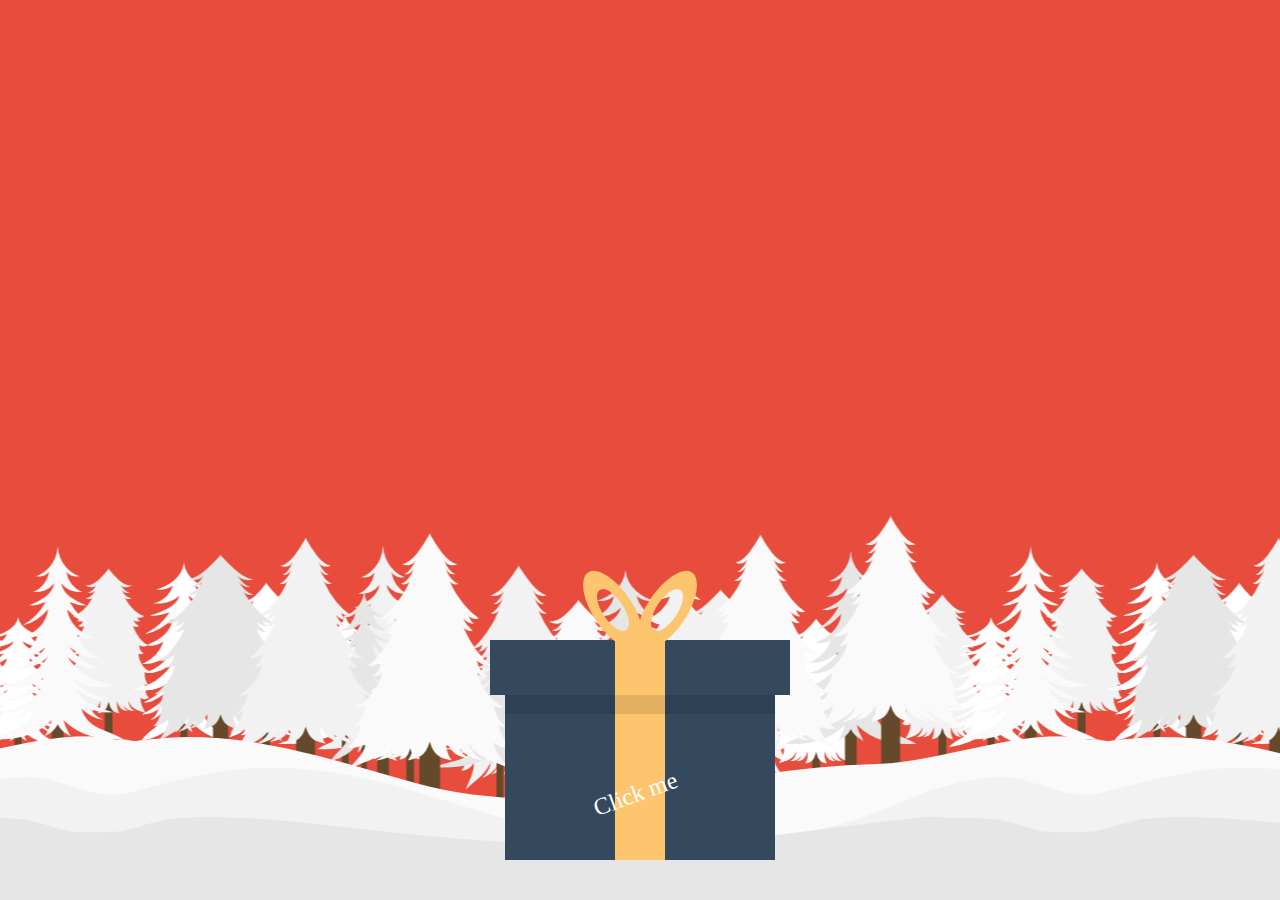
==== src/main/resources/static/pages/christmas2019/index.html @ 8fe34be9 "Signed-off-by: out652700 <hzc652700@outlook.com>" ====
<!DOCTYPE html>
<html lang="en" class="no-js">
<head>
<meta charset="gb2312" />
<meta http-equiv="X-UA-Compatible" content="IE=edge,chrome=1">
<meta name="viewport" content="width=device-width, initial-scale=1.0">
<title>2013圣诞快乐礼盒破裂HTML5特效 </title>
<link rel="stylesheet" type="text/css" href="css/normalize.css" />
<link rel="stylesheet" type="text/css" href="css/demo.css" />
<link rel="stylesheet" type="text/css" href="css/component.css" />
<!--[if IE]>
  			<script src="http://html5shiv.googlecode.com/svn/trunk/html5.js"></script>
		<![endif]-->
</head>
<body>
<div class="container">
<canvas id="snowfall"></canvas>
<div id="merrywrap" class="merrywrap">
<div class="giftbox">
<div class="cover">
<div></div>
</div>
<div class="box"></div>
</div>
<div class="icons">
<div class="row">
<span>
<svg xmlns="http://www.w3.org/2000/svg" width="100%" height="100%" preserveAspectRatio="xMidYMid meet" viewBox="0 0 50 50">
<path d="M25,12.655c-6.196,0-11.236,5.04-11.236,11.235c0,3.393,1.517,6.431,3.9,8.492c0.376-0.318,0.859-0.522,1.395-0.533
									l1.771-3.541c-1.175-1.11-1.913-2.678-1.913-4.418c0-3.354,2.729-6.083,6.084-6.083s6.084,2.729,6.084,6.083
									c0,0.653-0.106,1.281-0.297,1.871l0.289,0.254c0.296-0.131,0.619-0.201,0.948-0.201c1.305,0,2.366,1.062,2.366,2.365
									c0,1.305-1.062,2.366-2.366,2.366c-1.087,0-2.006-0.737-2.281-1.738l-0.207-0.035l1.538,3.078c0.503,0.01,0.959,0.19,1.324,0.476
									c2.347-2.061,3.838-5.074,3.838-8.436C36.236,17.695,31.195,12.655,25,12.655z M16.344,25.201c-0.713,0-1.289-0.576-1.289-1.288
									c-0.008-0.713,0.576-1.289,1.28-1.289c0.713-0.008,1.288,0.567,1.296,1.28C17.631,24.617,17.057,25.192,16.344,25.201z
									M19.778,18.691c-0.259,0.249-0.583,0.378-0.919,0.378c-0.326,0-0.652-0.12-0.91-0.369c-0.498-0.507-0.508-1.322,0-1.829
									c0.498-0.498,1.314-0.498,1.82,0c0.508,0.498,0.508,1.313,0,1.82H19.778z M24.975,16.519c-0.713,0-1.289-0.575-1.289-1.288
									c0-0.704,0.576-1.288,1.28-1.288c0.713,0,1.296,0.575,1.296,1.288S25.688,16.519,24.975,16.519z M32.016,18.648
									c-0.248,0.258-0.583,0.387-0.918,0.387c-0.326,0-0.653-0.129-0.902-0.378c-0.506-0.498-0.506-1.313-0.008-1.82
									c0.497-0.508,1.314-0.508,1.82-0.01C32.515,17.335,32.515,18.15,32.016,18.648z M34.945,23.87c0,0.008,0,0.018,0,0.018
									c0,0.713-0.576,1.288-1.289,1.288s-1.287-0.575-1.287-1.288c0,0,0-0.01,0-0.018v-0.009c0-0.713,0.574-1.297,1.287-1.297
									c0.705,0,1.289,0.576,1.289,1.279c0,0,0,0,0,0.01C34.945,23.861,34.945,23.861,34.945,23.87z" />
<path d="M32.024,29.546c0.755,0,1.366-0.612,1.366-1.366s-0.611-1.365-1.366-1.365c-0.408,0-0.771,0.184-1.021,0.468l-5.937-5.212
									l-5.163,10.326h10.326l-2.469-4.938l2.921,0.493c-0.013,0.074-0.023,0.149-0.023,0.228C30.658,28.934,31.271,29.546,32.024,29.546z
									" />
<path d="M31.029,32.846H19.104c-0.655,0-1.192,0.505-1.192,1.122v2.245c0,0.617,0.537,1.122,1.192,1.122h11.926
									c0.655,0,1.192-0.505,1.192-1.122v-2.245C32.222,33.351,31.685,32.846,31.029,32.846z" />
</svg>
</span>
<span>
<svg xmlns="http://www.w3.org/2000/svg" width="100%" height="100%" preserveAspectRatio="xMidYMid meet" viewBox="0 0 50 50">
<path d="M25.016,12.655c-6.196,0-11.236,5.04-11.236,11.235c0,3.799,1.899,7.157,4.794,9.192c1.029-1.544,1.412-4.046,1.617-5.502
									c-0.786-1.024-1.259-2.302-1.259-3.69c0-3.354,2.729-6.083,6.084-6.083s6.084,2.729,6.084,6.083c0,1.381-0.468,2.652-1.247,3.675
									c0.204,1.457,0.585,3.965,1.609,5.514c2.892-2.035,4.79-5.392,4.79-9.188C36.252,17.695,31.211,12.655,25.016,12.655z
									M16.359,25.201c-0.713,0-1.289-0.576-1.289-1.288c-0.008-0.713,0.576-1.289,1.28-1.289c0.713-0.008,1.288,0.567,1.296,1.28
									C17.646,24.617,17.072,25.192,16.359,25.201z M19.794,18.691c-0.259,0.249-0.583,0.378-0.919,0.378c-0.326,0-0.652-0.12-0.91-0.369
									c-0.498-0.507-0.508-1.322,0-1.829c0.498-0.498,1.314-0.498,1.82,0c0.508,0.498,0.508,1.313,0,1.82H19.794z M24.99,16.519
									c-0.713,0-1.289-0.575-1.289-1.288c0-0.704,0.576-1.288,1.28-1.288c0.713,0,1.296,0.575,1.296,1.288S25.703,16.519,24.99,16.519z
									M31.113,19.035c-0.326,0-0.653-0.129-0.902-0.378c-0.506-0.498-0.506-1.313-0.008-1.82c0.497-0.508,1.314-0.508,1.82-0.01
									c0.507,0.508,0.507,1.323,0.008,1.821C31.783,18.906,31.448,19.035,31.113,19.035z M34.961,23.87c0,0.008,0,0.018,0,0.018
									c0,0.713-0.576,1.288-1.289,1.288s-1.287-0.575-1.287-1.288c0,0,0-0.01,0-0.018v-0.009c0-0.713,0.574-1.297,1.287-1.297
									c0.705,0,1.289,0.576,1.289,1.279c0,0,0,0,0,0.01C34.961,23.861,34.961,23.861,34.961,23.87z" />
<path d="M28.801,27.263c-0.227-1.604-0.964-2.557-1.796-3.103v-0.266c0-1.205-0.899-2.186-2.005-2.186s-2.005,0.98-2.005,2.186
									v0.295c-0.812,0.551-1.526,1.498-1.75,3.071c-0.269,1.891-0.756,6.104-3.04,7.617c0,0,2.755,0.757,6.816,0.757
									c0.274,0,0.541-0.005,0.8-0.011c-0.008,0.063-0.02,0.13-0.02,0.199c0,0.834,0.677,1.511,1.512,1.512
									c0.834-0.001,1.511-0.677,1.513-1.512c0-0.144-0.027-0.277-0.064-0.407c1.91-0.223,3.062-0.539,3.062-0.539
									C29.558,33.366,29.067,29.151,28.801,27.263z M22.916,29.167c0.002,2.139-1.514,3.882-2.555,4.387
									c0.741-0.812,1.654-2.248,1.655-4.387c0-2.137,0.787-3.867,1.467-3.867C24.162,25.3,22.918,27.03,22.916,29.167z M25.021,23.542
									c-0.395,0-0.856,0.089-1.32,0.272c0.038-0.781,0.604-1.406,1.299-1.406c0.689,0,1.25,0.614,1.297,1.386
									C25.849,23.624,25.403,23.542,25.021,23.542z" />
</svg>
</span>
<span>
<svg xmlns="http://www.w3.org/2000/svg" width="100%" height="100%" preserveAspectRatio="xMidYMid meet" viewBox="0 0 50 50">
<path d="M25,12.655c-6.196,0-11.236,5.04-11.236,11.235c0,3.98,2.085,7.475,5.215,9.471c0.254-0.564,0.57-1.133,0.981-1.645
									l0.864-2.948c0.037-0.127,0.074-0.24,0.112-0.363c-1.237-1.114-2.021-2.723-2.021-4.515c0-3.354,2.729-6.083,6.084-6.083
									c0.004,0,0.008,0.001,0.012,0.001l0.095-0.192l0.1,0.202c3.259,0.109,5.878,2.788,5.878,6.072c0,1.504-0.552,2.88-1.459,3.943
									l2.093,2.324l-1.971-0.962c0.708,1.167,0.897,2.043,1.031,2.659l0.19,0.868c0.128,0.152,0.234,0.305,0.343,0.456
									c2.97-2.023,4.925-5.432,4.925-9.289C36.236,17.695,31.195,12.655,25,12.655z M16.344,25.201c-0.713,0-1.289-0.576-1.289-1.288
									c-0.008-0.713,0.576-1.289,1.28-1.289c0.713-0.008,1.288,0.567,1.296,1.28C17.631,24.617,17.057,25.192,16.344,25.201z
									M19.778,18.691c-0.259,0.249-0.583,0.378-0.919,0.378c-0.326,0-0.652-0.12-0.91-0.369c-0.498-0.507-0.508-1.322,0-1.829
									c0.498-0.498,1.314-0.498,1.82,0c0.508,0.498,0.508,1.313,0,1.82H19.778z M24.975,16.519c-0.713,0-1.289-0.575-1.289-1.288
									c0-0.704,0.576-1.288,1.28-1.288c0.713,0,1.296,0.575,1.296,1.288S25.688,16.519,24.975,16.519z M31.098,19.035
									c-0.326,0-0.653-0.129-0.902-0.378c-0.506-0.498-0.506-1.313-0.008-1.82c0.497-0.508,1.314-0.508,1.82-0.01
									c0.507,0.508,0.507,1.323,0.008,1.821C31.768,18.906,31.433,19.035,31.098,19.035z M34.945,23.87c0,0.008,0,0.018,0,0.018
									c0,0.713-0.576,1.288-1.289,1.288s-1.287-0.575-1.287-1.288c0,0,0-0.01,0-0.018v-0.009c0-0.713,0.574-1.297,1.287-1.297
									c0.705,0,1.289,0.576,1.289,1.279c0,0,0,0,0,0.01C34.945,23.861,34.945,23.861,34.945,23.87z" />
<path d="M27.53,27.002c-1.777-1.974-2.444-5.294-2.444-5.294s-1.678,1.802-3.302,7.342C23.968,26.866,26.924,26.706,27.53,27.002z" />
<path d="M29.827,32.188c-0.207-0.941-0.439-2.383-2.743-4.728c-0.985-0.2-3.09,0.426-4.475,1.731
									c-0.615,0.58-1.105,1.376-1.385,2.157C23.262,30.457,27.53,30.75,29.827,32.188z" />
<path d="M29.444,32.657c-1.809-1.202-5.656-1.549-8.396-0.678c-1.358,1.385-1.791,3.613-1.999,4.554
									c3.063-2.689,10.512-2.831,11.902-2.075C30.645,33.915,30.149,33.126,29.444,32.657z" />
<polygon points="25.384,20.432 25.108,19.875 24.834,20.432 24.219,20.521 24.664,20.954 24.56,21.566 25.108,21.277 
									25.658,21.566 25.554,20.954 25.998,20.521 	" />
<path d="M24.721,35.038c0,0,0.17,1.628-0.367,2.162c0.746,0.294,1.525,0.052,2.152,0.002c-0.486-0.464-0.595-2.164-0.595-2.164
									S25.12,34.645,24.721,35.038z" />
</svg>
</span>
<span>
<svg xmlns="http://www.w3.org/2000/svg" width="100%" height="100%" preserveAspectRatio="xMidYMid meet" viewBox="0 0 50 50">
<path d="M25,12.655c-6.196,0-11.236,5.04-11.236,11.235c0,3.923,2.023,7.378,5.079,9.389v-4.384l-0.273-0.023v-2.105
									c0-0.483,0.234-0.909,0.592-1.182c-0.157-0.538-0.245-1.105-0.245-1.694c0-3.354,2.729-6.083,6.084-6.083s6.084,2.729,6.084,6.083
									c0,0.589-0.088,1.156-0.245,1.694c0.357,0.272,0.592,0.698,0.592,1.182v2.105l-0.272,0.021v4.386
									c3.055-2.011,5.078-5.465,5.078-9.388C36.236,17.695,31.195,12.655,25,12.655z M16.344,25.201c-0.713,0-1.289-0.576-1.289-1.288
									c-0.008-0.713,0.576-1.289,1.28-1.289c0.713-0.008,1.288,0.567,1.296,1.28C17.631,24.617,17.057,25.192,16.344,25.201z
									M19.778,18.691c-0.259,0.249-0.583,0.378-0.919,0.378c-0.326,0-0.652-0.12-0.91-0.369c-0.498-0.507-0.508-1.322,0-1.829
									c0.498-0.498,1.314-0.498,1.82,0c0.508,0.498,0.508,1.313,0,1.82H19.778z M24.975,16.519c-0.713,0-1.289-0.575-1.289-1.288
									c0-0.704,0.576-1.288,1.28-1.288c0.713,0,1.296,0.575,1.296,1.288S25.688,16.519,24.975,16.519z M31.098,19.035
									c-0.326,0-0.653-0.129-0.902-0.378c-0.506-0.498-0.506-1.313-0.008-1.82c0.497-0.508,1.314-0.508,1.82-0.01
									c0.507,0.508,0.507,1.323,0.008,1.821C31.768,18.906,31.433,19.035,31.098,19.035z M34.945,23.87c0,0.008,0,0.018,0,0.018
									c0,0.713-0.576,1.288-1.289,1.288s-1.287-0.575-1.287-1.288c0,0,0-0.01,0-0.018v-0.009c0-0.713,0.574-1.297,1.287-1.297
									c0.705,0,1.289,0.576,1.289,1.279c0,0,0,0,0,0.01C34.945,23.861,34.945,23.861,34.945,23.87z" />
<polygon points="22.167,31.255 20.195,31.98 22.173,28.553 19.843,28.363 19.843,36.618 24.791,37.394 24.791,29.397 
									22.525,33.325 	" />
<polygon points="29.805,31.98 27.833,31.255 27.475,33.325 25.209,29.397 25.209,37.394 30.158,36.618 30.158,28.363 
									27.827,28.553 	" />
<path d="M20.749,26.275h-0.404h-0.284c-0.27,0-0.491,0.221-0.491,0.491v0.344v0.344v0.492l1.997,0.153
									c-0.164-0.191-0.236-0.409-0.236-0.609v-1.215H20.749z" />
<polygon points="22.85,31.496 24.755,28.194 23.109,28.194 21.615,30.783 22.66,30.399 	" />
<polygon points="27.15,31.496 27.34,30.399 28.385,30.783 26.891,28.194 25.245,28.194 	" />
<path d="M28.037,27.49v-1.696c0-0.208-0.253-0.599-1.1-0.51C26.103,25.371,25,26.304,25,26.304s-1.108-0.896-1.938-1.02
									c-0.867-0.129-1.1,0.302-1.1,0.51v1.696c0,0.208,0.261,0.51,1.1,0.51C23.9,28,25,28,25,28s1.098,0,1.938,0
									C27.776,28,28.037,27.698,28.037,27.49z M23.062,26.304c-0.605,0-0.821-0.18-0.821-0.334c0-0.153,0.217-0.41,0.821-0.333
									c0.383,0.049,0.956,0.343,1.377,0.667H23.062z M25,27.541c-0.216,0-0.39-0.175-0.39-0.391c0-0.215,0.174-0.39,0.39-0.39
									s0.39,0.175,0.39,0.39C25.39,27.366,25.216,27.541,25,27.541z M26.938,25.637c0.614-0.087,0.821,0.18,0.821,0.333
									c0,0.154-0.216,0.334-0.821,0.334H25.56C25.98,25.979,26.554,25.691,26.938,25.637z" />
<path d="M29.939,26.275h-0.392h-0.297H28.67v1.215c0,0.2-0.072,0.418-0.236,0.609l1.997-0.153v-0.492V27.11v-0.344
									C30.431,26.496,30.209,26.275,29.939,26.275z" />
</svg>
</span>
<span>
<svg xmlns="http://www.w3.org/2000/svg" width="100%" height="100%" preserveAspectRatio="xMidYMid meet" viewBox="0 0 50 50">
<polygon points="24.148,14.308 25.084,14.086 25.798,14.731 25.875,13.774 26.709,13.293 25.821,12.923 25.623,11.982 
									24.998,12.712 24.041,12.609 24.541,13.432 	" />
<polygon points="25.851,29.822 24.915,30.044 24.201,29.398 24.124,30.355 23.29,30.837 24.178,31.207 24.376,32.147 
									25.001,31.418 25.958,31.521 25.458,30.698 	" />
<polygon points="20.384,15.772 21.083,15.112 22.025,15.314 21.613,14.447 22.095,13.613 21.141,13.736 20.5,13.021 20.322,13.966 
									19.443,14.355 20.287,14.818 	" />
<polygon points="29.617,28.357 28.917,29.017 27.975,28.815 28.387,29.683 27.906,30.517 28.859,30.393 29.501,31.108 
									29.678,30.164 30.558,29.774 29.714,29.312 	" />
<polygon points="17.294,18.146 17.856,18.924 18.131,18.002 19.047,17.707 18.257,17.162 18.258,16.198 17.494,16.781 
									16.581,16.483 16.899,17.391 16.333,18.167 	" />
<polygon points="32.706,25.984 32.144,25.206 31.868,26.127 30.952,26.424 31.742,26.969 31.743,27.932 32.505,27.348 
									33.42,27.646 33.1,26.74 33.668,25.963 	" />
<path d="M25.897,20.631l5.922,1.664l0.313-0.971l-7.072-0.949l5.959-1.52l-0.214-0.998l-6.6,2.715l4.403-4.298l-0.685-0.757
									l-4.361,5.654l1.665-5.928l-0.97-0.312l-0.951,7.073l-1.52-5.962l-0.996,0.215l2.714,6.604l-4.299-4.406l-0.756,0.685l5.651,4.361
									l-5.925-1.666l-0.312,0.971l7.076,0.952l-5.965,1.52l0.215,0.997l6.603-2.714l-4.405,4.298l0.686,0.756l4.358-5.647l-1.663,5.919
									l0.97,0.312l0.951-7.076l1.521,5.964l0.996-0.213l-2.714-6.602l4.297,4.402l0.757-0.684L25.897,20.631z M26.681,22.084
									l-0.237,0.843l-0.621,0.606l-0.843,0.215l-0.839-0.236l-0.607-0.622l-0.215-0.846l0.234-0.835l0.624-0.608l0.845-0.216l0.837,0.235
									l0.607,0.622L26.681,22.084z" />
<polygon points="16.368,22.524 17.243,22.917 17.02,21.98 17.666,21.268 16.709,21.19 16.228,20.355 15.857,21.242 14.917,21.441 
									15.647,22.067 15.544,23.023 	" />
<polygon points="34.352,22.064 34.456,21.106 33.633,21.606 32.757,21.213 32.979,22.148 32.333,22.864 33.29,22.941 
									33.772,23.774 34.141,22.887 35.083,22.688 	" />
<polygon points="18.248,25.043 17.383,25.453 16.548,24.971 16.67,25.924 15.955,26.566 16.9,26.744 17.289,27.623 17.753,26.779 
									18.707,26.682 18.046,25.982 	" />
<polygon points="31.75,19.091 32.616,18.68 33.451,19.16 33.326,18.207 34.043,17.564 33.098,17.389 32.709,16.508 32.246,17.352 
									31.291,17.449 31.951,18.148 	" />
<polygon points="20.937,28.935 20.642,28.02 20.098,28.808 19.134,28.807 19.716,29.571 19.418,30.485 20.325,30.167 
									21.102,30.733 21.081,29.771 21.858,29.209 	" />
<polygon points="29.062,15.197 29.358,16.114 29.903,15.325 30.866,15.323 30.282,14.561 30.581,13.646 29.675,13.966 
									28.897,13.397 28.919,14.359 28.141,14.922 	" />
</svg>
</span>
<span>
<svg xmlns="http://www.w3.org/2000/svg" width="100%" height="100%" preserveAspectRatio="xMidYMid meet" viewBox="0 0 50 50">
<path d="M23.629,15.317c0.148,0.145,0.241,0.43,0.206,0.634l-0.133,0.773c-0.035,0.204,0.086,0.292,0.269,0.195l0.695-0.364
									c0.184-0.097,0.482-0.097,0.666,0l0.695,0.364c0.183,0.097,0.304,0.009,0.27-0.195l-0.133-0.773
									c-0.035-0.204,0.058-0.489,0.206-0.634l0.562-0.549c0.148-0.144,0.102-0.286-0.103-0.316l-0.777-0.112
									c-0.205-0.03-0.447-0.207-0.539-0.392l-0.347-0.704c-0.092-0.186-0.241-0.186-0.333,0l-0.347,0.704
									c-0.092,0.185-0.334,0.361-0.539,0.392l-0.777,0.112c-0.205,0.03-0.251,0.173-0.103,0.316L23.629,15.317z" />
<path d="M20.333,19.556l0.695,0.364c0.183,0.097,0.304,0.009,0.27-0.195l-0.133-0.773c-0.035-0.204,0.058-0.489,0.206-0.634
									l0.562-0.549c0.148-0.144,0.102-0.286-0.103-0.316l-0.777-0.112c-0.205-0.03-0.447-0.207-0.539-0.392l-0.348-0.704
									c-0.091-0.186-0.241-0.186-0.333,0l-0.348,0.704c-0.091,0.185-0.334,0.361-0.539,0.392l-0.777,0.112
									c-0.205,0.03-0.251,0.173-0.103,0.316l0.562,0.549c0.148,0.145,0.241,0.43,0.206,0.634l-0.133,0.773
									c-0.035,0.204,0.086,0.292,0.27,0.195l0.695-0.364C19.851,19.459,20.15,19.459,20.333,19.556z" />
<path d="M31.83,17.452l-0.777-0.112c-0.205-0.03-0.448-0.207-0.539-0.392l-0.348-0.704c-0.091-0.186-0.241-0.186-0.333,0
									l-0.348,0.704c-0.091,0.185-0.334,0.361-0.539,0.392l-0.777,0.112c-0.205,0.03-0.251,0.173-0.103,0.316l0.562,0.549
									c0.148,0.145,0.241,0.43,0.206,0.634l-0.132,0.773c-0.035,0.204,0.086,0.292,0.269,0.195l0.695-0.364
									c0.183-0.097,0.482-0.097,0.666,0l0.695,0.364c0.184,0.097,0.305,0.009,0.27-0.195l-0.133-0.773
									c-0.035-0.204,0.058-0.489,0.206-0.634l0.562-0.549C32.081,17.625,32.035,17.482,31.83,17.452z" />
<path d="M30.183,20.938c-0.4-0.102-0.81,0.143-0.91,0.545l-1.857,7.392H25.75V18.666c0-0.414-0.336-0.75-0.75-0.75
									s-0.75,0.336-0.75,0.75v10.209h-1.665l-1.857-7.392c-0.101-0.402-0.511-0.646-0.91-0.545c-0.402,0.102-0.646,0.509-0.545,0.91
									l2,7.959c0.084,0.334,0.384,0.567,0.728,0.567h6c0.344,0,0.644-0.233,0.728-0.567l2-7.959
									C30.828,21.447,30.584,21.04,30.183,20.938z" />
</svg>
</span>
<span>
<svg xmlns="http://www.w3.org/2000/svg" width="100%" height="100%" preserveAspectRatio="xMidYMid meet" viewBox="0 0 50 50">
<path d="M35.167,24.999c0,5.615-20.333,5.615-20.333,0c0-5.614,4.552-10.166,10.166-10.166
									C30.615,14.833,35.167,19.385,35.167,24.999z" />
<path d="M32.967,32.224l-0.277-3.278c-2.1,0.859-4.899,1.266-7.688,1.266s-5.59-0.406-7.689-1.266l-0.277,3.278
									c-0.134,1.092,0.658,1.985,1.758,1.985h4.014v-0.974c0-1.211,0.982-2.193,2.193-2.193c1.212,0,2.194,0.982,2.194,2.193v0.974h4.016
									C32.309,34.209,33.101,33.315,32.967,32.224z" />
<circle cx="25.959" cy="33" r="0.5" />
</svg>
</span>
<span>
<svg xmlns="http://www.w3.org/2000/svg" width="100%" height="100%" preserveAspectRatio="xMidYMid meet" viewBox="0 0 50 50">
<circle cx="14.31" cy="19.969" r="0.88" />
<circle cx="16.07" cy="18.209" r="0.88" />
<circle cx="17.831" cy="16.448" r="0.88" />
<circle cx="19.592" cy="14.687" r="0.88" />
<circle cx="16.574" cy="21.73" r="0.88" />
<circle cx="18.334" cy="19.969" r="0.88" />
<circle cx="20.095" cy="18.209" r="0.88" />
<circle cx="21.856" cy="16.448" r="0.88" />
<circle cx="23.617" cy="14.687" r="0.88" />
<circle cx="35.69" cy="19.969" r="0.88" />
<circle cx="33.93" cy="18.208" r="0.88" />
<circle cx="32.169" cy="16.448" r="0.88" />
<circle cx="30.408" cy="14.687" r="0.88" />
<circle cx="33.426" cy="21.73" r="0.88" />
<circle cx="31.666" cy="19.97" r="0.88" />
<circle cx="29.905" cy="18.208" r="0.88" />
<circle cx="28.144" cy="16.448" r="0.88" />
<circle cx="26.383" cy="14.687" r="0.88" />
<path d="M26.61,18.217c-0.885-1.181-2.334-1.181-3.22,0l-6.841,7.781c-0.886,1.181-0.403,2.146,1.073,2.146h0.671v5.366
									c0,1.475,1.207,2.683,2.683,2.683h8.049c1.476,0,2.683-1.208,2.683-2.683v-5.366h0.671c1.476,0,1.958-0.966,1.073-2.146
									L26.61,18.217z M24.37,33.458h-3.497c-0.558,0-0.783-0.54-0.396-0.946c0.81-0.864,1.576-1.424,2.45-2.217
									c0.831-0.648,0.82-1.945-0.396-1.945c-0.388,0-0.794,0.233-1.027,0.604c-0.362,0.567-1.308,0.188-0.946-0.622
									c0.405-0.793,1.19-1.108,1.973-1.108c2.135,0,2.982,2.198,1.271,3.864c-0.658,0.56-1.108,0.883-1.749,1.262
									c0.397,0,0.874-0.054,1.271-0.054h1.045C25.063,32.296,25.153,33.458,24.37,33.458z M27.256,33.494
									c-0.765,0-1.423-0.297-1.811-0.946c-0.343-0.621,0.549-1.226,0.946-0.621c0.251,0.315,0.577,0.46,0.865,0.46
									c0.648,0,1.271-0.235,1.271-1.019c0-0.641-0.623-0.866-1.189-0.866c-0.307,0-0.695,0.082-1.1,0.163
									c-0.478,0.135-0.856-0.163-0.792-0.64l0.071-2.136c0-0.469,0.317-0.63,0.722-0.63h2.614c0.756,0,0.739,1.135,0,1.135h-2.209
									l-0.054,1.09c1.414-0.377,3.127,0.226,3.127,1.884C29.716,32.792,28.608,33.494,27.256,33.494z" />
</svg>
</span>
<span>
<svg xmlns="http://www.w3.org/2000/svg" width="100%" height="100%" preserveAspectRatio="xMidYMid meet" viewBox="0 0 50 50">
<path d="M32.164,22.323c-0.107-0.722-0.884-1.646-2.123-2.414c-0.009-1.107-1.463-2.841-3.467-3.495
									c-0.876-1.124-2.272-1.124-3.148,0c-2.004,0.654-3.458,2.388-3.467,3.495c-1.24,0.768-2.016,1.692-2.123,2.414
									c-1.373,0.907-2.201,1.937-2.201,2.712c0,0.46,0.295,0.782,0.818,1.011c0.257,0.208,0.646,0.334,1.168,0.334h0.107
									c0.179,0.027,0.367,0.05,0.564,0.07v5.296c0,1.475,1.207,2.683,2.683,2.683h8.049c1.476,0,2.683-1.208,2.683-2.683V26.45
									c0.197-0.021,0.386-0.043,0.564-0.07h0.107c0.521,0,0.911-0.126,1.168-0.334c0.523-0.229,0.818-0.551,0.818-1.011
									C34.365,24.26,33.537,23.23,32.164,22.323z M24.369,31.693h-3.496c-0.559,0-0.783-0.54-0.396-0.946
									c0.81-0.864,1.576-1.424,2.45-2.217c0.83-0.648,0.82-1.945-0.396-1.945c-0.387,0-0.793,0.233-1.026,0.604
									c-0.362,0.567-1.308,0.188-0.946-0.623c0.405-0.792,1.189-1.107,1.973-1.107c2.136,0,2.982,2.198,1.271,3.864
									c-0.658,0.56-1.108,0.883-1.749,1.262c0.397,0,0.874-0.054,1.271-0.054h1.045C25.062,30.531,25.153,31.693,24.369,31.693z
									M27.256,31.729c-0.766,0-1.423-0.297-1.811-0.946c-0.344-0.621,0.549-1.226,0.945-0.621c0.252,0.315,0.577,0.459,0.865,0.459
									c0.648,0,1.271-0.234,1.271-1.018c0-0.641-0.623-0.866-1.189-0.866c-0.307,0-0.695,0.082-1.1,0.163
									c-0.479,0.135-0.857-0.163-0.793-0.64l0.07-2.136c0-0.469,0.317-0.63,0.723-0.63h2.613c0.756,0,0.738,1.135,0,1.135h-2.209
									l-0.054,1.09c1.414-0.377,3.128,0.226,3.128,1.884C29.717,31.027,28.607,31.729,27.256,31.729z" />
</svg>
</span>
<span>
<svg xmlns="http://www.w3.org/2000/svg" width="100%" height="100%" preserveAspectRatio="xMidYMid meet" viewBox="0 0 50 50">
<path d="M29.76,21.379h-3.925c-0.059,0.478-0.335,0.93-0.793,1.193l-7.87,4.543c-0.247,0.143-0.528,0.219-0.812,0.219
									c-0.075,0-0.146-0.018-0.221-0.028v4.289c0,1.873,1.532,3.405,3.405,3.405H29.76c1.873,0,3.406-1.532,3.406-3.405v-6.811
									C33.166,22.911,31.633,21.379,29.76,21.379z M24.019,32.92h-3.515c-0.561,0-0.787-0.543-0.397-0.951
									c0.813-0.869,1.584-1.431,2.463-2.228c0.834-0.652,0.823-1.956-0.398-1.956c-0.39,0-0.798,0.234-1.032,0.607
									c-0.363,0.57-1.314,0.189-0.951-0.626c0.407-0.797,1.196-1.114,1.983-1.114c2.146,0,2.997,2.21,1.277,3.886
									c-0.661,0.562-1.114,0.887-1.758,1.269c0.399,0,0.879-0.055,1.277-0.055h1.051C24.715,31.752,24.807,32.92,24.019,32.92z
									M26.92,32.957c-0.77,0-1.431-0.3-1.82-0.953c-0.345-0.623,0.552-1.23,0.951-0.623c0.253,0.316,0.579,0.462,0.869,0.462
									c0.652,0,1.277-0.236,1.277-1.023c0-0.644-0.625-0.87-1.196-0.87c-0.308,0-0.697,0.081-1.104,0.163
									c-0.48,0.136-0.861-0.163-0.797-0.643l0.071-2.146c0-0.472,0.318-0.634,0.726-0.634h2.627c0.761,0,0.743,1.141,0,1.141h-2.22
									l-0.054,1.096c1.42-0.379,3.143,0.227,3.143,1.894C29.393,32.251,28.279,32.957,26.92,32.957z" />
<path d="M22.292,19.027l-3.511-2.318h0.001l2.132-0.793c0.021,0.055,0.025,0.111,0.056,0.164c0.286,0.498,0.924,0.669,1.421,0.382
									c0.498-0.288,0.669-0.926,0.381-1.422c-0.286-0.499-0.923-0.668-1.421-0.381c-0.271,0.155-0.433,0.415-0.49,0.699l-5.909-1.18
									l0.525,8.783L22.292,19.027z" />
<path d="M16.832,26.525l7.869-4.544c0.434-0.25,0.596-0.788,0.36-1.195l-0.854-1.48c-0.236-0.408-0.783-0.537-1.216-0.287
									l-7.87,4.544c-0.434,0.25-0.596,0.788-0.359,1.195l0.854,1.481C15.852,26.646,16.398,26.775,16.832,26.525z" />
</svg>
</span>
<span>
<svg xmlns="http://www.w3.org/2000/svg" width="100%" height="100%" preserveAspectRatio="xMidYMid meet" viewBox="0 0 50 50">
<path d="M32,23.876c0-2.02-1.343-3.655-3-3.655c-0.02,0-0.037,0.007-0.057,0.007C28.97,20.441,29,20.654,29,20.876
									c0,0.548-0.088,1.107-0.238,1.651l0.062-0.009l0.296-0.6l0.296,0.6l0.662,0.096l-0.479,0.467l0.113,0.659l-0.592-0.311
									l-0.592,0.311l0.113-0.659l-0.039-0.038c-0.189,0.52-0.443,1.008-0.748,1.443l0.16,0.324l0.662,0.096l-0.479,0.467l0.113,0.659
									l-0.592-0.311l-0.592,0.311l0.113-0.659l-0.09-0.088c-0.234,0.217-0.48,0.413-0.748,0.559c0.478,1.214,1.343,2.207,2.355,2.349
									l-3.637,6.565V25.2c1.601-0.111,2.88-2.354,2.88-4.324c0-2.02-1.343-3.655-3-3.655c-1.656,0-3,1.636-3,3.655
									c0,1.97,1.28,4.213,2.88,4.324v9.558l-3.637-6.565c1.014-0.142,1.878-1.135,2.355-2.349c-0.268-0.146-0.514-0.342-0.748-0.559
									l-0.09,0.088l0.113,0.659l-0.592-0.311l-0.592,0.311l0.113-0.659l-0.479-0.467l0.662-0.096l0.16-0.324
									c-0.305-0.436-0.559-0.924-0.748-1.443l-0.039,0.038l0.113,0.659l-0.592-0.311l-0.592,0.311l0.113-0.659l-0.479-0.467l0.662-0.096
									l0.296-0.6l0.296,0.6l0.062,0.009C21.088,21.983,21,21.424,21,20.876c0-0.222,0.03-0.435,0.057-0.648
									c-0.02,0-0.037-0.007-0.057-0.007c-1.656,0-3,1.636-3,3.655c0,2.013,1.336,4.327,2.984,4.342l3.911,7.061
									c0.002,0.004,0.008,0.003,0.011,0.007c0.008,0.011,0.016,0.02,0.026,0.027c0.005,0.004,0.005,0.01,0.01,0.013
									c0.017,0.009,0.034,0.013,0.052,0.013c0.002,0.001,0.004,0.003,0.006,0.003s0.004-0.002,0.006-0.003
									c0.018,0,0.035-0.004,0.052-0.013c0.005-0.003,0.005-0.009,0.01-0.013c0.011-0.008,0.019-0.017,0.026-0.027
									c0.003-0.004,0.009-0.003,0.011-0.007l3.911-7.061C30.665,28.203,32,25.889,32,23.876z M20.071,26.032l-0.592-0.311l-0.592,0.311
									l0.113-0.659l-0.479-0.467l0.662-0.096l0.296-0.6l0.296,0.6l0.662,0.096l-0.479,0.467L20.071,26.032z M26.401,21.008l0.296,0.6
									l0.662,0.096L26.88,22.17l0.113,0.659l-0.592-0.311l-0.592,0.311l0.113-0.659l-0.479-0.467l0.662-0.096L26.401,21.008z
									M24.704,19.315l0.296-0.6l0.296,0.6l0.662,0.096l-0.479,0.467l0.113,0.659L25,20.227l-0.592,0.311l0.113-0.659l-0.479-0.467
									L24.704,19.315z M24.19,22.829l-0.592-0.311l-0.592,0.311l0.113-0.659l-0.479-0.467l0.662-0.096l0.296-0.6l0.296,0.6l0.662,0.096
									l-0.479,0.467L24.19,22.829z M29.929,26.032l0.113-0.659l-0.479-0.467l0.662-0.096l0.296-0.6l0.296,0.6l0.662,0.096l-0.479,0.467
									l0.113,0.659l-0.592-0.311L29.929,26.032z" />
</svg>
</span>
</div>
<div class="row">
<span>
<svg xmlns="http://www.w3.org/2000/svg" width="100%" height="100%" preserveAspectRatio="xMidYMid meet" viewBox="0 0 50 50">
<path d="M34.43,17.173c1.191-1.191,1.395-2.925,0.455-3.865c-0.94-0.94-2.674-0.736-3.865,0.455
									c-0.121,0.121-0.223,0.25-0.324,0.381c-1.802-0.732-4.277-0.77-6.985,1.263c-2.597,1.95-8.254,6.437-12.821,5.508
									c0,0,2.406,4.225,7.294,9.113c0.329,0.328,0.653,0.644,0.974,0.949c-0.09,0.068-0.181,0.133-0.264,0.215
									c-1.005,1.005-1.005,2.633,0,3.638c1.005,1.004,2.633,1.004,3.638,0c0.17-0.17,0.301-0.363,0.414-0.563
									c2.567,2.03,4.333,3.036,4.333,3.036c-0.91-4.547,3.574-10.207,5.526-12.802c2.047-2.72,1.998-5.207,1.255-7.012
									C34.187,17.391,34.313,17.291,34.43,17.173z M31.702,14.444c0.801-0.801,1.946-1.009,2.501-0.455c0.554,0.554,0.347,1.7-0.455,2.5
									c-0.043,0.043-0.096,0.066-0.141,0.106c-0.266-0.436-0.566-0.814-0.872-1.12c-0.311-0.311-0.697-0.615-1.143-0.885
									C31.633,14.544,31.657,14.49,31.702,14.444z" />
</svg>
</span>
<span>
<svg xmlns="http://www.w3.org/2000/svg" width="100%" height="100%" preserveAspectRatio="xMidYMid meet" viewBox="0 0 50 50">
<path d="M11.329,26.418c-0.826,0.825,0.917,3.903,3.889,6.875c2.973,2.973,6.051,4.715,6.876,3.89
									c0.825-0.825-0.916-3.904-3.889-6.876C15.232,27.334,12.153,25.593,11.329,26.418z M21.453,36.02
									c-0.495,0.495-2.902-1.111-5.376-3.584c-2.475-2.475-4.08-4.881-3.584-5.377c0.495-0.494,2.902,1.11,5.376,3.584
									c0.326,0.327,0.637,0.651,0.93,0.971c-0.079,0.031-0.162,0.077-0.253,0.154c-0.626,0.525-0.708,1.457-0.183,2.083
									c0.525,0.627,1.457,0.708,2.083,0.183c0.075-0.063,0.131-0.124,0.174-0.184C21.375,34.933,21.718,35.753,21.453,36.02z" />
<path d="M36.766,25.211c-1.669-0.508-3.322-1.804-4.216-2.475c-1.294-0.971-2.475-0.953-3.336-0.604
									c-0.048-0.062-0.097-0.124-0.155-0.182c-0.033-0.033-0.068-0.058-0.103-0.087c0.007-0.017,0.013-0.032,0.019-0.049
									c3.34-0.285,4.913-0.583,5.555-3.323c0.179-0.764,0.507-1.253,0.878-1.309c0.203-0.029,0.416,0.088,0.545,0.312
									c0.186,0.317,0.212,0.876-0.269,1.493l0.666,0.519c0.741-0.949,0.657-1.882,0.333-2.438c-0.305-0.521-0.856-0.805-1.401-0.721
									c-0.348,0.053-1.199,0.348-1.574,1.952c-0.467,1.995-1.291,2.342-4.292,2.627c0.376-0.688,0.876-1.501,1.368-2.298
									c1.961-3.186,3.024-5.021,2.058-5.685c-1.05-0.721-3.452,0.469-5.075,1.986c-0.802,0.75-1.391,1.541-1.784,2.337
									c-0.675-0.481-1.346-0.73-1.872-0.777c-0.726-0.062-1.299,0.213-1.537,0.746c-0.316,0.704,0.005,1.688,0.883,2.846
									c-5.893-2.717-7.828-1.621-8.302-1.174c-0.448,0.423-0.559,1.016-0.297,1.588c0.334,0.73,1.287,1.403,2.713,1.403
									c0.157,0,0.32-0.008,0.489-0.025l-0.086-0.841c-1.218,0.127-2.103-0.353-2.347-0.888c-0.11-0.241-0.074-0.45,0.108-0.622
									c0.653-0.616,3.268-0.834,8.93,2.09c-0.012,0.012-0.027,0.021-0.039,0.033c-0.08,0.08-0.147,0.164-0.213,0.25
									c-1.184-0.48-2.81-0.506-4.588,0.83c-1.229,0.923-3.502,2.705-5.799,3.404c1.446,0.708,3.149,1.953,4.776,3.58
									c1.632,1.632,2.879,3.339,3.587,4.789c0.702-2.293,2.484-4.569,3.41-5.798c1.344-1.788,1.312-3.421,0.825-4.606
									c0.083-0.064,0.166-0.13,0.243-0.208c0.159-0.158,0.283-0.333,0.387-0.514c0.053,0.072,0.112,0.143,0.178,0.208
									c0.056,0.056,0.117,0.104,0.177,0.15c-0.354,0.862-0.377,2.05,0.6,3.349c0.673,0.894,1.969,2.548,2.479,4.216
									c0.515-1.054,1.421-2.295,2.607-3.481C34.477,26.631,35.715,25.726,36.766,25.211z M27.165,21.346
									c-0.128-0.128-0.283-0.217-0.449-0.281c-0.462-0.799-0.526-1.591-0.375-2.325c0.576,0.653,1.095,1.548,1.423,2.73
									c-0.143,0.022-0.278,0.068-0.396,0.145C27.312,21.518,27.246,21.427,27.165,21.346z M28.344,15.547
									c1.669-1.561,3.557-2.224,3.999-1.93c0.226,0.501-1.404,3.146-2.279,4.568c-0.613,0.995-1.198,1.948-1.595,2.726
									c-0.436-1.365-1.099-2.388-1.827-3.093C27.098,16.815,27.863,15.997,28.344,15.547z M23.345,17.581
									c0.117-0.262,0.484-0.267,0.691-0.251c0.438,0.04,1.027,0.287,1.621,0.754c-0.313,1.01-0.281,2.007,0.108,2.928
									c-0.085,0.019-0.17,0.042-0.255,0.073C23.447,19.129,23.174,17.962,23.345,17.581z M26.418,23.437
									c-0.028,0.028-0.062,0.043-0.093,0.069c-0.175-0.287-0.372-0.535-0.572-0.735c-0.205-0.205-0.458-0.404-0.75-0.581
									c0.027-0.032,0.042-0.067,0.072-0.097c0.525-0.526,1.278-0.663,1.642-0.299C27.082,22.158,26.945,22.911,26.418,23.437z
									M27.756,23.254c-0.129-0.129-0.212-0.277-0.274-0.425c0.067-0.254,0.08-0.505,0.042-0.742c0.007-0.008,0.008-0.02,0.015-0.028
									c0.264-0.264,0.812-0.165,1.194,0.218c0.022,0.021,0.033,0.048,0.053,0.071c-0.213,0.128-0.397,0.273-0.546,0.422
									c-0.146,0.146-0.289,0.326-0.417,0.534C27.802,23.286,27.777,23.275,27.756,23.254z" />
<path d="M38.728,25.421c-0.6-0.599-2.838,0.666-5,2.828c-2.162,2.161-3.427,4.4-2.828,4.999c0.6,0.601,2.838-0.666,4.999-2.828
									C38.061,28.259,39.327,26.021,38.728,25.421z M35.275,29.796c-1.799,1.798-3.549,2.966-3.909,2.606
									c-0.192-0.193,0.063-0.791,0.609-1.575c0.031,0.042,0.07,0.086,0.124,0.131c0.455,0.382,1.132,0.322,1.514-0.133
									c0.381-0.456,0.323-1.133-0.133-1.515c-0.066-0.055-0.126-0.089-0.184-0.112c0.213-0.232,0.438-0.468,0.675-0.706
									c1.799-1.799,3.549-2.965,3.909-2.606C38.241,26.247,37.074,27.997,35.275,29.796z" />
</svg>
</span>
<span>
<svg xmlns="http://www.w3.org/2000/svg" width="100%" height="100%" preserveAspectRatio="xMidYMid meet" viewBox="0 0 50 50">
<path d="M35.481,14.528c-1.655-1.654-5.282-3.191-9.434-0.074c-2.715,2.038-8.629,6.729-13.404,5.758c0,0,2.515,4.418,7.625,9.528
									c0.344,0.343,0.683,0.673,1.02,0.993c-0.094,0.072-0.19,0.139-0.277,0.225c-1.05,1.05-1.05,2.752,0,3.803
									c1.052,1.051,2.753,1.051,3.804,0c0.178-0.178,0.315-0.38,0.432-0.589c2.684,2.122,4.53,3.174,4.53,3.174
									c-0.952-4.754,3.736-10.671,5.777-13.384C38.676,19.813,37.136,16.182,35.481,14.528z M25.754,18.957
									c-2.688,2.688-6.789,2.977-8.733,2.304c1.953-0.09,4.912-0.748,7.601-3.437c2.688-2.688,5.856-3.877,6.711-3.022
									C32.188,15.657,28.442,16.269,25.754,18.957z" />
</svg>
</span>
<span>
<svg xmlns="http://www.w3.org/2000/svg" width="100%" height="100%" preserveAspectRatio="xMidYMid meet" viewBox="0 0 50 50">
<path d="M17.112,20.996c0.525-0.374,1.001-0.731,1.399-1.031l0.303-0.229c1.35-1.013,2.756-1.527,4.182-1.527
									c2.165,0,3.567,1.167,4.071,1.672c0,0,0,0,0,0c0.401-0.401,1.521-1.333,3.246-1.333c1.129,0,2.24,0.404,3.301,1.201l0.229,0.173
									c0.468,0.353,1.083,0.812,1.763,1.262c0.284-0.28,0.407-0.581,0.407-0.84l0.992-5.9c0-0.725-0.88-2.082-3.827-1.773
									c-2.903,0.305-6.74,3.545-6.74,3.545s-3.857-3.115-6.74-3.545c-3.018-0.45-3.828,1.048-3.828,1.773l0.992,5.9
									C16.863,20.546,16.945,20.773,17.112,20.996z M33.179,13.898c2.136-0.304,2.855,0.624,2.855,1.159c0,0.535-0.749,1.159-2.855,1.159
									h-4.792C29.847,15.089,31.846,14.087,33.179,13.898z M19.699,13.898c1.332,0.169,3.326,1.191,4.792,2.318h-4.792
									c-2.107,0-2.855-0.624-2.855-1.159C16.844,14.522,17.598,13.629,19.699,13.898z" />
<path d="M35.667,29.602c0.187-0.178,0.375-0.362,0.567-0.553c2.845-2.844,4.245-5.303,4.245-5.303
									c-2.657,0.541-5.949-2.071-7.461-3.205c-2.311-1.735-4.329-0.879-5.251,0.042c-0.02,0.02-0.04,0.043-0.06,0.065
									c1.042,1.497,1.438,3.603,0.489,5.808c1.252,1.676,3.212,4.501,2.746,6.827c0,0,1.028-0.586,2.521-1.767
									c0.066,0.117,0.142,0.229,0.242,0.328c0.584,0.585,1.531,0.585,2.117,0c0.584-0.585,0.584-1.532,0-2.117
									C35.773,29.679,35.719,29.642,35.667,29.602z M33.181,23.047c-1.496-1.496-3.581-1.837-3.105-2.313
									c0.476-0.476,2.239,0.187,3.735,1.683c1.497,1.496,3.143,1.862,4.229,1.912C36.96,24.704,34.677,24.543,33.181,23.047z" />
<path d="M19.409,20.53c-2.003,1.503-6.365,4.963-9.887,4.247c0,0,1.856,3.258,5.625,7.028c0.253,0.253,0.503,0.496,0.751,0.732
									c-0.07,0.053-0.14,0.103-0.204,0.166c-0.775,0.774-0.775,2.03,0,2.806c0.776,0.774,2.031,0.774,2.805,0
									c0.132-0.131,0.233-0.28,0.319-0.435c1.979,1.565,3.341,2.341,3.341,2.341c-0.702-3.507,2.755-7.872,4.261-9.872
									c2.302-3.061,1.166-5.739-0.054-6.959C25.147,19.364,22.471,18.23,19.409,20.53z M19.193,23.851
									c-1.984,1.983-5.007,2.195-6.441,1.699c1.441-0.067,3.623-0.552,5.605-2.535c1.982-1.982,4.32-2.86,4.951-2.229
									C23.938,21.417,21.176,21.868,19.193,23.851z" />
</svg>
</span>
<span>
<svg xmlns="http://www.w3.org/2000/svg" width="100%" height="100%" preserveAspectRatio="xMidYMid meet" viewBox="0 0 50 50">
<polygon points="11.548,34.603 15.7,33.076 16.454,37.435 24.028,24.312 17.488,24.312 	" />
<polygon points="32.512,24.312 25.972,24.312 33.546,37.435 34.301,33.076 38.452,34.603 	" />
<path d="M37.071,21.512v-6.741c0-0.828-1.004-2.379-4.371-2.026c-3.317,0.348-7.7,4.051-7.7,4.051s-4.407-3.559-7.7-4.051
									c-3.447-0.513-4.371,1.198-4.371,2.026v6.741c0,0.827,1.035,2.024,4.371,2.024c3.33,0,7.7,0,7.7,0s4.366,0,7.7,0
									C36.036,23.536,37.071,22.339,37.071,21.512z M17.3,16.796c-2.407,0-3.263-0.713-3.263-1.324c0-0.612,0.861-1.631,3.263-1.325
									c1.522,0.194,3.8,1.361,5.473,2.649H17.3z M25,21.715c-0.855,0-1.549-0.695-1.549-1.551s0.694-1.549,1.549-1.549
									s1.55,0.693,1.55,1.549S25.855,21.715,25,21.715z M32.7,14.147c2.44-0.347,3.262,0.713,3.262,1.325
									c0,0.611-0.855,1.324-3.262,1.324h-5.475C28.896,15.508,31.178,14.363,32.7,14.147z" />
</svg>
</span>
<span>
<svg xmlns="http://www.w3.org/2000/svg" width="100%" height="100%" preserveAspectRatio="xMidYMid meet" viewBox="0 0 50 50">
<path d="M29.904,19.676c-0.97,0.138-2.423,0.867-3.487,1.687h3.487c1.532,0,2.077-0.454,2.077-0.843
									C31.981,20.13,31.458,19.455,29.904,19.676z" />
<path d="M18.019,20.52c0,0.389,0.545,0.843,2.077,0.843h3.486c-1.066-0.82-2.517-1.563-3.486-1.687
									C18.567,19.48,18.019,20.13,18.019,20.52z" />
<circle cx="25" cy="23.508" r="0.987" />
<path d="M36.34,12.656h-9.842v7.02c-0.645,0.407-1.186,0.808-1.505,1.058c-0.318-0.24-0.854-0.624-1.49-1.019v-7.059H13.66
									c-0.55,0-1,0.45-1,1v9.842h4.158v0.869c0,0.769,0.768,1.647,2.841,1.76l-0.211,0.367l-6.788,0v9.842c0,0.55,0.45,1,1,1h9.842V28.66
									l1.449-2.51h0.098l1.448,2.509v8.677h9.843c0.55,0,1-0.45,1-1v-9.841l-6.788,0l-0.211-0.367c2.073-0.113,2.841-0.992,2.841-1.76
									v-0.868h4.158v-9.843C37.34,13.106,36.89,12.656,36.34,12.656z M19.557,34.507l-0.479-2.776l-2.645,0.972l3.783-6.554h4.165
									L19.557,34.507z M33.567,32.703l-2.644-0.972l-0.48,2.776l-4.824-8.358h4.165L33.567,32.703z M32.688,24.366
									c0,0.527-0.66,1.29-2.784,1.29s-4.904,0-4.904,0s-2.783,0-4.904,0c-2.124,0-2.784-0.762-2.784-1.29v-4.293
									c0-0.527,0.589-1.617,2.784-1.291c2.098,0.314,4.904,2.58,4.904,2.58s2.792-2.358,4.904-2.58c2.144-0.224,2.784,0.763,2.784,1.291
									V24.366z" />
</svg>
</span>
<span>
<svg xmlns="http://www.w3.org/2000/svg" width="100%" height="100%" preserveAspectRatio="xMidYMid meet" viewBox="0 0 50 50">
<polygon points="19.237,24.907 15.229,26.382 19.25,19.412 14.51,19.028 14.51,35.816 24.574,37.394 24.574,21.13 19.966,29.118 	
									" />
<polygon points="34.771,26.382 30.763,24.907 30.034,29.118 25.425,21.13 25.425,37.394 35.491,35.816 35.491,19.028 30.75,19.412 
									" />
<path d="M17.536,17.251v-2.472h-1.183h-0.822h-0.577c-0.55,0-1,0.45-1,1v0.699v0.7v1l4.062,0.312
									C17.684,18.101,17.536,17.658,17.536,17.251z" />
<polygon points="20.627,25.399 24.502,18.683 21.155,18.683 18.116,23.95 20.24,23.168 	" />
<polygon points="29.373,25.399 29.76,23.168 31.884,23.95 28.845,18.683 25.498,18.683 	" />
<path d="M31.178,17.251v-3.45c0-0.424-0.515-1.217-2.236-1.037C27.243,12.942,25,14.837,25,14.837s-2.255-1.821-3.941-2.073
									c-1.764-0.263-2.236,0.613-2.236,1.037v3.45c0,0.422,0.53,1.036,2.236,1.036c1.704,0,3.941,0,3.941,0s2.233,0,3.941,0
									C30.647,18.287,31.178,17.673,31.178,17.251z M21.059,14.837c-1.231,0-1.67-0.365-1.67-0.678c0-0.312,0.441-0.834,1.67-0.677
									c0.779,0.099,1.945,0.697,2.802,1.355H21.059z M25,17.354c-0.438,0-0.792-0.356-0.792-0.793c0-0.438,0.354-0.793,0.792-0.793
									s0.793,0.355,0.793,0.793C25.793,16.999,25.438,17.354,25,17.354z M28.941,13.481c1.249-0.177,1.67,0.365,1.67,0.677
									c0,0.313-0.438,0.678-1.67,0.678h-2.803C26.994,14.178,28.16,13.592,28.941,13.481z" />
<path d="M35.046,14.779H34.25h-0.604h-1.183v2.472c0,0.407-0.147,0.85-0.479,1.24l4.062-0.312v-1v-0.7v-0.699
									C36.046,15.229,35.596,14.779,35.046,14.779z" />
</svg>
</span>
<span>
<svg xmlns="http://www.w3.org/2000/svg" width="100%" height="100%" preserveAspectRatio="xMidYMid meet" viewBox="0 0 50 50">
<path d="M38.835,26.774c-0.106-0.398-0.509-0.637-0.919-0.53l-6.32,1.693l-2.189-1.264l2.677-2.609
									c0.204-0.199,0.278-0.498,0.189-0.769c-0.088-0.271-0.322-0.469-0.605-0.51L30.6,22.629l0.994-0.574l6.321,1.693
									c0.065,0.017,0.131,0.025,0.194,0.025c0.332,0,0.635-0.221,0.725-0.556c0.107-0.4-0.131-0.811-0.53-0.918l-4.873-1.305l2.631-1.519
									c0.358-0.207,0.481-0.666,0.274-1.024c-0.207-0.358-0.664-0.483-1.024-0.274l-2.627,1.517l1.305-4.87
									c0.107-0.4-0.131-0.812-0.53-0.919c-0.405-0.106-0.812,0.132-0.919,0.53l-1.693,6.32l-2.644,1.526l-0.679-0.099l-1.774-3.597v-0.774
									l4.626-4.625c0.293-0.293,0.293-0.768,0-1.061s-0.768-0.293-1.061,0L25.75,15.69v-3.035c0-0.414-0.336-0.75-0.75-0.75
									s-0.75,0.336-0.75,0.75v3.039l-3.566-3.568c-0.292-0.292-0.767-0.293-1.061,0c-0.293,0.292-0.293,0.768,0,1.061l4.627,4.628v0.767
									l-1.776,3.601l-0.675,0.098l-2.645-1.527l-1.692-6.319c-0.106-0.399-0.509-0.637-0.919-0.531c-0.399,0.107-0.638,0.519-0.53,0.918
									l1.304,4.871l-2.628-1.518c-0.359-0.208-0.818-0.084-1.024,0.274c-0.207,0.359-0.084,0.817,0.274,1.024l2.632,1.52l-4.873,1.305
									c-0.399,0.107-0.638,0.519-0.53,0.918c0.09,0.335,0.393,0.556,0.725,0.556c0.063,0,0.129-0.008,0.194-0.025l6.322-1.693l0.994,0.574
									l-1.071,0.156c-0.283,0.041-0.518,0.239-0.605,0.51c-0.089,0.271-0.015,0.57,0.189,0.769l2.678,2.611l-2.188,1.264l-6.318-1.694
									c-0.404-0.106-0.812,0.131-0.919,0.53c-0.107,0.4,0.13,0.812,0.53,0.919l4.869,1.306l-2.628,1.518
									c-0.358,0.207-0.481,0.666-0.274,1.024c0.139,0.241,0.391,0.375,0.65,0.375c0.127,0,0.256-0.032,0.374-0.101l2.632-1.519
									l-1.307,4.872c-0.107,0.4,0.13,0.812,0.53,0.919c0.065,0.017,0.131,0.025,0.194,0.025c0.332,0,0.635-0.221,0.725-0.556l1.695-6.322
									l1.519-0.877l-0.472,2.755c-0.048,0.281,0.067,0.565,0.299,0.733c0.229,0.167,0.537,0.189,0.789,0.057l2.957-1.555v1.826
									l-4.627,4.628c-0.293,0.293-0.293,0.768,0,1.061c0.293,0.293,0.768,0.293,1.061,0l3.566-3.567v3.038c0,0.414,0.336,0.75,0.75,0.75
									s0.75-0.336,0.75-0.75V34.3l3.565,3.565c0.146,0.146,0.338,0.22,0.53,0.22s0.384-0.073,0.53-0.22c0.293-0.293,0.293-0.768,0-1.061
									l-4.626-4.625V30.35l2.955,1.554c0.109,0.058,0.229,0.086,0.349,0.086c0.155,0,0.311-0.048,0.44-0.143
									c0.231-0.168,0.347-0.452,0.299-0.733l-0.473-2.758l1.523,0.879l1.694,6.321c0.09,0.335,0.393,0.556,0.725,0.556
									c0.063,0,0.129-0.008,0.194-0.025c0.4-0.107,0.638-0.519,0.53-0.919l-1.306-4.872l2.63,1.519c0.118,0.068,0.247,0.101,0.374,0.101
									c0.26,0,0.512-0.134,0.65-0.375c0.207-0.359,0.084-0.817-0.274-1.024l-2.628-1.517l4.871-1.305
									C38.704,27.586,38.942,27.175,38.835,26.774z M25.348,28.444c-0.108-0.057-0.229-0.086-0.349-0.086s-0.24,0.029-0.349,0.086
									l-2.71,1.425l0.517-3.018c0.042-0.243-0.039-0.491-0.216-0.664l-2.191-2.136l3.029-0.44c0.245-0.036,0.456-0.189,0.565-0.41
									l1.354-2.746l1.354,2.746c0.109,0.221,0.32,0.375,0.565,0.41l3.029,0.44l-2.191,2.136c-0.177,0.172-0.258,0.42-0.216,0.664
									l0.517,3.018L25.348,28.444z" />
</svg>
</span>
<span>
<svg xmlns="http://www.w3.org/2000/svg" width="100%" height="100%" preserveAspectRatio="xMidYMid meet" viewBox="0 0 50 50">
<path d="M38.835,26.774c-0.107-0.398-0.51-0.637-0.919-0.53l-6.32,1.693l-1.26-0.728c0.284-0.683,0.442-1.431,0.442-2.215
									s-0.158-1.531-0.442-2.213l1.258-0.727l6.321,1.693c0.065,0.017,0.131,0.025,0.194,0.025c0.332,0,0.635-0.221,0.725-0.556
									c0.107-0.4-0.131-0.811-0.53-0.918l-4.873-1.305l2.631-1.519c0.358-0.207,0.481-0.666,0.274-1.024
									c-0.206-0.358-0.664-0.483-1.024-0.274l-2.627,1.517l1.305-4.87c0.107-0.4-0.131-0.812-0.53-0.919
									c-0.406-0.106-0.812,0.132-0.919,0.53l-1.693,6.32l-1.267,0.731c-0.912-1.189-2.273-2.012-3.83-2.215v-1.459l4.626-4.625
									c0.293-0.293,0.293-0.768,0-1.061s-0.768-0.293-1.061,0L25.75,15.69v-3.035c0-0.414-0.336-0.75-0.75-0.75s-0.75,0.336-0.75,0.75
									v3.039l-3.566-3.568c-0.292-0.292-0.767-0.293-1.061,0c-0.293,0.292-0.293,0.768,0,1.061l4.627,4.628v1.455
									c-1.557,0.203-2.917,1.026-3.83,2.214l-1.266-0.731l-1.692-6.319c-0.106-0.399-0.51-0.637-0.919-0.531
									c-0.399,0.107-0.638,0.519-0.53,0.918l1.304,4.871l-2.628-1.518c-0.36-0.208-0.818-0.084-1.024,0.274
									c-0.207,0.359-0.084,0.817,0.274,1.024l2.632,1.52l-4.873,1.305c-0.399,0.107-0.638,0.519-0.53,0.918
									c0.09,0.335,0.393,0.556,0.725,0.556c0.063,0,0.129-0.008,0.194-0.025l6.322-1.693l1.256,0.725c-0.285,0.683-0.443,1.43-0.443,2.215
									s0.158,1.533,0.443,2.216l-1.26,0.728l-6.318-1.694c-0.405-0.106-0.812,0.131-0.919,0.53c-0.107,0.4,0.13,0.812,0.53,0.919
									l4.869,1.306l-2.628,1.518c-0.358,0.207-0.481,0.666-0.274,1.024c0.139,0.241,0.391,0.375,0.65,0.375
									c0.127,0,0.256-0.032,0.374-0.101l2.632-1.519l-1.307,4.872c-0.107,0.4,0.13,0.812,0.53,0.919c0.065,0.017,0.131,0.025,0.194,0.025
									c0.332,0,0.635-0.221,0.725-0.556l1.695-6.322l1.262-0.729c0.913,1.188,2.274,2.011,3.83,2.214v1.456l-4.627,4.628
									c-0.293,0.293-0.293,0.768,0,1.061c0.293,0.293,0.768,0.293,1.061,0l3.566-3.567v3.038c0,0.414,0.336,0.75,0.75,0.75
									s0.75-0.336,0.75-0.75V34.3l3.565,3.565c0.146,0.146,0.338,0.22,0.53,0.22s0.384-0.073,0.53-0.22c0.293-0.293,0.293-0.768,0-1.061
									l-4.626-4.625V30.72c1.557-0.203,2.917-1.026,3.83-2.215l1.264,0.73l1.694,6.321c0.09,0.335,0.393,0.556,0.725,0.556
									c0.063,0,0.129-0.008,0.194-0.025c0.4-0.107,0.638-0.519,0.53-0.919l-1.306-4.872l2.63,1.519c0.118,0.068,0.247,0.101,0.374,0.101
									c0.26,0,0.512-0.134,0.65-0.375c0.207-0.359,0.084-0.817-0.274-1.024l-2.628-1.517l4.871-1.305
									C38.704,27.586,38.942,27.175,38.835,26.774z M25,29.274c-2.359,0-4.279-1.919-4.279-4.279s1.92-4.279,4.279-4.279
									s4.278,1.919,4.278,4.279S27.359,29.274,25,29.274z" />
</svg>
</span>
<span>
<svg xmlns="http://www.w3.org/2000/svg" width="100%" height="100%" preserveAspectRatio="xMidYMid meet" viewBox="0 0 50 50">
<path d="M26.381,24.003c-0.177-0.026-0.329-0.136-0.407-0.295l-0.976-1.977l-0.974,1.977c-0.079,0.159-0.231,0.269-0.408,0.295
									l-2.18,0.317l1.577,1.537c0.127,0.124,0.186,0.302,0.156,0.478l-0.373,2.172l1.95-1.025c0.079-0.041,0.165-0.062,0.251-0.062
									c0.087,0,0.174,0.021,0.252,0.062l1.95,1.025l-0.372-2.172c-0.03-0.176,0.029-0.354,0.155-0.478l1.577-1.537L26.381,24.003z" />
<path d="M25,12.661c-6.815,0-12.34,5.524-12.34,12.339c0,6.815,5.524,12.34,12.34,12.34c6.814,0,12.339-5.524,12.339-12.34
									C37.339,18.185,31.814,12.661,25,12.661z M34.576,26.941l-3.506,0.94l1.892,1.092c0.257,0.149,0.346,0.479,0.197,0.737
									c-0.101,0.174-0.281,0.27-0.468,0.27c-0.092,0-0.185-0.023-0.271-0.073l-1.892-1.092l0.939,3.506
									c0.077,0.289-0.094,0.584-0.383,0.662c-0.046,0.012-0.094,0.019-0.139,0.019c-0.239,0-0.457-0.159-0.522-0.4l-1.22-4.55
									l-1.097-0.633l0.341,1.985c0.035,0.203-0.048,0.407-0.215,0.527c-0.094,0.068-0.205,0.104-0.317,0.104
									c-0.086,0-0.172-0.021-0.251-0.062l-2.126-1.119v1.317l3.33,3.329c0.21,0.211,0.21,0.553,0,0.764
									c-0.106,0.106-0.244,0.158-0.383,0.158s-0.276-0.052-0.382-0.158l-2.565-2.566v2.185c0,0.299-0.242,0.54-0.541,0.54
									c-0.298,0-0.539-0.241-0.539-0.54v-2.187l-2.567,2.568c-0.211,0.21-0.552,0.21-0.764,0c-0.21-0.21-0.21-0.553,0-0.763l3.331-3.332
									v-1.314l-2.128,1.12c-0.184,0.095-0.405,0.078-0.569-0.042c-0.167-0.121-0.249-0.325-0.215-0.527l0.34-1.984l-1.093,0.631
									l-1.221,4.55c-0.065,0.242-0.282,0.4-0.521,0.4c-0.046,0-0.093-0.006-0.14-0.019c-0.288-0.077-0.46-0.373-0.382-0.662l0.939-3.506
									l-1.894,1.094c-0.085,0.049-0.177,0.072-0.271,0.072c-0.185,0-0.367-0.096-0.467-0.27c-0.15-0.258-0.062-0.588,0.198-0.737
									l1.891-1.092l-3.505-0.94c-0.288-0.077-0.459-0.373-0.381-0.66c0.076-0.288,0.368-0.459,0.661-0.382l4.548,1.219l1.574-0.91
									L19.9,24.329c-0.147-0.144-0.201-0.358-0.137-0.553c0.062-0.196,0.231-0.338,0.436-0.368l0.771-0.112l-0.716-0.413l-4.551,1.218
									c-0.047,0.012-0.094,0.018-0.14,0.018c-0.24,0-0.457-0.158-0.521-0.399c-0.078-0.288,0.093-0.584,0.381-0.662l3.508-0.939
									l-1.894-1.094c-0.26-0.149-0.349-0.479-0.198-0.737c0.148-0.258,0.479-0.347,0.737-0.198l1.892,1.093l-0.938-3.506
									c-0.078-0.289,0.095-0.584,0.381-0.662c0.295-0.077,0.586,0.095,0.663,0.382l1.217,4.549l1.903,1.099l0.486-0.071l1.279-2.591
									v-0.552L21.129,16.5c-0.21-0.21-0.21-0.553,0-0.763c0.212-0.21,0.553-0.21,0.764,0l2.567,2.568v-2.187
									c0-0.299,0.241-0.54,0.539-0.54c0.299,0,0.541,0.241,0.541,0.54v2.185l2.565-2.566c0.211-0.21,0.553-0.21,0.765,0
									c0.21,0.21,0.21,0.553,0,0.764l-3.33,3.329v0.558l1.276,2.588l0.489,0.072l1.903-1.099l1.217-4.549
									c0.078-0.287,0.369-0.458,0.663-0.382c0.286,0.078,0.459,0.373,0.381,0.662l-0.939,3.506l1.891-1.092
									c0.26-0.15,0.59-0.061,0.738,0.197c0.148,0.258,0.06,0.588-0.197,0.737l-1.894,1.093l3.508,0.939
									c0.287,0.077,0.458,0.374,0.381,0.662c-0.065,0.241-0.281,0.399-0.521,0.399c-0.047,0-0.093-0.006-0.14-0.018l-4.551-1.218
									l-0.716,0.414l0.77,0.111c0.202,0.029,0.371,0.171,0.436,0.368c0.063,0.195,0.01,0.409-0.137,0.553l-1.927,1.879l1.575,0.91
									l4.55-1.219c0.294-0.077,0.585,0.095,0.661,0.382C35.035,26.569,34.864,26.864,34.576,26.941z" />
</svg>
</span>
<span>
<svg xmlns="http://www.w3.org/2000/svg" width="100%" height="100%" preserveAspectRatio="xMidYMid meet" viewBox="0 0 50 50">
<path d="M25,13.661c6.252,0,11.339,5.087,11.339,11.339c0,6.253-5.086,11.34-11.339,11.34c-6.253,0-11.34-5.087-11.34-11.34
									C13.66,18.748,18.747,13.661,25,13.661 M25,12.661c-6.815,0-12.34,5.524-12.34,12.339c0,6.815,5.524,12.34,12.34,12.34
									c6.814,0,12.339-5.524,12.339-12.34C37.339,18.185,31.814,12.661,25,12.661L25,12.661z" />
<path d="M34.721,26.251c-0.075-0.281-0.364-0.446-0.646-0.373l-4.44,1.19l-0.886-0.511c0.2-0.48,0.311-1.005,0.311-1.556
									c0-0.551-0.111-1.076-0.311-1.556l0.884-0.51l4.442,1.189c0.046,0.012,0.091,0.018,0.136,0.018c0.233,0,0.446-0.155,0.509-0.391
									c0.076-0.281-0.091-0.57-0.373-0.645l-3.424-0.917l1.849-1.067c0.252-0.146,0.338-0.468,0.193-0.72
									c-0.145-0.252-0.469-0.337-0.72-0.192l-1.846,1.066l0.917-3.423c0.075-0.281-0.092-0.57-0.373-0.645
									c-0.28-0.072-0.569,0.091-0.646,0.373l-1.189,4.441l-0.89,0.514c-0.642-0.835-1.598-1.414-2.691-1.557v-1.025l3.25-3.25
									c0.206-0.206,0.206-0.539,0-0.745c-0.206-0.206-0.54-0.206-0.745,0l-2.505,2.505V16.33c0-0.291-0.236-0.527-0.527-0.527
									c-0.291,0-0.527,0.236-0.527,0.527v2.136l-2.506-2.507c-0.206-0.206-0.54-0.206-0.745,0c-0.206,0.206-0.206,0.54,0,0.745
									l3.251,3.252v1.022c-1.093,0.143-2.05,0.722-2.691,1.556l-0.889-0.514l-1.189-4.44c-0.075-0.282-0.366-0.446-0.646-0.373
									c-0.281,0.075-0.448,0.364-0.373,0.645l0.917,3.422l-1.848-1.066c-0.251-0.146-0.574-0.059-0.719,0.193
									c-0.146,0.252-0.06,0.574,0.192,0.72l1.85,1.068l-3.424,0.917c-0.282,0.075-0.448,0.364-0.373,0.645
									c0.063,0.236,0.276,0.391,0.509,0.391c0.045,0,0.091-0.006,0.137-0.018l4.442-1.189l0.882,0.509c-0.2,0.48-0.312,1.005-0.312,1.557
									c0,0.551,0.112,1.078,0.312,1.557l-0.885,0.512l-4.439-1.191c-0.278-0.073-0.57,0.092-0.646,0.373
									c-0.075,0.281,0.091,0.57,0.373,0.645l3.422,0.917l-1.847,1.067c-0.252,0.145-0.338,0.468-0.192,0.72
									c0.097,0.169,0.274,0.264,0.457,0.264c0.09,0,0.18-0.023,0.263-0.071l1.85-1.068l-0.918,3.423c-0.075,0.281,0.092,0.57,0.373,0.646
									c0.046,0.012,0.092,0.018,0.137,0.018c0.232,0,0.446-0.155,0.509-0.39l1.191-4.442l0.887-0.512c0.641,0.834,1.598,1.413,2.691,1.556
									v1.023l-3.251,3.252c-0.206,0.205-0.206,0.539,0,0.745c0.206,0.206,0.54,0.206,0.745,0l2.506-2.506v2.135
									c0,0.291,0.236,0.527,0.527,0.527c0.291,0,0.527-0.236,0.527-0.527v-2.132l2.505,2.505c0.103,0.103,0.237,0.154,0.373,0.154
									c0.135,0,0.27-0.052,0.373-0.154c0.206-0.206,0.206-0.54,0-0.746l-3.25-3.25v-1.026c1.093-0.143,2.049-0.721,2.691-1.556
									l0.888,0.512l1.19,4.442c0.063,0.235,0.276,0.391,0.509,0.391c0.046,0,0.092-0.006,0.137-0.018c0.281-0.076,0.448-0.364,0.373-0.646
									l-0.918-3.424l1.848,1.067c0.083,0.048,0.174,0.071,0.263,0.071c0.182,0,0.359-0.094,0.457-0.263
									c0.146-0.252,0.059-0.575-0.193-0.72l-1.847-1.066l3.423-0.917C34.629,26.821,34.796,26.532,34.721,26.251z M24.999,28.007
									c-1.657,0-3.007-1.349-3.007-3.006c0-1.658,1.35-3.006,3.007-3.006c1.658,0,3.007,1.348,3.007,3.006
									C28.006,26.658,26.657,28.007,24.999,28.007z" />
</svg>
</span>
</div>
<div class="row">
<span>
<svg xmlns="http://www.w3.org/2000/svg" width="100%" height="100%" preserveAspectRatio="xMidYMid meet" viewBox="0 0 50 50">
<path d="M19.582,27.209c0.033-0.028,0.057-0.066,0.102-0.079l1.947-0.521l-1.051-0.607c-0.144-0.083-0.193-0.266-0.11-0.409
									c0.083-0.143,0.266-0.193,0.41-0.109l1.05,0.606l-0.521-1.946c-0.043-0.16,0.053-0.324,0.211-0.367
									c0.164-0.042,0.326,0.053,0.368,0.212l0.676,2.525l1.057,0.61l0.27-0.04l0.71-1.438v-0.307l-1.849-1.85
									c-0.117-0.117-0.117-0.307,0-0.424c0.118-0.117,0.307-0.117,0.424,0l1.425,1.426v-1.214c0-0.166,0.134-0.3,0.299-0.3
									c0.166,0,0.3,0.134,0.3,0.3v1.213l1.424-1.425c0.117-0.117,0.307-0.117,0.424,0c0.117,0.117,0.117,0.307,0,0.424L25.3,25.338v0.31
									l0.708,1.437l0.271,0.04l1.057-0.61l0.676-2.525c0.043-0.16,0.205-0.255,0.368-0.212c0.159,0.043,0.254,0.208,0.211,0.367
									L28.07,26.09l1.049-0.606c0.144-0.083,0.328-0.034,0.41,0.109c0.083,0.144,0.033,0.327-0.109,0.41l-1.051,0.607l1.947,0.521
									c0.045,0.012,0.069,0.05,0.102,0.079h5.533c-0.393-4.352-3.323-7.965-7.299-9.367v-3.398c0-2.017-1.635-3.652-3.652-3.652
									c-2.016,0-3.652,1.635-3.652,3.652v3.399c-3.976,1.402-6.906,5.015-7.299,9.367H19.582z M23.137,14.444
									c0-1.027,0.836-1.863,1.863-1.863s1.863,0.836,1.863,1.863v0.789h-3.727V14.444z" />
<path d="M26.977,27.831l-1.21-0.176c-0.098-0.015-0.183-0.075-0.226-0.164l-0.542-1.097l-0.541,1.097
									c-0.044,0.088-0.128,0.149-0.227,0.164l-1.21,0.176l0.875,0.854c0.07,0.069,0.103,0.168,0.086,0.266l-0.207,1.206l1.083-0.569
									c0.044-0.022,0.092-0.035,0.14-0.035c0.048,0,0.096,0.012,0.14,0.035l1.083,0.569l-0.207-1.206
									c-0.017-0.098,0.017-0.197,0.086-0.266L26.977,27.831z" />
<path d="M30.161,28.707V27.71l-2.526-0.676l-0.397,0.229l0.427,0.062c0.112,0.017,0.206,0.096,0.242,0.205
									c0.035,0.108,0.005,0.227-0.076,0.307l-1.07,1.043l0.875,0.505L30.161,28.707z" />
<path d="M23.238,28.88l-1.069-1.044c-0.082-0.08-0.112-0.199-0.076-0.307c0.035-0.109,0.128-0.188,0.242-0.205l0.428-0.062
									l-0.397-0.229l-2.526,0.676v0.997l2.525,0.677L23.238,28.88z" />
<path d="M30.416,29.209c-0.033,0.027-0.056,0.065-0.1,0.077l-1.946,0.521l1.05,0.607c0.143,0.083,0.192,0.266,0.109,0.409
									c-0.056,0.097-0.156,0.149-0.259,0.149c-0.051,0-0.103-0.013-0.15-0.04l-1.05-0.606l0.522,1.947
									c0.042,0.16-0.052,0.324-0.213,0.367c-0.025,0.007-0.052,0.01-0.077,0.01c-0.133,0-0.254-0.088-0.29-0.223l-0.677-2.526
									l-0.609-0.352l0.189,1.103c0.019,0.112-0.027,0.226-0.12,0.293c-0.052,0.038-0.114,0.058-0.176,0.058
									c-0.047,0-0.095-0.012-0.139-0.035l-1.18-0.622v0.731l1.849,1.848c0.117,0.117,0.117,0.307,0,0.424
									c-0.059,0.059-0.136,0.088-0.212,0.088c-0.077,0-0.153-0.029-0.212-0.088L25.3,31.926v1.213c0,0.166-0.134,0.3-0.3,0.3
									c-0.166,0-0.299-0.134-0.299-0.3v-1.214l-1.425,1.426c-0.117,0.117-0.306,0.117-0.424,0c-0.117-0.117-0.117-0.307,0-0.424
									l1.849-1.85v-0.73l-1.181,0.622c-0.102,0.053-0.225,0.043-0.316-0.023c-0.092-0.067-0.138-0.181-0.119-0.293l0.189-1.102
									l-0.607,0.351l-0.678,2.526c-0.036,0.135-0.157,0.223-0.29,0.223c-0.025,0-0.051-0.003-0.077-0.01
									c-0.16-0.043-0.255-0.208-0.212-0.367l0.522-1.947l-1.051,0.607c-0.047,0.027-0.098,0.04-0.15,0.04
									c-0.103,0-0.204-0.053-0.259-0.149c-0.083-0.143-0.034-0.326,0.11-0.409l1.049-0.607l-1.945-0.522
									c-0.044-0.012-0.067-0.049-0.1-0.077h-5.533c0.506,5.605,5.213,9.999,10.949,9.999c5.737,0,10.443-4.394,10.949-9.999H30.416z" />
</svg>
</span>
<span>
<svg xmlns="http://www.w3.org/2000/svg" width="100%" height="100%" preserveAspectRatio="xMidYMid meet" viewBox="0 0 50 50">
<circle cx="24.999" cy="28.208" r="2.526" />
<path d="M28.652,17.842v-3.398c0-2.017-1.635-3.652-3.652-3.652c-2.016,0-3.652,1.635-3.652,3.652v3.399
									C17.071,19.351,14,23.417,14,28.208c0,6.075,4.926,11,11,11c6.075,0,11-4.925,11-11C36,23.417,32.929,19.35,28.652,17.842z
									M23.137,14.444c0-1.027,0.836-1.863,1.863-1.863s1.863,0.836,1.863,1.863v0.789h-3.727V14.444z M32.855,29.801l-2.876,0.771
									l1.552,0.896c0.211,0.123,0.284,0.394,0.162,0.605c-0.082,0.142-0.23,0.221-0.384,0.221c-0.075,0-0.151-0.019-0.221-0.06
									l-1.553-0.896l0.771,2.877c0.063,0.237-0.077,0.479-0.313,0.542c-0.038,0.01-0.077,0.015-0.115,0.015
									c-0.195,0-0.374-0.13-0.428-0.328l-1-3.732l-0.747-0.431c-0.539,0.701-1.343,1.188-2.261,1.307v0.862l2.731,2.73
									c0.173,0.173,0.173,0.454,0,0.627c-0.087,0.086-0.2,0.129-0.313,0.129c-0.114,0-0.227-0.043-0.313-0.129l-2.105-2.105v1.792
									c0,0.244-0.199,0.443-0.443,0.443c-0.244,0-0.443-0.199-0.443-0.443v-1.793l-2.105,2.106c-0.173,0.173-0.454,0.173-0.626,0
									c-0.173-0.173-0.173-0.453,0-0.626l2.731-2.733v-0.859c-0.918-0.12-1.722-0.606-2.261-1.307l-0.745,0.431l-1.001,3.733
									c-0.053,0.197-0.232,0.328-0.428,0.328c-0.038,0-0.076-0.004-0.115-0.015c-0.236-0.063-0.376-0.306-0.313-0.542l0.771-2.876
									l-1.554,0.897c-0.07,0.041-0.146,0.06-0.221,0.06c-0.153,0-0.302-0.08-0.383-0.222c-0.123-0.212-0.05-0.483,0.162-0.605
									l1.552-0.896l-2.875-0.771c-0.236-0.063-0.376-0.306-0.313-0.542c0.063-0.236,0.309-0.374,0.543-0.313l3.73,1l0.744-0.43
									c-0.168-0.403-0.262-0.845-0.262-1.308c0-0.464,0.094-0.905,0.262-1.309l-0.741-0.428l-3.733,1
									c-0.038,0.01-0.077,0.015-0.115,0.015c-0.195,0-0.375-0.13-0.427-0.328c-0.063-0.236,0.077-0.479,0.313-0.542l2.877-0.771
									l-1.554-0.897c-0.212-0.123-0.284-0.393-0.162-0.605c0.122-0.211,0.393-0.284,0.604-0.162l1.553,0.896l-0.771-2.876
									c-0.063-0.237,0.078-0.479,0.313-0.542c0.235-0.062,0.479,0.076,0.542,0.313l1,3.731l0.747,0.432
									c0.539-0.701,1.343-1.188,2.261-1.308v-0.859l-2.731-2.733c-0.173-0.173-0.173-0.454,0-0.626c0.172-0.173,0.453-0.173,0.626,0
									l2.105,2.107v-1.794c0-0.244,0.199-0.443,0.443-0.443c0.245,0,0.443,0.199,0.443,0.443v1.792l2.105-2.105
									c0.173-0.173,0.453-0.173,0.626,0c0.173,0.173,0.173,0.453,0,0.626l-2.731,2.731v0.861c0.919,0.12,1.723,0.606,2.262,1.309
									l0.748-0.432l1-3.732c0.064-0.236,0.307-0.374,0.542-0.313c0.236,0.063,0.376,0.305,0.313,0.542l-0.771,2.876l1.551-0.896
									c0.211-0.122,0.483-0.05,0.605,0.162c0.123,0.212,0.05,0.483-0.162,0.605l-1.554,0.896l2.877,0.771
									c0.236,0.063,0.376,0.306,0.312,0.542c-0.052,0.198-0.231,0.328-0.427,0.328c-0.038,0-0.076-0.005-0.115-0.015l-3.732-1
									l-0.743,0.429c0.168,0.403,0.262,0.844,0.262,1.308c0,0.463-0.094,0.904-0.262,1.308l0.744,0.429l3.731-1
									c0.238-0.062,0.48,0.077,0.543,0.313C33.232,29.495,33.092,29.738,32.855,29.801z" />
</svg>
</span>
<span>
<svg xmlns="http://www.w3.org/2000/svg" width="100%" height="100%" preserveAspectRatio="xMidYMid meet" viewBox="0 0 50 50">
<path d="M29.501,32.174c-1.803,1.115-4.197,1.115-6,0c-1.803,1.115-4.197,1.115-6,0c-0.729,0.451-1.544,0.725-2.394,0.817
									c1.781,3.676,5.536,6.217,9.894,6.217c4.614,0,8.558-2.844,10.191-6.872C33.432,33.277,31.205,33.229,29.501,32.174z" />
<path d="M20.501,24.243c1.803-1.115,4.197-1.115,6,0c1.803-1.115,4.197-1.115,6,0c0.73-0.452,1.546-0.726,2.398-0.817
									c-1.258-2.591-3.501-4.616-6.246-5.583v-3.398c0-2.017-1.635-3.652-3.652-3.652c-2.016,0-3.652,1.635-3.652,3.652v3.399
									c-2.973,1.048-5.36,3.333-6.541,6.238C16.57,23.141,18.798,23.189,20.501,24.243z M23.138,14.444c0-1.027,0.836-1.863,1.863-1.863
									s1.863,0.836,1.863,1.863v0.789h-3.727V14.444z" />
<path d="M16.302,27.058l0.6-0.799c0.348-0.465,0.853-0.464,1.2,0l0.6,0.8c0.916,1.22,2.685,1.22,3.601,0l0.6-0.799
									c0.348-0.465,0.853-0.464,1.2,0l0.6,0.8c0.916,1.22,2.685,1.22,3.601,0l0.6-0.799c0.348-0.465,0.853-0.464,1.2,0l0.6,0.8
									c0.916,1.22,2.685,1.22,3.601,0l0.6-0.799c0.247-0.331,0.573-0.415,0.866-0.275c-0.107-0.522-0.251-1.03-0.43-1.521
									c-0.615,0.046-1.215,0.336-1.636,0.896l-0.6,0.799c-0.348,0.465-0.853,0.464-1.2,0l-0.6-0.8c-0.916-1.22-2.685-1.22-3.601,0
									l-0.6,0.799c-0.348,0.465-0.853,0.464-1.2,0l-0.6-0.8c-0.916-1.22-2.685-1.22-3.601,0l-0.6,0.799c-0.348,0.465-0.853,0.464-1.2,0
									l-0.6-0.8c-0.916-1.22-2.685-1.22-3.601,0l-0.6,0.799c-0.271,0.362-0.635,0.433-0.948,0.231c-0.083,0.498-0.127,1.009-0.141,1.528
									C14.833,28.103,15.732,27.817,16.302,27.058z" />
<path d="M33.701,29.359l-0.6,0.799c-0.348,0.465-0.853,0.464-1.2,0l-0.6-0.8c-0.916-1.22-2.685-1.22-3.601,0l-0.6,0.799
									c-0.348,0.465-0.853,0.464-1.2,0l-0.6-0.8c-0.916-1.22-2.685-1.22-3.601,0l-0.6,0.799c-0.348,0.465-0.853,0.464-1.2,0l-0.6-0.8
									c-0.916-1.22-2.685-1.22-3.601,0l-0.6,0.799c-0.25,0.334-0.58,0.418-0.875,0.272c0.108,0.524,0.265,1.029,0.444,1.523
									c0.613-0.047,1.212-0.337,1.632-0.896l0.6-0.799c0.348-0.465,0.853-0.464,1.2,0l0.6,0.8c0.916,1.22,2.685,1.22,3.601,0l0.6-0.799
									c0.348-0.465,0.853-0.464,1.2,0l0.6,0.8c0.916,1.22,2.685,1.22,3.601,0l0.6-0.799c0.348-0.465,0.853-0.464,1.2,0l0.6,0.8
									c0.916,1.22,2.685,1.22,3.601,0l0.6-0.799c0.268-0.358,0.628-0.434,0.938-0.24c0.083-0.497,0.133-1.003,0.147-1.52
									C35.168,28.315,34.271,28.601,33.701,29.359z" />
</svg>
</span>
<span class="letter">M</span>
<span class="letter">e</span>
<span class="letter">r</span>
<span class="letter">r</span>
<span class="letter">y</span>
<span>
<svg xmlns="http://www.w3.org/2000/svg" width="100%" height="100%" preserveAspectRatio="xMidYMid meet" viewBox="0 0 50 50">
<path d="M34.21,19.935c0.081,0.714-0.046,1.457-0.433,2.126c-0.022,0.039-0.033,0.081-0.053,0.12l4.236,0.735
									c0.266-0.737,0.412-1.496,0.445-2.253L34.21,19.935z" />
<path d="M34.542,24.915c0.979,0.565,2.22,0.244,2.813-0.709l-3.804-0.659C33.672,24.102,34.01,24.608,34.542,24.915z" />
<path d="M38.337,19.255c-0.122-0.859-0.389-1.693-0.79-2.467l-11.993-2.079c-0.548,0.507-1.03,1.104-1.423,1.783l-0.158,0.273
									l4.66,0.808c1.086-0.839,2.61-0.994,3.871-0.267c0.497,0.288,0.885,0.688,1.175,1.142L38.337,19.255z" />
<path d="M34.592,13.688c-2.38-1.374-5.194-1.313-7.456-0.1l9.319,1.615C35.932,14.619,35.31,14.103,34.592,13.688z" />
<path d="M14.714,36.979c0.999,0.577,2.275,0.235,2.854-0.765l0.283-0.492L13.683,35C13.62,35.78,13.992,36.563,14.714,36.979z" />
<polygon points="14.198,33.695 18.584,34.455 19.806,32.337 15.422,31.577 	" />
<polygon points="16.153,30.309 20.539,31.069 21.041,30.2 21.041,28.826 17.378,28.19 	" />
<polygon points="21.042,27.432 21.042,25.965 19.089,27.093 	" />
<path d="M24.796,20.633c0.528-0.044,1.149-0.068,1.79-0.04l1.04-1.8l-4.384-0.76l-0.309,0.535c0.437,0.696,0.788,1.395,1.029,1.92
									L24.796,20.633z" />
<polygon points="20.877,25.115 17.582,23.212 11.595,26.672 14.132,27.111 13.242,29.527 	" />
<polygon points="21.857,34.5 23.504,32.522 25.153,34.5 25.156,27.586 21.86,25.683 	" />
<path d="M28.615,21.81c-1.773-0.789-5.06-0.2-5.06-0.2s-1.188-3.076-2.704-4.283c-1.587-1.261-2.549-0.667-2.79-0.249l-1.963,3.397
									c-0.24,0.418-0.065,1.322,1.613,2.292c1.679,0.968,3.882,2.241,3.882,2.241s2.199,1.27,3.882,2.241
									c1.681,0.971,2.55,0.668,2.791,0.251l1.961-3.397C30.47,23.686,30.414,22.612,28.615,21.81z M19.675,19.37
									c-1.215-0.702-1.438-1.309-1.261-1.617c0.178-0.308,0.908-0.571,2.029,0.283c0.713,0.54,1.52,1.792,1.989,2.926L19.675,19.37z
									M23.355,23.759c-0.248,0.431-0.798,0.582-1.231,0.332c-0.434-0.25-0.576-0.801-0.327-1.231c0.247-0.432,0.795-0.582,1.229-0.332
									C23.459,22.778,23.605,23.329,23.355,23.759z M29.468,24.135c-0.18,0.309-0.817,0.418-2.03-0.283l-2.76-1.594
									c1.215-0.16,2.697-0.075,3.529,0.26C29.54,23.053,29.645,23.827,29.468,24.135z" />
</svg>
</span>
<span>
<svg xmlns="http://www.w3.org/2000/svg" width="100%" height="100%" preserveAspectRatio="xMidYMid meet" viewBox="0 0 50 50">
<path d="M32.47,20.011c0.081,0.717-0.047,1.462-0.435,2.134c-0.022,0.039-0.034,0.081-0.054,0.121l4.254,0.737
									c0.267-0.739,0.414-1.501,0.445-2.261L32.47,20.011z" />
<polygon points="20.23,20.228 24.634,20.991 25.86,18.865 21.458,18.102 	" />
<path d="M32.803,25.009c0.982,0.567,2.229,0.245,2.823-0.712l-3.816-0.662C31.93,24.193,32.269,24.701,32.803,25.009z" />
<polygon points="18.27,23.626 22.67,24.389 23.897,22.263 19.497,21.5 	" />
<path d="M36.611,19.328c-0.123-0.862-0.391-1.7-0.792-2.476L23.78,14.765c-0.551,0.509-1.034,1.107-1.429,1.79l-0.157,0.274
									l4.678,0.811c1.088-0.842,2.62-0.998,3.884-0.268c0.5,0.289,0.888,0.691,1.181,1.146L36.611,19.328z" />
<polygon points="16.307,27.026 20.708,27.789 21.937,25.663 17.534,24.899 	" />
<path d="M32.854,13.741c-2.391-1.38-5.216-1.319-7.485-0.101l9.353,1.622C34.197,14.674,33.573,14.156,32.854,13.741z" />
<path d="M12.898,37.12c1.004,0.579,2.285,0.235,2.865-0.768l0.285-0.494l-4.185-0.726C11.802,35.916,12.176,36.702,12.898,37.12z" />
<polygon points="14.344,30.424 18.746,31.188 19.974,29.061 15.573,28.298 	" />
<polygon points="12.381,33.824 16.783,34.587 18.011,32.46 13.609,31.697 	" />
</svg>
</span>
<span>
<svg xmlns="http://www.w3.org/2000/svg" width="100%" height="100%" preserveAspectRatio="xMidYMid meet" viewBox="0 0 50 50">
<path d="M25,12.652c-6.82,0-12.349,5.529-12.349,12.348S18.18,37.348,25,37.348c6.819,0,12.349-5.529,12.349-12.348
									S31.819,12.652,25,12.652z M29.787,24.409l-0.136,0.135l-0.932-2.009c-0.102,0.161-0.218,0.312-0.356,0.451l-0.243,0.243l0.9,1.945
									l-1.054,1.053l-0.898-1.945l-0.63,0.63l0.9,1.944l-1.054,1.052l-0.899-1.944l-0.629,0.629l0.899,1.945l-1.052,1.052l-0.9-1.944
									l-0.63,0.629l0.9,1.945l-1.052,1.052l-0.901-1.945l-0.63,0.63l0.901,1.944l-1.053,1.052l-0.9-1.944l-0.63,0.629l0.846,1.824
									c-0.449,0.16-0.97,0.064-1.326-0.295c-0.497-0.496-0.497-1.3,0-1.796l8.759-8.759c0.827-0.826,0.827-2.169,0-2.996
									c-0.826-0.825-2.169-0.825-2.994,0c-0.498,0.497-1.3,0.496-1.798,0c-0.485-0.486-0.492-1.267-0.025-1.764l0.726,1.568
									c0.25,0.069,0.526,0.018,0.724-0.178c0.025-0.026,0.057-0.044,0.084-0.069l-0.871-1.881c0.392-0.271,0.814-0.478,1.254-0.616
									l0.858,1.853c0.3-0.063,0.605-0.067,0.909-0.026l-0.93-2.007c0.525-0.063,1.057-0.038,1.573,0.076l3.11,6.722
									C30.396,23.695,30.122,24.071,29.787,24.409z M31.019,22.186l-2.417-5.223c0.427,0.217,0.828,0.5,1.186,0.857
									C30.968,19.002,31.376,20.667,31.019,22.186z" />
</svg>
</span>
</div>
<div class="row">
<span>
<svg xmlns="http://www.w3.org/2000/svg" width="100%" height="100%" preserveAspectRatio="xMidYMid meet" viewBox="0 0 50 50">
<path d="M25.316,12.656c-2.255,0-4.231,1.198-5.341,2.988l7.288-2.676C26.65,12.767,25.996,12.656,25.316,12.656z" />
<path d="M16.292,21.386c0,0.249,0.347,0.538,1.325,0.538h2.225c-0.68-0.522-1.606-0.997-2.225-1.076
									C16.643,20.724,16.292,21.138,16.292,21.386z" />
<path d="M25.202,21.386c0-0.248-0.335-0.678-1.327-0.538c-0.62,0.087-1.545,0.553-2.225,1.076h2.225
									C24.854,21.924,25.202,21.635,25.202,21.386z" />
<circle cx="20.748" cy="23.292" r="0.629" />
<path d="M29.408,19.8c-0.306-0.171-0.521-0.486-0.521-0.859c0-0.05-0.012-0.096-0.014-0.146l2.624-0.963
									c-0.113-0.632-0.319-1.231-0.607-1.784l-2.587,0.95c-0.225-0.346-0.514-0.644-0.842-0.892l2.802-1.028
									c-0.44-0.561-0.972-1.044-1.574-1.429l-9.378,3.444c-0.181,0.585-0.279,1.206-0.279,1.85v0.259l2.804-1.029
									c-0.057,0.249-0.09,0.505-0.09,0.771v0.464l-2.44,0.896c-0.519-0.273-1.083-0.509-1.604-0.586c-1.852-0.275-2.431,0.74-2.431,1.389
									v2.738c0,0.546,0.451,1.165,1.646,1.341l-2.915,5.058l2.522-0.928l0.457,2.652l2.051-3.556v0.418l2.714-0.997v1.202l-2.714,0.996
									v2.007l2.714-0.996v1.201l-2.714,0.997v2.007l2.714-0.997v1.201L19.2,36.382c0.275,0.58,0.861,0.984,1.546,0.984
									c0.946,0,1.714-0.767,1.714-1.714v-7.249l2.053,3.56l0.458-2.652l2.522,0.928l-2.915-5.058c1.193-0.176,1.644-0.795,1.644-1.341
									v-2.738c0-0.624-0.597-1.59-2.404-1.392c-0.445,0.046-0.912,0.211-1.357,0.422V18.94c0-1.575,1.281-2.857,2.856-2.857
									c1.576,0,2.856,1.282,2.856,2.857c0,0.947,0.769,1.714,1.714,1.714c0.928,0,1.678-0.738,1.708-1.658L29.408,19.8z M17.274,30.309
									l-0.305-1.771l-1.688,0.621l2.411-4.181h2.657L17.274,30.309z M20.194,26.392l0.553-0.958l0.359,0.624L20.194,26.392z
									M26.212,29.159l-1.688-0.621l-0.307,1.771l-3.075-5.332h2.658L26.212,29.159z M23.875,20.279c1.367-0.143,1.776,0.486,1.776,0.823
									v2.738c0,0.336-0.421,0.822-1.776,0.822s-3.128,0-3.128,0s-1.776,0-3.13,0c-1.354,0-1.775-0.486-1.775-0.822v-2.738
									c0-0.337,0.375-1.032,1.775-0.823c1.339,0.2,3.13,1.645,3.13,1.645S22.528,20.42,23.875,20.279z" />
</svg>
</span>
<span>
<svg xmlns="http://www.w3.org/2000/svg" width="100%" height="100%" preserveAspectRatio="xMidYMid meet" viewBox="0 0 50 50">
<path d="M28.576,22.729c-2.512-2.79-3.454-7.482-3.454-7.482s-2.371,2.547-4.667,10.376C23.542,22.537,27.719,22.311,28.576,22.729
									z" />
<path d="M31.822,30.058c-0.293-1.33-0.621-3.366-3.877-6.681c-1.393-0.282-4.366,0.603-6.324,2.447
									c-0.87,0.82-1.563,1.946-1.957,3.049C22.544,27.612,28.576,28.025,31.822,30.058z" />
<path d="M31.282,30.721c-2.558-1.7-7.995-2.189-11.868-0.958c-1.92,1.957-2.53,5.106-2.823,6.436
									c4.329-3.801,14.855-4.002,16.82-2.935C32.977,32.498,32.277,31.383,31.282,30.721z" />
<polygon points="24.376,15.046 25.153,14.638 25.93,15.046 25.782,14.181 26.41,13.569 25.542,13.443 25.153,12.656 24.765,13.443 
									23.896,13.569 24.525,14.181 	" />
<path d="M24.606,34.085c0,0,0.239,2.3-0.52,3.055c1.054,0.416,2.155,0.074,3.042,0.003c-0.687-0.655-0.841-3.058-0.841-3.058
									S25.169,33.529,24.606,34.085z" />
</svg>
</span>
<span>
<svg xmlns="http://www.w3.org/2000/svg" width="100%" height="100%" preserveAspectRatio="xMidYMid meet" viewBox="0 0 50 50">
<polygon points="25.442,32.696 32.938,34.75 28.62,27.83 30.893,28.452 27.078,22.337 28.593,22.753 26.191,18.903 27.102,19.14 
									25.077,16.047 23.052,19.14 23.962,18.903 21.56,22.753 23.076,22.337 19.261,28.452 21.533,27.83 17.216,34.75 24.579,32.732 
									24.579,36.445 22.089,37.335 24.579,37.335 25.442,37.335 27.932,37.335 25.442,36.445 	" />
<circle cx="25.078" cy="13.139" r="0.484" />
<circle cx="24.109" cy="14.107" r="0.484" />
<circle cx="26.044" cy="14.107" r="0.484" />
<circle cx="23.14" cy="15.076" r="0.484" />
<circle cx="25.078" cy="15.076" r="0.484" />
<circle cx="27.013" cy="15.076" r="0.484" />
<circle cx="22.171" cy="16.044" r="0.484" />
<circle cx="24.109" cy="16.044" r="0.484" />
<circle cx="26.044" cy="16.044" r="0.484" />
<circle cx="27.982" cy="16.044" r="0.484" />
<circle cx="23.14" cy="17.013" r="0.484" />
<circle cx="27.013" cy="17.013" r="0.484" />
</svg>
</span>
<span>
<svg xmlns="http://www.w3.org/2000/svg" width="100%" height="100%" preserveAspectRatio="xMidYMid meet" viewBox="0 0 50 50">
<path d="M33.402,30.716c-0.713-3.391-4.496-17.935-8.547-18.061s-8.081,11.228-8.34,17.33c-0.259,6.102,2.856,0.189,2.856,0.189
									s-0.22,3.488,1.003,3.174c1.424-0.364,1.786-2.946,2.926-4.329c0.493,1.277,1.01,3.625,1.942,3.833
									c0.759,0.169,0.829-2.973,0.829-2.973S28.197,32.75,29.673,33c1.288,0.218-0.079-2.936-0.079-2.936S34.225,34.627,33.402,30.716z
									M24.051,16.954l0.328-0.665l0.328,0.665l0.734,0.107l-0.532,0.518l0.126,0.731l-0.657-0.345l-0.657,0.345l0.126-0.731
									l-0.532-0.518L24.051,16.954z M20.59,25.833l-0.657-0.345l-0.657,0.345l0.126-0.731l-0.532-0.518l0.734-0.107l0.328-0.665
									l0.328,0.665l0.734,0.107l-0.532,0.518L20.59,25.833z M21.192,20.754l0.734-0.107l0.328-0.665l0.328,0.665l0.734,0.107
									l-0.532,0.518l0.126,0.731l-0.657-0.345l-0.657,0.345l0.126-0.731L21.192,20.754z M23.532,27.604l-0.657-0.345l-0.657,0.345
									l0.126-0.731l-0.532-0.518l0.734-0.107l0.328-0.665l0.328,0.665l0.734,0.107l-0.532,0.518L23.532,27.604z M25,23.677l-0.657,0.345
									l0.126-0.731l-0.532-0.518l0.734-0.107L25,22.002l0.328,0.665l0.734,0.107l-0.532,0.518l0.126,0.731L25,23.677z M27.652,27.864
									l-0.657-0.345l-0.657,0.345l0.126-0.731l-0.532-0.518l0.734-0.107l0.328-0.665l0.328,0.665l0.734,0.107l-0.532,0.518L27.652,27.864
									z M27.526,20.261l0.126,0.731l-0.657-0.345l-0.657,0.345l0.126-0.731l-0.532-0.518l0.734-0.107l0.328-0.665l0.328,0.665
									l0.734,0.107L27.526,20.261z M30.09,25.635l-0.657-0.345l-0.657,0.345l0.126-0.731l-0.532-0.518l0.734-0.107l0.328-0.665
									l0.328,0.665l0.734,0.107l-0.532,0.518L30.09,25.635z" />
<path d="M23,37.115c0,0.495,1,0.001,2,0c1,0,2,0.494,2,0c-0.562-0.802-1.438-3.146-2-3.791S23.938,36.312,23,37.115z" />
</svg>
</span>
<span>
<svg xmlns="http://www.w3.org/2000/svg" width="100%" height="100%" preserveAspectRatio="xMidYMid meet" viewBox="0 0 50 50">
<path d="M28.325,24.546c-2.048-0.421-3.31-2.889-3.31-2.889s-1.495,2.075-3.309,2.6c0.607,1.339,0.739,3.545-1.521,4.386
									c1.367,0.499,2.519,1.602,1.89,4.517c2.18,0.262,2.468,3.125,2.939,4.175c0.633-1.654,0.815-3.729,2.812-3.992
									c-0.553-2.468,0.917-4.201,1.971-4.648C28.431,27.802,27.144,26.358,28.325,24.546z" />
<path d="M19.227,17.544c-2.052,0.671-3.114-0.946-3.624-2.497c-0.705,0.901-2.761,1.872-4.999,0.702
									c-0.773,1.857-2.825,1.5-4.583,1.681c0.892,0.727,3.58,1.746,3.271,3.919c2.981,0.146,3.746,1.546,3.874,2.998
									c1.397-1.966,3.491-1.268,4.63-0.335c0.973-1.615,3.368-2.525,3.368-2.525S19.107,19.629,19.227,17.544z" />
<path d="M39.398,15.753c-2.238,1.171-4.299,0.201-4.999-0.702c-0.51,1.552-1.572,3.169-3.624,2.497
									c0.123,2.088-1.937,3.944-1.937,3.944s2.392,0.909,3.368,2.524c1.135-0.932,3.232-1.628,4.63,0.333
									c0.128-1.447,0.896-2.848,3.87-2.995c-0.311-2.171,2.383-3.193,3.274-3.92C42.224,17.253,40.167,17.613,39.398,15.753z" />
<path d="M21.461,18.745c0,1.328,1.074,2.404,2.399,2.404c1.075,0,1.95-0.717,2.26-1.689c-1.278-0.519-2.217-1.681-2.442-3.081
									C22.441,16.477,21.461,17.482,21.461,18.745z M24.179,19.875c0,0.215-0.174,0.391-0.391,0.391c-0.212,0-0.391-0.175-0.391-0.391
									c0-0.216,0.179-0.391,0.391-0.391C24.005,19.484,24.179,19.659,24.179,19.875z" />
<path d="M27.628,18.836c1.708,0,3.093-1.385,3.093-3.091c0-1.706-1.385-3.089-3.093-3.089c-1.707,0-3.088,1.384-3.088,3.089
									C24.54,17.451,25.921,18.836,27.628,18.836z M28.839,14.405c0.217,0,0.391,0.175,0.391,0.391c0,0.216-0.174,0.391-0.391,0.391
									s-0.391-0.175-0.391-0.391C28.448,14.58,28.622,14.405,28.839,14.405z" />
<path d="M21.443,16.721c0.535-0.645,1.305-1.077,2.188-1.146c0.03-0.653,0.217-1.26,0.519-1.794
									c-0.378-0.537-0.969-0.911-1.674-0.911c-1.151,0-2.081,0.933-2.081,2.083C20.395,15.718,20.827,16.361,21.443,16.721z
									M22.271,13.331c0.217,0,0.391,0.175,0.391,0.391c0,0.216-0.174,0.391-0.391,0.391s-0.391-0.175-0.391-0.391
									C21.881,13.506,22.055,13.331,22.271,13.331z" />
</svg>
</span>
<span>
<svg xmlns="http://www.w3.org/2000/svg" width="100%" height="100%" preserveAspectRatio="xMidYMid meet" viewBox="0 0 50 50">
<path d="M34.271,28.089c-1.667-0.524-2.199-2.002-2.102-2.786c-0.949,0.479-2.155,0.729-2.857-0.35
									c0.664-0.67,1.744-1.145,2.837-0.242c-0.174-0.992,0.088-2.062,2.052-2.695c-0.599-1.394,1.017-2.556,1.483-3.201
									c-1.21,0.194-2.514,0.8-3.362-0.303c-1.286,1.182-2.83,0.902-3.462,0.427c-0.059,1.048-0.438,2.204-1.691,2.298
									c-0.54-1.13,0.271-2.036,1.148-2.609c-0.729-0.309-1.744-1.507-1.362-3.213c-1.38-0.181-1.506-1.616-1.943-2.759
									c-0.326,0.726-0.526,2.705-2.032,2.886c0.435,2.015-0.361,2.777-1.307,3.122c1.324,0.493,1.456,1.663,1.21,2.572
									c-1.295-0.064-1.683-1.239-1.741-2.3c-0.632,0.474-2.176,0.755-3.465-0.427c-0.846,1.104-2.152,0.496-3.359,0.302
									c0.464,0.646,2.079,1.808,1.483,3.204c1.961,0.63,2.223,1.702,2.049,2.693c1.093-0.905,2.179-0.426,2.843,0.246
									c-0.705,1.083-1.915,0.833-2.86,0.354c0.094,0.784-0.435,2.262-2.102,2.786c0.531,1.286-0.649,2.113-1.419,3.062
									c0.79-0.08,2.604-0.896,3.515,0.317c1.527-1.384,2.587-1.075,3.359-0.428c-0.244-1.426,0.755-2.129,1.683-2.355
									c0.27,0.917,0.161,2.134-1.195,2.639c0.945,0.345,1.741,1.107,1.307,3.122c1.506,0.181,1.706,2.16,2.032,2.886
									c0.438-1.144,0.563-2.578,1.943-2.759c-0.382-1.706,0.634-2.904,1.362-3.213c-0.89-0.582-1.715-1.505-1.122-2.659
									c0.908,0.243,1.856,0.941,1.621,2.334c0.772-0.646,1.829-0.956,3.359,0.428c0.907-1.214,2.722-0.397,3.515-0.316
									C34.918,30.201,33.737,29.374,34.271,28.089z M21.432,23.647c0-0.795,0.644-1.439,1.439-1.439c0.487,0,0.896,0.258,1.156,0.63
									c-0.208,0.369-0.338,0.788-0.358,1.24c-0.61,0.047-1.142,0.346-1.512,0.792C21.731,24.621,21.432,24.177,21.432,23.647z
									M23.828,27.931c-0.916,0-1.659-0.745-1.659-1.662c0-0.873,0.679-1.568,1.533-1.635c0.155,0.967,0.804,1.771,1.688,2.129
									C25.176,27.435,24.57,27.931,23.828,27.931z M26.433,26.332c-1.181,0-2.135-0.957-2.135-2.137c0-1.179,0.954-2.135,2.135-2.135
									c1.18,0,2.138,0.957,2.138,2.135C28.57,25.375,27.612,26.332,26.433,26.332z" />
<circle cx="27.187" cy="23.539" r="0.27" />
<circle cx="22.977" cy="27.044" r="0.27" />
<circle cx="22.16" cy="22.999" r="0.27" />
</svg>
</span>
<span>
<svg xmlns="http://www.w3.org/2000/svg" width="100%" height="100%" preserveAspectRatio="xMidYMid meet" viewBox="0 0 50 50">
<path d="M36.311,31.171c-3.407-1.095-3.86-2.956-3.559-4.677c-0.965,0.798-1.924,0.971-2.785,0.798
									c0.045,0.192,0.073,0.391,0.073,0.597c0,1.467-1.188,2.657-2.656,2.657c-1.466,0-2.654-1.19-2.654-2.657
									c0-1.466,1.188-2.655,2.654-2.655c0.44,0,0.849,0.117,1.214,0.306c0.316-1.034,1.229-1.889,2.188-2.516
									c-1.262-0.537-3.026-2.616-2.366-5.579c-2.394-0.314-2.615-2.805-3.373-4.791c-0.565,1.26-0.911,4.696-3.527,5.011
									c0.755,3.499-0.629,4.821-2.271,5.42c1.675,0.624,2.244,1.871,2.269,3.113c0.323-0.461,0.833-0.782,1.438-0.782
									c0.608,0,1.114,0.321,1.438,0.783c-0.26,0.458-0.42,0.98-0.442,1.541c-0.76,0.06-1.421,0.431-1.883,0.985
									c-0.53-0.309-0.902-0.861-0.902-1.52c0-0.127,0.048-0.238,0.072-0.357c-1.201,0.708-2.739,0.316-4.013-0.326
									c0.169,1.36-0.751,3.93-3.646,4.838c0.925,2.229-1.121,3.667-2.463,5.316c1.375-0.14,4.523-1.56,6.104,0.549
									c2.651-2.403,4.49-1.865,5.829-0.744c-0.336-1.997,0.729-3.164,1.997-3.752c1.429,0.597,1.905,2.259,1.991,3.784
									c1.097-0.825,3.777-1.313,6.014,0.74c1.47-1.916,3.737-0.862,5.835-0.526C38.077,35.612,35.275,33.595,36.311,31.171z
									M24.146,32.534c-1.14,0-2.064-0.926-2.064-2.066c0-1.085,0.845-1.949,1.906-2.033c0.192,1.202,1.001,2.201,2.101,2.647
									C25.821,31.917,25.07,32.534,24.146,32.534z" />
<path d="M28.176,26.737c-0.263,0-0.479,0.216-0.479,0.481c0,0.266,0.217,0.481,0.479,0.481c0.268,0,0.48-0.216,0.48-0.481
									C28.656,26.953,28.443,26.737,28.176,26.737z" />
<path d="M23.336,30.707c-0.262,0-0.479,0.216-0.479,0.48c0,0.266,0.218,0.482,0.479,0.482c0.268,0,0.48-0.216,0.48-0.482
									C23.816,30.923,23.604,30.707,23.336,30.707z" />
<circle cx="22.525" cy="26.378" r="0.481" />
</svg>
</span>
<span>
<svg xmlns="http://www.w3.org/2000/svg" width="100%" height="100%" preserveAspectRatio="xMidYMid meet" viewBox="0 0 50 50">
<path d="M25.281,20.937c-0.077-1.404,1.119-1.799,2.178-1.858c-0.445-0.594-0.71-2.048,0.403-3.26
									c-1.039-0.796-0.47-2.025-0.284-3.163c-0.608,0.438-1.702,1.957-3.016,1.396c-0.594,1.847-1.603,2.093-2.536,1.929
									c1,1.209,0.21,2.409-0.566,2.966c0.848,0.885,1.017,2.541,1.017,2.541S23.991,20.508,25.281,20.937z" />
<path d="M27.578,28.514c0,0-1.521,0.682-2.711,0.388c-0.094,0.951-0.738,2.237-2.285,1.976c0.607,0.726,0.9,1.723-0.404,3.16
									c1.145,0.857,0.376,2.564,0.299,3.309c0.896-0.727,1.675-1.835,2.882-1.335c0.492-1.569,1.885-2.067,2.623-1.978
									c-0.479-0.947-0.735-2.18,0.52-2.816C27.484,30.315,27.578,28.514,27.578,28.514z" />
<path d="M15.692,23.049c1.548-0.261,2.188,1.024,2.285,1.976c1.191-0.294,2.708,0.388,2.708,0.388s-0.091-1.801,0.926-2.704
									c-1.254-0.637-1-1.869-0.52-2.816c-0.737,0.09-2.131-0.408-2.622-1.979c-1.211,0.501-1.99-0.607-2.883-1.334
									c0.075,0.745,0.843,2.452-0.298,3.309C16.59,21.327,16.3,22.322,15.692,23.049z" />
<path d="M34.305,26.919c-1.062-0.06-2.256-0.455-2.181-1.859c-1.291,0.429-2.803-0.551-2.803-0.551s-0.168,1.656-1.02,2.542
									c0.776,0.557,1.569,1.757,0.569,2.966c0.932-0.164,1.94,0.082,2.534,1.93c1.312-0.561,2.407,0.958,3.015,1.396
									c-0.182-1.137-0.754-2.366,0.285-3.163C33.591,28.967,33.856,27.512,34.305,26.919z" />
<path d="M23.233,28.919c0,0-1.605-0.82-1.879-2.153c-1.177,0.769-2.119-0.068-2.697-0.958c-0.293,0.684-1.42,1.642-3.025,1.282
									c-0.172,1.299-1.521,1.419-2.598,1.829c0.683,0.308,2.548,0.495,2.716,1.913c1.898-0.409,2.614,0.34,2.94,1.23
									c0.547-1.471,1.981-1.385,2.853-0.992C21.885,29.893,23.233,28.919,23.233,28.919z" />
<path d="M28.459,23.143c0.871-0.394,2.308-0.481,2.855,0.991c0.323-0.89,1.041-1.641,2.938-1.23
									c0.171-1.418,2.033-1.607,2.716-1.913c-1.077-0.41-2.426-0.53-2.598-1.828c-1.605,0.357-2.732-0.598-3.022-1.283
									c-0.584,0.89-1.521,1.726-2.7,0.958c-0.273,1.332-1.879,2.151-1.879,2.151S28.119,21.963,28.459,23.143z" />
<path d="M28.371,24.24c0-1.109-0.898-2.01-2.009-2.01c-1.111,0-2.012,0.9-2.012,2.01c0,1.11,0.9,2.011,2.012,2.011
									C27.473,26.251,28.371,25.351,28.371,24.24z M26.998,23.368c0.224,0,0.403,0.181,0.403,0.403c0,0.223-0.18,0.403-0.403,0.403
									c-0.222,0-0.401-0.18-0.401-0.403C26.597,23.549,26.776,23.368,26.998,23.368z" />
<path d="M23.911,27.756c0.699,0,1.269-0.466,1.47-1.099c-0.832-0.338-1.445-1.093-1.592-2.004
									c-0.802,0.063-1.442,0.718-1.442,1.539C22.347,27.056,23.049,27.756,23.911,27.756z M23.278,25.446c0.224,0,0.403,0.18,0.403,0.403
									c0,0.222-0.18,0.403-0.403,0.403c-0.222,0-0.401-0.181-0.401-0.403C22.877,25.626,23.057,25.446,23.278,25.446z" />
<path d="M24.096,22.963c-0.246-0.35-0.627-0.593-1.089-0.593c-0.749,0-1.354,0.606-1.354,1.354c0,0.499,0.281,0.917,0.683,1.15
									c0.351-0.419,0.851-0.7,1.426-0.745C23.778,23.705,23.899,23.311,24.096,22.963z M22.874,23.623c-0.221,0-0.4-0.18-0.4-0.403
									c0-0.222,0.18-0.403,0.4-0.403c0.225,0,0.404,0.181,0.404,0.403C23.278,23.442,23.099,23.623,22.874,23.623z" />
</svg>
</span>
<span>
<svg xmlns="http://www.w3.org/2000/svg" width="100%" height="100%" preserveAspectRatio="xMidYMid meet" viewBox="0 0 50 50">
<circle cx="23.152" cy="25.904" r="0.429" />
<path d="M33.101,28.834c-2.71,0.074-2.878-1.127-2.657-1.683c-1.204,0.536-2.42,0.455-2.64-0.42
									c0.726-0.271,1.715-0.499,2.736-0.031c0.076-0.835,0.429-1.365,2.98-3.284c-0.57-0.83,1.544-3.345,2.161-4.594
									c-1.586,1.533-3.074,3.011-3.636,2.111c-1.415,1.857-2.48,1.483-2.801,0.934c-0.146,0.659-0.44,1.263-0.831,1.555
									c0.094,0.241,0.15,0.5,0.15,0.774c0,1.179-0.958,2.137-2.138,2.137c-1.181,0-2.135-0.958-2.135-2.137s0.954-2.136,2.135-2.136
									c0.546,0,1.036,0.209,1.412,0.544c0.249-0.464,0.651-0.81,1.092-1.124c-0.438-0.464-0.916-1.788-0.948-4.148
									c-1.112-0.429-1.664-2.519-2.971-4.677c0.302,1.47,1.004,4.343-0.314,4.083c1.019,2.471,0.196,2.67-0.552,2.625
									c1.162,0.908,1.08,1.851,0.722,2.348c-0.898-0.614-1.106-1.482-1.191-2.329c-0.567,0.113-2.029-0.156-3.902-1.192
									c-1.022,0.774-3.086,0.378-5.45,0.619c0.987,0.474,3.773,1.058,2.689,2.419c3.077-0.046,2.869,0.918,2.561,1.624
									c1.028-0.575,1.756-0.457,2.214-0.131c0.262-0.307,0.641-0.512,1.078-0.512c0.487,0,0.896,0.258,1.156,0.63
									c-0.208,0.369-0.338,0.789-0.357,1.24c-0.611,0.048-1.143,0.347-1.513,0.792c-0.426-0.249-0.726-0.693-0.726-1.222
									c0-0.06,0.027-0.111,0.033-0.169c-0.646,0.109-1.315-0.036-2.026-0.165c-0.103,0.64-0.872,1.7-3.06,3.427
									c0.517,0.814-1.042,2.562-2.062,4.413c1.072-1.041,3.236-3.26,3.776-2.162c1.633-2.064,2.308-1.562,2.698-0.873
									c0.126-1.273,0.805-1.715,1.4-1.728c-0.003-0.042-0.023-0.079-0.023-0.122c0-0.873,0.679-1.568,1.533-1.636
									c0.155,0.967,0.804,1.771,1.688,2.129c-0.214,0.672-0.819,1.168-1.562,1.168c-0.655,0-1.21-0.389-1.48-0.942
									c-0.173,0.624-0.522,1.233-1.273,1.482c0.604,0.571,0.916,1.305,0.875,3.997c1.124,0.396,2.099,3.416,3.068,4.867
									c-0.443-2.148-0.884-4.072,0.281-3.945c-0.948-2.184-0.041-2.762,0.552-2.737c-0.818-0.789-1.304-1.881-0.64-2.376
									c0.599,0.559,1.263,1.347,1.077,2.303c0.737-0.206,1.627-0.073,3.744,1.192c1.01-0.788,4.037-0.375,5.664-0.621
									C34.134,30.488,32.158,30.1,33.101,28.834z" />
<circle cx="27.104" cy="23.697" r="0.429" />
<circle cx="22.724" cy="23.111" r="0.429" />
</svg>
</span>
<span>
<svg xmlns="http://www.w3.org/2000/svg" width="100%" height="100%" preserveAspectRatio="xMidYMid meet" viewBox="0 0 50 50">
<ellipse cx="25" cy="18.197" rx="1.731" ry="0.433" />
<path d="M25.732,16.965c0.096-0.2,0.173-0.431,0.211-0.708c0.112-0.827-0.182-1.821-0.955-3.601
									c-0.288,2.096-0.954,2.306-0.954,3.601c0,0.284,0.072,0.515,0.172,0.716c-1.205,0.138-2.091,0.578-2.091,1.104v9.145
									c0.188,0.251,0.302,0.542,0.302,0.88v8.079c0,0.16-0.032,0.307-0.077,0.447c0.437,0.415,1.463,0.707,2.66,0.707
									c1.197,0,2.223-0.292,2.66-0.707c-0.045-0.141-0.077-0.287-0.077-0.447v-8.079c0-0.339,0.114-0.629,0.302-0.88v-9.145
									C27.885,17.541,26.968,17.095,25.732,16.965z M25,18.897c-1.651,0-2.552-0.542-2.552-0.82c0-0.245,0.692-0.692,1.976-0.798
									c0.16,0.153,0.349,0.257,0.564,0.257s0.388-0.105,0.534-0.259c1.316,0.099,2.029,0.552,2.029,0.8
									C27.552,18.355,26.651,18.897,25,18.897z" />
<path d="M19.352,26.99c0.096-0.2,0.174-0.431,0.212-0.708c0.112-0.827-0.183-1.821-0.955-3.601
									c-0.288,2.096-0.955,2.306-0.955,3.601c0,0.284,0.073,0.515,0.172,0.716c-1.205,0.138-2.092,0.578-2.092,1.104v8.079
									c0,0.637,1.292,1.154,2.886,1.154c1.593,0,2.885-0.517,2.885-1.154v-8.079C21.505,27.566,20.589,27.12,19.352,26.99z
									M18.621,28.923c-1.651,0-2.553-0.542-2.553-0.82c0-0.245,0.693-0.692,1.977-0.798c0.16,0.153,0.349,0.257,0.565,0.257
									c0.215,0,0.387-0.105,0.534-0.259c1.316,0.099,2.03,0.552,2.03,0.8C21.172,28.381,20.272,28.923,18.621,28.923z" />
<ellipse cx="18.621" cy="28.222" rx="1.732" ry="0.433" />
<path d="M32.111,26.99c0.096-0.2,0.174-0.431,0.211-0.708c0.112-0.827-0.183-1.821-0.955-3.601
									c-0.288,2.096-0.955,2.306-0.955,3.601c0,0.284,0.073,0.515,0.172,0.716c-1.205,0.138-2.092,0.578-2.092,1.104v8.079
									c0,0.637,1.292,1.154,2.885,1.154c1.594,0,2.886-0.517,2.886-1.154v-8.079C34.265,27.566,33.348,27.12,32.111,26.99z
									M31.379,28.923c-1.651,0-2.552-0.542-2.552-0.82c0-0.245,0.693-0.692,1.976-0.798c0.16,0.153,0.349,0.257,0.565,0.257
									c0.215,0,0.388-0.105,0.534-0.259c1.315,0.099,2.03,0.552,2.03,0.8C33.932,28.381,33.031,28.923,31.379,28.923z" />
<ellipse cx="31.379" cy="28.222" rx="1.731" ry="0.433" />
</svg>
</span>
<span>
<svg xmlns="http://www.w3.org/2000/svg" width="100%" height="100%" preserveAspectRatio="xMidYMid meet" viewBox="0 0 50 50">
<path d="M37.987,30.102c-0.144-0.011-0.281-0.043-0.428-0.043c-3.158,0-5.729,2.57-5.729,5.729c0,0.546,0.102,1.065,0.245,1.566
									c1.172,0.01,2.36,0.021,3.625,0.033C38.866,37.414,38.472,33.449,37.987,30.102z" />
<path d="M30.592,35.788c0-3.842,3.126-6.967,6.968-6.967c0.082,0,0.162,0.01,0.244,0.012c-0.161-1.262-0.377-7.241-0.347-8.579
									c1.006,0.103,1.217-0.701,1.233-0.93c0.229-3.171,0.364-5.38-0.551-6.229c-1.159-1.079-3.718,0.175-6.397,0.142
									c-3.039-0.037-6.031-0.81-7.735-0.214c-1.491,0.521-1.49,3.583-0.795,5.901c0.232,0.774,0.644,1.104,1.647,1.163
									c0.056,2.36-0.175,5.156-0.28,5.425c-0.857,2.2-4.276,2.529-8.553,2.09c-4.909-0.503-5.337,4.014-4.606,6.609
									c0.676,2.394,2.027,3.225,5.922,3.173c5.874-0.078,9.689-0.07,13.432-0.041C30.658,36.842,30.592,36.323,30.592,35.788z" />
</svg>
</span>
</div>
<div class="row">
<span>
<svg xmlns="http://www.w3.org/2000/svg" width="100%" height="100%" preserveAspectRatio="xMidYMid meet" viewBox="0 0 50 50">
<path d="M25.016,12.655c-6.196,0-11.236,5.04-11.236,11.235c0,3.799,1.899,7.157,4.794,9.192c1.029-1.544,1.412-4.046,1.617-5.502
									c-0.786-1.024-1.259-2.302-1.259-3.69c0-3.354,2.729-6.083,6.084-6.083s6.084,2.729,6.084,6.083c0,1.381-0.468,2.652-1.247,3.675
									c0.204,1.457,0.585,3.965,1.609,5.514c2.892-2.035,4.79-5.392,4.79-9.188C36.252,17.695,31.211,12.655,25.016,12.655z
									M16.359,25.201c-0.713,0-1.289-0.576-1.289-1.288c-0.008-0.713,0.576-1.289,1.28-1.289c0.713-0.008,1.288,0.567,1.296,1.28
									C17.646,24.617,17.072,25.192,16.359,25.201z M19.794,18.691c-0.259,0.249-0.583,0.378-0.919,0.378c-0.326,0-0.652-0.12-0.91-0.369
									c-0.498-0.507-0.508-1.322,0-1.829c0.498-0.498,1.314-0.498,1.82,0c0.508,0.498,0.508,1.313,0,1.82H19.794z M24.99,16.519
									c-0.713,0-1.289-0.575-1.289-1.288c0-0.704,0.576-1.288,1.28-1.288c0.713,0,1.296,0.575,1.296,1.288S25.703,16.519,24.99,16.519z
									M31.113,19.035c-0.326,0-0.653-0.129-0.902-0.378c-0.506-0.498-0.506-1.313-0.008-1.82c0.497-0.508,1.314-0.508,1.82-0.01
									c0.507,0.508,0.507,1.323,0.008,1.821C31.783,18.906,31.448,19.035,31.113,19.035z M34.961,23.87c0,0.008,0,0.018,0,0.018
									c0,0.713-0.576,1.288-1.289,1.288s-1.287-0.575-1.287-1.288c0,0,0-0.01,0-0.018v-0.009c0-0.713,0.574-1.297,1.287-1.297
									c0.705,0,1.289,0.576,1.289,1.279c0,0,0,0,0,0.01C34.961,23.861,34.961,23.861,34.961,23.87z" />
<path d="M28.801,27.263c-0.227-1.604-0.964-2.557-1.796-3.103v-0.266c0-1.205-0.899-2.186-2.005-2.186s-2.005,0.98-2.005,2.186
									v0.295c-0.812,0.551-1.526,1.498-1.75,3.071c-0.269,1.891-0.756,6.104-3.04,7.617c0,0,2.755,0.757,6.816,0.757
									c0.274,0,0.541-0.005,0.8-0.011c-0.008,0.063-0.02,0.13-0.02,0.199c0,0.834,0.677,1.511,1.512,1.512
									c0.834-0.001,1.511-0.677,1.513-1.512c0-0.144-0.027-0.277-0.064-0.407c1.91-0.223,3.062-0.539,3.062-0.539
									C29.558,33.366,29.067,29.151,28.801,27.263z M22.916,29.167c0.002,2.139-1.514,3.882-2.555,4.387
									c0.741-0.812,1.654-2.248,1.655-4.387c0-2.137,0.787-3.867,1.467-3.867C24.162,25.3,22.918,27.03,22.916,29.167z M25.021,23.542
									c-0.395,0-0.856,0.089-1.32,0.272c0.038-0.781,0.604-1.406,1.299-1.406c0.689,0,1.25,0.614,1.297,1.386
									C25.849,23.624,25.403,23.542,25.021,23.542z" />
</svg>
</span>
<span class="letter">C</span>
<span class="letter">h</span>
<span class="letter">r</span>
<span class="letter">i</span>
<span class="letter">s</span>
<span class="letter">t</span>
<span class="letter">m</span>
<span class="letter">a</span>
<span class="letter">s</span>
<span>
<svg xmlns="http://www.w3.org/2000/svg" width="100%" height="100%" preserveAspectRatio="xMidYMid meet" viewBox="0 0 50 50">
<path d="M39.567,27.607c-0.312,0-0.567,0.255-0.567,0.565c0,0.313,0.255,0.568,0.567,0.568c0.521,0,0.945,0.423,0.945,0.943
									s-0.424,0.945-0.945,0.945h-4.762l-0.957-1.659h1.356c1.472,0,2.665-1.192,2.665-2.666c0-1.472-1.193-2.667-2.665-2.667
									c-1.356,0-0.793,0.713-2.633,2.327c-1.838,1.612-6.393,0-6.393,0c0.352-0.714,0.568-1.509,0.568-2.36
									c0-2.963-2.402-5.365-5.365-5.365h-2.74c-1.45,0-2.626,1.176-2.626,2.628c0,1.45,1.176,2.627,2.626,2.627
									c0.005,0,0.009-0.003,0.012-0.003c-0.001,0.04-0.012,0.077-0.012,0.113c0,2.964,2.403,5.366,5.366,5.366h0.216l-0.959,1.659H8.922
									c-0.313,0-0.567,0.253-0.567,0.566c0,0.312,0.253,0.565,0.567,0.565h30.646c1.146,0,2.078-0.932,2.078-2.077
									S40.714,27.607,39.567,27.607z M24.524,30.63l0.957-1.659h7.108l0.958,1.659H24.524z" />
<polygon points="8.556,29.405 12.097,29.959 12.097,24.24 10.476,27.049 10.219,25.569 8.811,26.088 10.224,23.635 8.556,23.501 	
									" />
<polygon points="12.396,29.959 15.936,29.405 15.936,23.501 14.269,23.635 15.682,26.088 14.272,25.569 14.017,27.049 
									12.396,24.24 	" />
<path d="M9.622,22.878v-0.87H9.205H8.917H8.713c-0.193,0-0.351,0.157-0.351,0.352v0.246v0.245v0.354l1.429,0.107
									C9.673,23.175,9.622,23.021,9.622,22.878z" />
<polygon points="10.709,25.74 12.071,23.379 10.894,23.379 9.825,25.232 10.573,24.957 	" />
<polygon points="14.667,25.232 13.599,23.379 12.42,23.379 13.783,25.74 13.92,24.957 	" />
<path d="M10.86,23.241c0.599,0,1.386,0,1.386,0s0.786,0,1.386,0c0.6,0,0.786-0.214,0.786-0.363v-1.214
									c0-0.149-0.18-0.427-0.786-0.365c-0.598,0.062-1.386,0.729-1.386,0.729s-0.792-0.643-1.386-0.729
									c-0.62-0.094-0.786,0.216-0.786,0.365v1.214C10.074,23.027,10.261,23.241,10.86,23.241z M13.632,21.551
									c0.439-0.062,0.587,0.13,0.587,0.237c0,0.11-0.153,0.24-0.587,0.24h-0.986C12.947,21.795,13.357,21.588,13.632,21.551z
									M12.246,22.355c0.154,0,0.28,0.126,0.28,0.279s-0.125,0.277-0.28,0.277c-0.153,0-0.279-0.124-0.279-0.277
									S12.092,22.355,12.246,22.355z M10.86,21.551c0.274,0.034,0.684,0.244,0.986,0.478H10.86c-0.434,0-0.587-0.13-0.587-0.24
									C10.273,21.681,10.429,21.496,10.86,21.551z" />
<path d="M16.13,22.851v-0.245v-0.246c0-0.194-0.157-0.352-0.351-0.352h-0.28h-0.212h-0.416v0.87c0,0.143-0.052,0.297-0.169,0.434
									l1.428-0.107V22.851z" />
</svg>
</span>
</div>
<div class="row">
<span>
<svg xmlns="http://www.w3.org/2000/svg" width="100%" height="100%" preserveAspectRatio="xMidYMid meet" viewBox="0 0 50 50">
<path d="M25,12.655c-6.196,0-11.236,5.04-11.236,11.235c0,3.393,1.517,6.431,3.9,8.492c0.376-0.318,0.859-0.522,1.395-0.533
									l1.771-3.541c-1.175-1.11-1.913-2.678-1.913-4.418c0-3.354,2.729-6.083,6.084-6.083s6.084,2.729,6.084,6.083
									c0,0.653-0.106,1.281-0.297,1.871l0.289,0.254c0.296-0.131,0.619-0.201,0.948-0.201c1.305,0,2.366,1.062,2.366,2.365
									c0,1.305-1.062,2.366-2.366,2.366c-1.087,0-2.006-0.737-2.281-1.738l-0.207-0.035l1.538,3.078c0.503,0.01,0.959,0.19,1.324,0.476
									c2.347-2.061,3.838-5.074,3.838-8.436C36.236,17.695,31.195,12.655,25,12.655z M16.344,25.201c-0.713,0-1.289-0.576-1.289-1.288
									c-0.008-0.713,0.576-1.289,1.28-1.289c0.713-0.008,1.288,0.567,1.296,1.28C17.631,24.617,17.057,25.192,16.344,25.201z
									M19.778,18.691c-0.259,0.249-0.583,0.378-0.919,0.378c-0.326,0-0.652-0.12-0.91-0.369c-0.498-0.507-0.508-1.322,0-1.829
									c0.498-0.498,1.314-0.498,1.82,0c0.508,0.498,0.508,1.313,0,1.82H19.778z M24.975,16.519c-0.713,0-1.289-0.575-1.289-1.288
									c0-0.704,0.576-1.288,1.28-1.288c0.713,0,1.296,0.575,1.296,1.288S25.688,16.519,24.975,16.519z M32.016,18.648
									c-0.248,0.258-0.583,0.387-0.918,0.387c-0.326,0-0.653-0.129-0.902-0.378c-0.506-0.498-0.506-1.313-0.008-1.82
									c0.497-0.508,1.314-0.508,1.82-0.01C32.515,17.335,32.515,18.15,32.016,18.648z M34.945,23.87c0,0.008,0,0.018,0,0.018
									c0,0.713-0.576,1.288-1.289,1.288s-1.287-0.575-1.287-1.288c0,0,0-0.01,0-0.018v-0.009c0-0.713,0.574-1.297,1.287-1.297
									c0.705,0,1.289,0.576,1.289,1.279c0,0,0,0,0,0.01C34.945,23.861,34.945,23.861,34.945,23.87z" />
<path d="M32.024,29.546c0.755,0,1.366-0.612,1.366-1.366s-0.611-1.365-1.366-1.365c-0.408,0-0.771,0.184-1.021,0.468l-5.937-5.212
									l-5.163,10.326h10.326l-2.469-4.938l2.921,0.493c-0.013,0.074-0.023,0.149-0.023,0.228C30.658,28.934,31.271,29.546,32.024,29.546z
									" />
<path d="M31.029,32.846H19.104c-0.655,0-1.192,0.505-1.192,1.122v2.245c0,0.617,0.537,1.122,1.192,1.122h11.926
									c0.655,0,1.192-0.505,1.192-1.122v-2.245C32.222,33.351,31.685,32.846,31.029,32.846z" />
</svg>
</span>
<span>
<svg xmlns="http://www.w3.org/2000/svg" width="100%" height="100%" preserveAspectRatio="xMidYMid meet" viewBox="0 0 50 50">
<path d="M25.016,12.655c-6.196,0-11.236,5.04-11.236,11.235c0,3.799,1.899,7.157,4.794,9.192c1.029-1.544,1.412-4.046,1.617-5.502
									c-0.786-1.024-1.259-2.302-1.259-3.69c0-3.354,2.729-6.083,6.084-6.083s6.084,2.729,6.084,6.083c0,1.381-0.468,2.652-1.247,3.675
									c0.204,1.457,0.585,3.965,1.609,5.514c2.892-2.035,4.79-5.392,4.79-9.188C36.252,17.695,31.211,12.655,25.016,12.655z
									M16.359,25.201c-0.713,0-1.289-0.576-1.289-1.288c-0.008-0.713,0.576-1.289,1.28-1.289c0.713-0.008,1.288,0.567,1.296,1.28
									C17.646,24.617,17.072,25.192,16.359,25.201z M19.794,18.691c-0.259,0.249-0.583,0.378-0.919,0.378c-0.326,0-0.652-0.12-0.91-0.369
									c-0.498-0.507-0.508-1.322,0-1.829c0.498-0.498,1.314-0.498,1.82,0c0.508,0.498,0.508,1.313,0,1.82H19.794z M24.99,16.519
									c-0.713,0-1.289-0.575-1.289-1.288c0-0.704,0.576-1.288,1.28-1.288c0.713,0,1.296,0.575,1.296,1.288S25.703,16.519,24.99,16.519z
									M31.113,19.035c-0.326,0-0.653-0.129-0.902-0.378c-0.506-0.498-0.506-1.313-0.008-1.82c0.497-0.508,1.314-0.508,1.82-0.01
									c0.507,0.508,0.507,1.323,0.008,1.821C31.783,18.906,31.448,19.035,31.113,19.035z M34.961,23.87c0,0.008,0,0.018,0,0.018
									c0,0.713-0.576,1.288-1.289,1.288s-1.287-0.575-1.287-1.288c0,0,0-0.01,0-0.018v-0.009c0-0.713,0.574-1.297,1.287-1.297
									c0.705,0,1.289,0.576,1.289,1.279c0,0,0,0,0,0.01C34.961,23.861,34.961,23.861,34.961,23.87z" />
<path d="M28.801,27.263c-0.227-1.604-0.964-2.557-1.796-3.103v-0.266c0-1.205-0.899-2.186-2.005-2.186s-2.005,0.98-2.005,2.186
									v0.295c-0.812,0.551-1.526,1.498-1.75,3.071c-0.269,1.891-0.756,6.104-3.04,7.617c0,0,2.755,0.757,6.816,0.757
									c0.274,0,0.541-0.005,0.8-0.011c-0.008,0.063-0.02,0.13-0.02,0.199c0,0.834,0.677,1.511,1.512,1.512
									c0.834-0.001,1.511-0.677,1.513-1.512c0-0.144-0.027-0.277-0.064-0.407c1.91-0.223,3.062-0.539,3.062-0.539
									C29.558,33.366,29.067,29.151,28.801,27.263z M22.916,29.167c0.002,2.139-1.514,3.882-2.555,4.387
									c0.741-0.812,1.654-2.248,1.655-4.387c0-2.137,0.787-3.867,1.467-3.867C24.162,25.3,22.918,27.03,22.916,29.167z M25.021,23.542
									c-0.395,0-0.856,0.089-1.32,0.272c0.038-0.781,0.604-1.406,1.299-1.406c0.689,0,1.25,0.614,1.297,1.386
									C25.849,23.624,25.403,23.542,25.021,23.542z" />
</svg>
</span>
<span>
<svg xmlns="http://www.w3.org/2000/svg" width="100%" height="100%" preserveAspectRatio="xMidYMid meet" viewBox="0 0 50 50">
<path d="M25,12.655c-6.196,0-11.236,5.04-11.236,11.235c0,3.98,2.085,7.475,5.215,9.471c0.254-0.564,0.57-1.133,0.981-1.645
									l0.864-2.948c0.037-0.127,0.074-0.24,0.112-0.363c-1.237-1.114-2.021-2.723-2.021-4.515c0-3.354,2.729-6.083,6.084-6.083
									c0.004,0,0.008,0.001,0.012,0.001l0.095-0.192l0.1,0.202c3.259,0.109,5.878,2.788,5.878,6.072c0,1.504-0.552,2.88-1.459,3.943
									l2.093,2.324l-1.971-0.962c0.708,1.167,0.897,2.043,1.031,2.659l0.19,0.868c0.128,0.152,0.234,0.305,0.343,0.456
									c2.97-2.023,4.925-5.432,4.925-9.289C36.236,17.695,31.195,12.655,25,12.655z M16.344,25.201c-0.713,0-1.289-0.576-1.289-1.288
									c-0.008-0.713,0.576-1.289,1.28-1.289c0.713-0.008,1.288,0.567,1.296,1.28C17.631,24.617,17.057,25.192,16.344,25.201z
									M19.778,18.691c-0.259,0.249-0.583,0.378-0.919,0.378c-0.326,0-0.652-0.12-0.91-0.369c-0.498-0.507-0.508-1.322,0-1.829
									c0.498-0.498,1.314-0.498,1.82,0c0.508,0.498,0.508,1.313,0,1.82H19.778z M24.975,16.519c-0.713,0-1.289-0.575-1.289-1.288
									c0-0.704,0.576-1.288,1.28-1.288c0.713,0,1.296,0.575,1.296,1.288S25.688,16.519,24.975,16.519z M31.098,19.035
									c-0.326,0-0.653-0.129-0.902-0.378c-0.506-0.498-0.506-1.313-0.008-1.82c0.497-0.508,1.314-0.508,1.82-0.01
									c0.507,0.508,0.507,1.323,0.008,1.821C31.768,18.906,31.433,19.035,31.098,19.035z M34.945,23.87c0,0.008,0,0.018,0,0.018
									c0,0.713-0.576,1.288-1.289,1.288s-1.287-0.575-1.287-1.288c0,0,0-0.01,0-0.018v-0.009c0-0.713,0.574-1.297,1.287-1.297
									c0.705,0,1.289,0.576,1.289,1.279c0,0,0,0,0,0.01C34.945,23.861,34.945,23.861,34.945,23.87z" />
<path d="M27.53,27.002c-1.777-1.974-2.444-5.294-2.444-5.294s-1.678,1.802-3.302,7.342C23.968,26.866,26.924,26.706,27.53,27.002z" />
<path d="M29.827,32.188c-0.207-0.941-0.439-2.383-2.743-4.728c-0.985-0.2-3.09,0.426-4.475,1.731
									c-0.615,0.58-1.105,1.376-1.385,2.157C23.262,30.457,27.53,30.75,29.827,32.188z" />
<path d="M29.444,32.657c-1.809-1.202-5.656-1.549-8.396-0.678c-1.358,1.385-1.791,3.613-1.999,4.554
									c3.063-2.689,10.512-2.831,11.902-2.075C30.645,33.915,30.149,33.126,29.444,32.657z" />
<polygon points="25.384,20.432 25.108,19.875 24.834,20.432 24.219,20.521 24.664,20.954 24.56,21.566 25.108,21.277 
									25.658,21.566 25.554,20.954 25.998,20.521 	" />
<path d="M24.721,35.038c0,0,0.17,1.628-0.367,2.162c0.746,0.294,1.525,0.052,2.152,0.002c-0.486-0.464-0.595-2.164-0.595-2.164
									S25.12,34.645,24.721,35.038z" />
</svg>
</span>
<span>
<svg xmlns="http://www.w3.org/2000/svg" width="100%" height="100%" preserveAspectRatio="xMidYMid meet" viewBox="0 0 50 50">
<path d="M25,12.655c-6.196,0-11.236,5.04-11.236,11.235c0,3.923,2.023,7.378,5.079,9.389v-4.384l-0.273-0.023v-2.105
									c0-0.483,0.234-0.909,0.592-1.182c-0.157-0.538-0.245-1.105-0.245-1.694c0-3.354,2.729-6.083,6.084-6.083s6.084,2.729,6.084,6.083
									c0,0.589-0.088,1.156-0.245,1.694c0.357,0.272,0.592,0.698,0.592,1.182v2.105l-0.272,0.021v4.386
									c3.055-2.011,5.078-5.465,5.078-9.388C36.236,17.695,31.195,12.655,25,12.655z M16.344,25.201c-0.713,0-1.289-0.576-1.289-1.288
									c-0.008-0.713,0.576-1.289,1.28-1.289c0.713-0.008,1.288,0.567,1.296,1.28C17.631,24.617,17.057,25.192,16.344,25.201z
									M19.778,18.691c-0.259,0.249-0.583,0.378-0.919,0.378c-0.326,0-0.652-0.12-0.91-0.369c-0.498-0.507-0.508-1.322,0-1.829
									c0.498-0.498,1.314-0.498,1.82,0c0.508,0.498,0.508,1.313,0,1.82H19.778z M24.975,16.519c-0.713,0-1.289-0.575-1.289-1.288
									c0-0.704,0.576-1.288,1.28-1.288c0.713,0,1.296,0.575,1.296,1.288S25.688,16.519,24.975,16.519z M31.098,19.035
									c-0.326,0-0.653-0.129-0.902-0.378c-0.506-0.498-0.506-1.313-0.008-1.82c0.497-0.508,1.314-0.508,1.82-0.01
									c0.507,0.508,0.507,1.323,0.008,1.821C31.768,18.906,31.433,19.035,31.098,19.035z M34.945,23.87c0,0.008,0,0.018,0,0.018
									c0,0.713-0.576,1.288-1.289,1.288s-1.287-0.575-1.287-1.288c0,0,0-0.01,0-0.018v-0.009c0-0.713,0.574-1.297,1.287-1.297
									c0.705,0,1.289,0.576,1.289,1.279c0,0,0,0,0,0.01C34.945,23.861,34.945,23.861,34.945,23.87z" />
<polygon points="22.167,31.255 20.195,31.98 22.173,28.553 19.843,28.363 19.843,36.618 24.791,37.394 24.791,29.397 
									22.525,33.325 	" />
<polygon points="29.805,31.98 27.833,31.255 27.475,33.325 25.209,29.397 25.209,37.394 30.158,36.618 30.158,28.363 
									27.827,28.553 	" />
<path d="M20.749,26.275h-0.404h-0.284c-0.27,0-0.491,0.221-0.491,0.491v0.344v0.344v0.492l1.997,0.153
									c-0.164-0.191-0.236-0.409-0.236-0.609v-1.215H20.749z" />
<polygon points="22.85,31.496 24.755,28.194 23.109,28.194 21.615,30.783 22.66,30.399 	" />
<polygon points="27.15,31.496 27.34,30.399 28.385,30.783 26.891,28.194 25.245,28.194 	" />
<path d="M28.037,27.49v-1.696c0-0.208-0.253-0.599-1.1-0.51C26.103,25.371,25,26.304,25,26.304s-1.108-0.896-1.938-1.02
									c-0.867-0.129-1.1,0.302-1.1,0.51v1.696c0,0.208,0.261,0.51,1.1,0.51C23.9,28,25,28,25,28s1.098,0,1.938,0
									C27.776,28,28.037,27.698,28.037,27.49z M23.062,26.304c-0.605,0-0.821-0.18-0.821-0.334c0-0.153,0.217-0.41,0.821-0.333
									c0.383,0.049,0.956,0.343,1.377,0.667H23.062z M25,27.541c-0.216,0-0.39-0.175-0.39-0.391c0-0.215,0.174-0.39,0.39-0.39
									s0.39,0.175,0.39,0.39C25.39,27.366,25.216,27.541,25,27.541z M26.938,25.637c0.614-0.087,0.821,0.18,0.821,0.333
									c0,0.154-0.216,0.334-0.821,0.334H25.56C25.98,25.979,26.554,25.691,26.938,25.637z" />
<path d="M29.939,26.275h-0.392h-0.297H28.67v1.215c0,0.2-0.072,0.418-0.236,0.609l1.997-0.153v-0.492V27.11v-0.344
									C30.431,26.496,30.209,26.275,29.939,26.275z" />
</svg>
</span>
<span>
<svg xmlns="http://www.w3.org/2000/svg" width="100%" height="100%" preserveAspectRatio="xMidYMid meet" viewBox="0 0 50 50">
<polygon points="24.148,14.308 25.084,14.086 25.798,14.731 25.875,13.774 26.709,13.293 25.821,12.923 25.623,11.982 
									24.998,12.712 24.041,12.609 24.541,13.432 	" />
<polygon points="25.851,29.822 24.915,30.044 24.201,29.398 24.124,30.355 23.29,30.837 24.178,31.207 24.376,32.147 
									25.001,31.418 25.958,31.521 25.458,30.698 	" />
<polygon points="20.384,15.772 21.083,15.112 22.025,15.314 21.613,14.447 22.095,13.613 21.141,13.736 20.5,13.021 20.322,13.966 
									19.443,14.355 20.287,14.818 	" />
<polygon points="29.617,28.357 28.917,29.017 27.975,28.815 28.387,29.683 27.906,30.517 28.859,30.393 29.501,31.108 
									29.678,30.164 30.558,29.774 29.714,29.312 	" />
<polygon points="17.294,18.146 17.856,18.924 18.131,18.002 19.047,17.707 18.257,17.162 18.258,16.198 17.494,16.781 
									16.581,16.483 16.899,17.391 16.333,18.167 	" />
<polygon points="32.706,25.984 32.144,25.206 31.868,26.127 30.952,26.424 31.742,26.969 31.743,27.932 32.505,27.348 
									33.42,27.646 33.1,26.74 33.668,25.963 	" />
<path d="M25.897,20.631l5.922,1.664l0.313-0.971l-7.072-0.949l5.959-1.52l-0.214-0.998l-6.6,2.715l4.403-4.298l-0.685-0.757
									l-4.361,5.654l1.665-5.928l-0.97-0.312l-0.951,7.073l-1.52-5.962l-0.996,0.215l2.714,6.604l-4.299-4.406l-0.756,0.685l5.651,4.361
									l-5.925-1.666l-0.312,0.971l7.076,0.952l-5.965,1.52l0.215,0.997l6.603-2.714l-4.405,4.298l0.686,0.756l4.358-5.647l-1.663,5.919
									l0.97,0.312l0.951-7.076l1.521,5.964l0.996-0.213l-2.714-6.602l4.297,4.402l0.757-0.684L25.897,20.631z M26.681,22.084
									l-0.237,0.843l-0.621,0.606l-0.843,0.215l-0.839-0.236l-0.607-0.622l-0.215-0.846l0.234-0.835l0.624-0.608l0.845-0.216l0.837,0.235
									l0.607,0.622L26.681,22.084z" />
<polygon points="16.368,22.524 17.243,22.917 17.02,21.98 17.666,21.268 16.709,21.19 16.228,20.355 15.857,21.242 14.917,21.441 
									15.647,22.067 15.544,23.023 	" />
<polygon points="34.352,22.064 34.456,21.106 33.633,21.606 32.757,21.213 32.979,22.148 32.333,22.864 33.29,22.941 
									33.772,23.774 34.141,22.887 35.083,22.688 	" />
<polygon points="18.248,25.043 17.383,25.453 16.548,24.971 16.67,25.924 15.955,26.566 16.9,26.744 17.289,27.623 17.753,26.779 
									18.707,26.682 18.046,25.982 	" />
<polygon points="31.75,19.091 32.616,18.68 33.451,19.16 33.326,18.207 34.043,17.564 33.098,17.389 32.709,16.508 32.246,17.352 
									31.291,17.449 31.951,18.148 	" />
<polygon points="20.937,28.935 20.642,28.02 20.098,28.808 19.134,28.807 19.716,29.571 19.418,30.485 20.325,30.167 
									21.102,30.733 21.081,29.771 21.858,29.209 	" />
<polygon points="29.062,15.197 29.358,16.114 29.903,15.325 30.866,15.323 30.282,14.561 30.581,13.646 29.675,13.966 
									28.897,13.397 28.919,14.359 28.141,14.922 	" />
</svg>
</span>
<span>
<svg xmlns="http://www.w3.org/2000/svg" width="100%" height="100%" preserveAspectRatio="xMidYMid meet" viewBox="0 0 50 50">
<path d="M23.629,15.317c0.148,0.145,0.241,0.43,0.206,0.634l-0.133,0.773c-0.035,0.204,0.086,0.292,0.269,0.195l0.695-0.364
									c0.184-0.097,0.482-0.097,0.666,0l0.695,0.364c0.183,0.097,0.304,0.009,0.27-0.195l-0.133-0.773
									c-0.035-0.204,0.058-0.489,0.206-0.634l0.562-0.549c0.148-0.144,0.102-0.286-0.103-0.316l-0.777-0.112
									c-0.205-0.03-0.447-0.207-0.539-0.392l-0.347-0.704c-0.092-0.186-0.241-0.186-0.333,0l-0.347,0.704
									c-0.092,0.185-0.334,0.361-0.539,0.392l-0.777,0.112c-0.205,0.03-0.251,0.173-0.103,0.316L23.629,15.317z" />
<path d="M20.333,19.556l0.695,0.364c0.183,0.097,0.304,0.009,0.27-0.195l-0.133-0.773c-0.035-0.204,0.058-0.489,0.206-0.634
									l0.562-0.549c0.148-0.144,0.102-0.286-0.103-0.316l-0.777-0.112c-0.205-0.03-0.447-0.207-0.539-0.392l-0.348-0.704
									c-0.091-0.186-0.241-0.186-0.333,0l-0.348,0.704c-0.091,0.185-0.334,0.361-0.539,0.392l-0.777,0.112
									c-0.205,0.03-0.251,0.173-0.103,0.316l0.562,0.549c0.148,0.145,0.241,0.43,0.206,0.634l-0.133,0.773
									c-0.035,0.204,0.086,0.292,0.27,0.195l0.695-0.364C19.851,19.459,20.15,19.459,20.333,19.556z" />
<path d="M31.83,17.452l-0.777-0.112c-0.205-0.03-0.448-0.207-0.539-0.392l-0.348-0.704c-0.091-0.186-0.241-0.186-0.333,0
									l-0.348,0.704c-0.091,0.185-0.334,0.361-0.539,0.392l-0.777,0.112c-0.205,0.03-0.251,0.173-0.103,0.316l0.562,0.549
									c0.148,0.145,0.241,0.43,0.206,0.634l-0.132,0.773c-0.035,0.204,0.086,0.292,0.269,0.195l0.695-0.364
									c0.183-0.097,0.482-0.097,0.666,0l0.695,0.364c0.184,0.097,0.305,0.009,0.27-0.195l-0.133-0.773
									c-0.035-0.204,0.058-0.489,0.206-0.634l0.562-0.549C32.081,17.625,32.035,17.482,31.83,17.452z" />
<path d="M30.183,20.938c-0.4-0.102-0.81,0.143-0.91,0.545l-1.857,7.392H25.75V18.666c0-0.414-0.336-0.75-0.75-0.75
									s-0.75,0.336-0.75,0.75v10.209h-1.665l-1.857-7.392c-0.101-0.402-0.511-0.646-0.91-0.545c-0.402,0.102-0.646,0.509-0.545,0.91
									l2,7.959c0.084,0.334,0.384,0.567,0.728,0.567h6c0.344,0,0.644-0.233,0.728-0.567l2-7.959
									C30.828,21.447,30.584,21.04,30.183,20.938z" />
</svg>
</span>
<span>
<svg xmlns="http://www.w3.org/2000/svg" width="100%" height="100%" preserveAspectRatio="xMidYMid meet" viewBox="0 0 50 50">
<path d="M35.167,24.999c0,5.615-20.333,5.615-20.333,0c0-5.614,4.552-10.166,10.166-10.166
									C30.615,14.833,35.167,19.385,35.167,24.999z" />
<path d="M32.967,32.224l-0.277-3.278c-2.1,0.859-4.899,1.266-7.688,1.266s-5.59-0.406-7.689-1.266l-0.277,3.278
									c-0.134,1.092,0.658,1.985,1.758,1.985h4.014v-0.974c0-1.211,0.982-2.193,2.193-2.193c1.212,0,2.194,0.982,2.194,2.193v0.974h4.016
									C32.309,34.209,33.101,33.315,32.967,32.224z" />
<circle cx="25.959" cy="33" r="0.5" />
</svg>
</span>
<span>
<svg xmlns="http://www.w3.org/2000/svg" width="100%" height="100%" preserveAspectRatio="xMidYMid meet" viewBox="0 0 50 50">
<circle cx="14.31" cy="19.969" r="0.88" />
<circle cx="16.07" cy="18.209" r="0.88" />
<circle cx="17.831" cy="16.448" r="0.88" />
<circle cx="19.592" cy="14.687" r="0.88" />
<circle cx="16.574" cy="21.73" r="0.88" />
<circle cx="18.334" cy="19.969" r="0.88" />
<circle cx="20.095" cy="18.209" r="0.88" />
<circle cx="21.856" cy="16.448" r="0.88" />
<circle cx="23.617" cy="14.687" r="0.88" />
<circle cx="35.69" cy="19.969" r="0.88" />
<circle cx="33.93" cy="18.208" r="0.88" />
<circle cx="32.169" cy="16.448" r="0.88" />
<circle cx="30.408" cy="14.687" r="0.88" />
<circle cx="33.426" cy="21.73" r="0.88" />
<circle cx="31.666" cy="19.97" r="0.88" />
<circle cx="29.905" cy="18.208" r="0.88" />
<circle cx="28.144" cy="16.448" r="0.88" />
<circle cx="26.383" cy="14.687" r="0.88" />
<path d="M26.61,18.217c-0.885-1.181-2.334-1.181-3.22,0l-6.841,7.781c-0.886,1.181-0.403,2.146,1.073,2.146h0.671v5.366
									c0,1.475,1.207,2.683,2.683,2.683h8.049c1.476,0,2.683-1.208,2.683-2.683v-5.366h0.671c1.476,0,1.958-0.966,1.073-2.146
									L26.61,18.217z M24.37,33.458h-3.497c-0.558,0-0.783-0.54-0.396-0.946c0.81-0.864,1.576-1.424,2.45-2.217
									c0.831-0.648,0.82-1.945-0.396-1.945c-0.388,0-0.794,0.233-1.027,0.604c-0.362,0.567-1.308,0.188-0.946-0.622
									c0.405-0.793,1.19-1.108,1.973-1.108c2.135,0,2.982,2.198,1.271,3.864c-0.658,0.56-1.108,0.883-1.749,1.262
									c0.397,0,0.874-0.054,1.271-0.054h1.045C25.063,32.296,25.153,33.458,24.37,33.458z M27.256,33.494
									c-0.765,0-1.423-0.297-1.811-0.946c-0.343-0.621,0.549-1.226,0.946-0.621c0.251,0.315,0.577,0.46,0.865,0.46
									c0.648,0,1.271-0.235,1.271-1.019c0-0.641-0.623-0.866-1.189-0.866c-0.307,0-0.695,0.082-1.1,0.163
									c-0.478,0.135-0.856-0.163-0.792-0.64l0.071-2.136c0-0.469,0.317-0.63,0.722-0.63h2.614c0.756,0,0.739,1.135,0,1.135h-2.209
									l-0.054,1.09c1.414-0.377,3.127,0.226,3.127,1.884C29.716,32.792,28.608,33.494,27.256,33.494z" />
</svg>
</span>
<span>
<svg xmlns="http://www.w3.org/2000/svg" width="100%" height="100%" preserveAspectRatio="xMidYMid meet" viewBox="0 0 50 50">
<path d="M32.164,22.323c-0.107-0.722-0.884-1.646-2.123-2.414c-0.009-1.107-1.463-2.841-3.467-3.495
									c-0.876-1.124-2.272-1.124-3.148,0c-2.004,0.654-3.458,2.388-3.467,3.495c-1.24,0.768-2.016,1.692-2.123,2.414
									c-1.373,0.907-2.201,1.937-2.201,2.712c0,0.46,0.295,0.782,0.818,1.011c0.257,0.208,0.646,0.334,1.168,0.334h0.107
									c0.179,0.027,0.367,0.05,0.564,0.07v5.296c0,1.475,1.207,2.683,2.683,2.683h8.049c1.476,0,2.683-1.208,2.683-2.683V26.45
									c0.197-0.021,0.386-0.043,0.564-0.07h0.107c0.521,0,0.911-0.126,1.168-0.334c0.523-0.229,0.818-0.551,0.818-1.011
									C34.365,24.26,33.537,23.23,32.164,22.323z M24.369,31.693h-3.496c-0.559,0-0.783-0.54-0.396-0.946
									c0.81-0.864,1.576-1.424,2.45-2.217c0.83-0.648,0.82-1.945-0.396-1.945c-0.387,0-0.793,0.233-1.026,0.604
									c-0.362,0.567-1.308,0.188-0.946-0.623c0.405-0.792,1.189-1.107,1.973-1.107c2.136,0,2.982,2.198,1.271,3.864
									c-0.658,0.56-1.108,0.883-1.749,1.262c0.397,0,0.874-0.054,1.271-0.054h1.045C25.062,30.531,25.153,31.693,24.369,31.693z
									M27.256,31.729c-0.766,0-1.423-0.297-1.811-0.946c-0.344-0.621,0.549-1.226,0.945-0.621c0.252,0.315,0.577,0.459,0.865,0.459
									c0.648,0,1.271-0.234,1.271-1.018c0-0.641-0.623-0.866-1.189-0.866c-0.307,0-0.695,0.082-1.1,0.163
									c-0.479,0.135-0.857-0.163-0.793-0.64l0.07-2.136c0-0.469,0.317-0.63,0.723-0.63h2.613c0.756,0,0.738,1.135,0,1.135h-2.209
									l-0.054,1.09c1.414-0.377,3.128,0.226,3.128,1.884C29.717,31.027,28.607,31.729,27.256,31.729z" />
</svg>
</span>
<span>
<svg xmlns="http://www.w3.org/2000/svg" width="100%" height="100%" preserveAspectRatio="xMidYMid meet" viewBox="0 0 50 50">
<path d="M29.76,21.379h-3.925c-0.059,0.478-0.335,0.93-0.793,1.193l-7.87,4.543c-0.247,0.143-0.528,0.219-0.812,0.219
									c-0.075,0-0.146-0.018-0.221-0.028v4.289c0,1.873,1.532,3.405,3.405,3.405H29.76c1.873,0,3.406-1.532,3.406-3.405v-6.811
									C33.166,22.911,31.633,21.379,29.76,21.379z M24.019,32.92h-3.515c-0.561,0-0.787-0.543-0.397-0.951
									c0.813-0.869,1.584-1.431,2.463-2.228c0.834-0.652,0.823-1.956-0.398-1.956c-0.39,0-0.798,0.234-1.032,0.607
									c-0.363,0.57-1.314,0.189-0.951-0.626c0.407-0.797,1.196-1.114,1.983-1.114c2.146,0,2.997,2.21,1.277,3.886
									c-0.661,0.562-1.114,0.887-1.758,1.269c0.399,0,0.879-0.055,1.277-0.055h1.051C24.715,31.752,24.807,32.92,24.019,32.92z
									M26.92,32.957c-0.77,0-1.431-0.3-1.82-0.953c-0.345-0.623,0.552-1.23,0.951-0.623c0.253,0.316,0.579,0.462,0.869,0.462
									c0.652,0,1.277-0.236,1.277-1.023c0-0.644-0.625-0.87-1.196-0.87c-0.308,0-0.697,0.081-1.104,0.163
									c-0.48,0.136-0.861-0.163-0.797-0.643l0.071-2.146c0-0.472,0.318-0.634,0.726-0.634h2.627c0.761,0,0.743,1.141,0,1.141h-2.22
									l-0.054,1.096c1.42-0.379,3.143,0.227,3.143,1.894C29.393,32.251,28.279,32.957,26.92,32.957z" />
<path d="M22.292,19.027l-3.511-2.318h0.001l2.132-0.793c0.021,0.055,0.025,0.111,0.056,0.164c0.286,0.498,0.924,0.669,1.421,0.382
									c0.498-0.288,0.669-0.926,0.381-1.422c-0.286-0.499-0.923-0.668-1.421-0.381c-0.271,0.155-0.433,0.415-0.49,0.699l-5.909-1.18
									l0.525,8.783L22.292,19.027z" />
<path d="M16.832,26.525l7.869-4.544c0.434-0.25,0.596-0.788,0.36-1.195l-0.854-1.48c-0.236-0.408-0.783-0.537-1.216-0.287
									l-7.87,4.544c-0.434,0.25-0.596,0.788-0.359,1.195l0.854,1.481C15.852,26.646,16.398,26.775,16.832,26.525z" />
</svg>
</span>
<span>
<svg xmlns="http://www.w3.org/2000/svg" width="100%" height="100%" preserveAspectRatio="xMidYMid meet" viewBox="0 0 50 50">
<path d="M32,23.876c0-2.02-1.343-3.655-3-3.655c-0.02,0-0.037,0.007-0.057,0.007C28.97,20.441,29,20.654,29,20.876
									c0,0.548-0.088,1.107-0.238,1.651l0.062-0.009l0.296-0.6l0.296,0.6l0.662,0.096l-0.479,0.467l0.113,0.659l-0.592-0.311
									l-0.592,0.311l0.113-0.659l-0.039-0.038c-0.189,0.52-0.443,1.008-0.748,1.443l0.16,0.324l0.662,0.096l-0.479,0.467l0.113,0.659
									l-0.592-0.311l-0.592,0.311l0.113-0.659l-0.09-0.088c-0.234,0.217-0.48,0.413-0.748,0.559c0.478,1.214,1.343,2.207,2.355,2.349
									l-3.637,6.565V25.2c1.601-0.111,2.88-2.354,2.88-4.324c0-2.02-1.343-3.655-3-3.655c-1.656,0-3,1.636-3,3.655
									c0,1.97,1.28,4.213,2.88,4.324v9.558l-3.637-6.565c1.014-0.142,1.878-1.135,2.355-2.349c-0.268-0.146-0.514-0.342-0.748-0.559
									l-0.09,0.088l0.113,0.659l-0.592-0.311l-0.592,0.311l0.113-0.659l-0.479-0.467l0.662-0.096l0.16-0.324
									c-0.305-0.436-0.559-0.924-0.748-1.443l-0.039,0.038l0.113,0.659l-0.592-0.311l-0.592,0.311l0.113-0.659l-0.479-0.467l0.662-0.096
									l0.296-0.6l0.296,0.6l0.062,0.009C21.088,21.983,21,21.424,21,20.876c0-0.222,0.03-0.435,0.057-0.648
									c-0.02,0-0.037-0.007-0.057-0.007c-1.656,0-3,1.636-3,3.655c0,2.013,1.336,4.327,2.984,4.342l3.911,7.061
									c0.002,0.004,0.008,0.003,0.011,0.007c0.008,0.011,0.016,0.02,0.026,0.027c0.005,0.004,0.005,0.01,0.01,0.013
									c0.017,0.009,0.034,0.013,0.052,0.013c0.002,0.001,0.004,0.003,0.006,0.003s0.004-0.002,0.006-0.003
									c0.018,0,0.035-0.004,0.052-0.013c0.005-0.003,0.005-0.009,0.01-0.013c0.011-0.008,0.019-0.017,0.026-0.027
									c0.003-0.004,0.009-0.003,0.011-0.007l3.911-7.061C30.665,28.203,32,25.889,32,23.876z M20.071,26.032l-0.592-0.311l-0.592,0.311
									l0.113-0.659l-0.479-0.467l0.662-0.096l0.296-0.6l0.296,0.6l0.662,0.096l-0.479,0.467L20.071,26.032z M26.401,21.008l0.296,0.6
									l0.662,0.096L26.88,22.17l0.113,0.659l-0.592-0.311l-0.592,0.311l0.113-0.659l-0.479-0.467l0.662-0.096L26.401,21.008z
									M24.704,19.315l0.296-0.6l0.296,0.6l0.662,0.096l-0.479,0.467l0.113,0.659L25,20.227l-0.592,0.311l0.113-0.659l-0.479-0.467
									L24.704,19.315z M24.19,22.829l-0.592-0.311l-0.592,0.311l0.113-0.659l-0.479-0.467l0.662-0.096l0.296-0.6l0.296,0.6l0.662,0.096
									l-0.479,0.467L24.19,22.829z M29.929,26.032l0.113-0.659l-0.479-0.467l0.662-0.096l0.296-0.6l0.296,0.6l0.662,0.096l-0.479,0.467
									l0.113,0.659l-0.592-0.311L29.929,26.032z" />
</svg>
</span>
</div>
<div class="row">
<span>
<svg xmlns="http://www.w3.org/2000/svg" width="100%" height="100%" preserveAspectRatio="xMidYMid meet" viewBox="0 0 50 50">
<path d="M34.43,17.173c1.191-1.191,1.395-2.925,0.455-3.865c-0.94-0.94-2.674-0.736-3.865,0.455
									c-0.121,0.121-0.223,0.25-0.324,0.381c-1.802-0.732-4.277-0.77-6.985,1.263c-2.597,1.95-8.254,6.437-12.821,5.508
									c0,0,2.406,4.225,7.294,9.113c0.329,0.328,0.653,0.644,0.974,0.949c-0.09,0.068-0.181,0.133-0.264,0.215
									c-1.005,1.005-1.005,2.633,0,3.638c1.005,1.004,2.633,1.004,3.638,0c0.17-0.17,0.301-0.363,0.414-0.563
									c2.567,2.03,4.333,3.036,4.333,3.036c-0.91-4.547,3.574-10.207,5.526-12.802c2.047-2.72,1.998-5.207,1.255-7.012
									C34.187,17.391,34.313,17.291,34.43,17.173z M31.702,14.444c0.801-0.801,1.946-1.009,2.501-0.455c0.554,0.554,0.347,1.7-0.455,2.5
									c-0.043,0.043-0.096,0.066-0.141,0.106c-0.266-0.436-0.566-0.814-0.872-1.12c-0.311-0.311-0.697-0.615-1.143-0.885
									C31.633,14.544,31.657,14.49,31.702,14.444z" />
</svg>
</span>
<span>
<svg xmlns="http://www.w3.org/2000/svg" width="100%" height="100%" preserveAspectRatio="xMidYMid meet" viewBox="0 0 50 50">
<path d="M11.329,26.418c-0.826,0.825,0.917,3.903,3.889,6.875c2.973,2.973,6.051,4.715,6.876,3.89
									c0.825-0.825-0.916-3.904-3.889-6.876C15.232,27.334,12.153,25.593,11.329,26.418z M21.453,36.02
									c-0.495,0.495-2.902-1.111-5.376-3.584c-2.475-2.475-4.08-4.881-3.584-5.377c0.495-0.494,2.902,1.11,5.376,3.584
									c0.326,0.327,0.637,0.651,0.93,0.971c-0.079,0.031-0.162,0.077-0.253,0.154c-0.626,0.525-0.708,1.457-0.183,2.083
									c0.525,0.627,1.457,0.708,2.083,0.183c0.075-0.063,0.131-0.124,0.174-0.184C21.375,34.933,21.718,35.753,21.453,36.02z" />
<path d="M36.766,25.211c-1.669-0.508-3.322-1.804-4.216-2.475c-1.294-0.971-2.475-0.953-3.336-0.604
									c-0.048-0.062-0.097-0.124-0.155-0.182c-0.033-0.033-0.068-0.058-0.103-0.087c0.007-0.017,0.013-0.032,0.019-0.049
									c3.34-0.285,4.913-0.583,5.555-3.323c0.179-0.764,0.507-1.253,0.878-1.309c0.203-0.029,0.416,0.088,0.545,0.312
									c0.186,0.317,0.212,0.876-0.269,1.493l0.666,0.519c0.741-0.949,0.657-1.882,0.333-2.438c-0.305-0.521-0.856-0.805-1.401-0.721
									c-0.348,0.053-1.199,0.348-1.574,1.952c-0.467,1.995-1.291,2.342-4.292,2.627c0.376-0.688,0.876-1.501,1.368-2.298
									c1.961-3.186,3.024-5.021,2.058-5.685c-1.05-0.721-3.452,0.469-5.075,1.986c-0.802,0.75-1.391,1.541-1.784,2.337
									c-0.675-0.481-1.346-0.73-1.872-0.777c-0.726-0.062-1.299,0.213-1.537,0.746c-0.316,0.704,0.005,1.688,0.883,2.846
									c-5.893-2.717-7.828-1.621-8.302-1.174c-0.448,0.423-0.559,1.016-0.297,1.588c0.334,0.73,1.287,1.403,2.713,1.403
									c0.157,0,0.32-0.008,0.489-0.025l-0.086-0.841c-1.218,0.127-2.103-0.353-2.347-0.888c-0.11-0.241-0.074-0.45,0.108-0.622
									c0.653-0.616,3.268-0.834,8.93,2.09c-0.012,0.012-0.027,0.021-0.039,0.033c-0.08,0.08-0.147,0.164-0.213,0.25
									c-1.184-0.48-2.81-0.506-4.588,0.83c-1.229,0.923-3.502,2.705-5.799,3.404c1.446,0.708,3.149,1.953,4.776,3.58
									c1.632,1.632,2.879,3.339,3.587,4.789c0.702-2.293,2.484-4.569,3.41-5.798c1.344-1.788,1.312-3.421,0.825-4.606
									c0.083-0.064,0.166-0.13,0.243-0.208c0.159-0.158,0.283-0.333,0.387-0.514c0.053,0.072,0.112,0.143,0.178,0.208
									c0.056,0.056,0.117,0.104,0.177,0.15c-0.354,0.862-0.377,2.05,0.6,3.349c0.673,0.894,1.969,2.548,2.479,4.216
									c0.515-1.054,1.421-2.295,2.607-3.481C34.477,26.631,35.715,25.726,36.766,25.211z M27.165,21.346
									c-0.128-0.128-0.283-0.217-0.449-0.281c-0.462-0.799-0.526-1.591-0.375-2.325c0.576,0.653,1.095,1.548,1.423,2.73
									c-0.143,0.022-0.278,0.068-0.396,0.145C27.312,21.518,27.246,21.427,27.165,21.346z M28.344,15.547
									c1.669-1.561,3.557-2.224,3.999-1.93c0.226,0.501-1.404,3.146-2.279,4.568c-0.613,0.995-1.198,1.948-1.595,2.726
									c-0.436-1.365-1.099-2.388-1.827-3.093C27.098,16.815,27.863,15.997,28.344,15.547z M23.345,17.581
									c0.117-0.262,0.484-0.267,0.691-0.251c0.438,0.04,1.027,0.287,1.621,0.754c-0.313,1.01-0.281,2.007,0.108,2.928
									c-0.085,0.019-0.17,0.042-0.255,0.073C23.447,19.129,23.174,17.962,23.345,17.581z M26.418,23.437
									c-0.028,0.028-0.062,0.043-0.093,0.069c-0.175-0.287-0.372-0.535-0.572-0.735c-0.205-0.205-0.458-0.404-0.75-0.581
									c0.027-0.032,0.042-0.067,0.072-0.097c0.525-0.526,1.278-0.663,1.642-0.299C27.082,22.158,26.945,22.911,26.418,23.437z
									M27.756,23.254c-0.129-0.129-0.212-0.277-0.274-0.425c0.067-0.254,0.08-0.505,0.042-0.742c0.007-0.008,0.008-0.02,0.015-0.028
									c0.264-0.264,0.812-0.165,1.194,0.218c0.022,0.021,0.033,0.048,0.053,0.071c-0.213,0.128-0.397,0.273-0.546,0.422
									c-0.146,0.146-0.289,0.326-0.417,0.534C27.802,23.286,27.777,23.275,27.756,23.254z" />
<path d="M38.728,25.421c-0.6-0.599-2.838,0.666-5,2.828c-2.162,2.161-3.427,4.4-2.828,4.999c0.6,0.601,2.838-0.666,4.999-2.828
									C38.061,28.259,39.327,26.021,38.728,25.421z M35.275,29.796c-1.799,1.798-3.549,2.966-3.909,2.606
									c-0.192-0.193,0.063-0.791,0.609-1.575c0.031,0.042,0.07,0.086,0.124,0.131c0.455,0.382,1.132,0.322,1.514-0.133
									c0.381-0.456,0.323-1.133-0.133-1.515c-0.066-0.055-0.126-0.089-0.184-0.112c0.213-0.232,0.438-0.468,0.675-0.706
									c1.799-1.799,3.549-2.965,3.909-2.606C38.241,26.247,37.074,27.997,35.275,29.796z" />
</svg>
</span>
<span>
<svg xmlns="http://www.w3.org/2000/svg" width="100%" height="100%" preserveAspectRatio="xMidYMid meet" viewBox="0 0 50 50">
<path d="M35.481,14.528c-1.655-1.654-5.282-3.191-9.434-0.074c-2.715,2.038-8.629,6.729-13.404,5.758c0,0,2.515,4.418,7.625,9.528
									c0.344,0.343,0.683,0.673,1.02,0.993c-0.094,0.072-0.19,0.139-0.277,0.225c-1.05,1.05-1.05,2.752,0,3.803
									c1.052,1.051,2.753,1.051,3.804,0c0.178-0.178,0.315-0.38,0.432-0.589c2.684,2.122,4.53,3.174,4.53,3.174
									c-0.952-4.754,3.736-10.671,5.777-13.384C38.676,19.813,37.136,16.182,35.481,14.528z M25.754,18.957
									c-2.688,2.688-6.789,2.977-8.733,2.304c1.953-0.09,4.912-0.748,7.601-3.437c2.688-2.688,5.856-3.877,6.711-3.022
									C32.188,15.657,28.442,16.269,25.754,18.957z" />
</svg>
</span>
<span>
<svg xmlns="http://www.w3.org/2000/svg" width="100%" height="100%" preserveAspectRatio="xMidYMid meet" viewBox="0 0 50 50">
<path d="M17.112,20.996c0.525-0.374,1.001-0.731,1.399-1.031l0.303-0.229c1.35-1.013,2.756-1.527,4.182-1.527
									c2.165,0,3.567,1.167,4.071,1.672c0,0,0,0,0,0c0.401-0.401,1.521-1.333,3.246-1.333c1.129,0,2.24,0.404,3.301,1.201l0.229,0.173
									c0.468,0.353,1.083,0.812,1.763,1.262c0.284-0.28,0.407-0.581,0.407-0.84l0.992-5.9c0-0.725-0.88-2.082-3.827-1.773
									c-2.903,0.305-6.74,3.545-6.74,3.545s-3.857-3.115-6.74-3.545c-3.018-0.45-3.828,1.048-3.828,1.773l0.992,5.9
									C16.863,20.546,16.945,20.773,17.112,20.996z M33.179,13.898c2.136-0.304,2.855,0.624,2.855,1.159c0,0.535-0.749,1.159-2.855,1.159
									h-4.792C29.847,15.089,31.846,14.087,33.179,13.898z M19.699,13.898c1.332,0.169,3.326,1.191,4.792,2.318h-4.792
									c-2.107,0-2.855-0.624-2.855-1.159C16.844,14.522,17.598,13.629,19.699,13.898z" />
<path d="M35.667,29.602c0.187-0.178,0.375-0.362,0.567-0.553c2.845-2.844,4.245-5.303,4.245-5.303
									c-2.657,0.541-5.949-2.071-7.461-3.205c-2.311-1.735-4.329-0.879-5.251,0.042c-0.02,0.02-0.04,0.043-0.06,0.065
									c1.042,1.497,1.438,3.603,0.489,5.808c1.252,1.676,3.212,4.501,2.746,6.827c0,0,1.028-0.586,2.521-1.767
									c0.066,0.117,0.142,0.229,0.242,0.328c0.584,0.585,1.531,0.585,2.117,0c0.584-0.585,0.584-1.532,0-2.117
									C35.773,29.679,35.719,29.642,35.667,29.602z M33.181,23.047c-1.496-1.496-3.581-1.837-3.105-2.313
									c0.476-0.476,2.239,0.187,3.735,1.683c1.497,1.496,3.143,1.862,4.229,1.912C36.96,24.704,34.677,24.543,33.181,23.047z" />
<path d="M19.409,20.53c-2.003,1.503-6.365,4.963-9.887,4.247c0,0,1.856,3.258,5.625,7.028c0.253,0.253,0.503,0.496,0.751,0.732
									c-0.07,0.053-0.14,0.103-0.204,0.166c-0.775,0.774-0.775,2.03,0,2.806c0.776,0.774,2.031,0.774,2.805,0
									c0.132-0.131,0.233-0.28,0.319-0.435c1.979,1.565,3.341,2.341,3.341,2.341c-0.702-3.507,2.755-7.872,4.261-9.872
									c2.302-3.061,1.166-5.739-0.054-6.959C25.147,19.364,22.471,18.23,19.409,20.53z M19.193,23.851
									c-1.984,1.983-5.007,2.195-6.441,1.699c1.441-0.067,3.623-0.552,5.605-2.535c1.982-1.982,4.32-2.86,4.951-2.229
									C23.938,21.417,21.176,21.868,19.193,23.851z" />
</svg>
</span>
<span>
<svg xmlns="http://www.w3.org/2000/svg" width="100%" height="100%" preserveAspectRatio="xMidYMid meet" viewBox="0 0 50 50">
<polygon points="11.548,34.603 15.7,33.076 16.454,37.435 24.028,24.312 17.488,24.312 	" />
<polygon points="32.512,24.312 25.972,24.312 33.546,37.435 34.301,33.076 38.452,34.603 	" />
<path d="M37.071,21.512v-6.741c0-0.828-1.004-2.379-4.371-2.026c-3.317,0.348-7.7,4.051-7.7,4.051s-4.407-3.559-7.7-4.051
									c-3.447-0.513-4.371,1.198-4.371,2.026v6.741c0,0.827,1.035,2.024,4.371,2.024c3.33,0,7.7,0,7.7,0s4.366,0,7.7,0
									C36.036,23.536,37.071,22.339,37.071,21.512z M17.3,16.796c-2.407,0-3.263-0.713-3.263-1.324c0-0.612,0.861-1.631,3.263-1.325
									c1.522,0.194,3.8,1.361,5.473,2.649H17.3z M25,21.715c-0.855,0-1.549-0.695-1.549-1.551s0.694-1.549,1.549-1.549
									s1.55,0.693,1.55,1.549S25.855,21.715,25,21.715z M32.7,14.147c2.44-0.347,3.262,0.713,3.262,1.325
									c0,0.611-0.855,1.324-3.262,1.324h-5.475C28.896,15.508,31.178,14.363,32.7,14.147z" />
</svg>
</span>
<span>
<svg xmlns="http://www.w3.org/2000/svg" width="100%" height="100%" preserveAspectRatio="xMidYMid meet" viewBox="0 0 50 50">
<path d="M29.904,19.676c-0.97,0.138-2.423,0.867-3.487,1.687h3.487c1.532,0,2.077-0.454,2.077-0.843
									C31.981,20.13,31.458,19.455,29.904,19.676z" />
<path d="M18.019,20.52c0,0.389,0.545,0.843,2.077,0.843h3.486c-1.066-0.82-2.517-1.563-3.486-1.687
									C18.567,19.48,18.019,20.13,18.019,20.52z" />
<circle cx="25" cy="23.508" r="0.987" />
<path d="M36.34,12.656h-9.842v7.02c-0.645,0.407-1.186,0.808-1.505,1.058c-0.318-0.24-0.854-0.624-1.49-1.019v-7.059H13.66
									c-0.55,0-1,0.45-1,1v9.842h4.158v0.869c0,0.769,0.768,1.647,2.841,1.76l-0.211,0.367l-6.788,0v9.842c0,0.55,0.45,1,1,1h9.842V28.66
									l1.449-2.51h0.098l1.448,2.509v8.677h9.843c0.55,0,1-0.45,1-1v-9.841l-6.788,0l-0.211-0.367c2.073-0.113,2.841-0.992,2.841-1.76
									v-0.868h4.158v-9.843C37.34,13.106,36.89,12.656,36.34,12.656z M19.557,34.507l-0.479-2.776l-2.645,0.972l3.783-6.554h4.165
									L19.557,34.507z M33.567,32.703l-2.644-0.972l-0.48,2.776l-4.824-8.358h4.165L33.567,32.703z M32.688,24.366
									c0,0.527-0.66,1.29-2.784,1.29s-4.904,0-4.904,0s-2.783,0-4.904,0c-2.124,0-2.784-0.762-2.784-1.29v-4.293
									c0-0.527,0.589-1.617,2.784-1.291c2.098,0.314,4.904,2.58,4.904,2.58s2.792-2.358,4.904-2.58c2.144-0.224,2.784,0.763,2.784,1.291
									V24.366z" />
</svg>
</span>
<span>
<svg xmlns="http://www.w3.org/2000/svg" width="100%" height="100%" preserveAspectRatio="xMidYMid meet" viewBox="0 0 50 50">
<polygon points="19.237,24.907 15.229,26.382 19.25,19.412 14.51,19.028 14.51,35.816 24.574,37.394 24.574,21.13 19.966,29.118 	
									" />
<polygon points="34.771,26.382 30.763,24.907 30.034,29.118 25.425,21.13 25.425,37.394 35.491,35.816 35.491,19.028 30.75,19.412 
									" />
<path d="M17.536,17.251v-2.472h-1.183h-0.822h-0.577c-0.55,0-1,0.45-1,1v0.699v0.7v1l4.062,0.312
									C17.684,18.101,17.536,17.658,17.536,17.251z" />
<polygon points="20.627,25.399 24.502,18.683 21.155,18.683 18.116,23.95 20.24,23.168 	" />
<polygon points="29.373,25.399 29.76,23.168 31.884,23.95 28.845,18.683 25.498,18.683 	" />
<path d="M31.178,17.251v-3.45c0-0.424-0.515-1.217-2.236-1.037C27.243,12.942,25,14.837,25,14.837s-2.255-1.821-3.941-2.073
									c-1.764-0.263-2.236,0.613-2.236,1.037v3.45c0,0.422,0.53,1.036,2.236,1.036c1.704,0,3.941,0,3.941,0s2.233,0,3.941,0
									C30.647,18.287,31.178,17.673,31.178,17.251z M21.059,14.837c-1.231,0-1.67-0.365-1.67-0.678c0-0.312,0.441-0.834,1.67-0.677
									c0.779,0.099,1.945,0.697,2.802,1.355H21.059z M25,17.354c-0.438,0-0.792-0.356-0.792-0.793c0-0.438,0.354-0.793,0.792-0.793
									s0.793,0.355,0.793,0.793C25.793,16.999,25.438,17.354,25,17.354z M28.941,13.481c1.249-0.177,1.67,0.365,1.67,0.677
									c0,0.313-0.438,0.678-1.67,0.678h-2.803C26.994,14.178,28.16,13.592,28.941,13.481z" />
<path d="M35.046,14.779H34.25h-0.604h-1.183v2.472c0,0.407-0.147,0.85-0.479,1.24l4.062-0.312v-1v-0.7v-0.699
									C36.046,15.229,35.596,14.779,35.046,14.779z" />
</svg>
</span>
<span>
<svg xmlns="http://www.w3.org/2000/svg" width="100%" height="100%" preserveAspectRatio="xMidYMid meet" viewBox="0 0 50 50">
<path d="M38.835,26.774c-0.106-0.398-0.509-0.637-0.919-0.53l-6.32,1.693l-2.189-1.264l2.677-2.609
									c0.204-0.199,0.278-0.498,0.189-0.769c-0.088-0.271-0.322-0.469-0.605-0.51L30.6,22.629l0.994-0.574l6.321,1.693
									c0.065,0.017,0.131,0.025,0.194,0.025c0.332,0,0.635-0.221,0.725-0.556c0.107-0.4-0.131-0.811-0.53-0.918l-4.873-1.305l2.631-1.519
									c0.358-0.207,0.481-0.666,0.274-1.024c-0.207-0.358-0.664-0.483-1.024-0.274l-2.627,1.517l1.305-4.87
									c0.107-0.4-0.131-0.812-0.53-0.919c-0.405-0.106-0.812,0.132-0.919,0.53l-1.693,6.32l-2.644,1.526l-0.679-0.099l-1.774-3.597v-0.774
									l4.626-4.625c0.293-0.293,0.293-0.768,0-1.061s-0.768-0.293-1.061,0L25.75,15.69v-3.035c0-0.414-0.336-0.75-0.75-0.75
									s-0.75,0.336-0.75,0.75v3.039l-3.566-3.568c-0.292-0.292-0.767-0.293-1.061,0c-0.293,0.292-0.293,0.768,0,1.061l4.627,4.628v0.767
									l-1.776,3.601l-0.675,0.098l-2.645-1.527l-1.692-6.319c-0.106-0.399-0.509-0.637-0.919-0.531c-0.399,0.107-0.638,0.519-0.53,0.918
									l1.304,4.871l-2.628-1.518c-0.359-0.208-0.818-0.084-1.024,0.274c-0.207,0.359-0.084,0.817,0.274,1.024l2.632,1.52l-4.873,1.305
									c-0.399,0.107-0.638,0.519-0.53,0.918c0.09,0.335,0.393,0.556,0.725,0.556c0.063,0,0.129-0.008,0.194-0.025l6.322-1.693l0.994,0.574
									l-1.071,0.156c-0.283,0.041-0.518,0.239-0.605,0.51c-0.089,0.271-0.015,0.57,0.189,0.769l2.678,2.611l-2.188,1.264l-6.318-1.694
									c-0.404-0.106-0.812,0.131-0.919,0.53c-0.107,0.4,0.13,0.812,0.53,0.919l4.869,1.306l-2.628,1.518
									c-0.358,0.207-0.481,0.666-0.274,1.024c0.139,0.241,0.391,0.375,0.65,0.375c0.127,0,0.256-0.032,0.374-0.101l2.632-1.519
									l-1.307,4.872c-0.107,0.4,0.13,0.812,0.53,0.919c0.065,0.017,0.131,0.025,0.194,0.025c0.332,0,0.635-0.221,0.725-0.556l1.695-6.322
									l1.519-0.877l-0.472,2.755c-0.048,0.281,0.067,0.565,0.299,0.733c0.229,0.167,0.537,0.189,0.789,0.057l2.957-1.555v1.826
									l-4.627,4.628c-0.293,0.293-0.293,0.768,0,1.061c0.293,0.293,0.768,0.293,1.061,0l3.566-3.567v3.038c0,0.414,0.336,0.75,0.75,0.75
									s0.75-0.336,0.75-0.75V34.3l3.565,3.565c0.146,0.146,0.338,0.22,0.53,0.22s0.384-0.073,0.53-0.22c0.293-0.293,0.293-0.768,0-1.061
									l-4.626-4.625V30.35l2.955,1.554c0.109,0.058,0.229,0.086,0.349,0.086c0.155,0,0.311-0.048,0.44-0.143
									c0.231-0.168,0.347-0.452,0.299-0.733l-0.473-2.758l1.523,0.879l1.694,6.321c0.09,0.335,0.393,0.556,0.725,0.556
									c0.063,0,0.129-0.008,0.194-0.025c0.4-0.107,0.638-0.519,0.53-0.919l-1.306-4.872l2.63,1.519c0.118,0.068,0.247,0.101,0.374,0.101
									c0.26,0,0.512-0.134,0.65-0.375c0.207-0.359,0.084-0.817-0.274-1.024l-2.628-1.517l4.871-1.305
									C38.704,27.586,38.942,27.175,38.835,26.774z M25.348,28.444c-0.108-0.057-0.229-0.086-0.349-0.086s-0.24,0.029-0.349,0.086
									l-2.71,1.425l0.517-3.018c0.042-0.243-0.039-0.491-0.216-0.664l-2.191-2.136l3.029-0.44c0.245-0.036,0.456-0.189,0.565-0.41
									l1.354-2.746l1.354,2.746c0.109,0.221,0.32,0.375,0.565,0.41l3.029,0.44l-2.191,2.136c-0.177,0.172-0.258,0.42-0.216,0.664
									l0.517,3.018L25.348,28.444z" />
</svg>
</span>
<span>
<svg xmlns="http://www.w3.org/2000/svg" width="100%" height="100%" preserveAspectRatio="xMidYMid meet" viewBox="0 0 50 50">
<path d="M38.835,26.774c-0.107-0.398-0.51-0.637-0.919-0.53l-6.32,1.693l-1.26-0.728c0.284-0.683,0.442-1.431,0.442-2.215
									s-0.158-1.531-0.442-2.213l1.258-0.727l6.321,1.693c0.065,0.017,0.131,0.025,0.194,0.025c0.332,0,0.635-0.221,0.725-0.556
									c0.107-0.4-0.131-0.811-0.53-0.918l-4.873-1.305l2.631-1.519c0.358-0.207,0.481-0.666,0.274-1.024
									c-0.206-0.358-0.664-0.483-1.024-0.274l-2.627,1.517l1.305-4.87c0.107-0.4-0.131-0.812-0.53-0.919
									c-0.406-0.106-0.812,0.132-0.919,0.53l-1.693,6.32l-1.267,0.731c-0.912-1.189-2.273-2.012-3.83-2.215v-1.459l4.626-4.625
									c0.293-0.293,0.293-0.768,0-1.061s-0.768-0.293-1.061,0L25.75,15.69v-3.035c0-0.414-0.336-0.75-0.75-0.75s-0.75,0.336-0.75,0.75
									v3.039l-3.566-3.568c-0.292-0.292-0.767-0.293-1.061,0c-0.293,0.292-0.293,0.768,0,1.061l4.627,4.628v1.455
									c-1.557,0.203-2.917,1.026-3.83,2.214l-1.266-0.731l-1.692-6.319c-0.106-0.399-0.51-0.637-0.919-0.531
									c-0.399,0.107-0.638,0.519-0.53,0.918l1.304,4.871l-2.628-1.518c-0.36-0.208-0.818-0.084-1.024,0.274
									c-0.207,0.359-0.084,0.817,0.274,1.024l2.632,1.52l-4.873,1.305c-0.399,0.107-0.638,0.519-0.53,0.918
									c0.09,0.335,0.393,0.556,0.725,0.556c0.063,0,0.129-0.008,0.194-0.025l6.322-1.693l1.256,0.725c-0.285,0.683-0.443,1.43-0.443,2.215
									s0.158,1.533,0.443,2.216l-1.26,0.728l-6.318-1.694c-0.405-0.106-0.812,0.131-0.919,0.53c-0.107,0.4,0.13,0.812,0.53,0.919
									l4.869,1.306l-2.628,1.518c-0.358,0.207-0.481,0.666-0.274,1.024c0.139,0.241,0.391,0.375,0.65,0.375
									c0.127,0,0.256-0.032,0.374-0.101l2.632-1.519l-1.307,4.872c-0.107,0.4,0.13,0.812,0.53,0.919c0.065,0.017,0.131,0.025,0.194,0.025
									c0.332,0,0.635-0.221,0.725-0.556l1.695-6.322l1.262-0.729c0.913,1.188,2.274,2.011,3.83,2.214v1.456l-4.627,4.628
									c-0.293,0.293-0.293,0.768,0,1.061c0.293,0.293,0.768,0.293,1.061,0l3.566-3.567v3.038c0,0.414,0.336,0.75,0.75,0.75
									s0.75-0.336,0.75-0.75V34.3l3.565,3.565c0.146,0.146,0.338,0.22,0.53,0.22s0.384-0.073,0.53-0.22c0.293-0.293,0.293-0.768,0-1.061
									l-4.626-4.625V30.72c1.557-0.203,2.917-1.026,3.83-2.215l1.264,0.73l1.694,6.321c0.09,0.335,0.393,0.556,0.725,0.556
									c0.063,0,0.129-0.008,0.194-0.025c0.4-0.107,0.638-0.519,0.53-0.919l-1.306-4.872l2.63,1.519c0.118,0.068,0.247,0.101,0.374,0.101
									c0.26,0,0.512-0.134,0.65-0.375c0.207-0.359,0.084-0.817-0.274-1.024l-2.628-1.517l4.871-1.305
									C38.704,27.586,38.942,27.175,38.835,26.774z M25,29.274c-2.359,0-4.279-1.919-4.279-4.279s1.92-4.279,4.279-4.279
									s4.278,1.919,4.278,4.279S27.359,29.274,25,29.274z" />
</svg>
</span>
<span>
<svg xmlns="http://www.w3.org/2000/svg" width="100%" height="100%" preserveAspectRatio="xMidYMid meet" viewBox="0 0 50 50">
<path d="M26.381,24.003c-0.177-0.026-0.329-0.136-0.407-0.295l-0.976-1.977l-0.974,1.977c-0.079,0.159-0.231,0.269-0.408,0.295
									l-2.18,0.317l1.577,1.537c0.127,0.124,0.186,0.302,0.156,0.478l-0.373,2.172l1.95-1.025c0.079-0.041,0.165-0.062,0.251-0.062
									c0.087,0,0.174,0.021,0.252,0.062l1.95,1.025l-0.372-2.172c-0.03-0.176,0.029-0.354,0.155-0.478l1.577-1.537L26.381,24.003z" />
<path d="M25,12.661c-6.815,0-12.34,5.524-12.34,12.339c0,6.815,5.524,12.34,12.34,12.34c6.814,0,12.339-5.524,12.339-12.34
									C37.339,18.185,31.814,12.661,25,12.661z M34.576,26.941l-3.506,0.94l1.892,1.092c0.257,0.149,0.346,0.479,0.197,0.737
									c-0.101,0.174-0.281,0.27-0.468,0.27c-0.092,0-0.185-0.023-0.271-0.073l-1.892-1.092l0.939,3.506
									c0.077,0.289-0.094,0.584-0.383,0.662c-0.046,0.012-0.094,0.019-0.139,0.019c-0.239,0-0.457-0.159-0.522-0.4l-1.22-4.55
									l-1.097-0.633l0.341,1.985c0.035,0.203-0.048,0.407-0.215,0.527c-0.094,0.068-0.205,0.104-0.317,0.104
									c-0.086,0-0.172-0.021-0.251-0.062l-2.126-1.119v1.317l3.33,3.329c0.21,0.211,0.21,0.553,0,0.764
									c-0.106,0.106-0.244,0.158-0.383,0.158s-0.276-0.052-0.382-0.158l-2.565-2.566v2.185c0,0.299-0.242,0.54-0.541,0.54
									c-0.298,0-0.539-0.241-0.539-0.54v-2.187l-2.567,2.568c-0.211,0.21-0.552,0.21-0.764,0c-0.21-0.21-0.21-0.553,0-0.763l3.331-3.332
									v-1.314l-2.128,1.12c-0.184,0.095-0.405,0.078-0.569-0.042c-0.167-0.121-0.249-0.325-0.215-0.527l0.34-1.984l-1.093,0.631
									l-1.221,4.55c-0.065,0.242-0.282,0.4-0.521,0.4c-0.046,0-0.093-0.006-0.14-0.019c-0.288-0.077-0.46-0.373-0.382-0.662l0.939-3.506
									l-1.894,1.094c-0.085,0.049-0.177,0.072-0.271,0.072c-0.185,0-0.367-0.096-0.467-0.27c-0.15-0.258-0.062-0.588,0.198-0.737
									l1.891-1.092l-3.505-0.94c-0.288-0.077-0.459-0.373-0.381-0.66c0.076-0.288,0.368-0.459,0.661-0.382l4.548,1.219l1.574-0.91
									L19.9,24.329c-0.147-0.144-0.201-0.358-0.137-0.553c0.062-0.196,0.231-0.338,0.436-0.368l0.771-0.112l-0.716-0.413l-4.551,1.218
									c-0.047,0.012-0.094,0.018-0.14,0.018c-0.24,0-0.457-0.158-0.521-0.399c-0.078-0.288,0.093-0.584,0.381-0.662l3.508-0.939
									l-1.894-1.094c-0.26-0.149-0.349-0.479-0.198-0.737c0.148-0.258,0.479-0.347,0.737-0.198l1.892,1.093l-0.938-3.506
									c-0.078-0.289,0.095-0.584,0.381-0.662c0.295-0.077,0.586,0.095,0.663,0.382l1.217,4.549l1.903,1.099l0.486-0.071l1.279-2.591
									v-0.552L21.129,16.5c-0.21-0.21-0.21-0.553,0-0.763c0.212-0.21,0.553-0.21,0.764,0l2.567,2.568v-2.187
									c0-0.299,0.241-0.54,0.539-0.54c0.299,0,0.541,0.241,0.541,0.54v2.185l2.565-2.566c0.211-0.21,0.553-0.21,0.765,0
									c0.21,0.21,0.21,0.553,0,0.764l-3.33,3.329v0.558l1.276,2.588l0.489,0.072l1.903-1.099l1.217-4.549
									c0.078-0.287,0.369-0.458,0.663-0.382c0.286,0.078,0.459,0.373,0.381,0.662l-0.939,3.506l1.891-1.092
									c0.26-0.15,0.59-0.061,0.738,0.197c0.148,0.258,0.06,0.588-0.197,0.737l-1.894,1.093l3.508,0.939
									c0.287,0.077,0.458,0.374,0.381,0.662c-0.065,0.241-0.281,0.399-0.521,0.399c-0.047,0-0.093-0.006-0.14-0.018l-4.551-1.218
									l-0.716,0.414l0.77,0.111c0.202,0.029,0.371,0.171,0.436,0.368c0.063,0.195,0.01,0.409-0.137,0.553l-1.927,1.879l1.575,0.91
									l4.55-1.219c0.294-0.077,0.585,0.095,0.661,0.382C35.035,26.569,34.864,26.864,34.576,26.941z" />
</svg>
</span>
<span>
<svg xmlns="http://www.w3.org/2000/svg" width="100%" height="100%" preserveAspectRatio="xMidYMid meet" viewBox="0 0 50 50">
<path d="M25,13.661c6.252,0,11.339,5.087,11.339,11.339c0,6.253-5.086,11.34-11.339,11.34c-6.253,0-11.34-5.087-11.34-11.34
									C13.66,18.748,18.747,13.661,25,13.661 M25,12.661c-6.815,0-12.34,5.524-12.34,12.339c0,6.815,5.524,12.34,12.34,12.34
									c6.814,0,12.339-5.524,12.339-12.34C37.339,18.185,31.814,12.661,25,12.661L25,12.661z" />
<path d="M34.721,26.251c-0.075-0.281-0.364-0.446-0.646-0.373l-4.44,1.19l-0.886-0.511c0.2-0.48,0.311-1.005,0.311-1.556
									c0-0.551-0.111-1.076-0.311-1.556l0.884-0.51l4.442,1.189c0.046,0.012,0.091,0.018,0.136,0.018c0.233,0,0.446-0.155,0.509-0.391
									c0.076-0.281-0.091-0.57-0.373-0.645l-3.424-0.917l1.849-1.067c0.252-0.146,0.338-0.468,0.193-0.72
									c-0.145-0.252-0.469-0.337-0.72-0.192l-1.846,1.066l0.917-3.423c0.075-0.281-0.092-0.57-0.373-0.645
									c-0.28-0.072-0.569,0.091-0.646,0.373l-1.189,4.441l-0.89,0.514c-0.642-0.835-1.598-1.414-2.691-1.557v-1.025l3.25-3.25
									c0.206-0.206,0.206-0.539,0-0.745c-0.206-0.206-0.54-0.206-0.745,0l-2.505,2.505V16.33c0-0.291-0.236-0.527-0.527-0.527
									c-0.291,0-0.527,0.236-0.527,0.527v2.136l-2.506-2.507c-0.206-0.206-0.54-0.206-0.745,0c-0.206,0.206-0.206,0.54,0,0.745
									l3.251,3.252v1.022c-1.093,0.143-2.05,0.722-2.691,1.556l-0.889-0.514l-1.189-4.44c-0.075-0.282-0.366-0.446-0.646-0.373
									c-0.281,0.075-0.448,0.364-0.373,0.645l0.917,3.422l-1.848-1.066c-0.251-0.146-0.574-0.059-0.719,0.193
									c-0.146,0.252-0.06,0.574,0.192,0.72l1.85,1.068l-3.424,0.917c-0.282,0.075-0.448,0.364-0.373,0.645
									c0.063,0.236,0.276,0.391,0.509,0.391c0.045,0,0.091-0.006,0.137-0.018l4.442-1.189l0.882,0.509c-0.2,0.48-0.312,1.005-0.312,1.557
									c0,0.551,0.112,1.078,0.312,1.557l-0.885,0.512l-4.439-1.191c-0.278-0.073-0.57,0.092-0.646,0.373
									c-0.075,0.281,0.091,0.57,0.373,0.645l3.422,0.917l-1.847,1.067c-0.252,0.145-0.338,0.468-0.192,0.72
									c0.097,0.169,0.274,0.264,0.457,0.264c0.09,0,0.18-0.023,0.263-0.071l1.85-1.068l-0.918,3.423c-0.075,0.281,0.092,0.57,0.373,0.646
									c0.046,0.012,0.092,0.018,0.137,0.018c0.232,0,0.446-0.155,0.509-0.39l1.191-4.442l0.887-0.512c0.641,0.834,1.598,1.413,2.691,1.556
									v1.023l-3.251,3.252c-0.206,0.205-0.206,0.539,0,0.745c0.206,0.206,0.54,0.206,0.745,0l2.506-2.506v2.135
									c0,0.291,0.236,0.527,0.527,0.527c0.291,0,0.527-0.236,0.527-0.527v-2.132l2.505,2.505c0.103,0.103,0.237,0.154,0.373,0.154
									c0.135,0,0.27-0.052,0.373-0.154c0.206-0.206,0.206-0.54,0-0.746l-3.25-3.25v-1.026c1.093-0.143,2.049-0.721,2.691-1.556
									l0.888,0.512l1.19,4.442c0.063,0.235,0.276,0.391,0.509,0.391c0.046,0,0.092-0.006,0.137-0.018c0.281-0.076,0.448-0.364,0.373-0.646
									l-0.918-3.424l1.848,1.067c0.083,0.048,0.174,0.071,0.263,0.071c0.182,0,0.359-0.094,0.457-0.263
									c0.146-0.252,0.059-0.575-0.193-0.72l-1.847-1.066l3.423-0.917C34.629,26.821,34.796,26.532,34.721,26.251z M24.999,28.007
									c-1.657,0-3.007-1.349-3.007-3.006c0-1.658,1.35-3.006,3.007-3.006c1.658,0,3.007,1.348,3.007,3.006
									C28.006,26.658,26.657,28.007,24.999,28.007z" />
</svg>
</span>
</div>
</div>
<div class="background">
<svg xmlns="http://www.w3.org/2000/svg" width="100%" height="100%" preserveAspectRatio="xMidYMid meet" viewBox="0 0 50 50">
<path d="M17.112,20.996c0.525-0.374,1.001-0.731,1.399-1.031l0.303-0.229c1.35-1.013,2.756-1.527,4.182-1.527
							c2.165,0,3.567,1.167,4.071,1.672c0,0,0,0,0,0c0.401-0.401,1.521-1.333,3.246-1.333c1.129,0,2.24,0.404,3.301,1.201l0.229,0.173
							c0.468,0.353,1.083,0.812,1.763,1.262c0.284-0.28,0.407-0.581,0.407-0.84l0.992-5.9c0-0.725-0.88-2.082-3.827-1.773
							c-2.903,0.305-6.74,3.545-6.74,3.545s-3.857-3.115-6.74-3.545c-3.018-0.45-3.828,1.048-3.828,1.773l0.992,5.9
							C16.863,20.546,16.945,20.773,17.112,20.996z M33.179,13.898c2.136-0.304,2.855,0.624,2.855,1.159c0,0.535-0.749,1.159-2.855,1.159
							h-4.792C29.847,15.089,31.846,14.087,33.179,13.898z M19.699,13.898c1.332,0.169,3.326,1.191,4.792,2.318h-4.792
							c-2.107,0-2.855-0.624-2.855-1.159C16.844,14.522,17.598,13.629,19.699,13.898z" />
<path d="M35.667,29.602c0.187-0.178,0.375-0.362,0.567-0.553c2.845-2.844,4.245-5.303,4.245-5.303
							c-2.657,0.541-5.949-2.071-7.461-3.205c-2.311-1.735-4.329-0.879-5.251,0.042c-0.02,0.02-0.04,0.043-0.06,0.065
							c1.042,1.497,1.438,3.603,0.489,5.808c1.252,1.676,3.212,4.501,2.746,6.827c0,0,1.028-0.586,2.521-1.767
							c0.066,0.117,0.142,0.229,0.242,0.328c0.584,0.585,1.531,0.585,2.117,0c0.584-0.585,0.584-1.532,0-2.117
							C35.773,29.679,35.719,29.642,35.667,29.602z M33.181,23.047c-1.496-1.496-3.581-1.837-3.105-2.313
							c0.476-0.476,2.239,0.187,3.735,1.683c1.497,1.496,3.143,1.862,4.229,1.912C36.96,24.704,34.677,24.543,33.181,23.047z" />
<path d="M19.409,20.53c-2.003,1.503-6.365,4.963-9.887,4.247c0,0,1.856,3.258,5.625,7.028c0.253,0.253,0.503,0.496,0.751,0.732
							c-0.07,0.053-0.14,0.103-0.204,0.166c-0.775,0.774-0.775,2.03,0,2.806c0.776,0.774,2.031,0.774,2.805,0
							c0.132-0.131,0.233-0.28,0.319-0.435c1.979,1.565,3.341,2.341,3.341,2.341c-0.702-3.507,2.755-7.872,4.261-9.872
							c2.302-3.061,1.166-5.739-0.054-6.959C25.147,19.364,22.471,18.23,19.409,20.53z M19.193,23.851
							c-1.984,1.983-5.007,2.195-6.441,1.699c1.441-0.067,3.623-0.552,5.605-2.535c1.982-1.982,4.32-2.86,4.951-2.229
							C23.938,21.417,21.176,21.868,19.193,23.851z" />
</svg>
</div>
</div>
</div>
 
<script src="js/rectangleEmitter.js"></script>
<script src="js/snow.js"></script>
<script src="js/classie.js"></script>
<script src="js/main.js"></script>
</div>
</body>
</html>
---- src/main/resources/static/pages/christmas2019/css/demo.css ----
*,*:after,*:before{-webkit-box-sizing:border-box;-moz-box-sizing:border-box;box-sizing:border-box}body{background:#e74c3c;color:#fff;font-weight:400;font-family:lato,Calibri,Arial,sans-serif}a{text-decoration:none;color:#fff;opacity:.7;outline:none}a:hover,a:focus{opacity:1;outline:none}.codrops-top{position:absolute;z-index:200;top:0;left:0;width:100%;text-transform:uppercase;font-size:.69em;line-height:2.2;font-weight:700}.codrops-top a{display:inline-block;padding:0 1em;text-decoration:none;letter-spacing:.1em}.codrops-top span.right{float:right}.codrops-top span.right a{display:block;float:left}.codrops-icon:before{margin:0 4px;text-transform:none;font-weight:400;font-style:normal;font-variant:normal;font-family:codropsicons;line-height:1;speak:none;-webkit-font-smoothing:antialiased}.codrops-icon-drop:before{content:"\e001"}.codrops-icon-prev:before{content:"\e004"}@media screen and (max-width:25em){.codrops-top{font-size:120%}.codrops-icon span{display:none}}
---- src/main/resources/static/pages/christmas2019/css/component.css ----
html,body,.container{height:100%}body{background:#e74c3c url(../img/winterforest.png) repeat-x bottom center;overflow:hidden}h1{position:absolute;bottom:10px;right:15px;color:#fff;font-family:peralta,serif;text-transform:uppercase;font-size:20px;margin:0;font-weight:400}h1 span{display:block;-webkit-transform:skew(-20deg);transform:skew(-20deg)}.merrywrap{position:absolute;top:40px;bottom:40px;left:40px;right:40px}.merrywrap svg path,.merrywrap svg polygon,.merrywrap svg circle{fill:none}.giftbox{width:300px;height:220px;position:absolute;bottom:0;left:50%;margin-left:-150px;z-index:10;cursor:pointer}.giftbox::after{content:'Click me';position:absolute;color:#fff;font-family:peralta,serif;bottom:0;left:0;width:100%;text-align:center;font-size:24px;z-index:1000;-webkit-transform:rotate(-20deg);transform:rotate(-20deg);-webkit-transform-origin:0 0;transform-origin:0 0}.giftbox>div{background:#34495e;position:absolute}.giftbox .cover{top:0;left:0;height:25%;width:100%;z-index:2}.giftbox .box{bottom:0;height:80%;left:5%;right:5%;z-index:1}.giftbox>div::after,.giftbox>div::before{content:'';position:absolute;top:0}.giftbox>div::before{background:#fdc56d;width:50px;left:50%;height:100%;-webkit-transform:translateX(-50%);transform:translateX(-50%)}.giftbox .box::after{background:rgba(0,0,0,.1);left:0;height:30px;width:100%}.giftbox .cover div{position:absolute;height:60px;width:60px;bottom:100%;left:50%;margin-left:-30px}.giftbox .cover div::before,.giftbox .cover div::after{position:absolute;width:100%;height:100%;content:'';background:0 0;border-radius:30px;box-shadow:inset 0 0 0 14px #fdc56d}.giftbox .cover div::before{-webkit-transform:translateX(-45%) skewY(40deg);transform:translateX(-45%) skewY(40deg)}.giftbox .cover div::after{-webkit-transform:translateX(45%) skewY(-40deg);transform:translateX(45%) skewY(-40deg)}.icons{width:100%;height:100%;top:0;left:0;z-index:1;position:absolute}.icons .row{width:100%;height:calc(100%/7)}.icons span{display:block;float:left;width:calc((100%/11) - 1px);height:100%;font-family:peralta;font-size:74px;text-transform:uppercase;text-align:center;opacity:0;-webkit-transition:-webkit-transform .5s ease-in,opacity .1s;transition:transform .5s ease-in,opacity .1s}.icons span.letter{color:#fdc56d}.icons svg path,.icons svg polygon,.icons svg circle{stroke:#fdc56d;stroke-width:1}.background{position:absolute;width:100%;height:100%;top:0;left:0;opacity:0}.background svg path{stroke:#fdc56d;stroke-width:.8}.step-1 .icons .row:first-child span:first-child{-webkit-transform:translateY(700%) translateX(500%);transform:translateY(700%) translateX(500%)}.step-1 .icons .row:first-child span:nth-child(2){-webkit-transform:translateY(700%) translateX(400%);transform:translateY(700%) translateX(400%)}.step-1 .icons .row:first-child span:nth-child(3){-webkit-transform:translateY(700%) translateX(300%);transform:translateY(700%) translateX(300%)}.step-1 .icons .row:first-child span:nth-child(4){-webkit-transform:translateY(700%) translateX(200%);transform:translateY(700%) translateX(200%)}.step-1 .icons .row:first-child span:nth-child(5){-webkit-transform:translateY(700%) translateX(100%);transform:translateY(700%) translateX(100%)}.step-1 .icons .row:first-child span:nth-child(6){-webkit-transform:translateY(700%) translateX(0);transform:translateY(700%) translateX(0)}.step-1 .icons .row:first-child span:nth-child(7){-webkit-transform:translateY(700%) translateX(-100%);transform:translateY(700%) translateX(-100%)}.step-1 .icons .row:first-child span:nth-child(8){-webkit-transform:translateY(700%) translateX(-200%);transform:translateY(700%) translateX(-200%)}.step-1 .icons .row:first-child span:nth-child(9){-webkit-transform:translateY(700%) translateX(-300%);transform:translateY(700%) translateX(-300%)}.step-1 .icons .row:first-child span:nth-child(10){-webkit-transform:translateY(700%) translateX(-400%);transform:translateY(700%) translateX(-400%)}.step-1 .icons .row:first-child span:nth-child(11){-webkit-transform:translateY(700%) translateX(-500%);transform:translateY(700%) translateX(-500%)}.step-1 .icons .row:nth-child(2) span:first-child{-webkit-transform:translateY(600%) translateX(500%);transform:translateY(600%) translateX(500%)}.step-1 .icons .row:nth-child(2) span:nth-child(2){-webkit-transform:translateY(600%) translateX(400%);transform:translateY(600%) translateX(400%)}.step-1 .icons .row:nth-child(2) span:nth-child(3){-webkit-transform:translateY(600%) translateX(300%);transform:translateY(600%) translateX(300%)}.step-1 .icons .row:nth-child(2) span:nth-child(4){-webkit-transform:translateY(600%) translateX(200%);transform:translateY(600%) translateX(200%)}.step-1 .icons .row:nth-child(2) span:nth-child(5){-webkit-transform:translateY(600%) translateX(100%);transform:translateY(600%) translateX(100%)}.step-1 .icons .row:nth-child(2) span:nth-child(6){-webkit-transform:translateY(600%) translateX(0);transform:translateY(600%) translateX(0)}.step-1 .icons .row:nth-child(2) span:nth-child(7){-webkit-transform:translateY(600%) translateX(-100%);transform:translateY(600%) translateX(-100%)}.step-1 .icons .row:nth-child(2) span:nth-child(8){-webkit-transform:translateY(600%) translateX(-200%);transform:translateY(600%) translateX(-200%)}.step-1 .icons .row:nth-child(2) span:nth-child(9){-webkit-transform:translateY(600%) translateX(-300%);transform:translateY(600%) translateX(-300%)}.step-1 .icons .row:nth-child(2) span:nth-child(10){-webkit-transform:translateY(600%) translateX(-400%);transform:translateY(600%) translateX(-400%)}.step-1 .icons .row:nth-child(2) span:nth-child(11){-webkit-transform:translateY(600%) translateX(-500%);transform:translateY(600%) translateX(-500%)}.step-1 .icons .row:nth-child(3) span:first-child{-webkit-transform:translateY(500%) translateX(500%);transform:translateY(500%) translateX(500%)}.step-1 .icons .row:nth-child(3) span:nth-child(2){-webkit-transform:translateY(500%) translateX(400%);transform:translateY(500%) translateX(400%)}.step-1 .icons .row:nth-child(3) span:nth-child(3){-webkit-transform:translateY(500%) translateX(300%);transform:translateY(500%) translateX(300%)}.step-1 .icons .row:nth-child(3) span:nth-child(4){-webkit-transform:translateY(500%) translateX(200%);transform:translateY(500%) translateX(200%)}.step-1 .icons .row:nth-child(3) span:nth-child(5){-webkit-transform:translateY(500%) translateX(100%);transform:translateY(500%) translateX(100%)}.step-1 .icons .row:nth-child(3) span:nth-child(6){-webkit-transform:translateY(500%) translateX(0);transform:translateY(500%) translateX(0)}.step-1 .icons .row:nth-child(3) span:nth-child(7){-webkit-transform:translateY(500%) translateX(-100%);transform:translateY(500%) translateX(-100%)}.step-1 .icons .row:nth-child(3) span:nth-child(8){-webkit-transform:translateY(500%) translateX(-200%);transform:translateY(500%) translateX(-200%)}.step-1 .icons .row:nth-child(3) span:nth-child(9){-webkit-transform:translateY(500%) translateX(-300%);transform:translateY(500%) translateX(-300%)}.step-1 .icons .row:nth-child(3) span:nth-child(10){-webkit-transform:translateY(500%) translateX(-400%);transform:translateY(500%) translateX(-400%)}.step-1 .icons .row:nth-child(3) span:nth-child(11){-webkit-transform:translateY(500%) translateX(-500%);transform:translateY(500%) translateX(-500%)}.step-1 .icons .row:nth-child(4) span:first-child{-webkit-transform:translateY(400%) translateX(500%);transform:translateY(400%) translateX(500%)}.step-1 .icons .row:nth-child(4) span:nth-child(2){-webkit-transform:translateY(400%) translateX(400%);transform:translateY(400%) translateX(400%)}.step-1 .icons .row:nth-child(4) span:nth-child(3){-webkit-transform:translateY(400%) translateX(300%);transform:translateY(400%) translateX(300%)}.step-1 .icons .row:nth-child(4) span:nth-child(4){-webkit-transform:translateY(400%) translateX(200%);transform:translateY(400%) translateX(200%)}.step-1 .icons .row:nth-child(4) span:nth-child(5){-webkit-transform:translateY(400%) translateX(100%);transform:translateY(400%) translateX(100%)}.step-1 .icons .row:nth-child(4) span:nth-child(6){-webkit-transform:translateY(400%) translateX(0);transform:translateY(400%) translateX(0)}.step-1 .icons .row:nth-child(4) span:nth-child(7){-webkit-transform:translateY(400%) translateX(-100%);transform:translateY(400%) translateX(-100%)}.step-1 .icons .row:nth-child(4) span:nth-child(8){-webkit-transform:translateY(400%) translateX(-200%);transform:translateY(400%) translateX(-200%)}.step-1 .icons .row:nth-child(4) span:nth-child(9){-webkit-transform:translateY(400%) translateX(-300%);transform:translateY(400%) translateX(-300%)}.step-1 .icons .row:nth-child(4) span:nth-child(10){-webkit-transform:translateY(400%) translateX(-400%);transform:translateY(400%) translateX(-400%)}.step-1 .icons .row:nth-child(4) span:nth-child(11){-webkit-transform:translateY(400%) translateX(-500%);transform:translateY(400%) translateX(-500%)}.step-1 .icons .row:nth-child(5) span:first-child{-webkit-transform:translateY(300%) translateX(500%);transform:translateY(300%) translateX(500%)}.step-1 .icons .row:nth-child(5) span:nth-child(2){-webkit-transform:translateY(300%) translateX(400%);transform:translateY(300%) translateX(400%)}.step-1 .icons .row:nth-child(5) span:nth-child(3){-webkit-transform:translateY(300%) translateX(300%);transform:translateY(300%) translateX(300%)}.step-1 .icons .row:nth-child(5) span:nth-child(4){-webkit-transform:translateY(300%) translateX(200%);transform:translateY(300%) translateX(200%)}.step-1 .icons .row:nth-child(5) span:nth-child(5){-webkit-transform:translateY(300%) translateX(100%);transform:translateY(300%) translateX(100%)}.step-1 .icons .row:nth-child(5) span:nth-child(6){-webkit-transform:translateY(300%) translateX(0);transform:translateY(300%) translateX(0)}.step-1 .icons .row:nth-child(5) span:nth-child(7){-webkit-transform:translateY(300%) translateX(-100%);transform:translateY(300%) translateX(-100%)}.step-1 .icons .row:nth-child(5) span:nth-child(8){-webkit-transform:translateY(300%) translateX(-200%);transform:translateY(300%) translateX(-200%)}.step-1 .icons .row:nth-child(5) span:nth-child(9){-webkit-transform:translateY(300%) translateX(-300%);transform:translateY(300%) translateX(-300%)}.step-1 .icons .row:nth-child(5) span:nth-child(10){-webkit-transform:translateY(300%) translateX(-400%);transform:translateY(300%) translateX(-400%)}.step-1 .icons .row:nth-child(5) span:nth-child(11){-webkit-transform:translateY(300%) translateX(-500%);transform:translateY(300%) translateX(-500%)}.step-1 .icons .row:nth-child(6) span:first-child{-webkit-transform:translateY(200%) translateX(500%);transform:translateY(200%) translateX(500%)}.step-1 .icons .row:nth-child(6) span:nth-child(2){-webkit-transform:translateY(200%) translateX(400%);transform:translateY(200%) translateX(400%)}.step-1 .icons .row:nth-child(6) span:nth-child(3){-webkit-transform:translateY(200%) translateX(300%);transform:translateY(200%) translateX(300%)}.step-1 .icons .row:nth-child(6) span:nth-child(4){-webkit-transform:translateY(200%) translateX(200%);transform:translateY(200%) translateX(200%)}.step-1 .icons .row:nth-child(6) span:nth-child(5){-webkit-transform:translateY(200%) translateX(100%);transform:translateY(200%) translateX(100%)}.step-1 .icons .row:nth-child(6) span:nth-child(6){-webkit-transform:translateY(200%) translateX(0);transform:translateY(200%) translateX(0)}.step-1 .icons .row:nth-child(6) span:nth-child(7){-webkit-transform:translateY(200%) translateX(-100%);transform:translateY(200%) translateX(-100%)}.step-1 .icons .row:nth-child(6) span:nth-child(8){-webkit-transform:translateY(200%) translateX(-200%);transform:translateY(200%) translateX(-200%)}.step-1 .icons .row:nth-child(6) span:nth-child(9){-webkit-transform:translateY(200%) translateX(-300%);transform:translateY(200%) translateX(-300%)}.step-1 .icons .row:nth-child(6) span:nth-child(10){-webkit-transform:translateY(200%) translateX(-400%);transform:translateY(200%) translateX(-400%)}.step-1 .icons .row:nth-child(6) span:nth-child(11){-webkit-transform:translateY(200%) translateX(-500%);transform:translateY(200%) translateX(-500%)}.step-1 .icons .row:nth-child(7) span:first-child{-webkit-transform:translateY(100%) translateX(500%);transform:translateY(100%) translateX(500%)}.step-1 .icons .row:nth-child(7) span:nth-child(2){-webkit-transform:translateY(100%) translateX(400%);transform:translateY(100%) translateX(400%)}.step-1 .icons .row:nth-child(7) span:nth-child(3){-webkit-transform:translateY(100%) translateX(300%);transform:translateY(100%) translateX(300%)}.step-1 .icons .row:nth-child(7) span:nth-child(4){-webkit-transform:translateY(100%) translateX(200%);transform:translateY(100%) translateX(200%)}.step-1 .icons .row:nth-child(7) span:nth-child(5){-webkit-transform:translateY(100%) translateX(100%);transform:translateY(100%) translateX(100%)}.step-1 .icons .row:nth-child(7) span:nth-child(6){-webkit-transform:translateY(100%) translateX(0);transform:translateY(100%) translateX(0)}.step-1 .icons .row:nth-child(7) span:nth-child(7){-webkit-transform:translateY(100%) translateX(-100%);transform:translateY(100%) translateX(-100%)}.step-1 .icons .row:nth-child(7) span:nth-child(8){-webkit-transform:translateY(100%) translateX(-200%);transform:translateY(100%) translateX(-200%)}.step-1 .icons .row:nth-child(7) span:nth-child(9){-webkit-transform:translateY(100%) translateX(-300%);transform:translateY(100%) translateX(-300%)}.step-1 .icons .row:nth-child(7) span:nth-child(10){-webkit-transform:translateY(100%) translateX(-400%);transform:translateY(100%) translateX(-400%)}.step-1 .icons .row:nth-child(7) span:nth-child(11){-webkit-transform:translateY(100%) translateX(-500%);transform:translateY(100%) translateX(-500%)}.step-2 .icons span{opacity:1;-webkit-transition-timing-function:cubic-bezier(0,0,.2,.91);transition-timing-function:cubic-bezier(0,0,.2,.91)}.step-2 .icons .row:nth-child(2) span{-webkit-transition-delay:.1s;transition-delay:.1s}.step-2 .icons .row:nth-child(3) span{-webkit-transition-delay:.15s;transition-delay:.15s}.step-2 .icons .row:nth-child(4) span{-webkit-transition-delay:.2s;transition-delay:.2s}.step-2 .icons .row:nth-child(5) span{-webkit-transition-delay:.25s;transition-delay:.25s}.step-2 .icons .row:nth-child(6) span{-webkit-transition-delay:.3s;transition-delay:.3s}.step-2 .icons .row:nth-child(7) span{-webkit-transition-delay:.35s;transition-delay:.35s}.step-2 .icons .row:first-child span:first-child{-webkit-transform:translateY(-300%);transform:translateY(-300%)}.step-2 .icons .row:first-child span:nth-child(2){-webkit-transform:translateY(-300%);transform:translateY(-300%)}.step-2 .icons .row:first-child span:nth-child(3){-webkit-transform:translateY(-300%);transform:translateY(-300%)}.step-2 .icons .row:first-child span:nth-child(4){-webkit-transform:translateY(-300%);transform:translateY(-300%)}.step-2 .icons .row:first-child span:nth-child(5){-webkit-transform:translateY(-300%);transform:translateY(-300%)}.step-2 .icons .row:first-child span:nth-child(6){-webkit-transform:translateY(-300%);transform:translateY(-300%)}.step-2 .icons .row:first-child span:nth-child(7){-webkit-transform:translateY(-300%);transform:translateY(-300%)}.step-2 .icons .row:first-child span:nth-child(8){-webkit-transform:translateY(-300%);transform:translateY(-300%)}.step-2 .icons .row:first-child span:nth-child(9){-webkit-transform:translateY(-300%);transform:translateY(-300%)}.step-2 .icons .row:first-child span:nth-child(10){-webkit-transform:translateY(-300%);transform:translateY(-300%)}.step-2 .icons .row:first-child span:nth-child(11){-webkit-transform:translateY(-300%);transform:translateY(-300%)}.step-2 .icons .row:nth-child(2) span:first-child{-webkit-transform:translateY(-400%);transform:translateY(-400%)}.step-2 .icons .row:nth-child(2) span:nth-child(2){-webkit-transform:translateY(-400%);transform:translateY(-400%)}.step-2 .icons .row:nth-child(2) span:nth-child(3){-webkit-transform:translateY(-400%);transform:translateY(-400%)}.step-2 .icons .row:nth-child(2) span:nth-child(4){-webkit-transform:translateY(-400%);transform:translateY(-400%)}.step-2 .icons .row:nth-child(2) span:nth-child(5){-webkit-transform:translateY(-400%);transform:translateY(-400%)}.step-2 .icons .row:nth-child(2) span:nth-child(6){-webkit-transform:translateY(-400%);transform:translateY(-400%)}.step-2 .icons .row:nth-child(2) span:nth-child(7){-webkit-transform:translateY(-400%);transform:translateY(-400%)}.step-2 .icons .row:nth-child(2) span:nth-child(8){-webkit-transform:translateY(-400%);transform:translateY(-400%)}.step-2 .icons .row:nth-child(2) span:nth-child(9){-webkit-transform:translateY(-400%);transform:translateY(-400%)}.step-2 .icons .row:nth-child(2) span:nth-child(10){-webkit-transform:translateY(-400%);transform:translateY(-400%)}.step-2 .icons .row:nth-child(2) span:nth-child(11){-webkit-transform:translateY(-400%);transform:translateY(-400%)}.step-2 .icons .row:nth-child(3) span:first-child{-webkit-transform:translateY(-500%);transform:translateY(-500%)}.step-2 .icons .row:nth-child(3) span:nth-child(2){-webkit-transform:translateY(-500%);transform:translateY(-500%)}.step-2 .icons .row:nth-child(3) span:nth-child(3){-webkit-transform:translateY(-500%);transform:translateY(-500%)}.step-2 .icons .row:nth-child(3) span:nth-child(4){-webkit-transform:translateY(-500%);transform:translateY(-500%)}.step-2 .icons .row:nth-child(3) span:nth-child(5){-webkit-transform:translateY(-500%);transform:translateY(-500%)}.step-2 .icons .row:nth-child(3) span:nth-child(6){-webkit-transform:translateY(-500%);transform:translateY(-500%)}.step-2 .icons .row:nth-child(3) span:nth-child(7){-webkit-transform:translateY(-500%);transform:translateY(-500%)}.step-2 .icons .row:nth-child(3) span:nth-child(8){-webkit-transform:translateY(-500%);transform:translateY(-500%)}.step-2 .icons .row:nth-child(3) span:nth-child(9){-webkit-transform:translateY(-500%);transform:translateY(-500%)}.step-2 .icons .row:nth-child(3) span:nth-child(10){-webkit-transform:translateY(-500%);transform:translateY(-500%)}.step-2 .icons .row:nth-child(3) span:nth-child(11){-webkit-transform:translateY(-500%);transform:translateY(-500%)}.step-2 .icons .row:nth-child(4) span:first-child{-webkit-transform:translateY(-600%);transform:translateY(-600%)}.step-2 .icons .row:nth-child(4) span:nth-child(2){-webkit-transform:translateY(-600%);transform:translateY(-600%)}.step-2 .icons .row:nth-child(4) span:nth-child(3){-webkit-transform:translateY(-600%);transform:translateY(-600%)}.step-2 .icons .row:nth-child(4) span:nth-child(4){-webkit-transform:translateY(-600%);transform:translateY(-600%)}.step-2 .icons .row:nth-child(4) span:nth-child(5){-webkit-transform:translateY(-600%);transform:translateY(-600%)}.step-2 .icons .row:nth-child(4) span:nth-child(6){-webkit-transform:translateY(-600%);transform:translateY(-600%)}.step-2 .icons .row:nth-child(4) span:nth-child(7){-webkit-transform:translateY(-600%);transform:translateY(-600%)}.step-2 .icons .row:nth-child(4) span:nth-child(8){-webkit-transform:translateY(-600%);transform:translateY(-600%)}.step-2 .icons .row:nth-child(4) span:nth-child(9){-webkit-transform:translateY(-600%);transform:translateY(-600%)}.step-2 .icons .row:nth-child(4) span:nth-child(10){-webkit-transform:translateY(-600%);transform:translateY(-600%)}.step-2 .icons .row:nth-child(4) span:nth-child(11){-webkit-transform:translateY(-600%);transform:translateY(-600%)}.step-2 .icons .row:nth-child(5) span:first-child{-webkit-transform:translateY(-700%);transform:translateY(-700%)}.step-2 .icons .row:nth-child(5) span:nth-child(2){-webkit-transform:translateY(-700%);transform:translateY(-700%)}.step-2 .icons .row:nth-child(5) span:nth-child(3){-webkit-transform:translateY(-700%);transform:translateY(-700%)}.step-2 .icons .row:nth-child(5) span:nth-child(4){-webkit-transform:translateY(-700%);transform:translateY(-700%)}.step-2 .icons .row:nth-child(5) span:nth-child(5){-webkit-transform:translateY(-700%);transform:translateY(-700%)}.step-2 .icons .row:nth-child(5) span:nth-child(6){-webkit-transform:translateY(-700%);transform:translateY(-700%)}.step-2 .icons .row:nth-child(5) span:nth-child(7){-webkit-transform:translateY(-700%);transform:translateY(-700%)}.step-2 .icons .row:nth-child(5) span:nth-child(8){-webkit-transform:translateY(-700%);transform:translateY(-700%)}.step-2 .icons .row:nth-child(5) span:nth-child(9){-webkit-transform:translateY(-700%);transform:translateY(-700%)}.step-2 .icons .row:nth-child(5) span:nth-child(10){-webkit-transform:translateY(-700%);transform:translateY(-700%)}.step-2 .icons .row:nth-child(5) span:nth-child(11){-webkit-transform:translateY(-700%);transform:translateY(-700%)}.step-2 .icons .row:nth-child(6) span:first-child{-webkit-transform:translateY(-800%);transform:translateY(-800%)}.step-2 .icons .row:nth-child(6) span:nth-child(2){-webkit-transform:translateY(-800%);transform:translateY(-800%)}.step-2 .icons .row:nth-child(6) span:nth-child(3){-webkit-transform:translateY(-800%);transform:translateY(-800%)}.step-2 .icons .row:nth-child(6) span:nth-child(4){-webkit-transform:translateY(-800%);transform:translateY(-800%)}.step-2 .icons .row:nth-child(6) span:nth-child(5){-webkit-transform:translateY(-800%);transform:translateY(-800%)}.step-2 .icons .row:nth-child(6) span:nth-child(6){-webkit-transform:translateY(-800%);transform:translateY(-800%)}.step-2 .icons .row:nth-child(6) span:nth-child(7){-webkit-transform:translateY(-800%);transform:translateY(-800%)}.step-2 .icons .row:nth-child(6) span:nth-child(8){-webkit-transform:translateY(-800%);transform:translateY(-800%)}.step-2 .icons .row:nth-child(6) span:nth-child(9){-webkit-transform:translateY(-800%);transform:translateY(-800%)}.step-2 .icons .row:nth-child(6) span:nth-child(10){-webkit-transform:translateY(-800%);transform:translateY(-800%)}.step-2 .icons .row:nth-child(6) span:nth-child(11){-webkit-transform:translateY(-800%);transform:translateY(-800%)}.step-2 .icons .row:nth-child(7) span:first-child{-webkit-transform:translateY(-900%);transform:translateY(-900%)}.step-2 .icons .row:nth-child(7) span:nth-child(2){-webkit-transform:translateY(-900%);transform:translateY(-900%)}.step-2 .icons .row:nth-child(7) span:nth-child(3){-webkit-transform:translateY(-900%);transform:translateY(-900%)}.step-2 .icons .row:nth-child(7) span:nth-child(4){-webkit-transform:translateY(-900%);transform:translateY(-900%)}.step-2 .icons .row:nth-child(7) span:nth-child(5){-webkit-transform:translateY(-900%);transform:translateY(-900%)}.step-2 .icons .row:nth-child(7) span:nth-child(6){-webkit-transform:translateY(-900%);transform:translateY(-900%)}.step-2 .icons .row:nth-child(7) span:nth-child(7){-webkit-transform:translateY(-900%);transform:translateY(-900%)}.step-2 .icons .row:nth-child(7) span:nth-child(8){-webkit-transform:translateY(-900%);transform:translateY(-900%)}.step-2 .icons .row:nth-child(7) span:nth-child(9){-webkit-transform:translateY(-900%);transform:translateY(-900%)}.step-2 .icons .row:nth-child(7) span:nth-child(10){-webkit-transform:translateY(-900%);transform:translateY(-900%)}.step-2 .icons .row:nth-child(7) span:nth-child(11){-webkit-transform:translateY(-900%);transform:translateY(-900%)}.step-3 .icons span{opacity:1;-webkit-transform:none;transform:none}.step-4 .icons span:not(.letter){opacity:0;-webkit-transform:translateY(700%) rotate(20deg);transform:translateY(700%) rotate(20deg)}.step-4 .icons span.letter{opacity:1}.step-1 .giftbox{-webkit-animation:wobble .5s linear infinite forwards;animation:wobble .5s linear infinite forwards}.step-2 .giftbox::after,.step-3 .giftbox::after,.step-4 .giftbox::after{opacity:0}.step-1 .giftbox .cover,.step-1 .giftbox .cover div{-webkit-animation:wobble .5s .1s linear infinite forwards;animation:wobble .5s .1s linear infinite forwards}.step-2 .giftbox .cover{-webkit-animation:flyUp .4s ease-out forwards;animation:flyUp .4s ease-out forwards}.step-2 .giftbox .box{-webkit-animation:fallDown .2s .05s ease-in forwards;animation:fallDown .2s .05s ease-in forwards}.step-3 .giftbox,.step-3 .giftbox,.step-4 .giftbox{opacity:0;z-index:1}.step-3 .icons span.letter,.step-4 .icons span.letter{color:#2c3e50;text-shadow:5px 5px 0 #ca3121}.background{-webkit-transition:opacity 3s;transition:opacity 3s}.step-4 .background{opacity:1}.step-4 .background svg{-webkit-animation:wobble .3s linear 1s 2 forwards;animation:wobble .3s linear 1s 2 forwards}.step-4 .icons span.letter{-webkit-animation:wobble .6s linear 1.6s infinite forwards;animation:wobble .6s linear 1.6s infinite forwards}.step-4 .icons span.letter:nth-child(even){-webkit-animation-duration:.7s;animation-duration:.7s}@-webkit-keyframes wobble{25%{-webkit-transform:rotate(4deg)}75%{-webkit-transform:rotate(-2deg)}}@keyframes wobble{25%{transform:rotate(4deg)}75%{transform:rotate(-2deg)}}@-webkit-keyframes flyUp{75%{opacity:1}100%{-webkit-transform:translateY(-1000px) rotate(20deg);opacity:0}}@keyframes flyUp{75%{opacity:1}100%{transform:translateY(-1000px) rotate(20deg);opacity:0}}@-webkit-keyframes fallDown{75%{opacity:1}100%{-webkit-transform:translateY(100%);opacity:0}}@keyframes fallDown{75%{opacity:1}100%{transform:translateY(100%);opacity:0}}@media screen and (min-height:50em){.icons span.letter{font-size:110px}}@media screen and (max-width:52em){.icons span.letter{font-size:44px}.step-3 .icons span.letter,.step-4 .icons span.letter{text-shadow:2px 2px 0 #ca3121}}@media screen and (max-width:44em){.icons span.letter{font-size:18px;line-height:80px}.step-3 .icons span.letter,.step-4 .icons span.letter{text-shadow:1px 1px 0 #ca3121}.icons svg path,.icons svg polygon,.icons svg circle{stroke-width:3}}
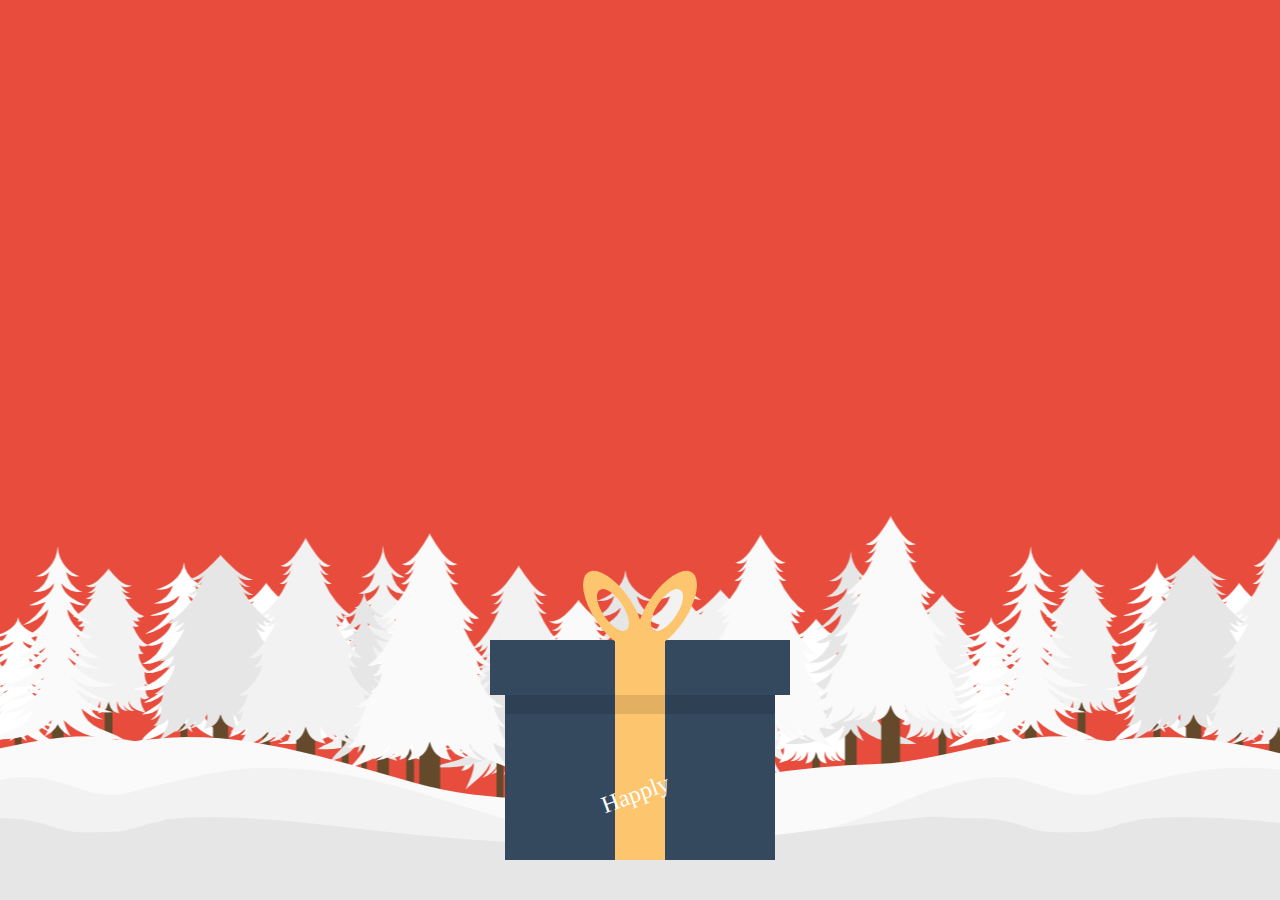
==== commit dcbfa143: "功能完善" ====
--- a/src/main/resources/static/pages/christmas2019/index.html
+++ b/src/main/resources/static/pages/christmas2019/index.html
@@ -1,2467 +1,2468 @@
-<!DOCTYPE html>
-<html lang="en" class="no-js">
-<head>
-<meta charset="gb2312" />
-<meta http-equiv="X-UA-Compatible" content="IE=edge,chrome=1">
-<meta name="viewport" content="width=device-width, initial-scale=1.0">
-<title>2013圣诞快乐礼盒破裂HTML5特效 </title>
-<link rel="stylesheet" type="text/css" href="css/normalize.css" />
-<link rel="stylesheet" type="text/css" href="css/demo.css" />
-<link rel="stylesheet" type="text/css" href="css/component.css" />
+<!DOCTYPE html>+<html lang="en" class="no-js" >+<head>+<meta charset="gb2312" />+<meta charset="UTF-8">+<meta http-equiv="X-UA-Compatible" content="IE=edge,chrome=1">+<meta name="viewport" content="width=device-width, initial-scale=1.0">+<title>ʥ������</title>+<link rel="stylesheet" type="text/css" href="css/normalize.css" />+<link rel="stylesheet" type="text/css" href="css/demo.css" />+<link rel="stylesheet" type="text/css" href="css/component.css" /> <!--[if IE]>-
+   			<script src="http://html5shiv.googlecode.com/svn/trunk/html5.js"></script>-
-		<![endif]-->
-</head>
-<body>
-<div class="container">
-<canvas id="snowfall"></canvas>
-<div id="merrywrap" class="merrywrap">
-<div class="giftbox">
-<div class="cover">
-<div></div>
-</div>
-<div class="box"></div>
-</div>
-<div class="icons">
-<div class="row">
-<span>
-<svg xmlns="http://www.w3.org/2000/svg" width="100%" height="100%" preserveAspectRatio="xMidYMid meet" viewBox="0 0 50 50">
++		<![endif]-->+</head>+<body>+<div class="container">+<canvas id="snowfall"></canvas>+<div id="merrywrap" class="merrywrap">+<div class="giftbox">+<div class="cover">+<div></div>+</div>+<div class="box"></div>+</div>+<div class="icons">+<div class="row">+<span>+<svg xmlns="http://www.w3.org/2000/svg" width="100%" height="100%" preserveAspectRatio="xMidYMid meet" viewBox="0 0 50 50"> <path d="M25,12.655c-6.196,0-11.236,5.04-11.236,11.235c0,3.393,1.517,6.431,3.9,8.492c0.376-0.318,0.859-0.522,1.395-0.533-
+ 									l1.771-3.541c-1.175-1.11-1.913-2.678-1.913-4.418c0-3.354,2.729-6.083,6.084-6.083s6.084,2.729,6.084,6.083-
+ 									c0,0.653-0.106,1.281-0.297,1.871l0.289,0.254c0.296-0.131,0.619-0.201,0.948-0.201c1.305,0,2.366,1.062,2.366,2.365-
+ 									c0,1.305-1.062,2.366-2.366,2.366c-1.087,0-2.006-0.737-2.281-1.738l-0.207-0.035l1.538,3.078c0.503,0.01,0.959,0.19,1.324,0.476-
+ 									c2.347-2.061,3.838-5.074,3.838-8.436C36.236,17.695,31.195,12.655,25,12.655z M16.344,25.201c-0.713,0-1.289-0.576-1.289-1.288-
+ 									c-0.008-0.713,0.576-1.289,1.28-1.289c0.713-0.008,1.288,0.567,1.296,1.28C17.631,24.617,17.057,25.192,16.344,25.201z-
+ 									M19.778,18.691c-0.259,0.249-0.583,0.378-0.919,0.378c-0.326,0-0.652-0.12-0.91-0.369c-0.498-0.507-0.508-1.322,0-1.829-
+ 									c0.498-0.498,1.314-0.498,1.82,0c0.508,0.498,0.508,1.313,0,1.82H19.778z M24.975,16.519c-0.713,0-1.289-0.575-1.289-1.288-
+ 									c0-0.704,0.576-1.288,1.28-1.288c0.713,0,1.296,0.575,1.296,1.288S25.688,16.519,24.975,16.519z M32.016,18.648-
+ 									c-0.248,0.258-0.583,0.387-0.918,0.387c-0.326,0-0.653-0.129-0.902-0.378c-0.506-0.498-0.506-1.313-0.008-1.82-
+ 									c0.497-0.508,1.314-0.508,1.82-0.01C32.515,17.335,32.515,18.15,32.016,18.648z M34.945,23.87c0,0.008,0,0.018,0,0.018-
+ 									c0,0.713-0.576,1.288-1.289,1.288s-1.287-0.575-1.287-1.288c0,0,0-0.01,0-0.018v-0.009c0-0.713,0.574-1.297,1.287-1.297-
-									c0.705,0,1.289,0.576,1.289,1.279c0,0,0,0,0,0.01C34.945,23.861,34.945,23.861,34.945,23.87z" />
++									c0.705,0,1.289,0.576,1.289,1.279c0,0,0,0,0,0.01C34.945,23.861,34.945,23.861,34.945,23.87z" /> <path d="M32.024,29.546c0.755,0,1.366-0.612,1.366-1.366s-0.611-1.365-1.366-1.365c-0.408,0-0.771,0.184-1.021,0.468l-5.937-5.212-
+ 									l-5.163,10.326h10.326l-2.469-4.938l2.921,0.493c-0.013,0.074-0.023,0.149-0.023,0.228C30.658,28.934,31.271,29.546,32.024,29.546z-
-									" />
++									" /> <path d="M31.029,32.846H19.104c-0.655,0-1.192,0.505-1.192,1.122v2.245c0,0.617,0.537,1.122,1.192,1.122h11.926-
-									c0.655,0,1.192-0.505,1.192-1.122v-2.245C32.222,33.351,31.685,32.846,31.029,32.846z" />
-</svg>
-</span>
-<span>
-<svg xmlns="http://www.w3.org/2000/svg" width="100%" height="100%" preserveAspectRatio="xMidYMid meet" viewBox="0 0 50 50">
++									c0.655,0,1.192-0.505,1.192-1.122v-2.245C32.222,33.351,31.685,32.846,31.029,32.846z" />+</svg>+</span>+<span>+<svg xmlns="http://www.w3.org/2000/svg" width="100%" height="100%" preserveAspectRatio="xMidYMid meet" viewBox="0 0 50 50"> <path d="M25.016,12.655c-6.196,0-11.236,5.04-11.236,11.235c0,3.799,1.899,7.157,4.794,9.192c1.029-1.544,1.412-4.046,1.617-5.502-
+ 									c-0.786-1.024-1.259-2.302-1.259-3.69c0-3.354,2.729-6.083,6.084-6.083s6.084,2.729,6.084,6.083c0,1.381-0.468,2.652-1.247,3.675-
+ 									c0.204,1.457,0.585,3.965,1.609,5.514c2.892-2.035,4.79-5.392,4.79-9.188C36.252,17.695,31.211,12.655,25.016,12.655z-
+ 									M16.359,25.201c-0.713,0-1.289-0.576-1.289-1.288c-0.008-0.713,0.576-1.289,1.28-1.289c0.713-0.008,1.288,0.567,1.296,1.28-
+ 									C17.646,24.617,17.072,25.192,16.359,25.201z M19.794,18.691c-0.259,0.249-0.583,0.378-0.919,0.378c-0.326,0-0.652-0.12-0.91-0.369-
+ 									c-0.498-0.507-0.508-1.322,0-1.829c0.498-0.498,1.314-0.498,1.82,0c0.508,0.498,0.508,1.313,0,1.82H19.794z M24.99,16.519-
+ 									c-0.713,0-1.289-0.575-1.289-1.288c0-0.704,0.576-1.288,1.28-1.288c0.713,0,1.296,0.575,1.296,1.288S25.703,16.519,24.99,16.519z-
+ 									M31.113,19.035c-0.326,0-0.653-0.129-0.902-0.378c-0.506-0.498-0.506-1.313-0.008-1.82c0.497-0.508,1.314-0.508,1.82-0.01-
+ 									c0.507,0.508,0.507,1.323,0.008,1.821C31.783,18.906,31.448,19.035,31.113,19.035z M34.961,23.87c0,0.008,0,0.018,0,0.018-
+ 									c0,0.713-0.576,1.288-1.289,1.288s-1.287-0.575-1.287-1.288c0,0,0-0.01,0-0.018v-0.009c0-0.713,0.574-1.297,1.287-1.297-
-									c0.705,0,1.289,0.576,1.289,1.279c0,0,0,0,0,0.01C34.961,23.861,34.961,23.861,34.961,23.87z" />
++									c0.705,0,1.289,0.576,1.289,1.279c0,0,0,0,0,0.01C34.961,23.861,34.961,23.861,34.961,23.87z" /> <path d="M28.801,27.263c-0.227-1.604-0.964-2.557-1.796-3.103v-0.266c0-1.205-0.899-2.186-2.005-2.186s-2.005,0.98-2.005,2.186-
+ 									v0.295c-0.812,0.551-1.526,1.498-1.75,3.071c-0.269,1.891-0.756,6.104-3.04,7.617c0,0,2.755,0.757,6.816,0.757-
+ 									c0.274,0,0.541-0.005,0.8-0.011c-0.008,0.063-0.02,0.13-0.02,0.199c0,0.834,0.677,1.511,1.512,1.512-
+ 									c0.834-0.001,1.511-0.677,1.513-1.512c0-0.144-0.027-0.277-0.064-0.407c1.91-0.223,3.062-0.539,3.062-0.539-
+ 									C29.558,33.366,29.067,29.151,28.801,27.263z M22.916,29.167c0.002,2.139-1.514,3.882-2.555,4.387-
+ 									c0.741-0.812,1.654-2.248,1.655-4.387c0-2.137,0.787-3.867,1.467-3.867C24.162,25.3,22.918,27.03,22.916,29.167z M25.021,23.542-
+ 									c-0.395,0-0.856,0.089-1.32,0.272c0.038-0.781,0.604-1.406,1.299-1.406c0.689,0,1.25,0.614,1.297,1.386-
-									C25.849,23.624,25.403,23.542,25.021,23.542z" />
-</svg>
-</span>
-<span>
-<svg xmlns="http://www.w3.org/2000/svg" width="100%" height="100%" preserveAspectRatio="xMidYMid meet" viewBox="0 0 50 50">
++									C25.849,23.624,25.403,23.542,25.021,23.542z" />+</svg>+</span>+<span>+<svg xmlns="http://www.w3.org/2000/svg" width="100%" height="100%" preserveAspectRatio="xMidYMid meet" viewBox="0 0 50 50"> <path d="M25,12.655c-6.196,0-11.236,5.04-11.236,11.235c0,3.98,2.085,7.475,5.215,9.471c0.254-0.564,0.57-1.133,0.981-1.645-
+ 									l0.864-2.948c0.037-0.127,0.074-0.24,0.112-0.363c-1.237-1.114-2.021-2.723-2.021-4.515c0-3.354,2.729-6.083,6.084-6.083-
+ 									c0.004,0,0.008,0.001,0.012,0.001l0.095-0.192l0.1,0.202c3.259,0.109,5.878,2.788,5.878,6.072c0,1.504-0.552,2.88-1.459,3.943-
+ 									l2.093,2.324l-1.971-0.962c0.708,1.167,0.897,2.043,1.031,2.659l0.19,0.868c0.128,0.152,0.234,0.305,0.343,0.456-
+ 									c2.97-2.023,4.925-5.432,4.925-9.289C36.236,17.695,31.195,12.655,25,12.655z M16.344,25.201c-0.713,0-1.289-0.576-1.289-1.288-
+ 									c-0.008-0.713,0.576-1.289,1.28-1.289c0.713-0.008,1.288,0.567,1.296,1.28C17.631,24.617,17.057,25.192,16.344,25.201z-
+ 									M19.778,18.691c-0.259,0.249-0.583,0.378-0.919,0.378c-0.326,0-0.652-0.12-0.91-0.369c-0.498-0.507-0.508-1.322,0-1.829-
+ 									c0.498-0.498,1.314-0.498,1.82,0c0.508,0.498,0.508,1.313,0,1.82H19.778z M24.975,16.519c-0.713,0-1.289-0.575-1.289-1.288-
+ 									c0-0.704,0.576-1.288,1.28-1.288c0.713,0,1.296,0.575,1.296,1.288S25.688,16.519,24.975,16.519z M31.098,19.035-
+ 									c-0.326,0-0.653-0.129-0.902-0.378c-0.506-0.498-0.506-1.313-0.008-1.82c0.497-0.508,1.314-0.508,1.82-0.01-
+ 									c0.507,0.508,0.507,1.323,0.008,1.821C31.768,18.906,31.433,19.035,31.098,19.035z M34.945,23.87c0,0.008,0,0.018,0,0.018-
+ 									c0,0.713-0.576,1.288-1.289,1.288s-1.287-0.575-1.287-1.288c0,0,0-0.01,0-0.018v-0.009c0-0.713,0.574-1.297,1.287-1.297-
-									c0.705,0,1.289,0.576,1.289,1.279c0,0,0,0,0,0.01C34.945,23.861,34.945,23.861,34.945,23.87z" />
-<path d="M27.53,27.002c-1.777-1.974-2.444-5.294-2.444-5.294s-1.678,1.802-3.302,7.342C23.968,26.866,26.924,26.706,27.53,27.002z" />
++									c0.705,0,1.289,0.576,1.289,1.279c0,0,0,0,0,0.01C34.945,23.861,34.945,23.861,34.945,23.87z" />+<path d="M27.53,27.002c-1.777-1.974-2.444-5.294-2.444-5.294s-1.678,1.802-3.302,7.342C23.968,26.866,26.924,26.706,27.53,27.002z" /> <path d="M29.827,32.188c-0.207-0.941-0.439-2.383-2.743-4.728c-0.985-0.2-3.09,0.426-4.475,1.731-
-									c-0.615,0.58-1.105,1.376-1.385,2.157C23.262,30.457,27.53,30.75,29.827,32.188z" />
++									c-0.615,0.58-1.105,1.376-1.385,2.157C23.262,30.457,27.53,30.75,29.827,32.188z" /> <path d="M29.444,32.657c-1.809-1.202-5.656-1.549-8.396-0.678c-1.358,1.385-1.791,3.613-1.999,4.554-
-									c3.063-2.689,10.512-2.831,11.902-2.075C30.645,33.915,30.149,33.126,29.444,32.657z" />
++									c3.063-2.689,10.512-2.831,11.902-2.075C30.645,33.915,30.149,33.126,29.444,32.657z" /> <polygon points="25.384,20.432 25.108,19.875 24.834,20.432 24.219,20.521 24.664,20.954 24.56,21.566 25.108,21.277 -
-									25.658,21.566 25.554,20.954 25.998,20.521 	" />
++									25.658,21.566 25.554,20.954 25.998,20.521 	" /> <path d="M24.721,35.038c0,0,0.17,1.628-0.367,2.162c0.746,0.294,1.525,0.052,2.152,0.002c-0.486-0.464-0.595-2.164-0.595-2.164-
-									S25.12,34.645,24.721,35.038z" />
-</svg>
-</span>
-<span>
-<svg xmlns="http://www.w3.org/2000/svg" width="100%" height="100%" preserveAspectRatio="xMidYMid meet" viewBox="0 0 50 50">
++									S25.12,34.645,24.721,35.038z" />+</svg>+</span>+<span>+<svg xmlns="http://www.w3.org/2000/svg" width="100%" height="100%" preserveAspectRatio="xMidYMid meet" viewBox="0 0 50 50"> <path d="M25,12.655c-6.196,0-11.236,5.04-11.236,11.235c0,3.923,2.023,7.378,5.079,9.389v-4.384l-0.273-0.023v-2.105-
+ 									c0-0.483,0.234-0.909,0.592-1.182c-0.157-0.538-0.245-1.105-0.245-1.694c0-3.354,2.729-6.083,6.084-6.083s6.084,2.729,6.084,6.083-
+ 									c0,0.589-0.088,1.156-0.245,1.694c0.357,0.272,0.592,0.698,0.592,1.182v2.105l-0.272,0.021v4.386-
+ 									c3.055-2.011,5.078-5.465,5.078-9.388C36.236,17.695,31.195,12.655,25,12.655z M16.344,25.201c-0.713,0-1.289-0.576-1.289-1.288-
+ 									c-0.008-0.713,0.576-1.289,1.28-1.289c0.713-0.008,1.288,0.567,1.296,1.28C17.631,24.617,17.057,25.192,16.344,25.201z-
+ 									M19.778,18.691c-0.259,0.249-0.583,0.378-0.919,0.378c-0.326,0-0.652-0.12-0.91-0.369c-0.498-0.507-0.508-1.322,0-1.829-
+ 									c0.498-0.498,1.314-0.498,1.82,0c0.508,0.498,0.508,1.313,0,1.82H19.778z M24.975,16.519c-0.713,0-1.289-0.575-1.289-1.288-
+ 									c0-0.704,0.576-1.288,1.28-1.288c0.713,0,1.296,0.575,1.296,1.288S25.688,16.519,24.975,16.519z M31.098,19.035-
+ 									c-0.326,0-0.653-0.129-0.902-0.378c-0.506-0.498-0.506-1.313-0.008-1.82c0.497-0.508,1.314-0.508,1.82-0.01-
+ 									c0.507,0.508,0.507,1.323,0.008,1.821C31.768,18.906,31.433,19.035,31.098,19.035z M34.945,23.87c0,0.008,0,0.018,0,0.018-
+ 									c0,0.713-0.576,1.288-1.289,1.288s-1.287-0.575-1.287-1.288c0,0,0-0.01,0-0.018v-0.009c0-0.713,0.574-1.297,1.287-1.297-
-									c0.705,0,1.289,0.576,1.289,1.279c0,0,0,0,0,0.01C34.945,23.861,34.945,23.861,34.945,23.87z" />
++									c0.705,0,1.289,0.576,1.289,1.279c0,0,0,0,0,0.01C34.945,23.861,34.945,23.861,34.945,23.87z" /> <polygon points="22.167,31.255 20.195,31.98 22.173,28.553 19.843,28.363 19.843,36.618 24.791,37.394 24.791,29.397 -
-									22.525,33.325 	" />
++									22.525,33.325 	" /> <polygon points="29.805,31.98 27.833,31.255 27.475,33.325 25.209,29.397 25.209,37.394 30.158,36.618 30.158,28.363 -
-									27.827,28.553 	" />
++									27.827,28.553 	" /> <path d="M20.749,26.275h-0.404h-0.284c-0.27,0-0.491,0.221-0.491,0.491v0.344v0.344v0.492l1.997,0.153-
-									c-0.164-0.191-0.236-0.409-0.236-0.609v-1.215H20.749z" />
-<polygon points="22.85,31.496 24.755,28.194 23.109,28.194 21.615,30.783 22.66,30.399 	" />
-<polygon points="27.15,31.496 27.34,30.399 28.385,30.783 26.891,28.194 25.245,28.194 	" />
++									c-0.164-0.191-0.236-0.409-0.236-0.609v-1.215H20.749z" />+<polygon points="22.85,31.496 24.755,28.194 23.109,28.194 21.615,30.783 22.66,30.399 	" />+<polygon points="27.15,31.496 27.34,30.399 28.385,30.783 26.891,28.194 25.245,28.194 	" /> <path d="M28.037,27.49v-1.696c0-0.208-0.253-0.599-1.1-0.51C26.103,25.371,25,26.304,25,26.304s-1.108-0.896-1.938-1.02-
+ 									c-0.867-0.129-1.1,0.302-1.1,0.51v1.696c0,0.208,0.261,0.51,1.1,0.51C23.9,28,25,28,25,28s1.098,0,1.938,0-
+ 									C27.776,28,28.037,27.698,28.037,27.49z M23.062,26.304c-0.605,0-0.821-0.18-0.821-0.334c0-0.153,0.217-0.41,0.821-0.333-
+ 									c0.383,0.049,0.956,0.343,1.377,0.667H23.062z M25,27.541c-0.216,0-0.39-0.175-0.39-0.391c0-0.215,0.174-0.39,0.39-0.39-
+ 									s0.39,0.175,0.39,0.39C25.39,27.366,25.216,27.541,25,27.541z M26.938,25.637c0.614-0.087,0.821,0.18,0.821,0.333-
-									c0,0.154-0.216,0.334-0.821,0.334H25.56C25.98,25.979,26.554,25.691,26.938,25.637z" />
++									c0,0.154-0.216,0.334-0.821,0.334H25.56C25.98,25.979,26.554,25.691,26.938,25.637z" /> <path d="M29.939,26.275h-0.392h-0.297H28.67v1.215c0,0.2-0.072,0.418-0.236,0.609l1.997-0.153v-0.492V27.11v-0.344-
-									C30.431,26.496,30.209,26.275,29.939,26.275z" />
-</svg>
-</span>
-<span>
-<svg xmlns="http://www.w3.org/2000/svg" width="100%" height="100%" preserveAspectRatio="xMidYMid meet" viewBox="0 0 50 50">
++									C30.431,26.496,30.209,26.275,29.939,26.275z" />+</svg>+</span>+<span>+<svg xmlns="http://www.w3.org/2000/svg" width="100%" height="100%" preserveAspectRatio="xMidYMid meet" viewBox="0 0 50 50"> <polygon points="24.148,14.308 25.084,14.086 25.798,14.731 25.875,13.774 26.709,13.293 25.821,12.923 25.623,11.982 -
-									24.998,12.712 24.041,12.609 24.541,13.432 	" />
++									24.998,12.712 24.041,12.609 24.541,13.432 	" /> <polygon points="25.851,29.822 24.915,30.044 24.201,29.398 24.124,30.355 23.29,30.837 24.178,31.207 24.376,32.147 -
-									25.001,31.418 25.958,31.521 25.458,30.698 	" />
++									25.001,31.418 25.958,31.521 25.458,30.698 	" /> <polygon points="20.384,15.772 21.083,15.112 22.025,15.314 21.613,14.447 22.095,13.613 21.141,13.736 20.5,13.021 20.322,13.966 -
-									19.443,14.355 20.287,14.818 	" />
++									19.443,14.355 20.287,14.818 	" /> <polygon points="29.617,28.357 28.917,29.017 27.975,28.815 28.387,29.683 27.906,30.517 28.859,30.393 29.501,31.108 -
-									29.678,30.164 30.558,29.774 29.714,29.312 	" />
++									29.678,30.164 30.558,29.774 29.714,29.312 	" /> <polygon points="17.294,18.146 17.856,18.924 18.131,18.002 19.047,17.707 18.257,17.162 18.258,16.198 17.494,16.781 -
-									16.581,16.483 16.899,17.391 16.333,18.167 	" />
++									16.581,16.483 16.899,17.391 16.333,18.167 	" /> <polygon points="32.706,25.984 32.144,25.206 31.868,26.127 30.952,26.424 31.742,26.969 31.743,27.932 32.505,27.348 -
-									33.42,27.646 33.1,26.74 33.668,25.963 	" />
++									33.42,27.646 33.1,26.74 33.668,25.963 	" /> <path d="M25.897,20.631l5.922,1.664l0.313-0.971l-7.072-0.949l5.959-1.52l-0.214-0.998l-6.6,2.715l4.403-4.298l-0.685-0.757-
+ 									l-4.361,5.654l1.665-5.928l-0.97-0.312l-0.951,7.073l-1.52-5.962l-0.996,0.215l2.714,6.604l-4.299-4.406l-0.756,0.685l5.651,4.361-
+ 									l-5.925-1.666l-0.312,0.971l7.076,0.952l-5.965,1.52l0.215,0.997l6.603-2.714l-4.405,4.298l0.686,0.756l4.358-5.647l-1.663,5.919-
+ 									l0.97,0.312l0.951-7.076l1.521,5.964l0.996-0.213l-2.714-6.602l4.297,4.402l0.757-0.684L25.897,20.631z M26.681,22.084-
+ 									l-0.237,0.843l-0.621,0.606l-0.843,0.215l-0.839-0.236l-0.607-0.622l-0.215-0.846l0.234-0.835l0.624-0.608l0.845-0.216l0.837,0.235-
-									l0.607,0.622L26.681,22.084z" />
++									l0.607,0.622L26.681,22.084z" /> <polygon points="16.368,22.524 17.243,22.917 17.02,21.98 17.666,21.268 16.709,21.19 16.228,20.355 15.857,21.242 14.917,21.441 -
-									15.647,22.067 15.544,23.023 	" />
++									15.647,22.067 15.544,23.023 	" /> <polygon points="34.352,22.064 34.456,21.106 33.633,21.606 32.757,21.213 32.979,22.148 32.333,22.864 33.29,22.941 -
-									33.772,23.774 34.141,22.887 35.083,22.688 	" />
++									33.772,23.774 34.141,22.887 35.083,22.688 	" /> <polygon points="18.248,25.043 17.383,25.453 16.548,24.971 16.67,25.924 15.955,26.566 16.9,26.744 17.289,27.623 17.753,26.779 -
-									18.707,26.682 18.046,25.982 	" />
++									18.707,26.682 18.046,25.982 	" /> <polygon points="31.75,19.091 32.616,18.68 33.451,19.16 33.326,18.207 34.043,17.564 33.098,17.389 32.709,16.508 32.246,17.352 -
-									31.291,17.449 31.951,18.148 	" />
++									31.291,17.449 31.951,18.148 	" /> <polygon points="20.937,28.935 20.642,28.02 20.098,28.808 19.134,28.807 19.716,29.571 19.418,30.485 20.325,30.167 -
-									21.102,30.733 21.081,29.771 21.858,29.209 	" />
++									21.102,30.733 21.081,29.771 21.858,29.209 	" /> <polygon points="29.062,15.197 29.358,16.114 29.903,15.325 30.866,15.323 30.282,14.561 30.581,13.646 29.675,13.966 -
-									28.897,13.397 28.919,14.359 28.141,14.922 	" />
-</svg>
-</span>
-<span>
-<svg xmlns="http://www.w3.org/2000/svg" width="100%" height="100%" preserveAspectRatio="xMidYMid meet" viewBox="0 0 50 50">
++									28.897,13.397 28.919,14.359 28.141,14.922 	" />+</svg>+</span>+<span>+<svg xmlns="http://www.w3.org/2000/svg" width="100%" height="100%" preserveAspectRatio="xMidYMid meet" viewBox="0 0 50 50"> <path d="M23.629,15.317c0.148,0.145,0.241,0.43,0.206,0.634l-0.133,0.773c-0.035,0.204,0.086,0.292,0.269,0.195l0.695-0.364-
+ 									c0.184-0.097,0.482-0.097,0.666,0l0.695,0.364c0.183,0.097,0.304,0.009,0.27-0.195l-0.133-0.773-
+ 									c-0.035-0.204,0.058-0.489,0.206-0.634l0.562-0.549c0.148-0.144,0.102-0.286-0.103-0.316l-0.777-0.112-
+ 									c-0.205-0.03-0.447-0.207-0.539-0.392l-0.347-0.704c-0.092-0.186-0.241-0.186-0.333,0l-0.347,0.704-
-									c-0.092,0.185-0.334,0.361-0.539,0.392l-0.777,0.112c-0.205,0.03-0.251,0.173-0.103,0.316L23.629,15.317z" />
++									c-0.092,0.185-0.334,0.361-0.539,0.392l-0.777,0.112c-0.205,0.03-0.251,0.173-0.103,0.316L23.629,15.317z" /> <path d="M20.333,19.556l0.695,0.364c0.183,0.097,0.304,0.009,0.27-0.195l-0.133-0.773c-0.035-0.204,0.058-0.489,0.206-0.634-
+ 									l0.562-0.549c0.148-0.144,0.102-0.286-0.103-0.316l-0.777-0.112c-0.205-0.03-0.447-0.207-0.539-0.392l-0.348-0.704-
+ 									c-0.091-0.186-0.241-0.186-0.333,0l-0.348,0.704c-0.091,0.185-0.334,0.361-0.539,0.392l-0.777,0.112-
+ 									c-0.205,0.03-0.251,0.173-0.103,0.316l0.562,0.549c0.148,0.145,0.241,0.43,0.206,0.634l-0.133,0.773-
-									c-0.035,0.204,0.086,0.292,0.27,0.195l0.695-0.364C19.851,19.459,20.15,19.459,20.333,19.556z" />
++									c-0.035,0.204,0.086,0.292,0.27,0.195l0.695-0.364C19.851,19.459,20.15,19.459,20.333,19.556z" /> <path d="M31.83,17.452l-0.777-0.112c-0.205-0.03-0.448-0.207-0.539-0.392l-0.348-0.704c-0.091-0.186-0.241-0.186-0.333,0-
+ 									l-0.348,0.704c-0.091,0.185-0.334,0.361-0.539,0.392l-0.777,0.112c-0.205,0.03-0.251,0.173-0.103,0.316l0.562,0.549-
+ 									c0.148,0.145,0.241,0.43,0.206,0.634l-0.132,0.773c-0.035,0.204,0.086,0.292,0.269,0.195l0.695-0.364-
+ 									c0.183-0.097,0.482-0.097,0.666,0l0.695,0.364c0.184,0.097,0.305,0.009,0.27-0.195l-0.133-0.773-
-									c-0.035-0.204,0.058-0.489,0.206-0.634l0.562-0.549C32.081,17.625,32.035,17.482,31.83,17.452z" />
++									c-0.035-0.204,0.058-0.489,0.206-0.634l0.562-0.549C32.081,17.625,32.035,17.482,31.83,17.452z" /> <path d="M30.183,20.938c-0.4-0.102-0.81,0.143-0.91,0.545l-1.857,7.392H25.75V18.666c0-0.414-0.336-0.75-0.75-0.75-
+ 									s-0.75,0.336-0.75,0.75v10.209h-1.665l-1.857-7.392c-0.101-0.402-0.511-0.646-0.91-0.545c-0.402,0.102-0.646,0.509-0.545,0.91-
+ 									l2,7.959c0.084,0.334,0.384,0.567,0.728,0.567h6c0.344,0,0.644-0.233,0.728-0.567l2-7.959-
-									C30.828,21.447,30.584,21.04,30.183,20.938z" />
-</svg>
-</span>
-<span>
-<svg xmlns="http://www.w3.org/2000/svg" width="100%" height="100%" preserveAspectRatio="xMidYMid meet" viewBox="0 0 50 50">
++									C30.828,21.447,30.584,21.04,30.183,20.938z" />+</svg>+</span>+<span>+<svg xmlns="http://www.w3.org/2000/svg" width="100%" height="100%" preserveAspectRatio="xMidYMid meet" viewBox="0 0 50 50"> <path d="M35.167,24.999c0,5.615-20.333,5.615-20.333,0c0-5.614,4.552-10.166,10.166-10.166-
-									C30.615,14.833,35.167,19.385,35.167,24.999z" />
++									C30.615,14.833,35.167,19.385,35.167,24.999z" /> <path d="M32.967,32.224l-0.277-3.278c-2.1,0.859-4.899,1.266-7.688,1.266s-5.59-0.406-7.689-1.266l-0.277,3.278-
+ 									c-0.134,1.092,0.658,1.985,1.758,1.985h4.014v-0.974c0-1.211,0.982-2.193,2.193-2.193c1.212,0,2.194,0.982,2.194,2.193v0.974h4.016-
-									C32.309,34.209,33.101,33.315,32.967,32.224z" />
-<circle cx="25.959" cy="33" r="0.5" />
-</svg>
-</span>
-<span>
-<svg xmlns="http://www.w3.org/2000/svg" width="100%" height="100%" preserveAspectRatio="xMidYMid meet" viewBox="0 0 50 50">
-<circle cx="14.31" cy="19.969" r="0.88" />
-<circle cx="16.07" cy="18.209" r="0.88" />
-<circle cx="17.831" cy="16.448" r="0.88" />
-<circle cx="19.592" cy="14.687" r="0.88" />
-<circle cx="16.574" cy="21.73" r="0.88" />
-<circle cx="18.334" cy="19.969" r="0.88" />
-<circle cx="20.095" cy="18.209" r="0.88" />
-<circle cx="21.856" cy="16.448" r="0.88" />
-<circle cx="23.617" cy="14.687" r="0.88" />
-<circle cx="35.69" cy="19.969" r="0.88" />
-<circle cx="33.93" cy="18.208" r="0.88" />
-<circle cx="32.169" cy="16.448" r="0.88" />
-<circle cx="30.408" cy="14.687" r="0.88" />
-<circle cx="33.426" cy="21.73" r="0.88" />
-<circle cx="31.666" cy="19.97" r="0.88" />
-<circle cx="29.905" cy="18.208" r="0.88" />
-<circle cx="28.144" cy="16.448" r="0.88" />
-<circle cx="26.383" cy="14.687" r="0.88" />
++									C32.309,34.209,33.101,33.315,32.967,32.224z" />+<circle cx="25.959" cy="33" r="0.5" />+</svg>+</span>+<span>+<svg xmlns="http://www.w3.org/2000/svg" width="100%" height="100%" preserveAspectRatio="xMidYMid meet" viewBox="0 0 50 50">+<circle cx="14.31" cy="19.969" r="0.88" />+<circle cx="16.07" cy="18.209" r="0.88" />+<circle cx="17.831" cy="16.448" r="0.88" />+<circle cx="19.592" cy="14.687" r="0.88" />+<circle cx="16.574" cy="21.73" r="0.88" />+<circle cx="18.334" cy="19.969" r="0.88" />+<circle cx="20.095" cy="18.209" r="0.88" />+<circle cx="21.856" cy="16.448" r="0.88" />+<circle cx="23.617" cy="14.687" r="0.88" />+<circle cx="35.69" cy="19.969" r="0.88" />+<circle cx="33.93" cy="18.208" r="0.88" />+<circle cx="32.169" cy="16.448" r="0.88" />+<circle cx="30.408" cy="14.687" r="0.88" />+<circle cx="33.426" cy="21.73" r="0.88" />+<circle cx="31.666" cy="19.97" r="0.88" />+<circle cx="29.905" cy="18.208" r="0.88" />+<circle cx="28.144" cy="16.448" r="0.88" />+<circle cx="26.383" cy="14.687" r="0.88" /> <path d="M26.61,18.217c-0.885-1.181-2.334-1.181-3.22,0l-6.841,7.781c-0.886,1.181-0.403,2.146,1.073,2.146h0.671v5.366-
+ 									c0,1.475,1.207,2.683,2.683,2.683h8.049c1.476,0,2.683-1.208,2.683-2.683v-5.366h0.671c1.476,0,1.958-0.966,1.073-2.146-
+ 									L26.61,18.217z M24.37,33.458h-3.497c-0.558,0-0.783-0.54-0.396-0.946c0.81-0.864,1.576-1.424,2.45-2.217-
+ 									c0.831-0.648,0.82-1.945-0.396-1.945c-0.388,0-0.794,0.233-1.027,0.604c-0.362,0.567-1.308,0.188-0.946-0.622-
+ 									c0.405-0.793,1.19-1.108,1.973-1.108c2.135,0,2.982,2.198,1.271,3.864c-0.658,0.56-1.108,0.883-1.749,1.262-
+ 									c0.397,0,0.874-0.054,1.271-0.054h1.045C25.063,32.296,25.153,33.458,24.37,33.458z M27.256,33.494-
+ 									c-0.765,0-1.423-0.297-1.811-0.946c-0.343-0.621,0.549-1.226,0.946-0.621c0.251,0.315,0.577,0.46,0.865,0.46-
+ 									c0.648,0,1.271-0.235,1.271-1.019c0-0.641-0.623-0.866-1.189-0.866c-0.307,0-0.695,0.082-1.1,0.163-
+ 									c-0.478,0.135-0.856-0.163-0.792-0.64l0.071-2.136c0-0.469,0.317-0.63,0.722-0.63h2.614c0.756,0,0.739,1.135,0,1.135h-2.209-
-									l-0.054,1.09c1.414-0.377,3.127,0.226,3.127,1.884C29.716,32.792,28.608,33.494,27.256,33.494z" />
-</svg>
-</span>
-<span>
-<svg xmlns="http://www.w3.org/2000/svg" width="100%" height="100%" preserveAspectRatio="xMidYMid meet" viewBox="0 0 50 50">
++									l-0.054,1.09c1.414-0.377,3.127,0.226,3.127,1.884C29.716,32.792,28.608,33.494,27.256,33.494z" />+</svg>+</span>+<span>+<svg xmlns="http://www.w3.org/2000/svg" width="100%" height="100%" preserveAspectRatio="xMidYMid meet" viewBox="0 0 50 50"> <path d="M32.164,22.323c-0.107-0.722-0.884-1.646-2.123-2.414c-0.009-1.107-1.463-2.841-3.467-3.495-
+ 									c-0.876-1.124-2.272-1.124-3.148,0c-2.004,0.654-3.458,2.388-3.467,3.495c-1.24,0.768-2.016,1.692-2.123,2.414-
+ 									c-1.373,0.907-2.201,1.937-2.201,2.712c0,0.46,0.295,0.782,0.818,1.011c0.257,0.208,0.646,0.334,1.168,0.334h0.107-
+ 									c0.179,0.027,0.367,0.05,0.564,0.07v5.296c0,1.475,1.207,2.683,2.683,2.683h8.049c1.476,0,2.683-1.208,2.683-2.683V26.45-
+ 									c0.197-0.021,0.386-0.043,0.564-0.07h0.107c0.521,0,0.911-0.126,1.168-0.334c0.523-0.229,0.818-0.551,0.818-1.011-
+ 									C34.365,24.26,33.537,23.23,32.164,22.323z M24.369,31.693h-3.496c-0.559,0-0.783-0.54-0.396-0.946-
+ 									c0.81-0.864,1.576-1.424,2.45-2.217c0.83-0.648,0.82-1.945-0.396-1.945c-0.387,0-0.793,0.233-1.026,0.604-
+ 									c-0.362,0.567-1.308,0.188-0.946-0.623c0.405-0.792,1.189-1.107,1.973-1.107c2.136,0,2.982,2.198,1.271,3.864-
+ 									c-0.658,0.56-1.108,0.883-1.749,1.262c0.397,0,0.874-0.054,1.271-0.054h1.045C25.062,30.531,25.153,31.693,24.369,31.693z-
+ 									M27.256,31.729c-0.766,0-1.423-0.297-1.811-0.946c-0.344-0.621,0.549-1.226,0.945-0.621c0.252,0.315,0.577,0.459,0.865,0.459-
+ 									c0.648,0,1.271-0.234,1.271-1.018c0-0.641-0.623-0.866-1.189-0.866c-0.307,0-0.695,0.082-1.1,0.163-
+ 									c-0.479,0.135-0.857-0.163-0.793-0.64l0.07-2.136c0-0.469,0.317-0.63,0.723-0.63h2.613c0.756,0,0.738,1.135,0,1.135h-2.209-
-									l-0.054,1.09c1.414-0.377,3.128,0.226,3.128,1.884C29.717,31.027,28.607,31.729,27.256,31.729z" />
-</svg>
-</span>
-<span>
-<svg xmlns="http://www.w3.org/2000/svg" width="100%" height="100%" preserveAspectRatio="xMidYMid meet" viewBox="0 0 50 50">
++									l-0.054,1.09c1.414-0.377,3.128,0.226,3.128,1.884C29.717,31.027,28.607,31.729,27.256,31.729z" />+</svg>+</span>+<span>+<svg xmlns="http://www.w3.org/2000/svg" width="100%" height="100%" preserveAspectRatio="xMidYMid meet" viewBox="0 0 50 50"> <path d="M29.76,21.379h-3.925c-0.059,0.478-0.335,0.93-0.793,1.193l-7.87,4.543c-0.247,0.143-0.528,0.219-0.812,0.219-
+ 									c-0.075,0-0.146-0.018-0.221-0.028v4.289c0,1.873,1.532,3.405,3.405,3.405H29.76c1.873,0,3.406-1.532,3.406-3.405v-6.811-
+ 									C33.166,22.911,31.633,21.379,29.76,21.379z M24.019,32.92h-3.515c-0.561,0-0.787-0.543-0.397-0.951-
+ 									c0.813-0.869,1.584-1.431,2.463-2.228c0.834-0.652,0.823-1.956-0.398-1.956c-0.39,0-0.798,0.234-1.032,0.607-
+ 									c-0.363,0.57-1.314,0.189-0.951-0.626c0.407-0.797,1.196-1.114,1.983-1.114c2.146,0,2.997,2.21,1.277,3.886-
+ 									c-0.661,0.562-1.114,0.887-1.758,1.269c0.399,0,0.879-0.055,1.277-0.055h1.051C24.715,31.752,24.807,32.92,24.019,32.92z-
+ 									M26.92,32.957c-0.77,0-1.431-0.3-1.82-0.953c-0.345-0.623,0.552-1.23,0.951-0.623c0.253,0.316,0.579,0.462,0.869,0.462-
+ 									c0.652,0,1.277-0.236,1.277-1.023c0-0.644-0.625-0.87-1.196-0.87c-0.308,0-0.697,0.081-1.104,0.163-
+ 									c-0.48,0.136-0.861-0.163-0.797-0.643l0.071-2.146c0-0.472,0.318-0.634,0.726-0.634h2.627c0.761,0,0.743,1.141,0,1.141h-2.22-
-									l-0.054,1.096c1.42-0.379,3.143,0.227,3.143,1.894C29.393,32.251,28.279,32.957,26.92,32.957z" />
++									l-0.054,1.096c1.42-0.379,3.143,0.227,3.143,1.894C29.393,32.251,28.279,32.957,26.92,32.957z" /> <path d="M22.292,19.027l-3.511-2.318h0.001l2.132-0.793c0.021,0.055,0.025,0.111,0.056,0.164c0.286,0.498,0.924,0.669,1.421,0.382-
+ 									c0.498-0.288,0.669-0.926,0.381-1.422c-0.286-0.499-0.923-0.668-1.421-0.381c-0.271,0.155-0.433,0.415-0.49,0.699l-5.909-1.18-
-									l0.525,8.783L22.292,19.027z" />
++									l0.525,8.783L22.292,19.027z" /> <path d="M16.832,26.525l7.869-4.544c0.434-0.25,0.596-0.788,0.36-1.195l-0.854-1.48c-0.236-0.408-0.783-0.537-1.216-0.287-
-									l-7.87,4.544c-0.434,0.25-0.596,0.788-0.359,1.195l0.854,1.481C15.852,26.646,16.398,26.775,16.832,26.525z" />
-</svg>
-</span>
-<span>
-<svg xmlns="http://www.w3.org/2000/svg" width="100%" height="100%" preserveAspectRatio="xMidYMid meet" viewBox="0 0 50 50">
++									l-7.87,4.544c-0.434,0.25-0.596,0.788-0.359,1.195l0.854,1.481C15.852,26.646,16.398,26.775,16.832,26.525z" />+</svg>+</span>+<span>+<svg xmlns="http://www.w3.org/2000/svg" width="100%" height="100%" preserveAspectRatio="xMidYMid meet" viewBox="0 0 50 50"> <path d="M32,23.876c0-2.02-1.343-3.655-3-3.655c-0.02,0-0.037,0.007-0.057,0.007C28.97,20.441,29,20.654,29,20.876-
+ 									c0,0.548-0.088,1.107-0.238,1.651l0.062-0.009l0.296-0.6l0.296,0.6l0.662,0.096l-0.479,0.467l0.113,0.659l-0.592-0.311-
+ 									l-0.592,0.311l0.113-0.659l-0.039-0.038c-0.189,0.52-0.443,1.008-0.748,1.443l0.16,0.324l0.662,0.096l-0.479,0.467l0.113,0.659-
+ 									l-0.592-0.311l-0.592,0.311l0.113-0.659l-0.09-0.088c-0.234,0.217-0.48,0.413-0.748,0.559c0.478,1.214,1.343,2.207,2.355,2.349-
+ 									l-3.637,6.565V25.2c1.601-0.111,2.88-2.354,2.88-4.324c0-2.02-1.343-3.655-3-3.655c-1.656,0-3,1.636-3,3.655-
+ 									c0,1.97,1.28,4.213,2.88,4.324v9.558l-3.637-6.565c1.014-0.142,1.878-1.135,2.355-2.349c-0.268-0.146-0.514-0.342-0.748-0.559-
+ 									l-0.09,0.088l0.113,0.659l-0.592-0.311l-0.592,0.311l0.113-0.659l-0.479-0.467l0.662-0.096l0.16-0.324-
+ 									c-0.305-0.436-0.559-0.924-0.748-1.443l-0.039,0.038l0.113,0.659l-0.592-0.311l-0.592,0.311l0.113-0.659l-0.479-0.467l0.662-0.096-
+ 									l0.296-0.6l0.296,0.6l0.062,0.009C21.088,21.983,21,21.424,21,20.876c0-0.222,0.03-0.435,0.057-0.648-
+ 									c-0.02,0-0.037-0.007-0.057-0.007c-1.656,0-3,1.636-3,3.655c0,2.013,1.336,4.327,2.984,4.342l3.911,7.061-
+ 									c0.002,0.004,0.008,0.003,0.011,0.007c0.008,0.011,0.016,0.02,0.026,0.027c0.005,0.004,0.005,0.01,0.01,0.013-
+ 									c0.017,0.009,0.034,0.013,0.052,0.013c0.002,0.001,0.004,0.003,0.006,0.003s0.004-0.002,0.006-0.003-
+ 									c0.018,0,0.035-0.004,0.052-0.013c0.005-0.003,0.005-0.009,0.01-0.013c0.011-0.008,0.019-0.017,0.026-0.027-
+ 									c0.003-0.004,0.009-0.003,0.011-0.007l3.911-7.061C30.665,28.203,32,25.889,32,23.876z M20.071,26.032l-0.592-0.311l-0.592,0.311-
+ 									l0.113-0.659l-0.479-0.467l0.662-0.096l0.296-0.6l0.296,0.6l0.662,0.096l-0.479,0.467L20.071,26.032z M26.401,21.008l0.296,0.6-
+ 									l0.662,0.096L26.88,22.17l0.113,0.659l-0.592-0.311l-0.592,0.311l0.113-0.659l-0.479-0.467l0.662-0.096L26.401,21.008z-
+ 									M24.704,19.315l0.296-0.6l0.296,0.6l0.662,0.096l-0.479,0.467l0.113,0.659L25,20.227l-0.592,0.311l0.113-0.659l-0.479-0.467-
+ 									L24.704,19.315z M24.19,22.829l-0.592-0.311l-0.592,0.311l0.113-0.659l-0.479-0.467l0.662-0.096l0.296-0.6l0.296,0.6l0.662,0.096-
+ 									l-0.479,0.467L24.19,22.829z M29.929,26.032l0.113-0.659l-0.479-0.467l0.662-0.096l0.296-0.6l0.296,0.6l0.662,0.096l-0.479,0.467-
-									l0.113,0.659l-0.592-0.311L29.929,26.032z" />
-</svg>
-</span>
-</div>
-<div class="row">
-<span>
-<svg xmlns="http://www.w3.org/2000/svg" width="100%" height="100%" preserveAspectRatio="xMidYMid meet" viewBox="0 0 50 50">
++									l0.113,0.659l-0.592-0.311L29.929,26.032z" />+</svg>+</span>+</div>+<div class="row">+<span>+<svg xmlns="http://www.w3.org/2000/svg" width="100%" height="100%" preserveAspectRatio="xMidYMid meet" viewBox="0 0 50 50"> <path d="M34.43,17.173c1.191-1.191,1.395-2.925,0.455-3.865c-0.94-0.94-2.674-0.736-3.865,0.455-
+ 									c-0.121,0.121-0.223,0.25-0.324,0.381c-1.802-0.732-4.277-0.77-6.985,1.263c-2.597,1.95-8.254,6.437-12.821,5.508-
+ 									c0,0,2.406,4.225,7.294,9.113c0.329,0.328,0.653,0.644,0.974,0.949c-0.09,0.068-0.181,0.133-0.264,0.215-
+ 									c-1.005,1.005-1.005,2.633,0,3.638c1.005,1.004,2.633,1.004,3.638,0c0.17-0.17,0.301-0.363,0.414-0.563-
+ 									c2.567,2.03,4.333,3.036,4.333,3.036c-0.91-4.547,3.574-10.207,5.526-12.802c2.047-2.72,1.998-5.207,1.255-7.012-
+ 									C34.187,17.391,34.313,17.291,34.43,17.173z M31.702,14.444c0.801-0.801,1.946-1.009,2.501-0.455c0.554,0.554,0.347,1.7-0.455,2.5-
+ 									c-0.043,0.043-0.096,0.066-0.141,0.106c-0.266-0.436-0.566-0.814-0.872-1.12c-0.311-0.311-0.697-0.615-1.143-0.885-
-									C31.633,14.544,31.657,14.49,31.702,14.444z" />
-</svg>
-</span>
-<span>
-<svg xmlns="http://www.w3.org/2000/svg" width="100%" height="100%" preserveAspectRatio="xMidYMid meet" viewBox="0 0 50 50">
++									C31.633,14.544,31.657,14.49,31.702,14.444z" />+</svg>+</span>+<span>+<svg xmlns="http://www.w3.org/2000/svg" width="100%" height="100%" preserveAspectRatio="xMidYMid meet" viewBox="0 0 50 50"> <path d="M11.329,26.418c-0.826,0.825,0.917,3.903,3.889,6.875c2.973,2.973,6.051,4.715,6.876,3.89-
+ 									c0.825-0.825-0.916-3.904-3.889-6.876C15.232,27.334,12.153,25.593,11.329,26.418z M21.453,36.02-
+ 									c-0.495,0.495-2.902-1.111-5.376-3.584c-2.475-2.475-4.08-4.881-3.584-5.377c0.495-0.494,2.902,1.11,5.376,3.584-
+ 									c0.326,0.327,0.637,0.651,0.93,0.971c-0.079,0.031-0.162,0.077-0.253,0.154c-0.626,0.525-0.708,1.457-0.183,2.083-
-									c0.525,0.627,1.457,0.708,2.083,0.183c0.075-0.063,0.131-0.124,0.174-0.184C21.375,34.933,21.718,35.753,21.453,36.02z" />
++									c0.525,0.627,1.457,0.708,2.083,0.183c0.075-0.063,0.131-0.124,0.174-0.184C21.375,34.933,21.718,35.753,21.453,36.02z" /> <path d="M36.766,25.211c-1.669-0.508-3.322-1.804-4.216-2.475c-1.294-0.971-2.475-0.953-3.336-0.604-
+ 									c-0.048-0.062-0.097-0.124-0.155-0.182c-0.033-0.033-0.068-0.058-0.103-0.087c0.007-0.017,0.013-0.032,0.019-0.049-
+ 									c3.34-0.285,4.913-0.583,5.555-3.323c0.179-0.764,0.507-1.253,0.878-1.309c0.203-0.029,0.416,0.088,0.545,0.312-
+ 									c0.186,0.317,0.212,0.876-0.269,1.493l0.666,0.519c0.741-0.949,0.657-1.882,0.333-2.438c-0.305-0.521-0.856-0.805-1.401-0.721-
+ 									c-0.348,0.053-1.199,0.348-1.574,1.952c-0.467,1.995-1.291,2.342-4.292,2.627c0.376-0.688,0.876-1.501,1.368-2.298-
+ 									c1.961-3.186,3.024-5.021,2.058-5.685c-1.05-0.721-3.452,0.469-5.075,1.986c-0.802,0.75-1.391,1.541-1.784,2.337-
+ 									c-0.675-0.481-1.346-0.73-1.872-0.777c-0.726-0.062-1.299,0.213-1.537,0.746c-0.316,0.704,0.005,1.688,0.883,2.846-
+ 									c-5.893-2.717-7.828-1.621-8.302-1.174c-0.448,0.423-0.559,1.016-0.297,1.588c0.334,0.73,1.287,1.403,2.713,1.403-
+ 									c0.157,0,0.32-0.008,0.489-0.025l-0.086-0.841c-1.218,0.127-2.103-0.353-2.347-0.888c-0.11-0.241-0.074-0.45,0.108-0.622-
+ 									c0.653-0.616,3.268-0.834,8.93,2.09c-0.012,0.012-0.027,0.021-0.039,0.033c-0.08,0.08-0.147,0.164-0.213,0.25-
+ 									c-1.184-0.48-2.81-0.506-4.588,0.83c-1.229,0.923-3.502,2.705-5.799,3.404c1.446,0.708,3.149,1.953,4.776,3.58-
+ 									c1.632,1.632,2.879,3.339,3.587,4.789c0.702-2.293,2.484-4.569,3.41-5.798c1.344-1.788,1.312-3.421,0.825-4.606-
+ 									c0.083-0.064,0.166-0.13,0.243-0.208c0.159-0.158,0.283-0.333,0.387-0.514c0.053,0.072,0.112,0.143,0.178,0.208-
+ 									c0.056,0.056,0.117,0.104,0.177,0.15c-0.354,0.862-0.377,2.05,0.6,3.349c0.673,0.894,1.969,2.548,2.479,4.216-
+ 									c0.515-1.054,1.421-2.295,2.607-3.481C34.477,26.631,35.715,25.726,36.766,25.211z M27.165,21.346-
+ 									c-0.128-0.128-0.283-0.217-0.449-0.281c-0.462-0.799-0.526-1.591-0.375-2.325c0.576,0.653,1.095,1.548,1.423,2.73-
+ 									c-0.143,0.022-0.278,0.068-0.396,0.145C27.312,21.518,27.246,21.427,27.165,21.346z M28.344,15.547-
+ 									c1.669-1.561,3.557-2.224,3.999-1.93c0.226,0.501-1.404,3.146-2.279,4.568c-0.613,0.995-1.198,1.948-1.595,2.726-
+ 									c-0.436-1.365-1.099-2.388-1.827-3.093C27.098,16.815,27.863,15.997,28.344,15.547z M23.345,17.581-
+ 									c0.117-0.262,0.484-0.267,0.691-0.251c0.438,0.04,1.027,0.287,1.621,0.754c-0.313,1.01-0.281,2.007,0.108,2.928-
+ 									c-0.085,0.019-0.17,0.042-0.255,0.073C23.447,19.129,23.174,17.962,23.345,17.581z M26.418,23.437-
+ 									c-0.028,0.028-0.062,0.043-0.093,0.069c-0.175-0.287-0.372-0.535-0.572-0.735c-0.205-0.205-0.458-0.404-0.75-0.581-
+ 									c0.027-0.032,0.042-0.067,0.072-0.097c0.525-0.526,1.278-0.663,1.642-0.299C27.082,22.158,26.945,22.911,26.418,23.437z-
+ 									M27.756,23.254c-0.129-0.129-0.212-0.277-0.274-0.425c0.067-0.254,0.08-0.505,0.042-0.742c0.007-0.008,0.008-0.02,0.015-0.028-
+ 									c0.264-0.264,0.812-0.165,1.194,0.218c0.022,0.021,0.033,0.048,0.053,0.071c-0.213,0.128-0.397,0.273-0.546,0.422-
-									c-0.146,0.146-0.289,0.326-0.417,0.534C27.802,23.286,27.777,23.275,27.756,23.254z" />
++									c-0.146,0.146-0.289,0.326-0.417,0.534C27.802,23.286,27.777,23.275,27.756,23.254z" /> <path d="M38.728,25.421c-0.6-0.599-2.838,0.666-5,2.828c-2.162,2.161-3.427,4.4-2.828,4.999c0.6,0.601,2.838-0.666,4.999-2.828-
+ 									C38.061,28.259,39.327,26.021,38.728,25.421z M35.275,29.796c-1.799,1.798-3.549,2.966-3.909,2.606-
+ 									c-0.192-0.193,0.063-0.791,0.609-1.575c0.031,0.042,0.07,0.086,0.124,0.131c0.455,0.382,1.132,0.322,1.514-0.133-
+ 									c0.381-0.456,0.323-1.133-0.133-1.515c-0.066-0.055-0.126-0.089-0.184-0.112c0.213-0.232,0.438-0.468,0.675-0.706-
-									c1.799-1.799,3.549-2.965,3.909-2.606C38.241,26.247,37.074,27.997,35.275,29.796z" />
-</svg>
-</span>
-<span>
-<svg xmlns="http://www.w3.org/2000/svg" width="100%" height="100%" preserveAspectRatio="xMidYMid meet" viewBox="0 0 50 50">
++									c1.799-1.799,3.549-2.965,3.909-2.606C38.241,26.247,37.074,27.997,35.275,29.796z" />+</svg>+</span>+<span>+<svg xmlns="http://www.w3.org/2000/svg" width="100%" height="100%" preserveAspectRatio="xMidYMid meet" viewBox="0 0 50 50"> <path d="M35.481,14.528c-1.655-1.654-5.282-3.191-9.434-0.074c-2.715,2.038-8.629,6.729-13.404,5.758c0,0,2.515,4.418,7.625,9.528-
+ 									c0.344,0.343,0.683,0.673,1.02,0.993c-0.094,0.072-0.19,0.139-0.277,0.225c-1.05,1.05-1.05,2.752,0,3.803-
+ 									c1.052,1.051,2.753,1.051,3.804,0c0.178-0.178,0.315-0.38,0.432-0.589c2.684,2.122,4.53,3.174,4.53,3.174-
+ 									c-0.952-4.754,3.736-10.671,5.777-13.384C38.676,19.813,37.136,16.182,35.481,14.528z M25.754,18.957-
+ 									c-2.688,2.688-6.789,2.977-8.733,2.304c1.953-0.09,4.912-0.748,7.601-3.437c2.688-2.688,5.856-3.877,6.711-3.022-
-									C32.188,15.657,28.442,16.269,25.754,18.957z" />
-</svg>
-</span>
-<span>
-<svg xmlns="http://www.w3.org/2000/svg" width="100%" height="100%" preserveAspectRatio="xMidYMid meet" viewBox="0 0 50 50">
++									C32.188,15.657,28.442,16.269,25.754,18.957z" />+</svg>+</span>+<span>+<svg xmlns="http://www.w3.org/2000/svg" width="100%" height="100%" preserveAspectRatio="xMidYMid meet" viewBox="0 0 50 50"> <path d="M17.112,20.996c0.525-0.374,1.001-0.731,1.399-1.031l0.303-0.229c1.35-1.013,2.756-1.527,4.182-1.527-
+ 									c2.165,0,3.567,1.167,4.071,1.672c0,0,0,0,0,0c0.401-0.401,1.521-1.333,3.246-1.333c1.129,0,2.24,0.404,3.301,1.201l0.229,0.173-
+ 									c0.468,0.353,1.083,0.812,1.763,1.262c0.284-0.28,0.407-0.581,0.407-0.84l0.992-5.9c0-0.725-0.88-2.082-3.827-1.773-
+ 									c-2.903,0.305-6.74,3.545-6.74,3.545s-3.857-3.115-6.74-3.545c-3.018-0.45-3.828,1.048-3.828,1.773l0.992,5.9-
+ 									C16.863,20.546,16.945,20.773,17.112,20.996z M33.179,13.898c2.136-0.304,2.855,0.624,2.855,1.159c0,0.535-0.749,1.159-2.855,1.159-
+ 									h-4.792C29.847,15.089,31.846,14.087,33.179,13.898z M19.699,13.898c1.332,0.169,3.326,1.191,4.792,2.318h-4.792-
-									c-2.107,0-2.855-0.624-2.855-1.159C16.844,14.522,17.598,13.629,19.699,13.898z" />
++									c-2.107,0-2.855-0.624-2.855-1.159C16.844,14.522,17.598,13.629,19.699,13.898z" /> <path d="M35.667,29.602c0.187-0.178,0.375-0.362,0.567-0.553c2.845-2.844,4.245-5.303,4.245-5.303-
+ 									c-2.657,0.541-5.949-2.071-7.461-3.205c-2.311-1.735-4.329-0.879-5.251,0.042c-0.02,0.02-0.04,0.043-0.06,0.065-
+ 									c1.042,1.497,1.438,3.603,0.489,5.808c1.252,1.676,3.212,4.501,2.746,6.827c0,0,1.028-0.586,2.521-1.767-
+ 									c0.066,0.117,0.142,0.229,0.242,0.328c0.584,0.585,1.531,0.585,2.117,0c0.584-0.585,0.584-1.532,0-2.117-
+ 									C35.773,29.679,35.719,29.642,35.667,29.602z M33.181,23.047c-1.496-1.496-3.581-1.837-3.105-2.313-
-									c0.476-0.476,2.239,0.187,3.735,1.683c1.497,1.496,3.143,1.862,4.229,1.912C36.96,24.704,34.677,24.543,33.181,23.047z" />
++									c0.476-0.476,2.239,0.187,3.735,1.683c1.497,1.496,3.143,1.862,4.229,1.912C36.96,24.704,34.677,24.543,33.181,23.047z" /> <path d="M19.409,20.53c-2.003,1.503-6.365,4.963-9.887,4.247c0,0,1.856,3.258,5.625,7.028c0.253,0.253,0.503,0.496,0.751,0.732-
+ 									c-0.07,0.053-0.14,0.103-0.204,0.166c-0.775,0.774-0.775,2.03,0,2.806c0.776,0.774,2.031,0.774,2.805,0-
+ 									c0.132-0.131,0.233-0.28,0.319-0.435c1.979,1.565,3.341,2.341,3.341,2.341c-0.702-3.507,2.755-7.872,4.261-9.872-
+ 									c2.302-3.061,1.166-5.739-0.054-6.959C25.147,19.364,22.471,18.23,19.409,20.53z M19.193,23.851-
+ 									c-1.984,1.983-5.007,2.195-6.441,1.699c1.441-0.067,3.623-0.552,5.605-2.535c1.982-1.982,4.32-2.86,4.951-2.229-
-									C23.938,21.417,21.176,21.868,19.193,23.851z" />
-</svg>
-</span>
-<span>
-<svg xmlns="http://www.w3.org/2000/svg" width="100%" height="100%" preserveAspectRatio="xMidYMid meet" viewBox="0 0 50 50">
-<polygon points="11.548,34.603 15.7,33.076 16.454,37.435 24.028,24.312 17.488,24.312 	" />
-<polygon points="32.512,24.312 25.972,24.312 33.546,37.435 34.301,33.076 38.452,34.603 	" />
++									C23.938,21.417,21.176,21.868,19.193,23.851z" />+</svg>+</span>+<span>+<svg xmlns="http://www.w3.org/2000/svg" width="100%" height="100%" preserveAspectRatio="xMidYMid meet" viewBox="0 0 50 50">+<polygon points="11.548,34.603 15.7,33.076 16.454,37.435 24.028,24.312 17.488,24.312 	" />+<polygon points="32.512,24.312 25.972,24.312 33.546,37.435 34.301,33.076 38.452,34.603 	" /> <path d="M37.071,21.512v-6.741c0-0.828-1.004-2.379-4.371-2.026c-3.317,0.348-7.7,4.051-7.7,4.051s-4.407-3.559-7.7-4.051-
+ 									c-3.447-0.513-4.371,1.198-4.371,2.026v6.741c0,0.827,1.035,2.024,4.371,2.024c3.33,0,7.7,0,7.7,0s4.366,0,7.7,0-
+ 									C36.036,23.536,37.071,22.339,37.071,21.512z M17.3,16.796c-2.407,0-3.263-0.713-3.263-1.324c0-0.612,0.861-1.631,3.263-1.325-
+ 									c1.522,0.194,3.8,1.361,5.473,2.649H17.3z M25,21.715c-0.855,0-1.549-0.695-1.549-1.551s0.694-1.549,1.549-1.549-
+ 									s1.55,0.693,1.55,1.549S25.855,21.715,25,21.715z M32.7,14.147c2.44-0.347,3.262,0.713,3.262,1.325-
-									c0,0.611-0.855,1.324-3.262,1.324h-5.475C28.896,15.508,31.178,14.363,32.7,14.147z" />
-</svg>
-</span>
-<span>
-<svg xmlns="http://www.w3.org/2000/svg" width="100%" height="100%" preserveAspectRatio="xMidYMid meet" viewBox="0 0 50 50">
++									c0,0.611-0.855,1.324-3.262,1.324h-5.475C28.896,15.508,31.178,14.363,32.7,14.147z" />+</svg>+</span>+<span>+<svg xmlns="http://www.w3.org/2000/svg" width="100%" height="100%" preserveAspectRatio="xMidYMid meet" viewBox="0 0 50 50"> <path d="M29.904,19.676c-0.97,0.138-2.423,0.867-3.487,1.687h3.487c1.532,0,2.077-0.454,2.077-0.843-
-									C31.981,20.13,31.458,19.455,29.904,19.676z" />
++									C31.981,20.13,31.458,19.455,29.904,19.676z" /> <path d="M18.019,20.52c0,0.389,0.545,0.843,2.077,0.843h3.486c-1.066-0.82-2.517-1.563-3.486-1.687-
-									C18.567,19.48,18.019,20.13,18.019,20.52z" />
-<circle cx="25" cy="23.508" r="0.987" />
++									C18.567,19.48,18.019,20.13,18.019,20.52z" />+<circle cx="25" cy="23.508" r="0.987" /> <path d="M36.34,12.656h-9.842v7.02c-0.645,0.407-1.186,0.808-1.505,1.058c-0.318-0.24-0.854-0.624-1.49-1.019v-7.059H13.66-
+ 									c-0.55,0-1,0.45-1,1v9.842h4.158v0.869c0,0.769,0.768,1.647,2.841,1.76l-0.211,0.367l-6.788,0v9.842c0,0.55,0.45,1,1,1h9.842V28.66-
+ 									l1.449-2.51h0.098l1.448,2.509v8.677h9.843c0.55,0,1-0.45,1-1v-9.841l-6.788,0l-0.211-0.367c2.073-0.113,2.841-0.992,2.841-1.76-
+ 									v-0.868h4.158v-9.843C37.34,13.106,36.89,12.656,36.34,12.656z M19.557,34.507l-0.479-2.776l-2.645,0.972l3.783-6.554h4.165-
+ 									L19.557,34.507z M33.567,32.703l-2.644-0.972l-0.48,2.776l-4.824-8.358h4.165L33.567,32.703z M32.688,24.366-
+ 									c0,0.527-0.66,1.29-2.784,1.29s-4.904,0-4.904,0s-2.783,0-4.904,0c-2.124,0-2.784-0.762-2.784-1.29v-4.293-
+ 									c0-0.527,0.589-1.617,2.784-1.291c2.098,0.314,4.904,2.58,4.904,2.58s2.792-2.358,4.904-2.58c2.144-0.224,2.784,0.763,2.784,1.291-
-									V24.366z" />
-</svg>
-</span>
-<span>
-<svg xmlns="http://www.w3.org/2000/svg" width="100%" height="100%" preserveAspectRatio="xMidYMid meet" viewBox="0 0 50 50">
++									V24.366z" />+</svg>+</span>+<span>+<svg xmlns="http://www.w3.org/2000/svg" width="100%" height="100%" preserveAspectRatio="xMidYMid meet" viewBox="0 0 50 50"> <polygon points="19.237,24.907 15.229,26.382 19.25,19.412 14.51,19.028 14.51,35.816 24.574,37.394 24.574,21.13 19.966,29.118 	-
-									" />
++									" /> <polygon points="34.771,26.382 30.763,24.907 30.034,29.118 25.425,21.13 25.425,37.394 35.491,35.816 35.491,19.028 30.75,19.412 -
-									" />
++									" /> <path d="M17.536,17.251v-2.472h-1.183h-0.822h-0.577c-0.55,0-1,0.45-1,1v0.699v0.7v1l4.062,0.312-
-									C17.684,18.101,17.536,17.658,17.536,17.251z" />
-<polygon points="20.627,25.399 24.502,18.683 21.155,18.683 18.116,23.95 20.24,23.168 	" />
-<polygon points="29.373,25.399 29.76,23.168 31.884,23.95 28.845,18.683 25.498,18.683 	" />
++									C17.684,18.101,17.536,17.658,17.536,17.251z" />+<polygon points="20.627,25.399 24.502,18.683 21.155,18.683 18.116,23.95 20.24,23.168 	" />+<polygon points="29.373,25.399 29.76,23.168 31.884,23.95 28.845,18.683 25.498,18.683 	" /> <path d="M31.178,17.251v-3.45c0-0.424-0.515-1.217-2.236-1.037C27.243,12.942,25,14.837,25,14.837s-2.255-1.821-3.941-2.073-
+ 									c-1.764-0.263-2.236,0.613-2.236,1.037v3.45c0,0.422,0.53,1.036,2.236,1.036c1.704,0,3.941,0,3.941,0s2.233,0,3.941,0-
+ 									C30.647,18.287,31.178,17.673,31.178,17.251z M21.059,14.837c-1.231,0-1.67-0.365-1.67-0.678c0-0.312,0.441-0.834,1.67-0.677-
+ 									c0.779,0.099,1.945,0.697,2.802,1.355H21.059z M25,17.354c-0.438,0-0.792-0.356-0.792-0.793c0-0.438,0.354-0.793,0.792-0.793-
+ 									s0.793,0.355,0.793,0.793C25.793,16.999,25.438,17.354,25,17.354z M28.941,13.481c1.249-0.177,1.67,0.365,1.67,0.677-
-									c0,0.313-0.438,0.678-1.67,0.678h-2.803C26.994,14.178,28.16,13.592,28.941,13.481z" />
++									c0,0.313-0.438,0.678-1.67,0.678h-2.803C26.994,14.178,28.16,13.592,28.941,13.481z" /> <path d="M35.046,14.779H34.25h-0.604h-1.183v2.472c0,0.407-0.147,0.85-0.479,1.24l4.062-0.312v-1v-0.7v-0.699-
-									C36.046,15.229,35.596,14.779,35.046,14.779z" />
-</svg>
-</span>
-<span>
-<svg xmlns="http://www.w3.org/2000/svg" width="100%" height="100%" preserveAspectRatio="xMidYMid meet" viewBox="0 0 50 50">
++									C36.046,15.229,35.596,14.779,35.046,14.779z" />+</svg>+</span>+<span>+<svg xmlns="http://www.w3.org/2000/svg" width="100%" height="100%" preserveAspectRatio="xMidYMid meet" viewBox="0 0 50 50"> <path d="M38.835,26.774c-0.106-0.398-0.509-0.637-0.919-0.53l-6.32,1.693l-2.189-1.264l2.677-2.609-
+ 									c0.204-0.199,0.278-0.498,0.189-0.769c-0.088-0.271-0.322-0.469-0.605-0.51L30.6,22.629l0.994-0.574l6.321,1.693-
+ 									c0.065,0.017,0.131,0.025,0.194,0.025c0.332,0,0.635-0.221,0.725-0.556c0.107-0.4-0.131-0.811-0.53-0.918l-4.873-1.305l2.631-1.519-
+ 									c0.358-0.207,0.481-0.666,0.274-1.024c-0.207-0.358-0.664-0.483-1.024-0.274l-2.627,1.517l1.305-4.87-
+ 									c0.107-0.4-0.131-0.812-0.53-0.919c-0.405-0.106-0.812,0.132-0.919,0.53l-1.693,6.32l-2.644,1.526l-0.679-0.099l-1.774-3.597v-0.774-
+ 									l4.626-4.625c0.293-0.293,0.293-0.768,0-1.061s-0.768-0.293-1.061,0L25.75,15.69v-3.035c0-0.414-0.336-0.75-0.75-0.75-
+ 									s-0.75,0.336-0.75,0.75v3.039l-3.566-3.568c-0.292-0.292-0.767-0.293-1.061,0c-0.293,0.292-0.293,0.768,0,1.061l4.627,4.628v0.767-
+ 									l-1.776,3.601l-0.675,0.098l-2.645-1.527l-1.692-6.319c-0.106-0.399-0.509-0.637-0.919-0.531c-0.399,0.107-0.638,0.519-0.53,0.918-
+ 									l1.304,4.871l-2.628-1.518c-0.359-0.208-0.818-0.084-1.024,0.274c-0.207,0.359-0.084,0.817,0.274,1.024l2.632,1.52l-4.873,1.305-
+ 									c-0.399,0.107-0.638,0.519-0.53,0.918c0.09,0.335,0.393,0.556,0.725,0.556c0.063,0,0.129-0.008,0.194-0.025l6.322-1.693l0.994,0.574-
+ 									l-1.071,0.156c-0.283,0.041-0.518,0.239-0.605,0.51c-0.089,0.271-0.015,0.57,0.189,0.769l2.678,2.611l-2.188,1.264l-6.318-1.694-
+ 									c-0.404-0.106-0.812,0.131-0.919,0.53c-0.107,0.4,0.13,0.812,0.53,0.919l4.869,1.306l-2.628,1.518-
+ 									c-0.358,0.207-0.481,0.666-0.274,1.024c0.139,0.241,0.391,0.375,0.65,0.375c0.127,0,0.256-0.032,0.374-0.101l2.632-1.519-
+ 									l-1.307,4.872c-0.107,0.4,0.13,0.812,0.53,0.919c0.065,0.017,0.131,0.025,0.194,0.025c0.332,0,0.635-0.221,0.725-0.556l1.695-6.322-
+ 									l1.519-0.877l-0.472,2.755c-0.048,0.281,0.067,0.565,0.299,0.733c0.229,0.167,0.537,0.189,0.789,0.057l2.957-1.555v1.826-
+ 									l-4.627,4.628c-0.293,0.293-0.293,0.768,0,1.061c0.293,0.293,0.768,0.293,1.061,0l3.566-3.567v3.038c0,0.414,0.336,0.75,0.75,0.75-
+ 									s0.75-0.336,0.75-0.75V34.3l3.565,3.565c0.146,0.146,0.338,0.22,0.53,0.22s0.384-0.073,0.53-0.22c0.293-0.293,0.293-0.768,0-1.061-
+ 									l-4.626-4.625V30.35l2.955,1.554c0.109,0.058,0.229,0.086,0.349,0.086c0.155,0,0.311-0.048,0.44-0.143-
+ 									c0.231-0.168,0.347-0.452,0.299-0.733l-0.473-2.758l1.523,0.879l1.694,6.321c0.09,0.335,0.393,0.556,0.725,0.556-
+ 									c0.063,0,0.129-0.008,0.194-0.025c0.4-0.107,0.638-0.519,0.53-0.919l-1.306-4.872l2.63,1.519c0.118,0.068,0.247,0.101,0.374,0.101-
+ 									c0.26,0,0.512-0.134,0.65-0.375c0.207-0.359,0.084-0.817-0.274-1.024l-2.628-1.517l4.871-1.305-
+ 									C38.704,27.586,38.942,27.175,38.835,26.774z M25.348,28.444c-0.108-0.057-0.229-0.086-0.349-0.086s-0.24,0.029-0.349,0.086-
+ 									l-2.71,1.425l0.517-3.018c0.042-0.243-0.039-0.491-0.216-0.664l-2.191-2.136l3.029-0.44c0.245-0.036,0.456-0.189,0.565-0.41-
+ 									l1.354-2.746l1.354,2.746c0.109,0.221,0.32,0.375,0.565,0.41l3.029,0.44l-2.191,2.136c-0.177,0.172-0.258,0.42-0.216,0.664-
-									l0.517,3.018L25.348,28.444z" />
-</svg>
-</span>
-<span>
-<svg xmlns="http://www.w3.org/2000/svg" width="100%" height="100%" preserveAspectRatio="xMidYMid meet" viewBox="0 0 50 50">
++									l0.517,3.018L25.348,28.444z" />+</svg>+</span>+<span>+<svg xmlns="http://www.w3.org/2000/svg" width="100%" height="100%" preserveAspectRatio="xMidYMid meet" viewBox="0 0 50 50"> <path d="M38.835,26.774c-0.107-0.398-0.51-0.637-0.919-0.53l-6.32,1.693l-1.26-0.728c0.284-0.683,0.442-1.431,0.442-2.215-
+ 									s-0.158-1.531-0.442-2.213l1.258-0.727l6.321,1.693c0.065,0.017,0.131,0.025,0.194,0.025c0.332,0,0.635-0.221,0.725-0.556-
+ 									c0.107-0.4-0.131-0.811-0.53-0.918l-4.873-1.305l2.631-1.519c0.358-0.207,0.481-0.666,0.274-1.024-
+ 									c-0.206-0.358-0.664-0.483-1.024-0.274l-2.627,1.517l1.305-4.87c0.107-0.4-0.131-0.812-0.53-0.919-
+ 									c-0.406-0.106-0.812,0.132-0.919,0.53l-1.693,6.32l-1.267,0.731c-0.912-1.189-2.273-2.012-3.83-2.215v-1.459l4.626-4.625-
+ 									c0.293-0.293,0.293-0.768,0-1.061s-0.768-0.293-1.061,0L25.75,15.69v-3.035c0-0.414-0.336-0.75-0.75-0.75s-0.75,0.336-0.75,0.75-
+ 									v3.039l-3.566-3.568c-0.292-0.292-0.767-0.293-1.061,0c-0.293,0.292-0.293,0.768,0,1.061l4.627,4.628v1.455-
+ 									c-1.557,0.203-2.917,1.026-3.83,2.214l-1.266-0.731l-1.692-6.319c-0.106-0.399-0.51-0.637-0.919-0.531-
+ 									c-0.399,0.107-0.638,0.519-0.53,0.918l1.304,4.871l-2.628-1.518c-0.36-0.208-0.818-0.084-1.024,0.274-
+ 									c-0.207,0.359-0.084,0.817,0.274,1.024l2.632,1.52l-4.873,1.305c-0.399,0.107-0.638,0.519-0.53,0.918-
+ 									c0.09,0.335,0.393,0.556,0.725,0.556c0.063,0,0.129-0.008,0.194-0.025l6.322-1.693l1.256,0.725c-0.285,0.683-0.443,1.43-0.443,2.215-
+ 									s0.158,1.533,0.443,2.216l-1.26,0.728l-6.318-1.694c-0.405-0.106-0.812,0.131-0.919,0.53c-0.107,0.4,0.13,0.812,0.53,0.919-
+ 									l4.869,1.306l-2.628,1.518c-0.358,0.207-0.481,0.666-0.274,1.024c0.139,0.241,0.391,0.375,0.65,0.375-
+ 									c0.127,0,0.256-0.032,0.374-0.101l2.632-1.519l-1.307,4.872c-0.107,0.4,0.13,0.812,0.53,0.919c0.065,0.017,0.131,0.025,0.194,0.025-
+ 									c0.332,0,0.635-0.221,0.725-0.556l1.695-6.322l1.262-0.729c0.913,1.188,2.274,2.011,3.83,2.214v1.456l-4.627,4.628-
+ 									c-0.293,0.293-0.293,0.768,0,1.061c0.293,0.293,0.768,0.293,1.061,0l3.566-3.567v3.038c0,0.414,0.336,0.75,0.75,0.75-
+ 									s0.75-0.336,0.75-0.75V34.3l3.565,3.565c0.146,0.146,0.338,0.22,0.53,0.22s0.384-0.073,0.53-0.22c0.293-0.293,0.293-0.768,0-1.061-
+ 									l-4.626-4.625V30.72c1.557-0.203,2.917-1.026,3.83-2.215l1.264,0.73l1.694,6.321c0.09,0.335,0.393,0.556,0.725,0.556-
+ 									c0.063,0,0.129-0.008,0.194-0.025c0.4-0.107,0.638-0.519,0.53-0.919l-1.306-4.872l2.63,1.519c0.118,0.068,0.247,0.101,0.374,0.101-
+ 									c0.26,0,0.512-0.134,0.65-0.375c0.207-0.359,0.084-0.817-0.274-1.024l-2.628-1.517l4.871-1.305-
+ 									C38.704,27.586,38.942,27.175,38.835,26.774z M25,29.274c-2.359,0-4.279-1.919-4.279-4.279s1.92-4.279,4.279-4.279-
-									s4.278,1.919,4.278,4.279S27.359,29.274,25,29.274z" />
-</svg>
-</span>
-<span>
-<svg xmlns="http://www.w3.org/2000/svg" width="100%" height="100%" preserveAspectRatio="xMidYMid meet" viewBox="0 0 50 50">
++									s4.278,1.919,4.278,4.279S27.359,29.274,25,29.274z" />+</svg>+</span>+<span>+<svg xmlns="http://www.w3.org/2000/svg" width="100%" height="100%" preserveAspectRatio="xMidYMid meet" viewBox="0 0 50 50"> <path d="M26.381,24.003c-0.177-0.026-0.329-0.136-0.407-0.295l-0.976-1.977l-0.974,1.977c-0.079,0.159-0.231,0.269-0.408,0.295-
+ 									l-2.18,0.317l1.577,1.537c0.127,0.124,0.186,0.302,0.156,0.478l-0.373,2.172l1.95-1.025c0.079-0.041,0.165-0.062,0.251-0.062-
-									c0.087,0,0.174,0.021,0.252,0.062l1.95,1.025l-0.372-2.172c-0.03-0.176,0.029-0.354,0.155-0.478l1.577-1.537L26.381,24.003z" />
++									c0.087,0,0.174,0.021,0.252,0.062l1.95,1.025l-0.372-2.172c-0.03-0.176,0.029-0.354,0.155-0.478l1.577-1.537L26.381,24.003z" /> <path d="M25,12.661c-6.815,0-12.34,5.524-12.34,12.339c0,6.815,5.524,12.34,12.34,12.34c6.814,0,12.339-5.524,12.339-12.34-
+ 									C37.339,18.185,31.814,12.661,25,12.661z M34.576,26.941l-3.506,0.94l1.892,1.092c0.257,0.149,0.346,0.479,0.197,0.737-
+ 									c-0.101,0.174-0.281,0.27-0.468,0.27c-0.092,0-0.185-0.023-0.271-0.073l-1.892-1.092l0.939,3.506-
+ 									c0.077,0.289-0.094,0.584-0.383,0.662c-0.046,0.012-0.094,0.019-0.139,0.019c-0.239,0-0.457-0.159-0.522-0.4l-1.22-4.55-
+ 									l-1.097-0.633l0.341,1.985c0.035,0.203-0.048,0.407-0.215,0.527c-0.094,0.068-0.205,0.104-0.317,0.104-
+ 									c-0.086,0-0.172-0.021-0.251-0.062l-2.126-1.119v1.317l3.33,3.329c0.21,0.211,0.21,0.553,0,0.764-
+ 									c-0.106,0.106-0.244,0.158-0.383,0.158s-0.276-0.052-0.382-0.158l-2.565-2.566v2.185c0,0.299-0.242,0.54-0.541,0.54-
+ 									c-0.298,0-0.539-0.241-0.539-0.54v-2.187l-2.567,2.568c-0.211,0.21-0.552,0.21-0.764,0c-0.21-0.21-0.21-0.553,0-0.763l3.331-3.332-
+ 									v-1.314l-2.128,1.12c-0.184,0.095-0.405,0.078-0.569-0.042c-0.167-0.121-0.249-0.325-0.215-0.527l0.34-1.984l-1.093,0.631-
+ 									l-1.221,4.55c-0.065,0.242-0.282,0.4-0.521,0.4c-0.046,0-0.093-0.006-0.14-0.019c-0.288-0.077-0.46-0.373-0.382-0.662l0.939-3.506-
+ 									l-1.894,1.094c-0.085,0.049-0.177,0.072-0.271,0.072c-0.185,0-0.367-0.096-0.467-0.27c-0.15-0.258-0.062-0.588,0.198-0.737-
+ 									l1.891-1.092l-3.505-0.94c-0.288-0.077-0.459-0.373-0.381-0.66c0.076-0.288,0.368-0.459,0.661-0.382l4.548,1.219l1.574-0.91-
+ 									L19.9,24.329c-0.147-0.144-0.201-0.358-0.137-0.553c0.062-0.196,0.231-0.338,0.436-0.368l0.771-0.112l-0.716-0.413l-4.551,1.218-
+ 									c-0.047,0.012-0.094,0.018-0.14,0.018c-0.24,0-0.457-0.158-0.521-0.399c-0.078-0.288,0.093-0.584,0.381-0.662l3.508-0.939-
+ 									l-1.894-1.094c-0.26-0.149-0.349-0.479-0.198-0.737c0.148-0.258,0.479-0.347,0.737-0.198l1.892,1.093l-0.938-3.506-
+ 									c-0.078-0.289,0.095-0.584,0.381-0.662c0.295-0.077,0.586,0.095,0.663,0.382l1.217,4.549l1.903,1.099l0.486-0.071l1.279-2.591-
+ 									v-0.552L21.129,16.5c-0.21-0.21-0.21-0.553,0-0.763c0.212-0.21,0.553-0.21,0.764,0l2.567,2.568v-2.187-
+ 									c0-0.299,0.241-0.54,0.539-0.54c0.299,0,0.541,0.241,0.541,0.54v2.185l2.565-2.566c0.211-0.21,0.553-0.21,0.765,0-
+ 									c0.21,0.21,0.21,0.553,0,0.764l-3.33,3.329v0.558l1.276,2.588l0.489,0.072l1.903-1.099l1.217-4.549-
+ 									c0.078-0.287,0.369-0.458,0.663-0.382c0.286,0.078,0.459,0.373,0.381,0.662l-0.939,3.506l1.891-1.092-
+ 									c0.26-0.15,0.59-0.061,0.738,0.197c0.148,0.258,0.06,0.588-0.197,0.737l-1.894,1.093l3.508,0.939-
+ 									c0.287,0.077,0.458,0.374,0.381,0.662c-0.065,0.241-0.281,0.399-0.521,0.399c-0.047,0-0.093-0.006-0.14-0.018l-4.551-1.218-
+ 									l-0.716,0.414l0.77,0.111c0.202,0.029,0.371,0.171,0.436,0.368c0.063,0.195,0.01,0.409-0.137,0.553l-1.927,1.879l1.575,0.91-
-									l4.55-1.219c0.294-0.077,0.585,0.095,0.661,0.382C35.035,26.569,34.864,26.864,34.576,26.941z" />
-</svg>
-</span>
-<span>
-<svg xmlns="http://www.w3.org/2000/svg" width="100%" height="100%" preserveAspectRatio="xMidYMid meet" viewBox="0 0 50 50">
++									l4.55-1.219c0.294-0.077,0.585,0.095,0.661,0.382C35.035,26.569,34.864,26.864,34.576,26.941z" />+</svg>+</span>+<span>+<svg xmlns="http://www.w3.org/2000/svg" width="100%" height="100%" preserveAspectRatio="xMidYMid meet" viewBox="0 0 50 50"> <path d="M25,13.661c6.252,0,11.339,5.087,11.339,11.339c0,6.253-5.086,11.34-11.339,11.34c-6.253,0-11.34-5.087-11.34-11.34-
+ 									C13.66,18.748,18.747,13.661,25,13.661 M25,12.661c-6.815,0-12.34,5.524-12.34,12.339c0,6.815,5.524,12.34,12.34,12.34-
-									c6.814,0,12.339-5.524,12.339-12.34C37.339,18.185,31.814,12.661,25,12.661L25,12.661z" />
++									c6.814,0,12.339-5.524,12.339-12.34C37.339,18.185,31.814,12.661,25,12.661L25,12.661z" /> <path d="M34.721,26.251c-0.075-0.281-0.364-0.446-0.646-0.373l-4.44,1.19l-0.886-0.511c0.2-0.48,0.311-1.005,0.311-1.556-
+ 									c0-0.551-0.111-1.076-0.311-1.556l0.884-0.51l4.442,1.189c0.046,0.012,0.091,0.018,0.136,0.018c0.233,0,0.446-0.155,0.509-0.391-
+ 									c0.076-0.281-0.091-0.57-0.373-0.645l-3.424-0.917l1.849-1.067c0.252-0.146,0.338-0.468,0.193-0.72-
+ 									c-0.145-0.252-0.469-0.337-0.72-0.192l-1.846,1.066l0.917-3.423c0.075-0.281-0.092-0.57-0.373-0.645-
+ 									c-0.28-0.072-0.569,0.091-0.646,0.373l-1.189,4.441l-0.89,0.514c-0.642-0.835-1.598-1.414-2.691-1.557v-1.025l3.25-3.25-
+ 									c0.206-0.206,0.206-0.539,0-0.745c-0.206-0.206-0.54-0.206-0.745,0l-2.505,2.505V16.33c0-0.291-0.236-0.527-0.527-0.527-
+ 									c-0.291,0-0.527,0.236-0.527,0.527v2.136l-2.506-2.507c-0.206-0.206-0.54-0.206-0.745,0c-0.206,0.206-0.206,0.54,0,0.745-
+ 									l3.251,3.252v1.022c-1.093,0.143-2.05,0.722-2.691,1.556l-0.889-0.514l-1.189-4.44c-0.075-0.282-0.366-0.446-0.646-0.373-
+ 									c-0.281,0.075-0.448,0.364-0.373,0.645l0.917,3.422l-1.848-1.066c-0.251-0.146-0.574-0.059-0.719,0.193-
+ 									c-0.146,0.252-0.06,0.574,0.192,0.72l1.85,1.068l-3.424,0.917c-0.282,0.075-0.448,0.364-0.373,0.645-
+ 									c0.063,0.236,0.276,0.391,0.509,0.391c0.045,0,0.091-0.006,0.137-0.018l4.442-1.189l0.882,0.509c-0.2,0.48-0.312,1.005-0.312,1.557-
+ 									c0,0.551,0.112,1.078,0.312,1.557l-0.885,0.512l-4.439-1.191c-0.278-0.073-0.57,0.092-0.646,0.373-
+ 									c-0.075,0.281,0.091,0.57,0.373,0.645l3.422,0.917l-1.847,1.067c-0.252,0.145-0.338,0.468-0.192,0.72-
+ 									c0.097,0.169,0.274,0.264,0.457,0.264c0.09,0,0.18-0.023,0.263-0.071l1.85-1.068l-0.918,3.423c-0.075,0.281,0.092,0.57,0.373,0.646-
+ 									c0.046,0.012,0.092,0.018,0.137,0.018c0.232,0,0.446-0.155,0.509-0.39l1.191-4.442l0.887-0.512c0.641,0.834,1.598,1.413,2.691,1.556-
+ 									v1.023l-3.251,3.252c-0.206,0.205-0.206,0.539,0,0.745c0.206,0.206,0.54,0.206,0.745,0l2.506-2.506v2.135-
+ 									c0,0.291,0.236,0.527,0.527,0.527c0.291,0,0.527-0.236,0.527-0.527v-2.132l2.505,2.505c0.103,0.103,0.237,0.154,0.373,0.154-
+ 									c0.135,0,0.27-0.052,0.373-0.154c0.206-0.206,0.206-0.54,0-0.746l-3.25-3.25v-1.026c1.093-0.143,2.049-0.721,2.691-1.556-
+ 									l0.888,0.512l1.19,4.442c0.063,0.235,0.276,0.391,0.509,0.391c0.046,0,0.092-0.006,0.137-0.018c0.281-0.076,0.448-0.364,0.373-0.646-
+ 									l-0.918-3.424l1.848,1.067c0.083,0.048,0.174,0.071,0.263,0.071c0.182,0,0.359-0.094,0.457-0.263-
+ 									c0.146-0.252,0.059-0.575-0.193-0.72l-1.847-1.066l3.423-0.917C34.629,26.821,34.796,26.532,34.721,26.251z M24.999,28.007-
+ 									c-1.657,0-3.007-1.349-3.007-3.006c0-1.658,1.35-3.006,3.007-3.006c1.658,0,3.007,1.348,3.007,3.006-
-									C28.006,26.658,26.657,28.007,24.999,28.007z" />
-</svg>
-</span>
-</div>
-<div class="row">
-<span>
-<svg xmlns="http://www.w3.org/2000/svg" width="100%" height="100%" preserveAspectRatio="xMidYMid meet" viewBox="0 0 50 50">
++									C28.006,26.658,26.657,28.007,24.999,28.007z" />+</svg>+</span>+</div>+<div class="row">+<span>+<svg xmlns="http://www.w3.org/2000/svg" width="100%" height="100%" preserveAspectRatio="xMidYMid meet" viewBox="0 0 50 50"> <path d="M19.582,27.209c0.033-0.028,0.057-0.066,0.102-0.079l1.947-0.521l-1.051-0.607c-0.144-0.083-0.193-0.266-0.11-0.409-
+ 									c0.083-0.143,0.266-0.193,0.41-0.109l1.05,0.606l-0.521-1.946c-0.043-0.16,0.053-0.324,0.211-0.367-
+ 									c0.164-0.042,0.326,0.053,0.368,0.212l0.676,2.525l1.057,0.61l0.27-0.04l0.71-1.438v-0.307l-1.849-1.85-
+ 									c-0.117-0.117-0.117-0.307,0-0.424c0.118-0.117,0.307-0.117,0.424,0l1.425,1.426v-1.214c0-0.166,0.134-0.3,0.299-0.3-
+ 									c0.166,0,0.3,0.134,0.3,0.3v1.213l1.424-1.425c0.117-0.117,0.307-0.117,0.424,0c0.117,0.117,0.117,0.307,0,0.424L25.3,25.338v0.31-
+ 									l0.708,1.437l0.271,0.04l1.057-0.61l0.676-2.525c0.043-0.16,0.205-0.255,0.368-0.212c0.159,0.043,0.254,0.208,0.211,0.367-
+ 									L28.07,26.09l1.049-0.606c0.144-0.083,0.328-0.034,0.41,0.109c0.083,0.144,0.033,0.327-0.109,0.41l-1.051,0.607l1.947,0.521-
+ 									c0.045,0.012,0.069,0.05,0.102,0.079h5.533c-0.393-4.352-3.323-7.965-7.299-9.367v-3.398c0-2.017-1.635-3.652-3.652-3.652-
+ 									c-2.016,0-3.652,1.635-3.652,3.652v3.399c-3.976,1.402-6.906,5.015-7.299,9.367H19.582z M23.137,14.444-
-									c0-1.027,0.836-1.863,1.863-1.863s1.863,0.836,1.863,1.863v0.789h-3.727V14.444z" />
++									c0-1.027,0.836-1.863,1.863-1.863s1.863,0.836,1.863,1.863v0.789h-3.727V14.444z" /> <path d="M26.977,27.831l-1.21-0.176c-0.098-0.015-0.183-0.075-0.226-0.164l-0.542-1.097l-0.541,1.097-
+ 									c-0.044,0.088-0.128,0.149-0.227,0.164l-1.21,0.176l0.875,0.854c0.07,0.069,0.103,0.168,0.086,0.266l-0.207,1.206l1.083-0.569-
+ 									c0.044-0.022,0.092-0.035,0.14-0.035c0.048,0,0.096,0.012,0.14,0.035l1.083,0.569l-0.207-1.206-
-									c-0.017-0.098,0.017-0.197,0.086-0.266L26.977,27.831z" />
++									c-0.017-0.098,0.017-0.197,0.086-0.266L26.977,27.831z" /> <path d="M30.161,28.707V27.71l-2.526-0.676l-0.397,0.229l0.427,0.062c0.112,0.017,0.206,0.096,0.242,0.205-
-									c0.035,0.108,0.005,0.227-0.076,0.307l-1.07,1.043l0.875,0.505L30.161,28.707z" />
++									c0.035,0.108,0.005,0.227-0.076,0.307l-1.07,1.043l0.875,0.505L30.161,28.707z" /> <path d="M23.238,28.88l-1.069-1.044c-0.082-0.08-0.112-0.199-0.076-0.307c0.035-0.109,0.128-0.188,0.242-0.205l0.428-0.062-
-									l-0.397-0.229l-2.526,0.676v0.997l2.525,0.677L23.238,28.88z" />
++									l-0.397-0.229l-2.526,0.676v0.997l2.525,0.677L23.238,28.88z" /> <path d="M30.416,29.209c-0.033,0.027-0.056,0.065-0.1,0.077l-1.946,0.521l1.05,0.607c0.143,0.083,0.192,0.266,0.109,0.409-
+ 									c-0.056,0.097-0.156,0.149-0.259,0.149c-0.051,0-0.103-0.013-0.15-0.04l-1.05-0.606l0.522,1.947-
+ 									c0.042,0.16-0.052,0.324-0.213,0.367c-0.025,0.007-0.052,0.01-0.077,0.01c-0.133,0-0.254-0.088-0.29-0.223l-0.677-2.526-
+ 									l-0.609-0.352l0.189,1.103c0.019,0.112-0.027,0.226-0.12,0.293c-0.052,0.038-0.114,0.058-0.176,0.058-
+ 									c-0.047,0-0.095-0.012-0.139-0.035l-1.18-0.622v0.731l1.849,1.848c0.117,0.117,0.117,0.307,0,0.424-
+ 									c-0.059,0.059-0.136,0.088-0.212,0.088c-0.077,0-0.153-0.029-0.212-0.088L25.3,31.926v1.213c0,0.166-0.134,0.3-0.3,0.3-
+ 									c-0.166,0-0.299-0.134-0.299-0.3v-1.214l-1.425,1.426c-0.117,0.117-0.306,0.117-0.424,0c-0.117-0.117-0.117-0.307,0-0.424-
+ 									l1.849-1.85v-0.73l-1.181,0.622c-0.102,0.053-0.225,0.043-0.316-0.023c-0.092-0.067-0.138-0.181-0.119-0.293l0.189-1.102-
+ 									l-0.607,0.351l-0.678,2.526c-0.036,0.135-0.157,0.223-0.29,0.223c-0.025,0-0.051-0.003-0.077-0.01-
+ 									c-0.16-0.043-0.255-0.208-0.212-0.367l0.522-1.947l-1.051,0.607c-0.047,0.027-0.098,0.04-0.15,0.04-
+ 									c-0.103,0-0.204-0.053-0.259-0.149c-0.083-0.143-0.034-0.326,0.11-0.409l1.049-0.607l-1.945-0.522-
-									c-0.044-0.012-0.067-0.049-0.1-0.077h-5.533c0.506,5.605,5.213,9.999,10.949,9.999c5.737,0,10.443-4.394,10.949-9.999H30.416z" />
-</svg>
-</span>
-<span>
-<svg xmlns="http://www.w3.org/2000/svg" width="100%" height="100%" preserveAspectRatio="xMidYMid meet" viewBox="0 0 50 50">
-<circle cx="24.999" cy="28.208" r="2.526" />
++									c-0.044-0.012-0.067-0.049-0.1-0.077h-5.533c0.506,5.605,5.213,9.999,10.949,9.999c5.737,0,10.443-4.394,10.949-9.999H30.416z" />+</svg>+</span>+<span>+<svg xmlns="http://www.w3.org/2000/svg" width="100%" height="100%" preserveAspectRatio="xMidYMid meet" viewBox="0 0 50 50">+<circle cx="24.999" cy="28.208" r="2.526" /> <path d="M28.652,17.842v-3.398c0-2.017-1.635-3.652-3.652-3.652c-2.016,0-3.652,1.635-3.652,3.652v3.399-
+ 									C17.071,19.351,14,23.417,14,28.208c0,6.075,4.926,11,11,11c6.075,0,11-4.925,11-11C36,23.417,32.929,19.35,28.652,17.842z-
+ 									M23.137,14.444c0-1.027,0.836-1.863,1.863-1.863s1.863,0.836,1.863,1.863v0.789h-3.727V14.444z M32.855,29.801l-2.876,0.771-
+ 									l1.552,0.896c0.211,0.123,0.284,0.394,0.162,0.605c-0.082,0.142-0.23,0.221-0.384,0.221c-0.075,0-0.151-0.019-0.221-0.06-
+ 									l-1.553-0.896l0.771,2.877c0.063,0.237-0.077,0.479-0.313,0.542c-0.038,0.01-0.077,0.015-0.115,0.015-
+ 									c-0.195,0-0.374-0.13-0.428-0.328l-1-3.732l-0.747-0.431c-0.539,0.701-1.343,1.188-2.261,1.307v0.862l2.731,2.73-
+ 									c0.173,0.173,0.173,0.454,0,0.627c-0.087,0.086-0.2,0.129-0.313,0.129c-0.114,0-0.227-0.043-0.313-0.129l-2.105-2.105v1.792-
+ 									c0,0.244-0.199,0.443-0.443,0.443c-0.244,0-0.443-0.199-0.443-0.443v-1.793l-2.105,2.106c-0.173,0.173-0.454,0.173-0.626,0-
+ 									c-0.173-0.173-0.173-0.453,0-0.626l2.731-2.733v-0.859c-0.918-0.12-1.722-0.606-2.261-1.307l-0.745,0.431l-1.001,3.733-
+ 									c-0.053,0.197-0.232,0.328-0.428,0.328c-0.038,0-0.076-0.004-0.115-0.015c-0.236-0.063-0.376-0.306-0.313-0.542l0.771-2.876-
+ 									l-1.554,0.897c-0.07,0.041-0.146,0.06-0.221,0.06c-0.153,0-0.302-0.08-0.383-0.222c-0.123-0.212-0.05-0.483,0.162-0.605-
+ 									l1.552-0.896l-2.875-0.771c-0.236-0.063-0.376-0.306-0.313-0.542c0.063-0.236,0.309-0.374,0.543-0.313l3.73,1l0.744-0.43-
+ 									c-0.168-0.403-0.262-0.845-0.262-1.308c0-0.464,0.094-0.905,0.262-1.309l-0.741-0.428l-3.733,1-
+ 									c-0.038,0.01-0.077,0.015-0.115,0.015c-0.195,0-0.375-0.13-0.427-0.328c-0.063-0.236,0.077-0.479,0.313-0.542l2.877-0.771-
+ 									l-1.554-0.897c-0.212-0.123-0.284-0.393-0.162-0.605c0.122-0.211,0.393-0.284,0.604-0.162l1.553,0.896l-0.771-2.876-
+ 									c-0.063-0.237,0.078-0.479,0.313-0.542c0.235-0.062,0.479,0.076,0.542,0.313l1,3.731l0.747,0.432-
+ 									c0.539-0.701,1.343-1.188,2.261-1.308v-0.859l-2.731-2.733c-0.173-0.173-0.173-0.454,0-0.626c0.172-0.173,0.453-0.173,0.626,0-
+ 									l2.105,2.107v-1.794c0-0.244,0.199-0.443,0.443-0.443c0.245,0,0.443,0.199,0.443,0.443v1.792l2.105-2.105-
+ 									c0.173-0.173,0.453-0.173,0.626,0c0.173,0.173,0.173,0.453,0,0.626l-2.731,2.731v0.861c0.919,0.12,1.723,0.606,2.262,1.309-
+ 									l0.748-0.432l1-3.732c0.064-0.236,0.307-0.374,0.542-0.313c0.236,0.063,0.376,0.305,0.313,0.542l-0.771,2.876l1.551-0.896-
+ 									c0.211-0.122,0.483-0.05,0.605,0.162c0.123,0.212,0.05,0.483-0.162,0.605l-1.554,0.896l2.877,0.771-
+ 									c0.236,0.063,0.376,0.306,0.312,0.542c-0.052,0.198-0.231,0.328-0.427,0.328c-0.038,0-0.076-0.005-0.115-0.015l-3.732-1-
+ 									l-0.743,0.429c0.168,0.403,0.262,0.844,0.262,1.308c0,0.463-0.094,0.904-0.262,1.308l0.744,0.429l3.731-1-
-									c0.238-0.062,0.48,0.077,0.543,0.313C33.232,29.495,33.092,29.738,32.855,29.801z" />
-</svg>
-</span>
-<span>
-<svg xmlns="http://www.w3.org/2000/svg" width="100%" height="100%" preserveAspectRatio="xMidYMid meet" viewBox="0 0 50 50">
++									c0.238-0.062,0.48,0.077,0.543,0.313C33.232,29.495,33.092,29.738,32.855,29.801z" />+</svg>+</span>+<span>+<svg xmlns="http://www.w3.org/2000/svg" width="100%" height="100%" preserveAspectRatio="xMidYMid meet" viewBox="0 0 50 50"> <path d="M29.501,32.174c-1.803,1.115-4.197,1.115-6,0c-1.803,1.115-4.197,1.115-6,0c-0.729,0.451-1.544,0.725-2.394,0.817-
-									c1.781,3.676,5.536,6.217,9.894,6.217c4.614,0,8.558-2.844,10.191-6.872C33.432,33.277,31.205,33.229,29.501,32.174z" />
++									c1.781,3.676,5.536,6.217,9.894,6.217c4.614,0,8.558-2.844,10.191-6.872C33.432,33.277,31.205,33.229,29.501,32.174z" /> <path d="M20.501,24.243c1.803-1.115,4.197-1.115,6,0c1.803-1.115,4.197-1.115,6,0c0.73-0.452,1.546-0.726,2.398-0.817-
+ 									c-1.258-2.591-3.501-4.616-6.246-5.583v-3.398c0-2.017-1.635-3.652-3.652-3.652c-2.016,0-3.652,1.635-3.652,3.652v3.399-
+ 									c-2.973,1.048-5.36,3.333-6.541,6.238C16.57,23.141,18.798,23.189,20.501,24.243z M23.138,14.444c0-1.027,0.836-1.863,1.863-1.863-
-									s1.863,0.836,1.863,1.863v0.789h-3.727V14.444z" />
++									s1.863,0.836,1.863,1.863v0.789h-3.727V14.444z" /> <path d="M16.302,27.058l0.6-0.799c0.348-0.465,0.853-0.464,1.2,0l0.6,0.8c0.916,1.22,2.685,1.22,3.601,0l0.6-0.799-
+ 									c0.348-0.465,0.853-0.464,1.2,0l0.6,0.8c0.916,1.22,2.685,1.22,3.601,0l0.6-0.799c0.348-0.465,0.853-0.464,1.2,0l0.6,0.8-
+ 									c0.916,1.22,2.685,1.22,3.601,0l0.6-0.799c0.247-0.331,0.573-0.415,0.866-0.275c-0.107-0.522-0.251-1.03-0.43-1.521-
+ 									c-0.615,0.046-1.215,0.336-1.636,0.896l-0.6,0.799c-0.348,0.465-0.853,0.464-1.2,0l-0.6-0.8c-0.916-1.22-2.685-1.22-3.601,0-
+ 									l-0.6,0.799c-0.348,0.465-0.853,0.464-1.2,0l-0.6-0.8c-0.916-1.22-2.685-1.22-3.601,0l-0.6,0.799c-0.348,0.465-0.853,0.464-1.2,0-
+ 									l-0.6-0.8c-0.916-1.22-2.685-1.22-3.601,0l-0.6,0.799c-0.271,0.362-0.635,0.433-0.948,0.231c-0.083,0.498-0.127,1.009-0.141,1.528-
-									C14.833,28.103,15.732,27.817,16.302,27.058z" />
++									C14.833,28.103,15.732,27.817,16.302,27.058z" /> <path d="M33.701,29.359l-0.6,0.799c-0.348,0.465-0.853,0.464-1.2,0l-0.6-0.8c-0.916-1.22-2.685-1.22-3.601,0l-0.6,0.799-
+ 									c-0.348,0.465-0.853,0.464-1.2,0l-0.6-0.8c-0.916-1.22-2.685-1.22-3.601,0l-0.6,0.799c-0.348,0.465-0.853,0.464-1.2,0l-0.6-0.8-
+ 									c-0.916-1.22-2.685-1.22-3.601,0l-0.6,0.799c-0.25,0.334-0.58,0.418-0.875,0.272c0.108,0.524,0.265,1.029,0.444,1.523-
+ 									c0.613-0.047,1.212-0.337,1.632-0.896l0.6-0.799c0.348-0.465,0.853-0.464,1.2,0l0.6,0.8c0.916,1.22,2.685,1.22,3.601,0l0.6-0.799-
+ 									c0.348-0.465,0.853-0.464,1.2,0l0.6,0.8c0.916,1.22,2.685,1.22,3.601,0l0.6-0.799c0.348-0.465,0.853-0.464,1.2,0l0.6,0.8-
+ 									c0.916,1.22,2.685,1.22,3.601,0l0.6-0.799c0.268-0.358,0.628-0.434,0.938-0.24c0.083-0.497,0.133-1.003,0.147-1.52-
-									C35.168,28.315,34.271,28.601,33.701,29.359z" />
-</svg>
-</span>
-<span class="letter">M</span>
-<span class="letter">e</span>
-<span class="letter">r</span>
-<span class="letter">r</span>
-<span class="letter">y</span>
-<span>
-<svg xmlns="http://www.w3.org/2000/svg" width="100%" height="100%" preserveAspectRatio="xMidYMid meet" viewBox="0 0 50 50">
++									C35.168,28.315,34.271,28.601,33.701,29.359z" />+</svg>+</span>+<span class="letter">M</span>+<span class="letter">e</span>+<span class="letter">r</span>+<span class="letter">r</span>+<span class="letter">y</span>+<span>+<svg xmlns="http://www.w3.org/2000/svg" width="100%" height="100%" preserveAspectRatio="xMidYMid meet" viewBox="0 0 50 50"> <path d="M34.21,19.935c0.081,0.714-0.046,1.457-0.433,2.126c-0.022,0.039-0.033,0.081-0.053,0.12l4.236,0.735-
-									c0.266-0.737,0.412-1.496,0.445-2.253L34.21,19.935z" />
-<path d="M34.542,24.915c0.979,0.565,2.22,0.244,2.813-0.709l-3.804-0.659C33.672,24.102,34.01,24.608,34.542,24.915z" />
++									c0.266-0.737,0.412-1.496,0.445-2.253L34.21,19.935z" />+<path d="M34.542,24.915c0.979,0.565,2.22,0.244,2.813-0.709l-3.804-0.659C33.672,24.102,34.01,24.608,34.542,24.915z" /> <path d="M38.337,19.255c-0.122-0.859-0.389-1.693-0.79-2.467l-11.993-2.079c-0.548,0.507-1.03,1.104-1.423,1.783l-0.158,0.273-
-									l4.66,0.808c1.086-0.839,2.61-0.994,3.871-0.267c0.497,0.288,0.885,0.688,1.175,1.142L38.337,19.255z" />
-<path d="M34.592,13.688c-2.38-1.374-5.194-1.313-7.456-0.1l9.319,1.615C35.932,14.619,35.31,14.103,34.592,13.688z" />
-<path d="M14.714,36.979c0.999,0.577,2.275,0.235,2.854-0.765l0.283-0.492L13.683,35C13.62,35.78,13.992,36.563,14.714,36.979z" />
-<polygon points="14.198,33.695 18.584,34.455 19.806,32.337 15.422,31.577 	" />
-<polygon points="16.153,30.309 20.539,31.069 21.041,30.2 21.041,28.826 17.378,28.19 	" />
-<polygon points="21.042,27.432 21.042,25.965 19.089,27.093 	" />
++									l4.66,0.808c1.086-0.839,2.61-0.994,3.871-0.267c0.497,0.288,0.885,0.688,1.175,1.142L38.337,19.255z" />+<path d="M34.592,13.688c-2.38-1.374-5.194-1.313-7.456-0.1l9.319,1.615C35.932,14.619,35.31,14.103,34.592,13.688z" />+<path d="M14.714,36.979c0.999,0.577,2.275,0.235,2.854-0.765l0.283-0.492L13.683,35C13.62,35.78,13.992,36.563,14.714,36.979z" />+<polygon points="14.198,33.695 18.584,34.455 19.806,32.337 15.422,31.577 	" />+<polygon points="16.153,30.309 20.539,31.069 21.041,30.2 21.041,28.826 17.378,28.19 	" />+<polygon points="21.042,27.432 21.042,25.965 19.089,27.093 	" /> <path d="M24.796,20.633c0.528-0.044,1.149-0.068,1.79-0.04l1.04-1.8l-4.384-0.76l-0.309,0.535c0.437,0.696,0.788,1.395,1.029,1.92-
-									L24.796,20.633z" />
-<polygon points="20.877,25.115 17.582,23.212 11.595,26.672 14.132,27.111 13.242,29.527 	" />
-<polygon points="21.857,34.5 23.504,32.522 25.153,34.5 25.156,27.586 21.86,25.683 	" />
++									L24.796,20.633z" />+<polygon points="20.877,25.115 17.582,23.212 11.595,26.672 14.132,27.111 13.242,29.527 	" />+<polygon points="21.857,34.5 23.504,32.522 25.153,34.5 25.156,27.586 21.86,25.683 	" /> <path d="M28.615,21.81c-1.773-0.789-5.06-0.2-5.06-0.2s-1.188-3.076-2.704-4.283c-1.587-1.261-2.549-0.667-2.79-0.249l-1.963,3.397-
+ 									c-0.24,0.418-0.065,1.322,1.613,2.292c1.679,0.968,3.882,2.241,3.882,2.241s2.199,1.27,3.882,2.241-
+ 									c1.681,0.971,2.55,0.668,2.791,0.251l1.961-3.397C30.47,23.686,30.414,22.612,28.615,21.81z M19.675,19.37-
+ 									c-1.215-0.702-1.438-1.309-1.261-1.617c0.178-0.308,0.908-0.571,2.029,0.283c0.713,0.54,1.52,1.792,1.989,2.926L19.675,19.37z-
+ 									M23.355,23.759c-0.248,0.431-0.798,0.582-1.231,0.332c-0.434-0.25-0.576-0.801-0.327-1.231c0.247-0.432,0.795-0.582,1.229-0.332-
+ 									C23.459,22.778,23.605,23.329,23.355,23.759z M29.468,24.135c-0.18,0.309-0.817,0.418-2.03-0.283l-2.76-1.594-
-									c1.215-0.16,2.697-0.075,3.529,0.26C29.54,23.053,29.645,23.827,29.468,24.135z" />
-</svg>
-</span>
-<span>
-<svg xmlns="http://www.w3.org/2000/svg" width="100%" height="100%" preserveAspectRatio="xMidYMid meet" viewBox="0 0 50 50">
++									c1.215-0.16,2.697-0.075,3.529,0.26C29.54,23.053,29.645,23.827,29.468,24.135z" />+</svg>+</span>+<span>+<svg xmlns="http://www.w3.org/2000/svg" width="100%" height="100%" preserveAspectRatio="xMidYMid meet" viewBox="0 0 50 50"> <path d="M32.47,20.011c0.081,0.717-0.047,1.462-0.435,2.134c-0.022,0.039-0.034,0.081-0.054,0.121l4.254,0.737-
-									c0.267-0.739,0.414-1.501,0.445-2.261L32.47,20.011z" />
-<polygon points="20.23,20.228 24.634,20.991 25.86,18.865 21.458,18.102 	" />
-<path d="M32.803,25.009c0.982,0.567,2.229,0.245,2.823-0.712l-3.816-0.662C31.93,24.193,32.269,24.701,32.803,25.009z" />
-<polygon points="18.27,23.626 22.67,24.389 23.897,22.263 19.497,21.5 	" />
++									c0.267-0.739,0.414-1.501,0.445-2.261L32.47,20.011z" />+<polygon points="20.23,20.228 24.634,20.991 25.86,18.865 21.458,18.102 	" />+<path d="M32.803,25.009c0.982,0.567,2.229,0.245,2.823-0.712l-3.816-0.662C31.93,24.193,32.269,24.701,32.803,25.009z" />+<polygon points="18.27,23.626 22.67,24.389 23.897,22.263 19.497,21.5 	" /> <path d="M36.611,19.328c-0.123-0.862-0.391-1.7-0.792-2.476L23.78,14.765c-0.551,0.509-1.034,1.107-1.429,1.79l-0.157,0.274-
-									l4.678,0.811c1.088-0.842,2.62-0.998,3.884-0.268c0.5,0.289,0.888,0.691,1.181,1.146L36.611,19.328z" />
-<polygon points="16.307,27.026 20.708,27.789 21.937,25.663 17.534,24.899 	" />
-<path d="M32.854,13.741c-2.391-1.38-5.216-1.319-7.485-0.101l9.353,1.622C34.197,14.674,33.573,14.156,32.854,13.741z" />
-<path d="M12.898,37.12c1.004,0.579,2.285,0.235,2.865-0.768l0.285-0.494l-4.185-0.726C11.802,35.916,12.176,36.702,12.898,37.12z" />
-<polygon points="14.344,30.424 18.746,31.188 19.974,29.061 15.573,28.298 	" />
-<polygon points="12.381,33.824 16.783,34.587 18.011,32.46 13.609,31.697 	" />
-</svg>
-</span>
-<span>
-<svg xmlns="http://www.w3.org/2000/svg" width="100%" height="100%" preserveAspectRatio="xMidYMid meet" viewBox="0 0 50 50">
++									l4.678,0.811c1.088-0.842,2.62-0.998,3.884-0.268c0.5,0.289,0.888,0.691,1.181,1.146L36.611,19.328z" />+<polygon points="16.307,27.026 20.708,27.789 21.937,25.663 17.534,24.899 	" />+<path d="M32.854,13.741c-2.391-1.38-5.216-1.319-7.485-0.101l9.353,1.622C34.197,14.674,33.573,14.156,32.854,13.741z" />+<path d="M12.898,37.12c1.004,0.579,2.285,0.235,2.865-0.768l0.285-0.494l-4.185-0.726C11.802,35.916,12.176,36.702,12.898,37.12z" />+<polygon points="14.344,30.424 18.746,31.188 19.974,29.061 15.573,28.298 	" />+<polygon points="12.381,33.824 16.783,34.587 18.011,32.46 13.609,31.697 	" />+</svg>+</span>+<span>+<svg xmlns="http://www.w3.org/2000/svg" width="100%" height="100%" preserveAspectRatio="xMidYMid meet" viewBox="0 0 50 50"> <path d="M25,12.652c-6.82,0-12.349,5.529-12.349,12.348S18.18,37.348,25,37.348c6.819,0,12.349-5.529,12.349-12.348-
+ 									S31.819,12.652,25,12.652z M29.787,24.409l-0.136,0.135l-0.932-2.009c-0.102,0.161-0.218,0.312-0.356,0.451l-0.243,0.243l0.9,1.945-
+ 									l-1.054,1.053l-0.898-1.945l-0.63,0.63l0.9,1.944l-1.054,1.052l-0.899-1.944l-0.629,0.629l0.899,1.945l-1.052,1.052l-0.9-1.944-
+ 									l-0.63,0.629l0.9,1.945l-1.052,1.052l-0.901-1.945l-0.63,0.63l0.901,1.944l-1.053,1.052l-0.9-1.944l-0.63,0.629l0.846,1.824-
+ 									c-0.449,0.16-0.97,0.064-1.326-0.295c-0.497-0.496-0.497-1.3,0-1.796l8.759-8.759c0.827-0.826,0.827-2.169,0-2.996-
+ 									c-0.826-0.825-2.169-0.825-2.994,0c-0.498,0.497-1.3,0.496-1.798,0c-0.485-0.486-0.492-1.267-0.025-1.764l0.726,1.568-
+ 									c0.25,0.069,0.526,0.018,0.724-0.178c0.025-0.026,0.057-0.044,0.084-0.069l-0.871-1.881c0.392-0.271,0.814-0.478,1.254-0.616-
+ 									l0.858,1.853c0.3-0.063,0.605-0.067,0.909-0.026l-0.93-2.007c0.525-0.063,1.057-0.038,1.573,0.076l3.11,6.722-
+ 									C30.396,23.695,30.122,24.071,29.787,24.409z M31.019,22.186l-2.417-5.223c0.427,0.217,0.828,0.5,1.186,0.857-
-									C30.968,19.002,31.376,20.667,31.019,22.186z" />
-</svg>
-</span>
-</div>
-<div class="row">
-<span>
-<svg xmlns="http://www.w3.org/2000/svg" width="100%" height="100%" preserveAspectRatio="xMidYMid meet" viewBox="0 0 50 50">
-<path d="M25.316,12.656c-2.255,0-4.231,1.198-5.341,2.988l7.288-2.676C26.65,12.767,25.996,12.656,25.316,12.656z" />
++									C30.968,19.002,31.376,20.667,31.019,22.186z" />+</svg>+</span>+</div>+<div class="row">+<span>+<svg xmlns="http://www.w3.org/2000/svg" width="100%" height="100%" preserveAspectRatio="xMidYMid meet" viewBox="0 0 50 50">+<path d="M25.316,12.656c-2.255,0-4.231,1.198-5.341,2.988l7.288-2.676C26.65,12.767,25.996,12.656,25.316,12.656z" /> <path d="M16.292,21.386c0,0.249,0.347,0.538,1.325,0.538h2.225c-0.68-0.522-1.606-0.997-2.225-1.076-
-									C16.643,20.724,16.292,21.138,16.292,21.386z" />
++									C16.643,20.724,16.292,21.138,16.292,21.386z" /> <path d="M25.202,21.386c0-0.248-0.335-0.678-1.327-0.538c-0.62,0.087-1.545,0.553-2.225,1.076h2.225-
-									C24.854,21.924,25.202,21.635,25.202,21.386z" />
-<circle cx="20.748" cy="23.292" r="0.629" />
++									C24.854,21.924,25.202,21.635,25.202,21.386z" />+<circle cx="20.748" cy="23.292" r="0.629" /> <path d="M29.408,19.8c-0.306-0.171-0.521-0.486-0.521-0.859c0-0.05-0.012-0.096-0.014-0.146l2.624-0.963-
+ 									c-0.113-0.632-0.319-1.231-0.607-1.784l-2.587,0.95c-0.225-0.346-0.514-0.644-0.842-0.892l2.802-1.028-
+ 									c-0.44-0.561-0.972-1.044-1.574-1.429l-9.378,3.444c-0.181,0.585-0.279,1.206-0.279,1.85v0.259l2.804-1.029-
+ 									c-0.057,0.249-0.09,0.505-0.09,0.771v0.464l-2.44,0.896c-0.519-0.273-1.083-0.509-1.604-0.586c-1.852-0.275-2.431,0.74-2.431,1.389-
+ 									v2.738c0,0.546,0.451,1.165,1.646,1.341l-2.915,5.058l2.522-0.928l0.457,2.652l2.051-3.556v0.418l2.714-0.997v1.202l-2.714,0.996-
+ 									v2.007l2.714-0.996v1.201l-2.714,0.997v2.007l2.714-0.997v1.201L19.2,36.382c0.275,0.58,0.861,0.984,1.546,0.984-
+ 									c0.946,0,1.714-0.767,1.714-1.714v-7.249l2.053,3.56l0.458-2.652l2.522,0.928l-2.915-5.058c1.193-0.176,1.644-0.795,1.644-1.341-
+ 									v-2.738c0-0.624-0.597-1.59-2.404-1.392c-0.445,0.046-0.912,0.211-1.357,0.422V18.94c0-1.575,1.281-2.857,2.856-2.857-
+ 									c1.576,0,2.856,1.282,2.856,2.857c0,0.947,0.769,1.714,1.714,1.714c0.928,0,1.678-0.738,1.708-1.658L29.408,19.8z M17.274,30.309-
+ 									l-0.305-1.771l-1.688,0.621l2.411-4.181h2.657L17.274,30.309z M20.194,26.392l0.553-0.958l0.359,0.624L20.194,26.392z-
+ 									M26.212,29.159l-1.688-0.621l-0.307,1.771l-3.075-5.332h2.658L26.212,29.159z M23.875,20.279c1.367-0.143,1.776,0.486,1.776,0.823-
+ 									v2.738c0,0.336-0.421,0.822-1.776,0.822s-3.128,0-3.128,0s-1.776,0-3.13,0c-1.354,0-1.775-0.486-1.775-0.822v-2.738-
-									c0-0.337,0.375-1.032,1.775-0.823c1.339,0.2,3.13,1.645,3.13,1.645S22.528,20.42,23.875,20.279z" />
-</svg>
-</span>
-<span>
-<svg xmlns="http://www.w3.org/2000/svg" width="100%" height="100%" preserveAspectRatio="xMidYMid meet" viewBox="0 0 50 50">
++									c0-0.337,0.375-1.032,1.775-0.823c1.339,0.2,3.13,1.645,3.13,1.645S22.528,20.42,23.875,20.279z" />+</svg>+</span>+<span>+<svg xmlns="http://www.w3.org/2000/svg" width="100%" height="100%" preserveAspectRatio="xMidYMid meet" viewBox="0 0 50 50"> <path d="M28.576,22.729c-2.512-2.79-3.454-7.482-3.454-7.482s-2.371,2.547-4.667,10.376C23.542,22.537,27.719,22.311,28.576,22.729-
-									z" />
++									z" /> <path d="M31.822,30.058c-0.293-1.33-0.621-3.366-3.877-6.681c-1.393-0.282-4.366,0.603-6.324,2.447-
-									c-0.87,0.82-1.563,1.946-1.957,3.049C22.544,27.612,28.576,28.025,31.822,30.058z" />
++									c-0.87,0.82-1.563,1.946-1.957,3.049C22.544,27.612,28.576,28.025,31.822,30.058z" /> <path d="M31.282,30.721c-2.558-1.7-7.995-2.189-11.868-0.958c-1.92,1.957-2.53,5.106-2.823,6.436-
-									c4.329-3.801,14.855-4.002,16.82-2.935C32.977,32.498,32.277,31.383,31.282,30.721z" />
++									c4.329-3.801,14.855-4.002,16.82-2.935C32.977,32.498,32.277,31.383,31.282,30.721z" /> <polygon points="24.376,15.046 25.153,14.638 25.93,15.046 25.782,14.181 26.41,13.569 25.542,13.443 25.153,12.656 24.765,13.443 -
-									23.896,13.569 24.525,14.181 	" />
++									23.896,13.569 24.525,14.181 	" /> <path d="M24.606,34.085c0,0,0.239,2.3-0.52,3.055c1.054,0.416,2.155,0.074,3.042,0.003c-0.687-0.655-0.841-3.058-0.841-3.058-
-									S25.169,33.529,24.606,34.085z" />
-</svg>
-</span>
-<span>
-<svg xmlns="http://www.w3.org/2000/svg" width="100%" height="100%" preserveAspectRatio="xMidYMid meet" viewBox="0 0 50 50">
++									S25.169,33.529,24.606,34.085z" />+</svg>+</span>+<span>+<svg xmlns="http://www.w3.org/2000/svg" width="100%" height="100%" preserveAspectRatio="xMidYMid meet" viewBox="0 0 50 50"> <polygon points="25.442,32.696 32.938,34.75 28.62,27.83 30.893,28.452 27.078,22.337 28.593,22.753 26.191,18.903 27.102,19.14 -
+ 									25.077,16.047 23.052,19.14 23.962,18.903 21.56,22.753 23.076,22.337 19.261,28.452 21.533,27.83 17.216,34.75 24.579,32.732 -
-									24.579,36.445 22.089,37.335 24.579,37.335 25.442,37.335 27.932,37.335 25.442,36.445 	" />
-<circle cx="25.078" cy="13.139" r="0.484" />
-<circle cx="24.109" cy="14.107" r="0.484" />
-<circle cx="26.044" cy="14.107" r="0.484" />
-<circle cx="23.14" cy="15.076" r="0.484" />
-<circle cx="25.078" cy="15.076" r="0.484" />
-<circle cx="27.013" cy="15.076" r="0.484" />
-<circle cx="22.171" cy="16.044" r="0.484" />
-<circle cx="24.109" cy="16.044" r="0.484" />
-<circle cx="26.044" cy="16.044" r="0.484" />
-<circle cx="27.982" cy="16.044" r="0.484" />
-<circle cx="23.14" cy="17.013" r="0.484" />
-<circle cx="27.013" cy="17.013" r="0.484" />
-</svg>
-</span>
-<span>
-<svg xmlns="http://www.w3.org/2000/svg" width="100%" height="100%" preserveAspectRatio="xMidYMid meet" viewBox="0 0 50 50">
++									24.579,36.445 22.089,37.335 24.579,37.335 25.442,37.335 27.932,37.335 25.442,36.445 	" />+<circle cx="25.078" cy="13.139" r="0.484" />+<circle cx="24.109" cy="14.107" r="0.484" />+<circle cx="26.044" cy="14.107" r="0.484" />+<circle cx="23.14" cy="15.076" r="0.484" />+<circle cx="25.078" cy="15.076" r="0.484" />+<circle cx="27.013" cy="15.076" r="0.484" />+<circle cx="22.171" cy="16.044" r="0.484" />+<circle cx="24.109" cy="16.044" r="0.484" />+<circle cx="26.044" cy="16.044" r="0.484" />+<circle cx="27.982" cy="16.044" r="0.484" />+<circle cx="23.14" cy="17.013" r="0.484" />+<circle cx="27.013" cy="17.013" r="0.484" />+</svg>+</span>+<span>+<svg xmlns="http://www.w3.org/2000/svg" width="100%" height="100%" preserveAspectRatio="xMidYMid meet" viewBox="0 0 50 50"> <path d="M33.402,30.716c-0.713-3.391-4.496-17.935-8.547-18.061s-8.081,11.228-8.34,17.33c-0.259,6.102,2.856,0.189,2.856,0.189-
+ 									s-0.22,3.488,1.003,3.174c1.424-0.364,1.786-2.946,2.926-4.329c0.493,1.277,1.01,3.625,1.942,3.833-
+ 									c0.759,0.169,0.829-2.973,0.829-2.973S28.197,32.75,29.673,33c1.288,0.218-0.079-2.936-0.079-2.936S34.225,34.627,33.402,30.716z-
+ 									M24.051,16.954l0.328-0.665l0.328,0.665l0.734,0.107l-0.532,0.518l0.126,0.731l-0.657-0.345l-0.657,0.345l0.126-0.731-
+ 									l-0.532-0.518L24.051,16.954z M20.59,25.833l-0.657-0.345l-0.657,0.345l0.126-0.731l-0.532-0.518l0.734-0.107l0.328-0.665-
+ 									l0.328,0.665l0.734,0.107l-0.532,0.518L20.59,25.833z M21.192,20.754l0.734-0.107l0.328-0.665l0.328,0.665l0.734,0.107-
+ 									l-0.532,0.518l0.126,0.731l-0.657-0.345l-0.657,0.345l0.126-0.731L21.192,20.754z M23.532,27.604l-0.657-0.345l-0.657,0.345-
+ 									l0.126-0.731l-0.532-0.518l0.734-0.107l0.328-0.665l0.328,0.665l0.734,0.107l-0.532,0.518L23.532,27.604z M25,23.677l-0.657,0.345-
+ 									l0.126-0.731l-0.532-0.518l0.734-0.107L25,22.002l0.328,0.665l0.734,0.107l-0.532,0.518l0.126,0.731L25,23.677z M27.652,27.864-
+ 									l-0.657-0.345l-0.657,0.345l0.126-0.731l-0.532-0.518l0.734-0.107l0.328-0.665l0.328,0.665l0.734,0.107l-0.532,0.518L27.652,27.864-
+ 									z M27.526,20.261l0.126,0.731l-0.657-0.345l-0.657,0.345l0.126-0.731l-0.532-0.518l0.734-0.107l0.328-0.665l0.328,0.665-
+ 									l0.734,0.107L27.526,20.261z M30.09,25.635l-0.657-0.345l-0.657,0.345l0.126-0.731l-0.532-0.518l0.734-0.107l0.328-0.665-
-									l0.328,0.665l0.734,0.107l-0.532,0.518L30.09,25.635z" />
-<path d="M23,37.115c0,0.495,1,0.001,2,0c1,0,2,0.494,2,0c-0.562-0.802-1.438-3.146-2-3.791S23.938,36.312,23,37.115z" />
-</svg>
-</span>
-<span>
-<svg xmlns="http://www.w3.org/2000/svg" width="100%" height="100%" preserveAspectRatio="xMidYMid meet" viewBox="0 0 50 50">
++									l0.328,0.665l0.734,0.107l-0.532,0.518L30.09,25.635z" />+<path d="M23,37.115c0,0.495,1,0.001,2,0c1,0,2,0.494,2,0c-0.562-0.802-1.438-3.146-2-3.791S23.938,36.312,23,37.115z" />+</svg>+</span>+<span>+<svg xmlns="http://www.w3.org/2000/svg" width="100%" height="100%" preserveAspectRatio="xMidYMid meet" viewBox="0 0 50 50"> <path d="M28.325,24.546c-2.048-0.421-3.31-2.889-3.31-2.889s-1.495,2.075-3.309,2.6c0.607,1.339,0.739,3.545-1.521,4.386-
+ 									c1.367,0.499,2.519,1.602,1.89,4.517c2.18,0.262,2.468,3.125,2.939,4.175c0.633-1.654,0.815-3.729,2.812-3.992-
-									c-0.553-2.468,0.917-4.201,1.971-4.648C28.431,27.802,27.144,26.358,28.325,24.546z" />
++									c-0.553-2.468,0.917-4.201,1.971-4.648C28.431,27.802,27.144,26.358,28.325,24.546z" /> <path d="M19.227,17.544c-2.052,0.671-3.114-0.946-3.624-2.497c-0.705,0.901-2.761,1.872-4.999,0.702-
+ 									c-0.773,1.857-2.825,1.5-4.583,1.681c0.892,0.727,3.58,1.746,3.271,3.919c2.981,0.146,3.746,1.546,3.874,2.998-
-									c1.397-1.966,3.491-1.268,4.63-0.335c0.973-1.615,3.368-2.525,3.368-2.525S19.107,19.629,19.227,17.544z" />
++									c1.397-1.966,3.491-1.268,4.63-0.335c0.973-1.615,3.368-2.525,3.368-2.525S19.107,19.629,19.227,17.544z" /> <path d="M39.398,15.753c-2.238,1.171-4.299,0.201-4.999-0.702c-0.51,1.552-1.572,3.169-3.624,2.497-
+ 									c0.123,2.088-1.937,3.944-1.937,3.944s2.392,0.909,3.368,2.524c1.135-0.932,3.232-1.628,4.63,0.333-
-									c0.128-1.447,0.896-2.848,3.87-2.995c-0.311-2.171,2.383-3.193,3.274-3.92C42.224,17.253,40.167,17.613,39.398,15.753z" />
++									c0.128-1.447,0.896-2.848,3.87-2.995c-0.311-2.171,2.383-3.193,3.274-3.92C42.224,17.253,40.167,17.613,39.398,15.753z" /> <path d="M21.461,18.745c0,1.328,1.074,2.404,2.399,2.404c1.075,0,1.95-0.717,2.26-1.689c-1.278-0.519-2.217-1.681-2.442-3.081-
+ 									C22.441,16.477,21.461,17.482,21.461,18.745z M24.179,19.875c0,0.215-0.174,0.391-0.391,0.391c-0.212,0-0.391-0.175-0.391-0.391-
-									c0-0.216,0.179-0.391,0.391-0.391C24.005,19.484,24.179,19.659,24.179,19.875z" />
++									c0-0.216,0.179-0.391,0.391-0.391C24.005,19.484,24.179,19.659,24.179,19.875z" /> <path d="M27.628,18.836c1.708,0,3.093-1.385,3.093-3.091c0-1.706-1.385-3.089-3.093-3.089c-1.707,0-3.088,1.384-3.088,3.089-
+ 									C24.54,17.451,25.921,18.836,27.628,18.836z M28.839,14.405c0.217,0,0.391,0.175,0.391,0.391c0,0.216-0.174,0.391-0.391,0.391-
-									s-0.391-0.175-0.391-0.391C28.448,14.58,28.622,14.405,28.839,14.405z" />
++									s-0.391-0.175-0.391-0.391C28.448,14.58,28.622,14.405,28.839,14.405z" /> <path d="M21.443,16.721c0.535-0.645,1.305-1.077,2.188-1.146c0.03-0.653,0.217-1.26,0.519-1.794-
+ 									c-0.378-0.537-0.969-0.911-1.674-0.911c-1.151,0-2.081,0.933-2.081,2.083C20.395,15.718,20.827,16.361,21.443,16.721z-
+ 									M22.271,13.331c0.217,0,0.391,0.175,0.391,0.391c0,0.216-0.174,0.391-0.391,0.391s-0.391-0.175-0.391-0.391-
-									C21.881,13.506,22.055,13.331,22.271,13.331z" />
-</svg>
-</span>
-<span>
-<svg xmlns="http://www.w3.org/2000/svg" width="100%" height="100%" preserveAspectRatio="xMidYMid meet" viewBox="0 0 50 50">
++									C21.881,13.506,22.055,13.331,22.271,13.331z" />+</svg>+</span>+<span>+<svg xmlns="http://www.w3.org/2000/svg" width="100%" height="100%" preserveAspectRatio="xMidYMid meet" viewBox="0 0 50 50"> <path d="M34.271,28.089c-1.667-0.524-2.199-2.002-2.102-2.786c-0.949,0.479-2.155,0.729-2.857-0.35-
+ 									c0.664-0.67,1.744-1.145,2.837-0.242c-0.174-0.992,0.088-2.062,2.052-2.695c-0.599-1.394,1.017-2.556,1.483-3.201-
+ 									c-1.21,0.194-2.514,0.8-3.362-0.303c-1.286,1.182-2.83,0.902-3.462,0.427c-0.059,1.048-0.438,2.204-1.691,2.298-
+ 									c-0.54-1.13,0.271-2.036,1.148-2.609c-0.729-0.309-1.744-1.507-1.362-3.213c-1.38-0.181-1.506-1.616-1.943-2.759-
+ 									c-0.326,0.726-0.526,2.705-2.032,2.886c0.435,2.015-0.361,2.777-1.307,3.122c1.324,0.493,1.456,1.663,1.21,2.572-
+ 									c-1.295-0.064-1.683-1.239-1.741-2.3c-0.632,0.474-2.176,0.755-3.465-0.427c-0.846,1.104-2.152,0.496-3.359,0.302-
+ 									c0.464,0.646,2.079,1.808,1.483,3.204c1.961,0.63,2.223,1.702,2.049,2.693c1.093-0.905,2.179-0.426,2.843,0.246-
+ 									c-0.705,1.083-1.915,0.833-2.86,0.354c0.094,0.784-0.435,2.262-2.102,2.786c0.531,1.286-0.649,2.113-1.419,3.062-
+ 									c0.79-0.08,2.604-0.896,3.515,0.317c1.527-1.384,2.587-1.075,3.359-0.428c-0.244-1.426,0.755-2.129,1.683-2.355-
+ 									c0.27,0.917,0.161,2.134-1.195,2.639c0.945,0.345,1.741,1.107,1.307,3.122c1.506,0.181,1.706,2.16,2.032,2.886-
+ 									c0.438-1.144,0.563-2.578,1.943-2.759c-0.382-1.706,0.634-2.904,1.362-3.213c-0.89-0.582-1.715-1.505-1.122-2.659-
+ 									c0.908,0.243,1.856,0.941,1.621,2.334c0.772-0.646,1.829-0.956,3.359,0.428c0.907-1.214,2.722-0.397,3.515-0.316-
+ 									C34.918,30.201,33.737,29.374,34.271,28.089z M21.432,23.647c0-0.795,0.644-1.439,1.439-1.439c0.487,0,0.896,0.258,1.156,0.63-
+ 									c-0.208,0.369-0.338,0.788-0.358,1.24c-0.61,0.047-1.142,0.346-1.512,0.792C21.731,24.621,21.432,24.177,21.432,23.647z-
+ 									M23.828,27.931c-0.916,0-1.659-0.745-1.659-1.662c0-0.873,0.679-1.568,1.533-1.635c0.155,0.967,0.804,1.771,1.688,2.129-
+ 									C25.176,27.435,24.57,27.931,23.828,27.931z M26.433,26.332c-1.181,0-2.135-0.957-2.135-2.137c0-1.179,0.954-2.135,2.135-2.135-
-									c1.18,0,2.138,0.957,2.138,2.135C28.57,25.375,27.612,26.332,26.433,26.332z" />
-<circle cx="27.187" cy="23.539" r="0.27" />
-<circle cx="22.977" cy="27.044" r="0.27" />
-<circle cx="22.16" cy="22.999" r="0.27" />
-</svg>
-</span>
-<span>
-<svg xmlns="http://www.w3.org/2000/svg" width="100%" height="100%" preserveAspectRatio="xMidYMid meet" viewBox="0 0 50 50">
++									c1.18,0,2.138,0.957,2.138,2.135C28.57,25.375,27.612,26.332,26.433,26.332z" />+<circle cx="27.187" cy="23.539" r="0.27" />+<circle cx="22.977" cy="27.044" r="0.27" />+<circle cx="22.16" cy="22.999" r="0.27" />+</svg>+</span>+<span>+<svg xmlns="http://www.w3.org/2000/svg" width="100%" height="100%" preserveAspectRatio="xMidYMid meet" viewBox="0 0 50 50"> <path d="M36.311,31.171c-3.407-1.095-3.86-2.956-3.559-4.677c-0.965,0.798-1.924,0.971-2.785,0.798-
+ 									c0.045,0.192,0.073,0.391,0.073,0.597c0,1.467-1.188,2.657-2.656,2.657c-1.466,0-2.654-1.19-2.654-2.657-
+ 									c0-1.466,1.188-2.655,2.654-2.655c0.44,0,0.849,0.117,1.214,0.306c0.316-1.034,1.229-1.889,2.188-2.516-
+ 									c-1.262-0.537-3.026-2.616-2.366-5.579c-2.394-0.314-2.615-2.805-3.373-4.791c-0.565,1.26-0.911,4.696-3.527,5.011-
+ 									c0.755,3.499-0.629,4.821-2.271,5.42c1.675,0.624,2.244,1.871,2.269,3.113c0.323-0.461,0.833-0.782,1.438-0.782-
+ 									c0.608,0,1.114,0.321,1.438,0.783c-0.26,0.458-0.42,0.98-0.442,1.541c-0.76,0.06-1.421,0.431-1.883,0.985-
+ 									c-0.53-0.309-0.902-0.861-0.902-1.52c0-0.127,0.048-0.238,0.072-0.357c-1.201,0.708-2.739,0.316-4.013-0.326-
+ 									c0.169,1.36-0.751,3.93-3.646,4.838c0.925,2.229-1.121,3.667-2.463,5.316c1.375-0.14,4.523-1.56,6.104,0.549-
+ 									c2.651-2.403,4.49-1.865,5.829-0.744c-0.336-1.997,0.729-3.164,1.997-3.752c1.429,0.597,1.905,2.259,1.991,3.784-
+ 									c1.097-0.825,3.777-1.313,6.014,0.74c1.47-1.916,3.737-0.862,5.835-0.526C38.077,35.612,35.275,33.595,36.311,31.171z-
+ 									M24.146,32.534c-1.14,0-2.064-0.926-2.064-2.066c0-1.085,0.845-1.949,1.906-2.033c0.192,1.202,1.001,2.201,2.101,2.647-
-									C25.821,31.917,25.07,32.534,24.146,32.534z" />
++									C25.821,31.917,25.07,32.534,24.146,32.534z" /> <path d="M28.176,26.737c-0.263,0-0.479,0.216-0.479,0.481c0,0.266,0.217,0.481,0.479,0.481c0.268,0,0.48-0.216,0.48-0.481-
-									C28.656,26.953,28.443,26.737,28.176,26.737z" />
++									C28.656,26.953,28.443,26.737,28.176,26.737z" /> <path d="M23.336,30.707c-0.262,0-0.479,0.216-0.479,0.48c0,0.266,0.218,0.482,0.479,0.482c0.268,0,0.48-0.216,0.48-0.482-
-									C23.816,30.923,23.604,30.707,23.336,30.707z" />
-<circle cx="22.525" cy="26.378" r="0.481" />
-</svg>
-</span>
-<span>
-<svg xmlns="http://www.w3.org/2000/svg" width="100%" height="100%" preserveAspectRatio="xMidYMid meet" viewBox="0 0 50 50">
++									C23.816,30.923,23.604,30.707,23.336,30.707z" />+<circle cx="22.525" cy="26.378" r="0.481" />+</svg>+</span>+<span>+<svg xmlns="http://www.w3.org/2000/svg" width="100%" height="100%" preserveAspectRatio="xMidYMid meet" viewBox="0 0 50 50"> <path d="M25.281,20.937c-0.077-1.404,1.119-1.799,2.178-1.858c-0.445-0.594-0.71-2.048,0.403-3.26-
+ 									c-1.039-0.796-0.47-2.025-0.284-3.163c-0.608,0.438-1.702,1.957-3.016,1.396c-0.594,1.847-1.603,2.093-2.536,1.929-
-									c1,1.209,0.21,2.409-0.566,2.966c0.848,0.885,1.017,2.541,1.017,2.541S23.991,20.508,25.281,20.937z" />
++									c1,1.209,0.21,2.409-0.566,2.966c0.848,0.885,1.017,2.541,1.017,2.541S23.991,20.508,25.281,20.937z" /> <path d="M27.578,28.514c0,0-1.521,0.682-2.711,0.388c-0.094,0.951-0.738,2.237-2.285,1.976c0.607,0.726,0.9,1.723-0.404,3.16-
+ 									c1.145,0.857,0.376,2.564,0.299,3.309c0.896-0.727,1.675-1.835,2.882-1.335c0.492-1.569,1.885-2.067,2.623-1.978-
-									c-0.479-0.947-0.735-2.18,0.52-2.816C27.484,30.315,27.578,28.514,27.578,28.514z" />
++									c-0.479-0.947-0.735-2.18,0.52-2.816C27.484,30.315,27.578,28.514,27.578,28.514z" /> <path d="M15.692,23.049c1.548-0.261,2.188,1.024,2.285,1.976c1.191-0.294,2.708,0.388,2.708,0.388s-0.091-1.801,0.926-2.704-
+ 									c-1.254-0.637-1-1.869-0.52-2.816c-0.737,0.09-2.131-0.408-2.622-1.979c-1.211,0.501-1.99-0.607-2.883-1.334-
-									c0.075,0.745,0.843,2.452-0.298,3.309C16.59,21.327,16.3,22.322,15.692,23.049z" />
++									c0.075,0.745,0.843,2.452-0.298,3.309C16.59,21.327,16.3,22.322,15.692,23.049z" /> <path d="M34.305,26.919c-1.062-0.06-2.256-0.455-2.181-1.859c-1.291,0.429-2.803-0.551-2.803-0.551s-0.168,1.656-1.02,2.542-
+ 									c0.776,0.557,1.569,1.757,0.569,2.966c0.932-0.164,1.94,0.082,2.534,1.93c1.312-0.561,2.407,0.958,3.015,1.396-
-									c-0.182-1.137-0.754-2.366,0.285-3.163C33.591,28.967,33.856,27.512,34.305,26.919z" />
++									c-0.182-1.137-0.754-2.366,0.285-3.163C33.591,28.967,33.856,27.512,34.305,26.919z" /> <path d="M23.233,28.919c0,0-1.605-0.82-1.879-2.153c-1.177,0.769-2.119-0.068-2.697-0.958c-0.293,0.684-1.42,1.642-3.025,1.282-
+ 									c-0.172,1.299-1.521,1.419-2.598,1.829c0.683,0.308,2.548,0.495,2.716,1.913c1.898-0.409,2.614,0.34,2.94,1.23-
-									c0.547-1.471,1.981-1.385,2.853-0.992C21.885,29.893,23.233,28.919,23.233,28.919z" />
++									c0.547-1.471,1.981-1.385,2.853-0.992C21.885,29.893,23.233,28.919,23.233,28.919z" /> <path d="M28.459,23.143c0.871-0.394,2.308-0.481,2.855,0.991c0.323-0.89,1.041-1.641,2.938-1.23-
+ 									c0.171-1.418,2.033-1.607,2.716-1.913c-1.077-0.41-2.426-0.53-2.598-1.828c-1.605,0.357-2.732-0.598-3.022-1.283-
-									c-0.584,0.89-1.521,1.726-2.7,0.958c-0.273,1.332-1.879,2.151-1.879,2.151S28.119,21.963,28.459,23.143z" />
++									c-0.584,0.89-1.521,1.726-2.7,0.958c-0.273,1.332-1.879,2.151-1.879,2.151S28.119,21.963,28.459,23.143z" /> <path d="M28.371,24.24c0-1.109-0.898-2.01-2.009-2.01c-1.111,0-2.012,0.9-2.012,2.01c0,1.11,0.9,2.011,2.012,2.011-
+ 									C27.473,26.251,28.371,25.351,28.371,24.24z M26.998,23.368c0.224,0,0.403,0.181,0.403,0.403c0,0.223-0.18,0.403-0.403,0.403-
-									c-0.222,0-0.401-0.18-0.401-0.403C26.597,23.549,26.776,23.368,26.998,23.368z" />
++									c-0.222,0-0.401-0.18-0.401-0.403C26.597,23.549,26.776,23.368,26.998,23.368z" /> <path d="M23.911,27.756c0.699,0,1.269-0.466,1.47-1.099c-0.832-0.338-1.445-1.093-1.592-2.004-
+ 									c-0.802,0.063-1.442,0.718-1.442,1.539C22.347,27.056,23.049,27.756,23.911,27.756z M23.278,25.446c0.224,0,0.403,0.18,0.403,0.403-
-									c0,0.222-0.18,0.403-0.403,0.403c-0.222,0-0.401-0.181-0.401-0.403C22.877,25.626,23.057,25.446,23.278,25.446z" />
++									c0,0.222-0.18,0.403-0.403,0.403c-0.222,0-0.401-0.181-0.401-0.403C22.877,25.626,23.057,25.446,23.278,25.446z" /> <path d="M24.096,22.963c-0.246-0.35-0.627-0.593-1.089-0.593c-0.749,0-1.354,0.606-1.354,1.354c0,0.499,0.281,0.917,0.683,1.15-
+ 									c0.351-0.419,0.851-0.7,1.426-0.745C23.778,23.705,23.899,23.311,24.096,22.963z M22.874,23.623c-0.221,0-0.4-0.18-0.4-0.403-
-									c0-0.222,0.18-0.403,0.4-0.403c0.225,0,0.404,0.181,0.404,0.403C23.278,23.442,23.099,23.623,22.874,23.623z" />
-</svg>
-</span>
-<span>
-<svg xmlns="http://www.w3.org/2000/svg" width="100%" height="100%" preserveAspectRatio="xMidYMid meet" viewBox="0 0 50 50">
-<circle cx="23.152" cy="25.904" r="0.429" />
++									c0-0.222,0.18-0.403,0.4-0.403c0.225,0,0.404,0.181,0.404,0.403C23.278,23.442,23.099,23.623,22.874,23.623z" />+</svg>+</span>+<span>+<svg xmlns="http://www.w3.org/2000/svg" width="100%" height="100%" preserveAspectRatio="xMidYMid meet" viewBox="0 0 50 50">+<circle cx="23.152" cy="25.904" r="0.429" /> <path d="M33.101,28.834c-2.71,0.074-2.878-1.127-2.657-1.683c-1.204,0.536-2.42,0.455-2.64-0.42-
+ 									c0.726-0.271,1.715-0.499,2.736-0.031c0.076-0.835,0.429-1.365,2.98-3.284c-0.57-0.83,1.544-3.345,2.161-4.594-
+ 									c-1.586,1.533-3.074,3.011-3.636,2.111c-1.415,1.857-2.48,1.483-2.801,0.934c-0.146,0.659-0.44,1.263-0.831,1.555-
+ 									c0.094,0.241,0.15,0.5,0.15,0.774c0,1.179-0.958,2.137-2.138,2.137c-1.181,0-2.135-0.958-2.135-2.137s0.954-2.136,2.135-2.136-
+ 									c0.546,0,1.036,0.209,1.412,0.544c0.249-0.464,0.651-0.81,1.092-1.124c-0.438-0.464-0.916-1.788-0.948-4.148-
+ 									c-1.112-0.429-1.664-2.519-2.971-4.677c0.302,1.47,1.004,4.343-0.314,4.083c1.019,2.471,0.196,2.67-0.552,2.625-
+ 									c1.162,0.908,1.08,1.851,0.722,2.348c-0.898-0.614-1.106-1.482-1.191-2.329c-0.567,0.113-2.029-0.156-3.902-1.192-
+ 									c-1.022,0.774-3.086,0.378-5.45,0.619c0.987,0.474,3.773,1.058,2.689,2.419c3.077-0.046,2.869,0.918,2.561,1.624-
+ 									c1.028-0.575,1.756-0.457,2.214-0.131c0.262-0.307,0.641-0.512,1.078-0.512c0.487,0,0.896,0.258,1.156,0.63-
+ 									c-0.208,0.369-0.338,0.789-0.357,1.24c-0.611,0.048-1.143,0.347-1.513,0.792c-0.426-0.249-0.726-0.693-0.726-1.222-
+ 									c0-0.06,0.027-0.111,0.033-0.169c-0.646,0.109-1.315-0.036-2.026-0.165c-0.103,0.64-0.872,1.7-3.06,3.427-
+ 									c0.517,0.814-1.042,2.562-2.062,4.413c1.072-1.041,3.236-3.26,3.776-2.162c1.633-2.064,2.308-1.562,2.698-0.873-
+ 									c0.126-1.273,0.805-1.715,1.4-1.728c-0.003-0.042-0.023-0.079-0.023-0.122c0-0.873,0.679-1.568,1.533-1.636-
+ 									c0.155,0.967,0.804,1.771,1.688,2.129c-0.214,0.672-0.819,1.168-1.562,1.168c-0.655,0-1.21-0.389-1.48-0.942-
+ 									c-0.173,0.624-0.522,1.233-1.273,1.482c0.604,0.571,0.916,1.305,0.875,3.997c1.124,0.396,2.099,3.416,3.068,4.867-
+ 									c-0.443-2.148-0.884-4.072,0.281-3.945c-0.948-2.184-0.041-2.762,0.552-2.737c-0.818-0.789-1.304-1.881-0.64-2.376-
+ 									c0.599,0.559,1.263,1.347,1.077,2.303c0.737-0.206,1.627-0.073,3.744,1.192c1.01-0.788,4.037-0.375,5.664-0.621-
-									C34.134,30.488,32.158,30.1,33.101,28.834z" />
-<circle cx="27.104" cy="23.697" r="0.429" />
-<circle cx="22.724" cy="23.111" r="0.429" />
-</svg>
-</span>
-<span>
-<svg xmlns="http://www.w3.org/2000/svg" width="100%" height="100%" preserveAspectRatio="xMidYMid meet" viewBox="0 0 50 50">
-<ellipse cx="25" cy="18.197" rx="1.731" ry="0.433" />
++									C34.134,30.488,32.158,30.1,33.101,28.834z" />+<circle cx="27.104" cy="23.697" r="0.429" />+<circle cx="22.724" cy="23.111" r="0.429" />+</svg>+</span>+<span>+<svg xmlns="http://www.w3.org/2000/svg" width="100%" height="100%" preserveAspectRatio="xMidYMid meet" viewBox="0 0 50 50">+<ellipse cx="25" cy="18.197" rx="1.731" ry="0.433" /> <path d="M25.732,16.965c0.096-0.2,0.173-0.431,0.211-0.708c0.112-0.827-0.182-1.821-0.955-3.601-
+ 									c-0.288,2.096-0.954,2.306-0.954,3.601c0,0.284,0.072,0.515,0.172,0.716c-1.205,0.138-2.091,0.578-2.091,1.104v9.145-
+ 									c0.188,0.251,0.302,0.542,0.302,0.88v8.079c0,0.16-0.032,0.307-0.077,0.447c0.437,0.415,1.463,0.707,2.66,0.707-
+ 									c1.197,0,2.223-0.292,2.66-0.707c-0.045-0.141-0.077-0.287-0.077-0.447v-8.079c0-0.339,0.114-0.629,0.302-0.88v-9.145-
+ 									C27.885,17.541,26.968,17.095,25.732,16.965z M25,18.897c-1.651,0-2.552-0.542-2.552-0.82c0-0.245,0.692-0.692,1.976-0.798-
+ 									c0.16,0.153,0.349,0.257,0.564,0.257s0.388-0.105,0.534-0.259c1.316,0.099,2.029,0.552,2.029,0.8-
-									C27.552,18.355,26.651,18.897,25,18.897z" />
++									C27.552,18.355,26.651,18.897,25,18.897z" /> <path d="M19.352,26.99c0.096-0.2,0.174-0.431,0.212-0.708c0.112-0.827-0.183-1.821-0.955-3.601-
+ 									c-0.288,2.096-0.955,2.306-0.955,3.601c0,0.284,0.073,0.515,0.172,0.716c-1.205,0.138-2.092,0.578-2.092,1.104v8.079-
+ 									c0,0.637,1.292,1.154,2.886,1.154c1.593,0,2.885-0.517,2.885-1.154v-8.079C21.505,27.566,20.589,27.12,19.352,26.99z-
+ 									M18.621,28.923c-1.651,0-2.553-0.542-2.553-0.82c0-0.245,0.693-0.692,1.977-0.798c0.16,0.153,0.349,0.257,0.565,0.257-
-									c0.215,0,0.387-0.105,0.534-0.259c1.316,0.099,2.03,0.552,2.03,0.8C21.172,28.381,20.272,28.923,18.621,28.923z" />
-<ellipse cx="18.621" cy="28.222" rx="1.732" ry="0.433" />
++									c0.215,0,0.387-0.105,0.534-0.259c1.316,0.099,2.03,0.552,2.03,0.8C21.172,28.381,20.272,28.923,18.621,28.923z" />+<ellipse cx="18.621" cy="28.222" rx="1.732" ry="0.433" /> <path d="M32.111,26.99c0.096-0.2,0.174-0.431,0.211-0.708c0.112-0.827-0.183-1.821-0.955-3.601-
+ 									c-0.288,2.096-0.955,2.306-0.955,3.601c0,0.284,0.073,0.515,0.172,0.716c-1.205,0.138-2.092,0.578-2.092,1.104v8.079-
+ 									c0,0.637,1.292,1.154,2.885,1.154c1.594,0,2.886-0.517,2.886-1.154v-8.079C34.265,27.566,33.348,27.12,32.111,26.99z-
+ 									M31.379,28.923c-1.651,0-2.552-0.542-2.552-0.82c0-0.245,0.693-0.692,1.976-0.798c0.16,0.153,0.349,0.257,0.565,0.257-
-									c0.215,0,0.388-0.105,0.534-0.259c1.315,0.099,2.03,0.552,2.03,0.8C33.932,28.381,33.031,28.923,31.379,28.923z" />
-<ellipse cx="31.379" cy="28.222" rx="1.731" ry="0.433" />
-</svg>
-</span>
-<span>
-<svg xmlns="http://www.w3.org/2000/svg" width="100%" height="100%" preserveAspectRatio="xMidYMid meet" viewBox="0 0 50 50">
++									c0.215,0,0.388-0.105,0.534-0.259c1.315,0.099,2.03,0.552,2.03,0.8C33.932,28.381,33.031,28.923,31.379,28.923z" />+<ellipse cx="31.379" cy="28.222" rx="1.731" ry="0.433" />+</svg>+</span>+<span>+<svg xmlns="http://www.w3.org/2000/svg" width="100%" height="100%" preserveAspectRatio="xMidYMid meet" viewBox="0 0 50 50"> <path d="M37.987,30.102c-0.144-0.011-0.281-0.043-0.428-0.043c-3.158,0-5.729,2.57-5.729,5.729c0,0.546,0.102,1.065,0.245,1.566-
-									c1.172,0.01,2.36,0.021,3.625,0.033C38.866,37.414,38.472,33.449,37.987,30.102z" />
++									c1.172,0.01,2.36,0.021,3.625,0.033C38.866,37.414,38.472,33.449,37.987,30.102z" /> <path d="M30.592,35.788c0-3.842,3.126-6.967,6.968-6.967c0.082,0,0.162,0.01,0.244,0.012c-0.161-1.262-0.377-7.241-0.347-8.579-
+ 									c1.006,0.103,1.217-0.701,1.233-0.93c0.229-3.171,0.364-5.38-0.551-6.229c-1.159-1.079-3.718,0.175-6.397,0.142-
+ 									c-3.039-0.037-6.031-0.81-7.735-0.214c-1.491,0.521-1.49,3.583-0.795,5.901c0.232,0.774,0.644,1.104,1.647,1.163-
+ 									c0.056,2.36-0.175,5.156-0.28,5.425c-0.857,2.2-4.276,2.529-8.553,2.09c-4.909-0.503-5.337,4.014-4.606,6.609-
-									c0.676,2.394,2.027,3.225,5.922,3.173c5.874-0.078,9.689-0.07,13.432-0.041C30.658,36.842,30.592,36.323,30.592,35.788z" />
-</svg>
-</span>
-</div>
-<div class="row">
-<span>
-<svg xmlns="http://www.w3.org/2000/svg" width="100%" height="100%" preserveAspectRatio="xMidYMid meet" viewBox="0 0 50 50">
++									c0.676,2.394,2.027,3.225,5.922,3.173c5.874-0.078,9.689-0.07,13.432-0.041C30.658,36.842,30.592,36.323,30.592,35.788z" />+</svg>+</span>+</div>+<div class="row">+<span>+<svg xmlns="http://www.w3.org/2000/svg" width="100%" height="100%" preserveAspectRatio="xMidYMid meet" viewBox="0 0 50 50"> <path d="M25.016,12.655c-6.196,0-11.236,5.04-11.236,11.235c0,3.799,1.899,7.157,4.794,9.192c1.029-1.544,1.412-4.046,1.617-5.502-
+ 									c-0.786-1.024-1.259-2.302-1.259-3.69c0-3.354,2.729-6.083,6.084-6.083s6.084,2.729,6.084,6.083c0,1.381-0.468,2.652-1.247,3.675-
+ 									c0.204,1.457,0.585,3.965,1.609,5.514c2.892-2.035,4.79-5.392,4.79-9.188C36.252,17.695,31.211,12.655,25.016,12.655z-
+ 									M16.359,25.201c-0.713,0-1.289-0.576-1.289-1.288c-0.008-0.713,0.576-1.289,1.28-1.289c0.713-0.008,1.288,0.567,1.296,1.28-
+ 									C17.646,24.617,17.072,25.192,16.359,25.201z M19.794,18.691c-0.259,0.249-0.583,0.378-0.919,0.378c-0.326,0-0.652-0.12-0.91-0.369-
+ 									c-0.498-0.507-0.508-1.322,0-1.829c0.498-0.498,1.314-0.498,1.82,0c0.508,0.498,0.508,1.313,0,1.82H19.794z M24.99,16.519-
+ 									c-0.713,0-1.289-0.575-1.289-1.288c0-0.704,0.576-1.288,1.28-1.288c0.713,0,1.296,0.575,1.296,1.288S25.703,16.519,24.99,16.519z-
+ 									M31.113,19.035c-0.326,0-0.653-0.129-0.902-0.378c-0.506-0.498-0.506-1.313-0.008-1.82c0.497-0.508,1.314-0.508,1.82-0.01-
+ 									c0.507,0.508,0.507,1.323,0.008,1.821C31.783,18.906,31.448,19.035,31.113,19.035z M34.961,23.87c0,0.008,0,0.018,0,0.018-
+ 									c0,0.713-0.576,1.288-1.289,1.288s-1.287-0.575-1.287-1.288c0,0,0-0.01,0-0.018v-0.009c0-0.713,0.574-1.297,1.287-1.297-
-									c0.705,0,1.289,0.576,1.289,1.279c0,0,0,0,0,0.01C34.961,23.861,34.961,23.861,34.961,23.87z" />
++									c0.705,0,1.289,0.576,1.289,1.279c0,0,0,0,0,0.01C34.961,23.861,34.961,23.861,34.961,23.87z" /> <path d="M28.801,27.263c-0.227-1.604-0.964-2.557-1.796-3.103v-0.266c0-1.205-0.899-2.186-2.005-2.186s-2.005,0.98-2.005,2.186-
+ 									v0.295c-0.812,0.551-1.526,1.498-1.75,3.071c-0.269,1.891-0.756,6.104-3.04,7.617c0,0,2.755,0.757,6.816,0.757-
+ 									c0.274,0,0.541-0.005,0.8-0.011c-0.008,0.063-0.02,0.13-0.02,0.199c0,0.834,0.677,1.511,1.512,1.512-
+ 									c0.834-0.001,1.511-0.677,1.513-1.512c0-0.144-0.027-0.277-0.064-0.407c1.91-0.223,3.062-0.539,3.062-0.539-
+ 									C29.558,33.366,29.067,29.151,28.801,27.263z M22.916,29.167c0.002,2.139-1.514,3.882-2.555,4.387-
+ 									c0.741-0.812,1.654-2.248,1.655-4.387c0-2.137,0.787-3.867,1.467-3.867C24.162,25.3,22.918,27.03,22.916,29.167z M25.021,23.542-
+ 									c-0.395,0-0.856,0.089-1.32,0.272c0.038-0.781,0.604-1.406,1.299-1.406c0.689,0,1.25,0.614,1.297,1.386-
-									C25.849,23.624,25.403,23.542,25.021,23.542z" />
-</svg>
-</span>
-<span class="letter">C</span>
-<span class="letter">h</span>
-<span class="letter">r</span>
-<span class="letter">i</span>
-<span class="letter">s</span>
-<span class="letter">t</span>
-<span class="letter">m</span>
-<span class="letter">a</span>
-<span class="letter">s</span>
-<span>
-<svg xmlns="http://www.w3.org/2000/svg" width="100%" height="100%" preserveAspectRatio="xMidYMid meet" viewBox="0 0 50 50">
++									C25.849,23.624,25.403,23.542,25.021,23.542z" />+</svg>+</span>+<span class="letter">C</span>+<span class="letter">h</span>+<span class="letter">r</span>+<span class="letter">i</span>+<span class="letter">s</span>+<span class="letter">t</span>+<span class="letter">m</span>+<span class="letter">a</span>+<span class="letter">s</span>+<span>+<svg xmlns="http://www.w3.org/2000/svg" width="100%" height="100%" preserveAspectRatio="xMidYMid meet" viewBox="0 0 50 50"> <path d="M39.567,27.607c-0.312,0-0.567,0.255-0.567,0.565c0,0.313,0.255,0.568,0.567,0.568c0.521,0,0.945,0.423,0.945,0.943-
+ 									s-0.424,0.945-0.945,0.945h-4.762l-0.957-1.659h1.356c1.472,0,2.665-1.192,2.665-2.666c0-1.472-1.193-2.667-2.665-2.667-
+ 									c-1.356,0-0.793,0.713-2.633,2.327c-1.838,1.612-6.393,0-6.393,0c0.352-0.714,0.568-1.509,0.568-2.36-
+ 									c0-2.963-2.402-5.365-5.365-5.365h-2.74c-1.45,0-2.626,1.176-2.626,2.628c0,1.45,1.176,2.627,2.626,2.627-
+ 									c0.005,0,0.009-0.003,0.012-0.003c-0.001,0.04-0.012,0.077-0.012,0.113c0,2.964,2.403,5.366,5.366,5.366h0.216l-0.959,1.659H8.922-
+ 									c-0.313,0-0.567,0.253-0.567,0.566c0,0.312,0.253,0.565,0.567,0.565h30.646c1.146,0,2.078-0.932,2.078-2.077-
-									S40.714,27.607,39.567,27.607z M24.524,30.63l0.957-1.659h7.108l0.958,1.659H24.524z" />
++									S40.714,27.607,39.567,27.607z M24.524,30.63l0.957-1.659h7.108l0.958,1.659H24.524z" /> <polygon points="8.556,29.405 12.097,29.959 12.097,24.24 10.476,27.049 10.219,25.569 8.811,26.088 10.224,23.635 8.556,23.501 	-
-									" />
++									" /> <polygon points="12.396,29.959 15.936,29.405 15.936,23.501 14.269,23.635 15.682,26.088 14.272,25.569 14.017,27.049 -
-									12.396,24.24 	" />
++									12.396,24.24 	" /> <path d="M9.622,22.878v-0.87H9.205H8.917H8.713c-0.193,0-0.351,0.157-0.351,0.352v0.246v0.245v0.354l1.429,0.107-
-									C9.673,23.175,9.622,23.021,9.622,22.878z" />
-<polygon points="10.709,25.74 12.071,23.379 10.894,23.379 9.825,25.232 10.573,24.957 	" />
-<polygon points="14.667,25.232 13.599,23.379 12.42,23.379 13.783,25.74 13.92,24.957 	" />
++									C9.673,23.175,9.622,23.021,9.622,22.878z" />+<polygon points="10.709,25.74 12.071,23.379 10.894,23.379 9.825,25.232 10.573,24.957 	" />+<polygon points="14.667,25.232 13.599,23.379 12.42,23.379 13.783,25.74 13.92,24.957 	" /> <path d="M10.86,23.241c0.599,0,1.386,0,1.386,0s0.786,0,1.386,0c0.6,0,0.786-0.214,0.786-0.363v-1.214-
+ 									c0-0.149-0.18-0.427-0.786-0.365c-0.598,0.062-1.386,0.729-1.386,0.729s-0.792-0.643-1.386-0.729-
+ 									c-0.62-0.094-0.786,0.216-0.786,0.365v1.214C10.074,23.027,10.261,23.241,10.86,23.241z M13.632,21.551-
+ 									c0.439-0.062,0.587,0.13,0.587,0.237c0,0.11-0.153,0.24-0.587,0.24h-0.986C12.947,21.795,13.357,21.588,13.632,21.551z-
+ 									M12.246,22.355c0.154,0,0.28,0.126,0.28,0.279s-0.125,0.277-0.28,0.277c-0.153,0-0.279-0.124-0.279-0.277-
+ 									S12.092,22.355,12.246,22.355z M10.86,21.551c0.274,0.034,0.684,0.244,0.986,0.478H10.86c-0.434,0-0.587-0.13-0.587-0.24-
-									C10.273,21.681,10.429,21.496,10.86,21.551z" />
++									C10.273,21.681,10.429,21.496,10.86,21.551z" /> <path d="M16.13,22.851v-0.245v-0.246c0-0.194-0.157-0.352-0.351-0.352h-0.28h-0.212h-0.416v0.87c0,0.143-0.052,0.297-0.169,0.434-
-									l1.428-0.107V22.851z" />
-</svg>
-</span>
-</div>
-<div class="row">
-<span>
-<svg xmlns="http://www.w3.org/2000/svg" width="100%" height="100%" preserveAspectRatio="xMidYMid meet" viewBox="0 0 50 50">
++									l1.428-0.107V22.851z" />+</svg>+</span>+</div>+<div class="row">+<span>+<svg xmlns="http://www.w3.org/2000/svg" width="100%" height="100%" preserveAspectRatio="xMidYMid meet" viewBox="0 0 50 50"> <path d="M25,12.655c-6.196,0-11.236,5.04-11.236,11.235c0,3.393,1.517,6.431,3.9,8.492c0.376-0.318,0.859-0.522,1.395-0.533-
+ 									l1.771-3.541c-1.175-1.11-1.913-2.678-1.913-4.418c0-3.354,2.729-6.083,6.084-6.083s6.084,2.729,6.084,6.083-
+ 									c0,0.653-0.106,1.281-0.297,1.871l0.289,0.254c0.296-0.131,0.619-0.201,0.948-0.201c1.305,0,2.366,1.062,2.366,2.365-
+ 									c0,1.305-1.062,2.366-2.366,2.366c-1.087,0-2.006-0.737-2.281-1.738l-0.207-0.035l1.538,3.078c0.503,0.01,0.959,0.19,1.324,0.476-
+ 									c2.347-2.061,3.838-5.074,3.838-8.436C36.236,17.695,31.195,12.655,25,12.655z M16.344,25.201c-0.713,0-1.289-0.576-1.289-1.288-
+ 									c-0.008-0.713,0.576-1.289,1.28-1.289c0.713-0.008,1.288,0.567,1.296,1.28C17.631,24.617,17.057,25.192,16.344,25.201z-
+ 									M19.778,18.691c-0.259,0.249-0.583,0.378-0.919,0.378c-0.326,0-0.652-0.12-0.91-0.369c-0.498-0.507-0.508-1.322,0-1.829-
+ 									c0.498-0.498,1.314-0.498,1.82,0c0.508,0.498,0.508,1.313,0,1.82H19.778z M24.975,16.519c-0.713,0-1.289-0.575-1.289-1.288-
+ 									c0-0.704,0.576-1.288,1.28-1.288c0.713,0,1.296,0.575,1.296,1.288S25.688,16.519,24.975,16.519z M32.016,18.648-
+ 									c-0.248,0.258-0.583,0.387-0.918,0.387c-0.326,0-0.653-0.129-0.902-0.378c-0.506-0.498-0.506-1.313-0.008-1.82-
+ 									c0.497-0.508,1.314-0.508,1.82-0.01C32.515,17.335,32.515,18.15,32.016,18.648z M34.945,23.87c0,0.008,0,0.018,0,0.018-
+ 									c0,0.713-0.576,1.288-1.289,1.288s-1.287-0.575-1.287-1.288c0,0,0-0.01,0-0.018v-0.009c0-0.713,0.574-1.297,1.287-1.297-
-									c0.705,0,1.289,0.576,1.289,1.279c0,0,0,0,0,0.01C34.945,23.861,34.945,23.861,34.945,23.87z" />
++									c0.705,0,1.289,0.576,1.289,1.279c0,0,0,0,0,0.01C34.945,23.861,34.945,23.861,34.945,23.87z" /> <path d="M32.024,29.546c0.755,0,1.366-0.612,1.366-1.366s-0.611-1.365-1.366-1.365c-0.408,0-0.771,0.184-1.021,0.468l-5.937-5.212-
+ 									l-5.163,10.326h10.326l-2.469-4.938l2.921,0.493c-0.013,0.074-0.023,0.149-0.023,0.228C30.658,28.934,31.271,29.546,32.024,29.546z-
-									" />
++									" /> <path d="M31.029,32.846H19.104c-0.655,0-1.192,0.505-1.192,1.122v2.245c0,0.617,0.537,1.122,1.192,1.122h11.926-
-									c0.655,0,1.192-0.505,1.192-1.122v-2.245C32.222,33.351,31.685,32.846,31.029,32.846z" />
-</svg>
-</span>
-<span>
-<svg xmlns="http://www.w3.org/2000/svg" width="100%" height="100%" preserveAspectRatio="xMidYMid meet" viewBox="0 0 50 50">
++									c0.655,0,1.192-0.505,1.192-1.122v-2.245C32.222,33.351,31.685,32.846,31.029,32.846z" />+</svg>+</span>+<span>+<svg xmlns="http://www.w3.org/2000/svg" width="100%" height="100%" preserveAspectRatio="xMidYMid meet" viewBox="0 0 50 50"> <path d="M25.016,12.655c-6.196,0-11.236,5.04-11.236,11.235c0,3.799,1.899,7.157,4.794,9.192c1.029-1.544,1.412-4.046,1.617-5.502-
+ 									c-0.786-1.024-1.259-2.302-1.259-3.69c0-3.354,2.729-6.083,6.084-6.083s6.084,2.729,6.084,6.083c0,1.381-0.468,2.652-1.247,3.675-
+ 									c0.204,1.457,0.585,3.965,1.609,5.514c2.892-2.035,4.79-5.392,4.79-9.188C36.252,17.695,31.211,12.655,25.016,12.655z-
+ 									M16.359,25.201c-0.713,0-1.289-0.576-1.289-1.288c-0.008-0.713,0.576-1.289,1.28-1.289c0.713-0.008,1.288,0.567,1.296,1.28-
+ 									C17.646,24.617,17.072,25.192,16.359,25.201z M19.794,18.691c-0.259,0.249-0.583,0.378-0.919,0.378c-0.326,0-0.652-0.12-0.91-0.369-
+ 									c-0.498-0.507-0.508-1.322,0-1.829c0.498-0.498,1.314-0.498,1.82,0c0.508,0.498,0.508,1.313,0,1.82H19.794z M24.99,16.519-
+ 									c-0.713,0-1.289-0.575-1.289-1.288c0-0.704,0.576-1.288,1.28-1.288c0.713,0,1.296,0.575,1.296,1.288S25.703,16.519,24.99,16.519z-
+ 									M31.113,19.035c-0.326,0-0.653-0.129-0.902-0.378c-0.506-0.498-0.506-1.313-0.008-1.82c0.497-0.508,1.314-0.508,1.82-0.01-
+ 									c0.507,0.508,0.507,1.323,0.008,1.821C31.783,18.906,31.448,19.035,31.113,19.035z M34.961,23.87c0,0.008,0,0.018,0,0.018-
+ 									c0,0.713-0.576,1.288-1.289,1.288s-1.287-0.575-1.287-1.288c0,0,0-0.01,0-0.018v-0.009c0-0.713,0.574-1.297,1.287-1.297-
-									c0.705,0,1.289,0.576,1.289,1.279c0,0,0,0,0,0.01C34.961,23.861,34.961,23.861,34.961,23.87z" />
++									c0.705,0,1.289,0.576,1.289,1.279c0,0,0,0,0,0.01C34.961,23.861,34.961,23.861,34.961,23.87z" /> <path d="M28.801,27.263c-0.227-1.604-0.964-2.557-1.796-3.103v-0.266c0-1.205-0.899-2.186-2.005-2.186s-2.005,0.98-2.005,2.186-
+ 									v0.295c-0.812,0.551-1.526,1.498-1.75,3.071c-0.269,1.891-0.756,6.104-3.04,7.617c0,0,2.755,0.757,6.816,0.757-
+ 									c0.274,0,0.541-0.005,0.8-0.011c-0.008,0.063-0.02,0.13-0.02,0.199c0,0.834,0.677,1.511,1.512,1.512-
+ 									c0.834-0.001,1.511-0.677,1.513-1.512c0-0.144-0.027-0.277-0.064-0.407c1.91-0.223,3.062-0.539,3.062-0.539-
+ 									C29.558,33.366,29.067,29.151,28.801,27.263z M22.916,29.167c0.002,2.139-1.514,3.882-2.555,4.387-
+ 									c0.741-0.812,1.654-2.248,1.655-4.387c0-2.137,0.787-3.867,1.467-3.867C24.162,25.3,22.918,27.03,22.916,29.167z M25.021,23.542-
+ 									c-0.395,0-0.856,0.089-1.32,0.272c0.038-0.781,0.604-1.406,1.299-1.406c0.689,0,1.25,0.614,1.297,1.386-
-									C25.849,23.624,25.403,23.542,25.021,23.542z" />
-</svg>
-</span>
-<span>
-<svg xmlns="http://www.w3.org/2000/svg" width="100%" height="100%" preserveAspectRatio="xMidYMid meet" viewBox="0 0 50 50">
++									C25.849,23.624,25.403,23.542,25.021,23.542z" />+</svg>+</span>+<span>+<svg xmlns="http://www.w3.org/2000/svg" width="100%" height="100%" preserveAspectRatio="xMidYMid meet" viewBox="0 0 50 50"> <path d="M25,12.655c-6.196,0-11.236,5.04-11.236,11.235c0,3.98,2.085,7.475,5.215,9.471c0.254-0.564,0.57-1.133,0.981-1.645-
+ 									l0.864-2.948c0.037-0.127,0.074-0.24,0.112-0.363c-1.237-1.114-2.021-2.723-2.021-4.515c0-3.354,2.729-6.083,6.084-6.083-
+ 									c0.004,0,0.008,0.001,0.012,0.001l0.095-0.192l0.1,0.202c3.259,0.109,5.878,2.788,5.878,6.072c0,1.504-0.552,2.88-1.459,3.943-
+ 									l2.093,2.324l-1.971-0.962c0.708,1.167,0.897,2.043,1.031,2.659l0.19,0.868c0.128,0.152,0.234,0.305,0.343,0.456-
+ 									c2.97-2.023,4.925-5.432,4.925-9.289C36.236,17.695,31.195,12.655,25,12.655z M16.344,25.201c-0.713,0-1.289-0.576-1.289-1.288-
+ 									c-0.008-0.713,0.576-1.289,1.28-1.289c0.713-0.008,1.288,0.567,1.296,1.28C17.631,24.617,17.057,25.192,16.344,25.201z-
+ 									M19.778,18.691c-0.259,0.249-0.583,0.378-0.919,0.378c-0.326,0-0.652-0.12-0.91-0.369c-0.498-0.507-0.508-1.322,0-1.829-
+ 									c0.498-0.498,1.314-0.498,1.82,0c0.508,0.498,0.508,1.313,0,1.82H19.778z M24.975,16.519c-0.713,0-1.289-0.575-1.289-1.288-
+ 									c0-0.704,0.576-1.288,1.28-1.288c0.713,0,1.296,0.575,1.296,1.288S25.688,16.519,24.975,16.519z M31.098,19.035-
+ 									c-0.326,0-0.653-0.129-0.902-0.378c-0.506-0.498-0.506-1.313-0.008-1.82c0.497-0.508,1.314-0.508,1.82-0.01-
+ 									c0.507,0.508,0.507,1.323,0.008,1.821C31.768,18.906,31.433,19.035,31.098,19.035z M34.945,23.87c0,0.008,0,0.018,0,0.018-
+ 									c0,0.713-0.576,1.288-1.289,1.288s-1.287-0.575-1.287-1.288c0,0,0-0.01,0-0.018v-0.009c0-0.713,0.574-1.297,1.287-1.297-
-									c0.705,0,1.289,0.576,1.289,1.279c0,0,0,0,0,0.01C34.945,23.861,34.945,23.861,34.945,23.87z" />
-<path d="M27.53,27.002c-1.777-1.974-2.444-5.294-2.444-5.294s-1.678,1.802-3.302,7.342C23.968,26.866,26.924,26.706,27.53,27.002z" />
++									c0.705,0,1.289,0.576,1.289,1.279c0,0,0,0,0,0.01C34.945,23.861,34.945,23.861,34.945,23.87z" />+<path d="M27.53,27.002c-1.777-1.974-2.444-5.294-2.444-5.294s-1.678,1.802-3.302,7.342C23.968,26.866,26.924,26.706,27.53,27.002z" /> <path d="M29.827,32.188c-0.207-0.941-0.439-2.383-2.743-4.728c-0.985-0.2-3.09,0.426-4.475,1.731-
-									c-0.615,0.58-1.105,1.376-1.385,2.157C23.262,30.457,27.53,30.75,29.827,32.188z" />
++									c-0.615,0.58-1.105,1.376-1.385,2.157C23.262,30.457,27.53,30.75,29.827,32.188z" /> <path d="M29.444,32.657c-1.809-1.202-5.656-1.549-8.396-0.678c-1.358,1.385-1.791,3.613-1.999,4.554-
-									c3.063-2.689,10.512-2.831,11.902-2.075C30.645,33.915,30.149,33.126,29.444,32.657z" />
++									c3.063-2.689,10.512-2.831,11.902-2.075C30.645,33.915,30.149,33.126,29.444,32.657z" /> <polygon points="25.384,20.432 25.108,19.875 24.834,20.432 24.219,20.521 24.664,20.954 24.56,21.566 25.108,21.277 -
-									25.658,21.566 25.554,20.954 25.998,20.521 	" />
++									25.658,21.566 25.554,20.954 25.998,20.521 	" /> <path d="M24.721,35.038c0,0,0.17,1.628-0.367,2.162c0.746,0.294,1.525,0.052,2.152,0.002c-0.486-0.464-0.595-2.164-0.595-2.164-
-									S25.12,34.645,24.721,35.038z" />
-</svg>
-</span>
-<span>
-<svg xmlns="http://www.w3.org/2000/svg" width="100%" height="100%" preserveAspectRatio="xMidYMid meet" viewBox="0 0 50 50">
++									S25.12,34.645,24.721,35.038z" />+</svg>+</span>+<span>+<svg xmlns="http://www.w3.org/2000/svg" width="100%" height="100%" preserveAspectRatio="xMidYMid meet" viewBox="0 0 50 50"> <path d="M25,12.655c-6.196,0-11.236,5.04-11.236,11.235c0,3.923,2.023,7.378,5.079,9.389v-4.384l-0.273-0.023v-2.105-
+ 									c0-0.483,0.234-0.909,0.592-1.182c-0.157-0.538-0.245-1.105-0.245-1.694c0-3.354,2.729-6.083,6.084-6.083s6.084,2.729,6.084,6.083-
+ 									c0,0.589-0.088,1.156-0.245,1.694c0.357,0.272,0.592,0.698,0.592,1.182v2.105l-0.272,0.021v4.386-
+ 									c3.055-2.011,5.078-5.465,5.078-9.388C36.236,17.695,31.195,12.655,25,12.655z M16.344,25.201c-0.713,0-1.289-0.576-1.289-1.288-
+ 									c-0.008-0.713,0.576-1.289,1.28-1.289c0.713-0.008,1.288,0.567,1.296,1.28C17.631,24.617,17.057,25.192,16.344,25.201z-
+ 									M19.778,18.691c-0.259,0.249-0.583,0.378-0.919,0.378c-0.326,0-0.652-0.12-0.91-0.369c-0.498-0.507-0.508-1.322,0-1.829-
+ 									c0.498-0.498,1.314-0.498,1.82,0c0.508,0.498,0.508,1.313,0,1.82H19.778z M24.975,16.519c-0.713,0-1.289-0.575-1.289-1.288-
+ 									c0-0.704,0.576-1.288,1.28-1.288c0.713,0,1.296,0.575,1.296,1.288S25.688,16.519,24.975,16.519z M31.098,19.035-
+ 									c-0.326,0-0.653-0.129-0.902-0.378c-0.506-0.498-0.506-1.313-0.008-1.82c0.497-0.508,1.314-0.508,1.82-0.01-
+ 									c0.507,0.508,0.507,1.323,0.008,1.821C31.768,18.906,31.433,19.035,31.098,19.035z M34.945,23.87c0,0.008,0,0.018,0,0.018-
+ 									c0,0.713-0.576,1.288-1.289,1.288s-1.287-0.575-1.287-1.288c0,0,0-0.01,0-0.018v-0.009c0-0.713,0.574-1.297,1.287-1.297-
-									c0.705,0,1.289,0.576,1.289,1.279c0,0,0,0,0,0.01C34.945,23.861,34.945,23.861,34.945,23.87z" />
++									c0.705,0,1.289,0.576,1.289,1.279c0,0,0,0,0,0.01C34.945,23.861,34.945,23.861,34.945,23.87z" /> <polygon points="22.167,31.255 20.195,31.98 22.173,28.553 19.843,28.363 19.843,36.618 24.791,37.394 24.791,29.397 -
-									22.525,33.325 	" />
++									22.525,33.325 	" /> <polygon points="29.805,31.98 27.833,31.255 27.475,33.325 25.209,29.397 25.209,37.394 30.158,36.618 30.158,28.363 -
-									27.827,28.553 	" />
++									27.827,28.553 	" /> <path d="M20.749,26.275h-0.404h-0.284c-0.27,0-0.491,0.221-0.491,0.491v0.344v0.344v0.492l1.997,0.153-
-									c-0.164-0.191-0.236-0.409-0.236-0.609v-1.215H20.749z" />
-<polygon points="22.85,31.496 24.755,28.194 23.109,28.194 21.615,30.783 22.66,30.399 	" />
-<polygon points="27.15,31.496 27.34,30.399 28.385,30.783 26.891,28.194 25.245,28.194 	" />
++									c-0.164-0.191-0.236-0.409-0.236-0.609v-1.215H20.749z" />+<polygon points="22.85,31.496 24.755,28.194 23.109,28.194 21.615,30.783 22.66,30.399 	" />+<polygon points="27.15,31.496 27.34,30.399 28.385,30.783 26.891,28.194 25.245,28.194 	" /> <path d="M28.037,27.49v-1.696c0-0.208-0.253-0.599-1.1-0.51C26.103,25.371,25,26.304,25,26.304s-1.108-0.896-1.938-1.02-
+ 									c-0.867-0.129-1.1,0.302-1.1,0.51v1.696c0,0.208,0.261,0.51,1.1,0.51C23.9,28,25,28,25,28s1.098,0,1.938,0-
+ 									C27.776,28,28.037,27.698,28.037,27.49z M23.062,26.304c-0.605,0-0.821-0.18-0.821-0.334c0-0.153,0.217-0.41,0.821-0.333-
+ 									c0.383,0.049,0.956,0.343,1.377,0.667H23.062z M25,27.541c-0.216,0-0.39-0.175-0.39-0.391c0-0.215,0.174-0.39,0.39-0.39-
+ 									s0.39,0.175,0.39,0.39C25.39,27.366,25.216,27.541,25,27.541z M26.938,25.637c0.614-0.087,0.821,0.18,0.821,0.333-
-									c0,0.154-0.216,0.334-0.821,0.334H25.56C25.98,25.979,26.554,25.691,26.938,25.637z" />
++									c0,0.154-0.216,0.334-0.821,0.334H25.56C25.98,25.979,26.554,25.691,26.938,25.637z" /> <path d="M29.939,26.275h-0.392h-0.297H28.67v1.215c0,0.2-0.072,0.418-0.236,0.609l1.997-0.153v-0.492V27.11v-0.344-
-									C30.431,26.496,30.209,26.275,29.939,26.275z" />
-</svg>
-</span>
-<span>
-<svg xmlns="http://www.w3.org/2000/svg" width="100%" height="100%" preserveAspectRatio="xMidYMid meet" viewBox="0 0 50 50">
++									C30.431,26.496,30.209,26.275,29.939,26.275z" />+</svg>+</span>+<span>+<svg xmlns="http://www.w3.org/2000/svg" width="100%" height="100%" preserveAspectRatio="xMidYMid meet" viewBox="0 0 50 50"> <polygon points="24.148,14.308 25.084,14.086 25.798,14.731 25.875,13.774 26.709,13.293 25.821,12.923 25.623,11.982 -
-									24.998,12.712 24.041,12.609 24.541,13.432 	" />
++									24.998,12.712 24.041,12.609 24.541,13.432 	" /> <polygon points="25.851,29.822 24.915,30.044 24.201,29.398 24.124,30.355 23.29,30.837 24.178,31.207 24.376,32.147 -
-									25.001,31.418 25.958,31.521 25.458,30.698 	" />
++									25.001,31.418 25.958,31.521 25.458,30.698 	" /> <polygon points="20.384,15.772 21.083,15.112 22.025,15.314 21.613,14.447 22.095,13.613 21.141,13.736 20.5,13.021 20.322,13.966 -
-									19.443,14.355 20.287,14.818 	" />
++									19.443,14.355 20.287,14.818 	" /> <polygon points="29.617,28.357 28.917,29.017 27.975,28.815 28.387,29.683 27.906,30.517 28.859,30.393 29.501,31.108 -
-									29.678,30.164 30.558,29.774 29.714,29.312 	" />
++									29.678,30.164 30.558,29.774 29.714,29.312 	" /> <polygon points="17.294,18.146 17.856,18.924 18.131,18.002 19.047,17.707 18.257,17.162 18.258,16.198 17.494,16.781 -
-									16.581,16.483 16.899,17.391 16.333,18.167 	" />
++									16.581,16.483 16.899,17.391 16.333,18.167 	" /> <polygon points="32.706,25.984 32.144,25.206 31.868,26.127 30.952,26.424 31.742,26.969 31.743,27.932 32.505,27.348 -
-									33.42,27.646 33.1,26.74 33.668,25.963 	" />
++									33.42,27.646 33.1,26.74 33.668,25.963 	" /> <path d="M25.897,20.631l5.922,1.664l0.313-0.971l-7.072-0.949l5.959-1.52l-0.214-0.998l-6.6,2.715l4.403-4.298l-0.685-0.757-
+ 									l-4.361,5.654l1.665-5.928l-0.97-0.312l-0.951,7.073l-1.52-5.962l-0.996,0.215l2.714,6.604l-4.299-4.406l-0.756,0.685l5.651,4.361-
+ 									l-5.925-1.666l-0.312,0.971l7.076,0.952l-5.965,1.52l0.215,0.997l6.603-2.714l-4.405,4.298l0.686,0.756l4.358-5.647l-1.663,5.919-
+ 									l0.97,0.312l0.951-7.076l1.521,5.964l0.996-0.213l-2.714-6.602l4.297,4.402l0.757-0.684L25.897,20.631z M26.681,22.084-
+ 									l-0.237,0.843l-0.621,0.606l-0.843,0.215l-0.839-0.236l-0.607-0.622l-0.215-0.846l0.234-0.835l0.624-0.608l0.845-0.216l0.837,0.235-
-									l0.607,0.622L26.681,22.084z" />
++									l0.607,0.622L26.681,22.084z" /> <polygon points="16.368,22.524 17.243,22.917 17.02,21.98 17.666,21.268 16.709,21.19 16.228,20.355 15.857,21.242 14.917,21.441 -
-									15.647,22.067 15.544,23.023 	" />
++									15.647,22.067 15.544,23.023 	" /> <polygon points="34.352,22.064 34.456,21.106 33.633,21.606 32.757,21.213 32.979,22.148 32.333,22.864 33.29,22.941 -
-									33.772,23.774 34.141,22.887 35.083,22.688 	" />
++									33.772,23.774 34.141,22.887 35.083,22.688 	" /> <polygon points="18.248,25.043 17.383,25.453 16.548,24.971 16.67,25.924 15.955,26.566 16.9,26.744 17.289,27.623 17.753,26.779 -
-									18.707,26.682 18.046,25.982 	" />
++									18.707,26.682 18.046,25.982 	" /> <polygon points="31.75,19.091 32.616,18.68 33.451,19.16 33.326,18.207 34.043,17.564 33.098,17.389 32.709,16.508 32.246,17.352 -
-									31.291,17.449 31.951,18.148 	" />
++									31.291,17.449 31.951,18.148 	" /> <polygon points="20.937,28.935 20.642,28.02 20.098,28.808 19.134,28.807 19.716,29.571 19.418,30.485 20.325,30.167 -
-									21.102,30.733 21.081,29.771 21.858,29.209 	" />
++									21.102,30.733 21.081,29.771 21.858,29.209 	" /> <polygon points="29.062,15.197 29.358,16.114 29.903,15.325 30.866,15.323 30.282,14.561 30.581,13.646 29.675,13.966 -
-									28.897,13.397 28.919,14.359 28.141,14.922 	" />
-</svg>
-</span>
-<span>
-<svg xmlns="http://www.w3.org/2000/svg" width="100%" height="100%" preserveAspectRatio="xMidYMid meet" viewBox="0 0 50 50">
++									28.897,13.397 28.919,14.359 28.141,14.922 	" />+</svg>+</span>+<span>+<svg xmlns="http://www.w3.org/2000/svg" width="100%" height="100%" preserveAspectRatio="xMidYMid meet" viewBox="0 0 50 50"> <path d="M23.629,15.317c0.148,0.145,0.241,0.43,0.206,0.634l-0.133,0.773c-0.035,0.204,0.086,0.292,0.269,0.195l0.695-0.364-
+ 									c0.184-0.097,0.482-0.097,0.666,0l0.695,0.364c0.183,0.097,0.304,0.009,0.27-0.195l-0.133-0.773-
+ 									c-0.035-0.204,0.058-0.489,0.206-0.634l0.562-0.549c0.148-0.144,0.102-0.286-0.103-0.316l-0.777-0.112-
+ 									c-0.205-0.03-0.447-0.207-0.539-0.392l-0.347-0.704c-0.092-0.186-0.241-0.186-0.333,0l-0.347,0.704-
-									c-0.092,0.185-0.334,0.361-0.539,0.392l-0.777,0.112c-0.205,0.03-0.251,0.173-0.103,0.316L23.629,15.317z" />
++									c-0.092,0.185-0.334,0.361-0.539,0.392l-0.777,0.112c-0.205,0.03-0.251,0.173-0.103,0.316L23.629,15.317z" /> <path d="M20.333,19.556l0.695,0.364c0.183,0.097,0.304,0.009,0.27-0.195l-0.133-0.773c-0.035-0.204,0.058-0.489,0.206-0.634-
+ 									l0.562-0.549c0.148-0.144,0.102-0.286-0.103-0.316l-0.777-0.112c-0.205-0.03-0.447-0.207-0.539-0.392l-0.348-0.704-
+ 									c-0.091-0.186-0.241-0.186-0.333,0l-0.348,0.704c-0.091,0.185-0.334,0.361-0.539,0.392l-0.777,0.112-
+ 									c-0.205,0.03-0.251,0.173-0.103,0.316l0.562,0.549c0.148,0.145,0.241,0.43,0.206,0.634l-0.133,0.773-
-									c-0.035,0.204,0.086,0.292,0.27,0.195l0.695-0.364C19.851,19.459,20.15,19.459,20.333,19.556z" />
++									c-0.035,0.204,0.086,0.292,0.27,0.195l0.695-0.364C19.851,19.459,20.15,19.459,20.333,19.556z" /> <path d="M31.83,17.452l-0.777-0.112c-0.205-0.03-0.448-0.207-0.539-0.392l-0.348-0.704c-0.091-0.186-0.241-0.186-0.333,0-
+ 									l-0.348,0.704c-0.091,0.185-0.334,0.361-0.539,0.392l-0.777,0.112c-0.205,0.03-0.251,0.173-0.103,0.316l0.562,0.549-
+ 									c0.148,0.145,0.241,0.43,0.206,0.634l-0.132,0.773c-0.035,0.204,0.086,0.292,0.269,0.195l0.695-0.364-
+ 									c0.183-0.097,0.482-0.097,0.666,0l0.695,0.364c0.184,0.097,0.305,0.009,0.27-0.195l-0.133-0.773-
-									c-0.035-0.204,0.058-0.489,0.206-0.634l0.562-0.549C32.081,17.625,32.035,17.482,31.83,17.452z" />
++									c-0.035-0.204,0.058-0.489,0.206-0.634l0.562-0.549C32.081,17.625,32.035,17.482,31.83,17.452z" /> <path d="M30.183,20.938c-0.4-0.102-0.81,0.143-0.91,0.545l-1.857,7.392H25.75V18.666c0-0.414-0.336-0.75-0.75-0.75-
+ 									s-0.75,0.336-0.75,0.75v10.209h-1.665l-1.857-7.392c-0.101-0.402-0.511-0.646-0.91-0.545c-0.402,0.102-0.646,0.509-0.545,0.91-
+ 									l2,7.959c0.084,0.334,0.384,0.567,0.728,0.567h6c0.344,0,0.644-0.233,0.728-0.567l2-7.959-
-									C30.828,21.447,30.584,21.04,30.183,20.938z" />
-</svg>
-</span>
-<span>
-<svg xmlns="http://www.w3.org/2000/svg" width="100%" height="100%" preserveAspectRatio="xMidYMid meet" viewBox="0 0 50 50">
++									C30.828,21.447,30.584,21.04,30.183,20.938z" />+</svg>+</span>+<span>+<svg xmlns="http://www.w3.org/2000/svg" width="100%" height="100%" preserveAspectRatio="xMidYMid meet" viewBox="0 0 50 50"> <path d="M35.167,24.999c0,5.615-20.333,5.615-20.333,0c0-5.614,4.552-10.166,10.166-10.166-
-									C30.615,14.833,35.167,19.385,35.167,24.999z" />
++									C30.615,14.833,35.167,19.385,35.167,24.999z" /> <path d="M32.967,32.224l-0.277-3.278c-2.1,0.859-4.899,1.266-7.688,1.266s-5.59-0.406-7.689-1.266l-0.277,3.278-
+ 									c-0.134,1.092,0.658,1.985,1.758,1.985h4.014v-0.974c0-1.211,0.982-2.193,2.193-2.193c1.212,0,2.194,0.982,2.194,2.193v0.974h4.016-
-									C32.309,34.209,33.101,33.315,32.967,32.224z" />
-<circle cx="25.959" cy="33" r="0.5" />
-</svg>
-</span>
-<span>
-<svg xmlns="http://www.w3.org/2000/svg" width="100%" height="100%" preserveAspectRatio="xMidYMid meet" viewBox="0 0 50 50">
-<circle cx="14.31" cy="19.969" r="0.88" />
-<circle cx="16.07" cy="18.209" r="0.88" />
-<circle cx="17.831" cy="16.448" r="0.88" />
-<circle cx="19.592" cy="14.687" r="0.88" />
-<circle cx="16.574" cy="21.73" r="0.88" />
-<circle cx="18.334" cy="19.969" r="0.88" />
-<circle cx="20.095" cy="18.209" r="0.88" />
-<circle cx="21.856" cy="16.448" r="0.88" />
-<circle cx="23.617" cy="14.687" r="0.88" />
-<circle cx="35.69" cy="19.969" r="0.88" />
-<circle cx="33.93" cy="18.208" r="0.88" />
-<circle cx="32.169" cy="16.448" r="0.88" />
-<circle cx="30.408" cy="14.687" r="0.88" />
-<circle cx="33.426" cy="21.73" r="0.88" />
-<circle cx="31.666" cy="19.97" r="0.88" />
-<circle cx="29.905" cy="18.208" r="0.88" />
-<circle cx="28.144" cy="16.448" r="0.88" />
-<circle cx="26.383" cy="14.687" r="0.88" />
++									C32.309,34.209,33.101,33.315,32.967,32.224z" />+<circle cx="25.959" cy="33" r="0.5" />+</svg>+</span>+<span>+<svg xmlns="http://www.w3.org/2000/svg" width="100%" height="100%" preserveAspectRatio="xMidYMid meet" viewBox="0 0 50 50">+<circle cx="14.31" cy="19.969" r="0.88" />+<circle cx="16.07" cy="18.209" r="0.88" />+<circle cx="17.831" cy="16.448" r="0.88" />+<circle cx="19.592" cy="14.687" r="0.88" />+<circle cx="16.574" cy="21.73" r="0.88" />+<circle cx="18.334" cy="19.969" r="0.88" />+<circle cx="20.095" cy="18.209" r="0.88" />+<circle cx="21.856" cy="16.448" r="0.88" />+<circle cx="23.617" cy="14.687" r="0.88" />+<circle cx="35.69" cy="19.969" r="0.88" />+<circle cx="33.93" cy="18.208" r="0.88" />+<circle cx="32.169" cy="16.448" r="0.88" />+<circle cx="30.408" cy="14.687" r="0.88" />+<circle cx="33.426" cy="21.73" r="0.88" />+<circle cx="31.666" cy="19.97" r="0.88" />+<circle cx="29.905" cy="18.208" r="0.88" />+<circle cx="28.144" cy="16.448" r="0.88" />+<circle cx="26.383" cy="14.687" r="0.88" /> <path d="M26.61,18.217c-0.885-1.181-2.334-1.181-3.22,0l-6.841,7.781c-0.886,1.181-0.403,2.146,1.073,2.146h0.671v5.366-
+ 									c0,1.475,1.207,2.683,2.683,2.683h8.049c1.476,0,2.683-1.208,2.683-2.683v-5.366h0.671c1.476,0,1.958-0.966,1.073-2.146-
+ 									L26.61,18.217z M24.37,33.458h-3.497c-0.558,0-0.783-0.54-0.396-0.946c0.81-0.864,1.576-1.424,2.45-2.217-
+ 									c0.831-0.648,0.82-1.945-0.396-1.945c-0.388,0-0.794,0.233-1.027,0.604c-0.362,0.567-1.308,0.188-0.946-0.622-
+ 									c0.405-0.793,1.19-1.108,1.973-1.108c2.135,0,2.982,2.198,1.271,3.864c-0.658,0.56-1.108,0.883-1.749,1.262-
+ 									c0.397,0,0.874-0.054,1.271-0.054h1.045C25.063,32.296,25.153,33.458,24.37,33.458z M27.256,33.494-
+ 									c-0.765,0-1.423-0.297-1.811-0.946c-0.343-0.621,0.549-1.226,0.946-0.621c0.251,0.315,0.577,0.46,0.865,0.46-
+ 									c0.648,0,1.271-0.235,1.271-1.019c0-0.641-0.623-0.866-1.189-0.866c-0.307,0-0.695,0.082-1.1,0.163-
+ 									c-0.478,0.135-0.856-0.163-0.792-0.64l0.071-2.136c0-0.469,0.317-0.63,0.722-0.63h2.614c0.756,0,0.739,1.135,0,1.135h-2.209-
-									l-0.054,1.09c1.414-0.377,3.127,0.226,3.127,1.884C29.716,32.792,28.608,33.494,27.256,33.494z" />
-</svg>
-</span>
-<span>
-<svg xmlns="http://www.w3.org/2000/svg" width="100%" height="100%" preserveAspectRatio="xMidYMid meet" viewBox="0 0 50 50">
++									l-0.054,1.09c1.414-0.377,3.127,0.226,3.127,1.884C29.716,32.792,28.608,33.494,27.256,33.494z" />+</svg>+</span>+<span>+<svg xmlns="http://www.w3.org/2000/svg" width="100%" height="100%" preserveAspectRatio="xMidYMid meet" viewBox="0 0 50 50"> <path d="M32.164,22.323c-0.107-0.722-0.884-1.646-2.123-2.414c-0.009-1.107-1.463-2.841-3.467-3.495-
+ 									c-0.876-1.124-2.272-1.124-3.148,0c-2.004,0.654-3.458,2.388-3.467,3.495c-1.24,0.768-2.016,1.692-2.123,2.414-
+ 									c-1.373,0.907-2.201,1.937-2.201,2.712c0,0.46,0.295,0.782,0.818,1.011c0.257,0.208,0.646,0.334,1.168,0.334h0.107-
+ 									c0.179,0.027,0.367,0.05,0.564,0.07v5.296c0,1.475,1.207,2.683,2.683,2.683h8.049c1.476,0,2.683-1.208,2.683-2.683V26.45-
+ 									c0.197-0.021,0.386-0.043,0.564-0.07h0.107c0.521,0,0.911-0.126,1.168-0.334c0.523-0.229,0.818-0.551,0.818-1.011-
+ 									C34.365,24.26,33.537,23.23,32.164,22.323z M24.369,31.693h-3.496c-0.559,0-0.783-0.54-0.396-0.946-
+ 									c0.81-0.864,1.576-1.424,2.45-2.217c0.83-0.648,0.82-1.945-0.396-1.945c-0.387,0-0.793,0.233-1.026,0.604-
+ 									c-0.362,0.567-1.308,0.188-0.946-0.623c0.405-0.792,1.189-1.107,1.973-1.107c2.136,0,2.982,2.198,1.271,3.864-
+ 									c-0.658,0.56-1.108,0.883-1.749,1.262c0.397,0,0.874-0.054,1.271-0.054h1.045C25.062,30.531,25.153,31.693,24.369,31.693z-
+ 									M27.256,31.729c-0.766,0-1.423-0.297-1.811-0.946c-0.344-0.621,0.549-1.226,0.945-0.621c0.252,0.315,0.577,0.459,0.865,0.459-
+ 									c0.648,0,1.271-0.234,1.271-1.018c0-0.641-0.623-0.866-1.189-0.866c-0.307,0-0.695,0.082-1.1,0.163-
+ 									c-0.479,0.135-0.857-0.163-0.793-0.64l0.07-2.136c0-0.469,0.317-0.63,0.723-0.63h2.613c0.756,0,0.738,1.135,0,1.135h-2.209-
-									l-0.054,1.09c1.414-0.377,3.128,0.226,3.128,1.884C29.717,31.027,28.607,31.729,27.256,31.729z" />
-</svg>
-</span>
-<span>
-<svg xmlns="http://www.w3.org/2000/svg" width="100%" height="100%" preserveAspectRatio="xMidYMid meet" viewBox="0 0 50 50">
++									l-0.054,1.09c1.414-0.377,3.128,0.226,3.128,1.884C29.717,31.027,28.607,31.729,27.256,31.729z" />+</svg>+</span>+<span>+<svg xmlns="http://www.w3.org/2000/svg" width="100%" height="100%" preserveAspectRatio="xMidYMid meet" viewBox="0 0 50 50"> <path d="M29.76,21.379h-3.925c-0.059,0.478-0.335,0.93-0.793,1.193l-7.87,4.543c-0.247,0.143-0.528,0.219-0.812,0.219-
+ 									c-0.075,0-0.146-0.018-0.221-0.028v4.289c0,1.873,1.532,3.405,3.405,3.405H29.76c1.873,0,3.406-1.532,3.406-3.405v-6.811-
+ 									C33.166,22.911,31.633,21.379,29.76,21.379z M24.019,32.92h-3.515c-0.561,0-0.787-0.543-0.397-0.951-
+ 									c0.813-0.869,1.584-1.431,2.463-2.228c0.834-0.652,0.823-1.956-0.398-1.956c-0.39,0-0.798,0.234-1.032,0.607-
+ 									c-0.363,0.57-1.314,0.189-0.951-0.626c0.407-0.797,1.196-1.114,1.983-1.114c2.146,0,2.997,2.21,1.277,3.886-
+ 									c-0.661,0.562-1.114,0.887-1.758,1.269c0.399,0,0.879-0.055,1.277-0.055h1.051C24.715,31.752,24.807,32.92,24.019,32.92z-
+ 									M26.92,32.957c-0.77,0-1.431-0.3-1.82-0.953c-0.345-0.623,0.552-1.23,0.951-0.623c0.253,0.316,0.579,0.462,0.869,0.462-
+ 									c0.652,0,1.277-0.236,1.277-1.023c0-0.644-0.625-0.87-1.196-0.87c-0.308,0-0.697,0.081-1.104,0.163-
+ 									c-0.48,0.136-0.861-0.163-0.797-0.643l0.071-2.146c0-0.472,0.318-0.634,0.726-0.634h2.627c0.761,0,0.743,1.141,0,1.141h-2.22-
-									l-0.054,1.096c1.42-0.379,3.143,0.227,3.143,1.894C29.393,32.251,28.279,32.957,26.92,32.957z" />
++									l-0.054,1.096c1.42-0.379,3.143,0.227,3.143,1.894C29.393,32.251,28.279,32.957,26.92,32.957z" /> <path d="M22.292,19.027l-3.511-2.318h0.001l2.132-0.793c0.021,0.055,0.025,0.111,0.056,0.164c0.286,0.498,0.924,0.669,1.421,0.382-
+ 									c0.498-0.288,0.669-0.926,0.381-1.422c-0.286-0.499-0.923-0.668-1.421-0.381c-0.271,0.155-0.433,0.415-0.49,0.699l-5.909-1.18-
-									l0.525,8.783L22.292,19.027z" />
++									l0.525,8.783L22.292,19.027z" /> <path d="M16.832,26.525l7.869-4.544c0.434-0.25,0.596-0.788,0.36-1.195l-0.854-1.48c-0.236-0.408-0.783-0.537-1.216-0.287-
-									l-7.87,4.544c-0.434,0.25-0.596,0.788-0.359,1.195l0.854,1.481C15.852,26.646,16.398,26.775,16.832,26.525z" />
-</svg>
-</span>
-<span>
-<svg xmlns="http://www.w3.org/2000/svg" width="100%" height="100%" preserveAspectRatio="xMidYMid meet" viewBox="0 0 50 50">
++									l-7.87,4.544c-0.434,0.25-0.596,0.788-0.359,1.195l0.854,1.481C15.852,26.646,16.398,26.775,16.832,26.525z" />+</svg>+</span>+<span>+<svg xmlns="http://www.w3.org/2000/svg" width="100%" height="100%" preserveAspectRatio="xMidYMid meet" viewBox="0 0 50 50"> <path d="M32,23.876c0-2.02-1.343-3.655-3-3.655c-0.02,0-0.037,0.007-0.057,0.007C28.97,20.441,29,20.654,29,20.876-
+ 									c0,0.548-0.088,1.107-0.238,1.651l0.062-0.009l0.296-0.6l0.296,0.6l0.662,0.096l-0.479,0.467l0.113,0.659l-0.592-0.311-
+ 									l-0.592,0.311l0.113-0.659l-0.039-0.038c-0.189,0.52-0.443,1.008-0.748,1.443l0.16,0.324l0.662,0.096l-0.479,0.467l0.113,0.659-
+ 									l-0.592-0.311l-0.592,0.311l0.113-0.659l-0.09-0.088c-0.234,0.217-0.48,0.413-0.748,0.559c0.478,1.214,1.343,2.207,2.355,2.349-
+ 									l-3.637,6.565V25.2c1.601-0.111,2.88-2.354,2.88-4.324c0-2.02-1.343-3.655-3-3.655c-1.656,0-3,1.636-3,3.655-
+ 									c0,1.97,1.28,4.213,2.88,4.324v9.558l-3.637-6.565c1.014-0.142,1.878-1.135,2.355-2.349c-0.268-0.146-0.514-0.342-0.748-0.559-
+ 									l-0.09,0.088l0.113,0.659l-0.592-0.311l-0.592,0.311l0.113-0.659l-0.479-0.467l0.662-0.096l0.16-0.324-
+ 									c-0.305-0.436-0.559-0.924-0.748-1.443l-0.039,0.038l0.113,0.659l-0.592-0.311l-0.592,0.311l0.113-0.659l-0.479-0.467l0.662-0.096-
+ 									l0.296-0.6l0.296,0.6l0.062,0.009C21.088,21.983,21,21.424,21,20.876c0-0.222,0.03-0.435,0.057-0.648-
+ 									c-0.02,0-0.037-0.007-0.057-0.007c-1.656,0-3,1.636-3,3.655c0,2.013,1.336,4.327,2.984,4.342l3.911,7.061-
+ 									c0.002,0.004,0.008,0.003,0.011,0.007c0.008,0.011,0.016,0.02,0.026,0.027c0.005,0.004,0.005,0.01,0.01,0.013-
+ 									c0.017,0.009,0.034,0.013,0.052,0.013c0.002,0.001,0.004,0.003,0.006,0.003s0.004-0.002,0.006-0.003-
+ 									c0.018,0,0.035-0.004,0.052-0.013c0.005-0.003,0.005-0.009,0.01-0.013c0.011-0.008,0.019-0.017,0.026-0.027-
+ 									c0.003-0.004,0.009-0.003,0.011-0.007l3.911-7.061C30.665,28.203,32,25.889,32,23.876z M20.071,26.032l-0.592-0.311l-0.592,0.311-
+ 									l0.113-0.659l-0.479-0.467l0.662-0.096l0.296-0.6l0.296,0.6l0.662,0.096l-0.479,0.467L20.071,26.032z M26.401,21.008l0.296,0.6-
+ 									l0.662,0.096L26.88,22.17l0.113,0.659l-0.592-0.311l-0.592,0.311l0.113-0.659l-0.479-0.467l0.662-0.096L26.401,21.008z-
+ 									M24.704,19.315l0.296-0.6l0.296,0.6l0.662,0.096l-0.479,0.467l0.113,0.659L25,20.227l-0.592,0.311l0.113-0.659l-0.479-0.467-
+ 									L24.704,19.315z M24.19,22.829l-0.592-0.311l-0.592,0.311l0.113-0.659l-0.479-0.467l0.662-0.096l0.296-0.6l0.296,0.6l0.662,0.096-
+ 									l-0.479,0.467L24.19,22.829z M29.929,26.032l0.113-0.659l-0.479-0.467l0.662-0.096l0.296-0.6l0.296,0.6l0.662,0.096l-0.479,0.467-
-									l0.113,0.659l-0.592-0.311L29.929,26.032z" />
-</svg>
-</span>
-</div>
-<div class="row">
-<span>
-<svg xmlns="http://www.w3.org/2000/svg" width="100%" height="100%" preserveAspectRatio="xMidYMid meet" viewBox="0 0 50 50">
++									l0.113,0.659l-0.592-0.311L29.929,26.032z" />+</svg>+</span>+</div>+<div class="row">+<span>+<svg xmlns="http://www.w3.org/2000/svg" width="100%" height="100%" preserveAspectRatio="xMidYMid meet" viewBox="0 0 50 50"> <path d="M34.43,17.173c1.191-1.191,1.395-2.925,0.455-3.865c-0.94-0.94-2.674-0.736-3.865,0.455-
+ 									c-0.121,0.121-0.223,0.25-0.324,0.381c-1.802-0.732-4.277-0.77-6.985,1.263c-2.597,1.95-8.254,6.437-12.821,5.508-
+ 									c0,0,2.406,4.225,7.294,9.113c0.329,0.328,0.653,0.644,0.974,0.949c-0.09,0.068-0.181,0.133-0.264,0.215-
+ 									c-1.005,1.005-1.005,2.633,0,3.638c1.005,1.004,2.633,1.004,3.638,0c0.17-0.17,0.301-0.363,0.414-0.563-
+ 									c2.567,2.03,4.333,3.036,4.333,3.036c-0.91-4.547,3.574-10.207,5.526-12.802c2.047-2.72,1.998-5.207,1.255-7.012-
+ 									C34.187,17.391,34.313,17.291,34.43,17.173z M31.702,14.444c0.801-0.801,1.946-1.009,2.501-0.455c0.554,0.554,0.347,1.7-0.455,2.5-
+ 									c-0.043,0.043-0.096,0.066-0.141,0.106c-0.266-0.436-0.566-0.814-0.872-1.12c-0.311-0.311-0.697-0.615-1.143-0.885-
-									C31.633,14.544,31.657,14.49,31.702,14.444z" />
-</svg>
-</span>
-<span>
-<svg xmlns="http://www.w3.org/2000/svg" width="100%" height="100%" preserveAspectRatio="xMidYMid meet" viewBox="0 0 50 50">
++									C31.633,14.544,31.657,14.49,31.702,14.444z" />+</svg>+</span>+<span>+<svg xmlns="http://www.w3.org/2000/svg" width="100%" height="100%" preserveAspectRatio="xMidYMid meet" viewBox="0 0 50 50"> <path d="M11.329,26.418c-0.826,0.825,0.917,3.903,3.889,6.875c2.973,2.973,6.051,4.715,6.876,3.89-
+ 									c0.825-0.825-0.916-3.904-3.889-6.876C15.232,27.334,12.153,25.593,11.329,26.418z M21.453,36.02-
+ 									c-0.495,0.495-2.902-1.111-5.376-3.584c-2.475-2.475-4.08-4.881-3.584-5.377c0.495-0.494,2.902,1.11,5.376,3.584-
+ 									c0.326,0.327,0.637,0.651,0.93,0.971c-0.079,0.031-0.162,0.077-0.253,0.154c-0.626,0.525-0.708,1.457-0.183,2.083-
-									c0.525,0.627,1.457,0.708,2.083,0.183c0.075-0.063,0.131-0.124,0.174-0.184C21.375,34.933,21.718,35.753,21.453,36.02z" />
++									c0.525,0.627,1.457,0.708,2.083,0.183c0.075-0.063,0.131-0.124,0.174-0.184C21.375,34.933,21.718,35.753,21.453,36.02z" /> <path d="M36.766,25.211c-1.669-0.508-3.322-1.804-4.216-2.475c-1.294-0.971-2.475-0.953-3.336-0.604-
+ 									c-0.048-0.062-0.097-0.124-0.155-0.182c-0.033-0.033-0.068-0.058-0.103-0.087c0.007-0.017,0.013-0.032,0.019-0.049-
+ 									c3.34-0.285,4.913-0.583,5.555-3.323c0.179-0.764,0.507-1.253,0.878-1.309c0.203-0.029,0.416,0.088,0.545,0.312-
+ 									c0.186,0.317,0.212,0.876-0.269,1.493l0.666,0.519c0.741-0.949,0.657-1.882,0.333-2.438c-0.305-0.521-0.856-0.805-1.401-0.721-
+ 									c-0.348,0.053-1.199,0.348-1.574,1.952c-0.467,1.995-1.291,2.342-4.292,2.627c0.376-0.688,0.876-1.501,1.368-2.298-
+ 									c1.961-3.186,3.024-5.021,2.058-5.685c-1.05-0.721-3.452,0.469-5.075,1.986c-0.802,0.75-1.391,1.541-1.784,2.337-
+ 									c-0.675-0.481-1.346-0.73-1.872-0.777c-0.726-0.062-1.299,0.213-1.537,0.746c-0.316,0.704,0.005,1.688,0.883,2.846-
+ 									c-5.893-2.717-7.828-1.621-8.302-1.174c-0.448,0.423-0.559,1.016-0.297,1.588c0.334,0.73,1.287,1.403,2.713,1.403-
+ 									c0.157,0,0.32-0.008,0.489-0.025l-0.086-0.841c-1.218,0.127-2.103-0.353-2.347-0.888c-0.11-0.241-0.074-0.45,0.108-0.622-
+ 									c0.653-0.616,3.268-0.834,8.93,2.09c-0.012,0.012-0.027,0.021-0.039,0.033c-0.08,0.08-0.147,0.164-0.213,0.25-
+ 									c-1.184-0.48-2.81-0.506-4.588,0.83c-1.229,0.923-3.502,2.705-5.799,3.404c1.446,0.708,3.149,1.953,4.776,3.58-
+ 									c1.632,1.632,2.879,3.339,3.587,4.789c0.702-2.293,2.484-4.569,3.41-5.798c1.344-1.788,1.312-3.421,0.825-4.606-
+ 									c0.083-0.064,0.166-0.13,0.243-0.208c0.159-0.158,0.283-0.333,0.387-0.514c0.053,0.072,0.112,0.143,0.178,0.208-
+ 									c0.056,0.056,0.117,0.104,0.177,0.15c-0.354,0.862-0.377,2.05,0.6,3.349c0.673,0.894,1.969,2.548,2.479,4.216-
+ 									c0.515-1.054,1.421-2.295,2.607-3.481C34.477,26.631,35.715,25.726,36.766,25.211z M27.165,21.346-
+ 									c-0.128-0.128-0.283-0.217-0.449-0.281c-0.462-0.799-0.526-1.591-0.375-2.325c0.576,0.653,1.095,1.548,1.423,2.73-
+ 									c-0.143,0.022-0.278,0.068-0.396,0.145C27.312,21.518,27.246,21.427,27.165,21.346z M28.344,15.547-
+ 									c1.669-1.561,3.557-2.224,3.999-1.93c0.226,0.501-1.404,3.146-2.279,4.568c-0.613,0.995-1.198,1.948-1.595,2.726-
+ 									c-0.436-1.365-1.099-2.388-1.827-3.093C27.098,16.815,27.863,15.997,28.344,15.547z M23.345,17.581-
+ 									c0.117-0.262,0.484-0.267,0.691-0.251c0.438,0.04,1.027,0.287,1.621,0.754c-0.313,1.01-0.281,2.007,0.108,2.928-
+ 									c-0.085,0.019-0.17,0.042-0.255,0.073C23.447,19.129,23.174,17.962,23.345,17.581z M26.418,23.437-
+ 									c-0.028,0.028-0.062,0.043-0.093,0.069c-0.175-0.287-0.372-0.535-0.572-0.735c-0.205-0.205-0.458-0.404-0.75-0.581-
+ 									c0.027-0.032,0.042-0.067,0.072-0.097c0.525-0.526,1.278-0.663,1.642-0.299C27.082,22.158,26.945,22.911,26.418,23.437z-
+ 									M27.756,23.254c-0.129-0.129-0.212-0.277-0.274-0.425c0.067-0.254,0.08-0.505,0.042-0.742c0.007-0.008,0.008-0.02,0.015-0.028-
+ 									c0.264-0.264,0.812-0.165,1.194,0.218c0.022,0.021,0.033,0.048,0.053,0.071c-0.213,0.128-0.397,0.273-0.546,0.422-
-									c-0.146,0.146-0.289,0.326-0.417,0.534C27.802,23.286,27.777,23.275,27.756,23.254z" />
++									c-0.146,0.146-0.289,0.326-0.417,0.534C27.802,23.286,27.777,23.275,27.756,23.254z" /> <path d="M38.728,25.421c-0.6-0.599-2.838,0.666-5,2.828c-2.162,2.161-3.427,4.4-2.828,4.999c0.6,0.601,2.838-0.666,4.999-2.828-
+ 									C38.061,28.259,39.327,26.021,38.728,25.421z M35.275,29.796c-1.799,1.798-3.549,2.966-3.909,2.606-
+ 									c-0.192-0.193,0.063-0.791,0.609-1.575c0.031,0.042,0.07,0.086,0.124,0.131c0.455,0.382,1.132,0.322,1.514-0.133-
+ 									c0.381-0.456,0.323-1.133-0.133-1.515c-0.066-0.055-0.126-0.089-0.184-0.112c0.213-0.232,0.438-0.468,0.675-0.706-
-									c1.799-1.799,3.549-2.965,3.909-2.606C38.241,26.247,37.074,27.997,35.275,29.796z" />
-</svg>
-</span>
-<span>
-<svg xmlns="http://www.w3.org/2000/svg" width="100%" height="100%" preserveAspectRatio="xMidYMid meet" viewBox="0 0 50 50">
++									c1.799-1.799,3.549-2.965,3.909-2.606C38.241,26.247,37.074,27.997,35.275,29.796z" />+</svg>+</span>+<span>+<svg xmlns="http://www.w3.org/2000/svg" width="100%" height="100%" preserveAspectRatio="xMidYMid meet" viewBox="0 0 50 50"> <path d="M35.481,14.528c-1.655-1.654-5.282-3.191-9.434-0.074c-2.715,2.038-8.629,6.729-13.404,5.758c0,0,2.515,4.418,7.625,9.528-
+ 									c0.344,0.343,0.683,0.673,1.02,0.993c-0.094,0.072-0.19,0.139-0.277,0.225c-1.05,1.05-1.05,2.752,0,3.803-
+ 									c1.052,1.051,2.753,1.051,3.804,0c0.178-0.178,0.315-0.38,0.432-0.589c2.684,2.122,4.53,3.174,4.53,3.174-
+ 									c-0.952-4.754,3.736-10.671,5.777-13.384C38.676,19.813,37.136,16.182,35.481,14.528z M25.754,18.957-
+ 									c-2.688,2.688-6.789,2.977-8.733,2.304c1.953-0.09,4.912-0.748,7.601-3.437c2.688-2.688,5.856-3.877,6.711-3.022-
-									C32.188,15.657,28.442,16.269,25.754,18.957z" />
-</svg>
-</span>
-<span>
-<svg xmlns="http://www.w3.org/2000/svg" width="100%" height="100%" preserveAspectRatio="xMidYMid meet" viewBox="0 0 50 50">
++									C32.188,15.657,28.442,16.269,25.754,18.957z" />+</svg>+</span>+<span>+<svg xmlns="http://www.w3.org/2000/svg" width="100%" height="100%" preserveAspectRatio="xMidYMid meet" viewBox="0 0 50 50"> <path d="M17.112,20.996c0.525-0.374,1.001-0.731,1.399-1.031l0.303-0.229c1.35-1.013,2.756-1.527,4.182-1.527-
+ 									c2.165,0,3.567,1.167,4.071,1.672c0,0,0,0,0,0c0.401-0.401,1.521-1.333,3.246-1.333c1.129,0,2.24,0.404,3.301,1.201l0.229,0.173-
+ 									c0.468,0.353,1.083,0.812,1.763,1.262c0.284-0.28,0.407-0.581,0.407-0.84l0.992-5.9c0-0.725-0.88-2.082-3.827-1.773-
+ 									c-2.903,0.305-6.74,3.545-6.74,3.545s-3.857-3.115-6.74-3.545c-3.018-0.45-3.828,1.048-3.828,1.773l0.992,5.9-
+ 									C16.863,20.546,16.945,20.773,17.112,20.996z M33.179,13.898c2.136-0.304,2.855,0.624,2.855,1.159c0,0.535-0.749,1.159-2.855,1.159-
+ 									h-4.792C29.847,15.089,31.846,14.087,33.179,13.898z M19.699,13.898c1.332,0.169,3.326,1.191,4.792,2.318h-4.792-
-									c-2.107,0-2.855-0.624-2.855-1.159C16.844,14.522,17.598,13.629,19.699,13.898z" />
++									c-2.107,0-2.855-0.624-2.855-1.159C16.844,14.522,17.598,13.629,19.699,13.898z" /> <path d="M35.667,29.602c0.187-0.178,0.375-0.362,0.567-0.553c2.845-2.844,4.245-5.303,4.245-5.303-
+ 									c-2.657,0.541-5.949-2.071-7.461-3.205c-2.311-1.735-4.329-0.879-5.251,0.042c-0.02,0.02-0.04,0.043-0.06,0.065-
+ 									c1.042,1.497,1.438,3.603,0.489,5.808c1.252,1.676,3.212,4.501,2.746,6.827c0,0,1.028-0.586,2.521-1.767-
+ 									c0.066,0.117,0.142,0.229,0.242,0.328c0.584,0.585,1.531,0.585,2.117,0c0.584-0.585,0.584-1.532,0-2.117-
+ 									C35.773,29.679,35.719,29.642,35.667,29.602z M33.181,23.047c-1.496-1.496-3.581-1.837-3.105-2.313-
-									c0.476-0.476,2.239,0.187,3.735,1.683c1.497,1.496,3.143,1.862,4.229,1.912C36.96,24.704,34.677,24.543,33.181,23.047z" />
++									c0.476-0.476,2.239,0.187,3.735,1.683c1.497,1.496,3.143,1.862,4.229,1.912C36.96,24.704,34.677,24.543,33.181,23.047z" /> <path d="M19.409,20.53c-2.003,1.503-6.365,4.963-9.887,4.247c0,0,1.856,3.258,5.625,7.028c0.253,0.253,0.503,0.496,0.751,0.732-
+ 									c-0.07,0.053-0.14,0.103-0.204,0.166c-0.775,0.774-0.775,2.03,0,2.806c0.776,0.774,2.031,0.774,2.805,0-
+ 									c0.132-0.131,0.233-0.28,0.319-0.435c1.979,1.565,3.341,2.341,3.341,2.341c-0.702-3.507,2.755-7.872,4.261-9.872-
+ 									c2.302-3.061,1.166-5.739-0.054-6.959C25.147,19.364,22.471,18.23,19.409,20.53z M19.193,23.851-
+ 									c-1.984,1.983-5.007,2.195-6.441,1.699c1.441-0.067,3.623-0.552,5.605-2.535c1.982-1.982,4.32-2.86,4.951-2.229-
-									C23.938,21.417,21.176,21.868,19.193,23.851z" />
-</svg>
-</span>
-<span>
-<svg xmlns="http://www.w3.org/2000/svg" width="100%" height="100%" preserveAspectRatio="xMidYMid meet" viewBox="0 0 50 50">
-<polygon points="11.548,34.603 15.7,33.076 16.454,37.435 24.028,24.312 17.488,24.312 	" />
-<polygon points="32.512,24.312 25.972,24.312 33.546,37.435 34.301,33.076 38.452,34.603 	" />
++									C23.938,21.417,21.176,21.868,19.193,23.851z" />+</svg>+</span>+<span>+<svg xmlns="http://www.w3.org/2000/svg" width="100%" height="100%" preserveAspectRatio="xMidYMid meet" viewBox="0 0 50 50">+<polygon points="11.548,34.603 15.7,33.076 16.454,37.435 24.028,24.312 17.488,24.312 	" />+<polygon points="32.512,24.312 25.972,24.312 33.546,37.435 34.301,33.076 38.452,34.603 	" /> <path d="M37.071,21.512v-6.741c0-0.828-1.004-2.379-4.371-2.026c-3.317,0.348-7.7,4.051-7.7,4.051s-4.407-3.559-7.7-4.051-
+ 									c-3.447-0.513-4.371,1.198-4.371,2.026v6.741c0,0.827,1.035,2.024,4.371,2.024c3.33,0,7.7,0,7.7,0s4.366,0,7.7,0-
+ 									C36.036,23.536,37.071,22.339,37.071,21.512z M17.3,16.796c-2.407,0-3.263-0.713-3.263-1.324c0-0.612,0.861-1.631,3.263-1.325-
+ 									c1.522,0.194,3.8,1.361,5.473,2.649H17.3z M25,21.715c-0.855,0-1.549-0.695-1.549-1.551s0.694-1.549,1.549-1.549-
+ 									s1.55,0.693,1.55,1.549S25.855,21.715,25,21.715z M32.7,14.147c2.44-0.347,3.262,0.713,3.262,1.325-
-									c0,0.611-0.855,1.324-3.262,1.324h-5.475C28.896,15.508,31.178,14.363,32.7,14.147z" />
-</svg>
-</span>
-<span>
-<svg xmlns="http://www.w3.org/2000/svg" width="100%" height="100%" preserveAspectRatio="xMidYMid meet" viewBox="0 0 50 50">
++									c0,0.611-0.855,1.324-3.262,1.324h-5.475C28.896,15.508,31.178,14.363,32.7,14.147z" />+</svg>+</span>+<span>+<svg xmlns="http://www.w3.org/2000/svg" width="100%" height="100%" preserveAspectRatio="xMidYMid meet" viewBox="0 0 50 50"> <path d="M29.904,19.676c-0.97,0.138-2.423,0.867-3.487,1.687h3.487c1.532,0,2.077-0.454,2.077-0.843-
-									C31.981,20.13,31.458,19.455,29.904,19.676z" />
++									C31.981,20.13,31.458,19.455,29.904,19.676z" /> <path d="M18.019,20.52c0,0.389,0.545,0.843,2.077,0.843h3.486c-1.066-0.82-2.517-1.563-3.486-1.687-
-									C18.567,19.48,18.019,20.13,18.019,20.52z" />
-<circle cx="25" cy="23.508" r="0.987" />
++									C18.567,19.48,18.019,20.13,18.019,20.52z" />+<circle cx="25" cy="23.508" r="0.987" /> <path d="M36.34,12.656h-9.842v7.02c-0.645,0.407-1.186,0.808-1.505,1.058c-0.318-0.24-0.854-0.624-1.49-1.019v-7.059H13.66-
+ 									c-0.55,0-1,0.45-1,1v9.842h4.158v0.869c0,0.769,0.768,1.647,2.841,1.76l-0.211,0.367l-6.788,0v9.842c0,0.55,0.45,1,1,1h9.842V28.66-
+ 									l1.449-2.51h0.098l1.448,2.509v8.677h9.843c0.55,0,1-0.45,1-1v-9.841l-6.788,0l-0.211-0.367c2.073-0.113,2.841-0.992,2.841-1.76-
+ 									v-0.868h4.158v-9.843C37.34,13.106,36.89,12.656,36.34,12.656z M19.557,34.507l-0.479-2.776l-2.645,0.972l3.783-6.554h4.165-
+ 									L19.557,34.507z M33.567,32.703l-2.644-0.972l-0.48,2.776l-4.824-8.358h4.165L33.567,32.703z M32.688,24.366-
+ 									c0,0.527-0.66,1.29-2.784,1.29s-4.904,0-4.904,0s-2.783,0-4.904,0c-2.124,0-2.784-0.762-2.784-1.29v-4.293-
+ 									c0-0.527,0.589-1.617,2.784-1.291c2.098,0.314,4.904,2.58,4.904,2.58s2.792-2.358,4.904-2.58c2.144-0.224,2.784,0.763,2.784,1.291-
-									V24.366z" />
-</svg>
-</span>
-<span>
-<svg xmlns="http://www.w3.org/2000/svg" width="100%" height="100%" preserveAspectRatio="xMidYMid meet" viewBox="0 0 50 50">
++									V24.366z" />+</svg>+</span>+<span>+<svg xmlns="http://www.w3.org/2000/svg" width="100%" height="100%" preserveAspectRatio="xMidYMid meet" viewBox="0 0 50 50"> <polygon points="19.237,24.907 15.229,26.382 19.25,19.412 14.51,19.028 14.51,35.816 24.574,37.394 24.574,21.13 19.966,29.118 	-
-									" />
++									" /> <polygon points="34.771,26.382 30.763,24.907 30.034,29.118 25.425,21.13 25.425,37.394 35.491,35.816 35.491,19.028 30.75,19.412 -
-									" />
++									" /> <path d="M17.536,17.251v-2.472h-1.183h-0.822h-0.577c-0.55,0-1,0.45-1,1v0.699v0.7v1l4.062,0.312-
-									C17.684,18.101,17.536,17.658,17.536,17.251z" />
-<polygon points="20.627,25.399 24.502,18.683 21.155,18.683 18.116,23.95 20.24,23.168 	" />
-<polygon points="29.373,25.399 29.76,23.168 31.884,23.95 28.845,18.683 25.498,18.683 	" />
++									C17.684,18.101,17.536,17.658,17.536,17.251z" />+<polygon points="20.627,25.399 24.502,18.683 21.155,18.683 18.116,23.95 20.24,23.168 	" />+<polygon points="29.373,25.399 29.76,23.168 31.884,23.95 28.845,18.683 25.498,18.683 	" /> <path d="M31.178,17.251v-3.45c0-0.424-0.515-1.217-2.236-1.037C27.243,12.942,25,14.837,25,14.837s-2.255-1.821-3.941-2.073-
+ 									c-1.764-0.263-2.236,0.613-2.236,1.037v3.45c0,0.422,0.53,1.036,2.236,1.036c1.704,0,3.941,0,3.941,0s2.233,0,3.941,0-
+ 									C30.647,18.287,31.178,17.673,31.178,17.251z M21.059,14.837c-1.231,0-1.67-0.365-1.67-0.678c0-0.312,0.441-0.834,1.67-0.677-
+ 									c0.779,0.099,1.945,0.697,2.802,1.355H21.059z M25,17.354c-0.438,0-0.792-0.356-0.792-0.793c0-0.438,0.354-0.793,0.792-0.793-
+ 									s0.793,0.355,0.793,0.793C25.793,16.999,25.438,17.354,25,17.354z M28.941,13.481c1.249-0.177,1.67,0.365,1.67,0.677-
-									c0,0.313-0.438,0.678-1.67,0.678h-2.803C26.994,14.178,28.16,13.592,28.941,13.481z" />
++									c0,0.313-0.438,0.678-1.67,0.678h-2.803C26.994,14.178,28.16,13.592,28.941,13.481z" /> <path d="M35.046,14.779H34.25h-0.604h-1.183v2.472c0,0.407-0.147,0.85-0.479,1.24l4.062-0.312v-1v-0.7v-0.699-
-									C36.046,15.229,35.596,14.779,35.046,14.779z" />
-</svg>
-</span>
-<span>
-<svg xmlns="http://www.w3.org/2000/svg" width="100%" height="100%" preserveAspectRatio="xMidYMid meet" viewBox="0 0 50 50">
++									C36.046,15.229,35.596,14.779,35.046,14.779z" />+</svg>+</span>+<span>+<svg xmlns="http://www.w3.org/2000/svg" width="100%" height="100%" preserveAspectRatio="xMidYMid meet" viewBox="0 0 50 50"> <path d="M38.835,26.774c-0.106-0.398-0.509-0.637-0.919-0.53l-6.32,1.693l-2.189-1.264l2.677-2.609-
+ 									c0.204-0.199,0.278-0.498,0.189-0.769c-0.088-0.271-0.322-0.469-0.605-0.51L30.6,22.629l0.994-0.574l6.321,1.693-
+ 									c0.065,0.017,0.131,0.025,0.194,0.025c0.332,0,0.635-0.221,0.725-0.556c0.107-0.4-0.131-0.811-0.53-0.918l-4.873-1.305l2.631-1.519-
+ 									c0.358-0.207,0.481-0.666,0.274-1.024c-0.207-0.358-0.664-0.483-1.024-0.274l-2.627,1.517l1.305-4.87-
+ 									c0.107-0.4-0.131-0.812-0.53-0.919c-0.405-0.106-0.812,0.132-0.919,0.53l-1.693,6.32l-2.644,1.526l-0.679-0.099l-1.774-3.597v-0.774-
+ 									l4.626-4.625c0.293-0.293,0.293-0.768,0-1.061s-0.768-0.293-1.061,0L25.75,15.69v-3.035c0-0.414-0.336-0.75-0.75-0.75-
+ 									s-0.75,0.336-0.75,0.75v3.039l-3.566-3.568c-0.292-0.292-0.767-0.293-1.061,0c-0.293,0.292-0.293,0.768,0,1.061l4.627,4.628v0.767-
+ 									l-1.776,3.601l-0.675,0.098l-2.645-1.527l-1.692-6.319c-0.106-0.399-0.509-0.637-0.919-0.531c-0.399,0.107-0.638,0.519-0.53,0.918-
+ 									l1.304,4.871l-2.628-1.518c-0.359-0.208-0.818-0.084-1.024,0.274c-0.207,0.359-0.084,0.817,0.274,1.024l2.632,1.52l-4.873,1.305-
+ 									c-0.399,0.107-0.638,0.519-0.53,0.918c0.09,0.335,0.393,0.556,0.725,0.556c0.063,0,0.129-0.008,0.194-0.025l6.322-1.693l0.994,0.574-
+ 									l-1.071,0.156c-0.283,0.041-0.518,0.239-0.605,0.51c-0.089,0.271-0.015,0.57,0.189,0.769l2.678,2.611l-2.188,1.264l-6.318-1.694-
+ 									c-0.404-0.106-0.812,0.131-0.919,0.53c-0.107,0.4,0.13,0.812,0.53,0.919l4.869,1.306l-2.628,1.518-
+ 									c-0.358,0.207-0.481,0.666-0.274,1.024c0.139,0.241,0.391,0.375,0.65,0.375c0.127,0,0.256-0.032,0.374-0.101l2.632-1.519-
+ 									l-1.307,4.872c-0.107,0.4,0.13,0.812,0.53,0.919c0.065,0.017,0.131,0.025,0.194,0.025c0.332,0,0.635-0.221,0.725-0.556l1.695-6.322-
+ 									l1.519-0.877l-0.472,2.755c-0.048,0.281,0.067,0.565,0.299,0.733c0.229,0.167,0.537,0.189,0.789,0.057l2.957-1.555v1.826-
+ 									l-4.627,4.628c-0.293,0.293-0.293,0.768,0,1.061c0.293,0.293,0.768,0.293,1.061,0l3.566-3.567v3.038c0,0.414,0.336,0.75,0.75,0.75-
+ 									s0.75-0.336,0.75-0.75V34.3l3.565,3.565c0.146,0.146,0.338,0.22,0.53,0.22s0.384-0.073,0.53-0.22c0.293-0.293,0.293-0.768,0-1.061-
+ 									l-4.626-4.625V30.35l2.955,1.554c0.109,0.058,0.229,0.086,0.349,0.086c0.155,0,0.311-0.048,0.44-0.143-
+ 									c0.231-0.168,0.347-0.452,0.299-0.733l-0.473-2.758l1.523,0.879l1.694,6.321c0.09,0.335,0.393,0.556,0.725,0.556-
+ 									c0.063,0,0.129-0.008,0.194-0.025c0.4-0.107,0.638-0.519,0.53-0.919l-1.306-4.872l2.63,1.519c0.118,0.068,0.247,0.101,0.374,0.101-
+ 									c0.26,0,0.512-0.134,0.65-0.375c0.207-0.359,0.084-0.817-0.274-1.024l-2.628-1.517l4.871-1.305-
+ 									C38.704,27.586,38.942,27.175,38.835,26.774z M25.348,28.444c-0.108-0.057-0.229-0.086-0.349-0.086s-0.24,0.029-0.349,0.086-
+ 									l-2.71,1.425l0.517-3.018c0.042-0.243-0.039-0.491-0.216-0.664l-2.191-2.136l3.029-0.44c0.245-0.036,0.456-0.189,0.565-0.41-
+ 									l1.354-2.746l1.354,2.746c0.109,0.221,0.32,0.375,0.565,0.41l3.029,0.44l-2.191,2.136c-0.177,0.172-0.258,0.42-0.216,0.664-
-									l0.517,3.018L25.348,28.444z" />
-</svg>
-</span>
-<span>
-<svg xmlns="http://www.w3.org/2000/svg" width="100%" height="100%" preserveAspectRatio="xMidYMid meet" viewBox="0 0 50 50">
++									l0.517,3.018L25.348,28.444z" />+</svg>+</span>+<span>+<svg xmlns="http://www.w3.org/2000/svg" width="100%" height="100%" preserveAspectRatio="xMidYMid meet" viewBox="0 0 50 50"> <path d="M38.835,26.774c-0.107-0.398-0.51-0.637-0.919-0.53l-6.32,1.693l-1.26-0.728c0.284-0.683,0.442-1.431,0.442-2.215-
+ 									s-0.158-1.531-0.442-2.213l1.258-0.727l6.321,1.693c0.065,0.017,0.131,0.025,0.194,0.025c0.332,0,0.635-0.221,0.725-0.556-
+ 									c0.107-0.4-0.131-0.811-0.53-0.918l-4.873-1.305l2.631-1.519c0.358-0.207,0.481-0.666,0.274-1.024-
+ 									c-0.206-0.358-0.664-0.483-1.024-0.274l-2.627,1.517l1.305-4.87c0.107-0.4-0.131-0.812-0.53-0.919-
+ 									c-0.406-0.106-0.812,0.132-0.919,0.53l-1.693,6.32l-1.267,0.731c-0.912-1.189-2.273-2.012-3.83-2.215v-1.459l4.626-4.625-
+ 									c0.293-0.293,0.293-0.768,0-1.061s-0.768-0.293-1.061,0L25.75,15.69v-3.035c0-0.414-0.336-0.75-0.75-0.75s-0.75,0.336-0.75,0.75-
+ 									v3.039l-3.566-3.568c-0.292-0.292-0.767-0.293-1.061,0c-0.293,0.292-0.293,0.768,0,1.061l4.627,4.628v1.455-
+ 									c-1.557,0.203-2.917,1.026-3.83,2.214l-1.266-0.731l-1.692-6.319c-0.106-0.399-0.51-0.637-0.919-0.531-
+ 									c-0.399,0.107-0.638,0.519-0.53,0.918l1.304,4.871l-2.628-1.518c-0.36-0.208-0.818-0.084-1.024,0.274-
+ 									c-0.207,0.359-0.084,0.817,0.274,1.024l2.632,1.52l-4.873,1.305c-0.399,0.107-0.638,0.519-0.53,0.918-
+ 									c0.09,0.335,0.393,0.556,0.725,0.556c0.063,0,0.129-0.008,0.194-0.025l6.322-1.693l1.256,0.725c-0.285,0.683-0.443,1.43-0.443,2.215-
+ 									s0.158,1.533,0.443,2.216l-1.26,0.728l-6.318-1.694c-0.405-0.106-0.812,0.131-0.919,0.53c-0.107,0.4,0.13,0.812,0.53,0.919-
+ 									l4.869,1.306l-2.628,1.518c-0.358,0.207-0.481,0.666-0.274,1.024c0.139,0.241,0.391,0.375,0.65,0.375-
+ 									c0.127,0,0.256-0.032,0.374-0.101l2.632-1.519l-1.307,4.872c-0.107,0.4,0.13,0.812,0.53,0.919c0.065,0.017,0.131,0.025,0.194,0.025-
+ 									c0.332,0,0.635-0.221,0.725-0.556l1.695-6.322l1.262-0.729c0.913,1.188,2.274,2.011,3.83,2.214v1.456l-4.627,4.628-
+ 									c-0.293,0.293-0.293,0.768,0,1.061c0.293,0.293,0.768,0.293,1.061,0l3.566-3.567v3.038c0,0.414,0.336,0.75,0.75,0.75-
+ 									s0.75-0.336,0.75-0.75V34.3l3.565,3.565c0.146,0.146,0.338,0.22,0.53,0.22s0.384-0.073,0.53-0.22c0.293-0.293,0.293-0.768,0-1.061-
+ 									l-4.626-4.625V30.72c1.557-0.203,2.917-1.026,3.83-2.215l1.264,0.73l1.694,6.321c0.09,0.335,0.393,0.556,0.725,0.556-
+ 									c0.063,0,0.129-0.008,0.194-0.025c0.4-0.107,0.638-0.519,0.53-0.919l-1.306-4.872l2.63,1.519c0.118,0.068,0.247,0.101,0.374,0.101-
+ 									c0.26,0,0.512-0.134,0.65-0.375c0.207-0.359,0.084-0.817-0.274-1.024l-2.628-1.517l4.871-1.305-
+ 									C38.704,27.586,38.942,27.175,38.835,26.774z M25,29.274c-2.359,0-4.279-1.919-4.279-4.279s1.92-4.279,4.279-4.279-
-									s4.278,1.919,4.278,4.279S27.359,29.274,25,29.274z" />
-</svg>
-</span>
-<span>
-<svg xmlns="http://www.w3.org/2000/svg" width="100%" height="100%" preserveAspectRatio="xMidYMid meet" viewBox="0 0 50 50">
++									s4.278,1.919,4.278,4.279S27.359,29.274,25,29.274z" />+</svg>+</span>+<span>+<svg xmlns="http://www.w3.org/2000/svg" width="100%" height="100%" preserveAspectRatio="xMidYMid meet" viewBox="0 0 50 50"> <path d="M26.381,24.003c-0.177-0.026-0.329-0.136-0.407-0.295l-0.976-1.977l-0.974,1.977c-0.079,0.159-0.231,0.269-0.408,0.295-
+ 									l-2.18,0.317l1.577,1.537c0.127,0.124,0.186,0.302,0.156,0.478l-0.373,2.172l1.95-1.025c0.079-0.041,0.165-0.062,0.251-0.062-
-									c0.087,0,0.174,0.021,0.252,0.062l1.95,1.025l-0.372-2.172c-0.03-0.176,0.029-0.354,0.155-0.478l1.577-1.537L26.381,24.003z" />
++									c0.087,0,0.174,0.021,0.252,0.062l1.95,1.025l-0.372-2.172c-0.03-0.176,0.029-0.354,0.155-0.478l1.577-1.537L26.381,24.003z" /> <path d="M25,12.661c-6.815,0-12.34,5.524-12.34,12.339c0,6.815,5.524,12.34,12.34,12.34c6.814,0,12.339-5.524,12.339-12.34-
+ 									C37.339,18.185,31.814,12.661,25,12.661z M34.576,26.941l-3.506,0.94l1.892,1.092c0.257,0.149,0.346,0.479,0.197,0.737-
+ 									c-0.101,0.174-0.281,0.27-0.468,0.27c-0.092,0-0.185-0.023-0.271-0.073l-1.892-1.092l0.939,3.506-
+ 									c0.077,0.289-0.094,0.584-0.383,0.662c-0.046,0.012-0.094,0.019-0.139,0.019c-0.239,0-0.457-0.159-0.522-0.4l-1.22-4.55-
+ 									l-1.097-0.633l0.341,1.985c0.035,0.203-0.048,0.407-0.215,0.527c-0.094,0.068-0.205,0.104-0.317,0.104-
+ 									c-0.086,0-0.172-0.021-0.251-0.062l-2.126-1.119v1.317l3.33,3.329c0.21,0.211,0.21,0.553,0,0.764-
+ 									c-0.106,0.106-0.244,0.158-0.383,0.158s-0.276-0.052-0.382-0.158l-2.565-2.566v2.185c0,0.299-0.242,0.54-0.541,0.54-
+ 									c-0.298,0-0.539-0.241-0.539-0.54v-2.187l-2.567,2.568c-0.211,0.21-0.552,0.21-0.764,0c-0.21-0.21-0.21-0.553,0-0.763l3.331-3.332-
+ 									v-1.314l-2.128,1.12c-0.184,0.095-0.405,0.078-0.569-0.042c-0.167-0.121-0.249-0.325-0.215-0.527l0.34-1.984l-1.093,0.631-
+ 									l-1.221,4.55c-0.065,0.242-0.282,0.4-0.521,0.4c-0.046,0-0.093-0.006-0.14-0.019c-0.288-0.077-0.46-0.373-0.382-0.662l0.939-3.506-
+ 									l-1.894,1.094c-0.085,0.049-0.177,0.072-0.271,0.072c-0.185,0-0.367-0.096-0.467-0.27c-0.15-0.258-0.062-0.588,0.198-0.737-
+ 									l1.891-1.092l-3.505-0.94c-0.288-0.077-0.459-0.373-0.381-0.66c0.076-0.288,0.368-0.459,0.661-0.382l4.548,1.219l1.574-0.91-
+ 									L19.9,24.329c-0.147-0.144-0.201-0.358-0.137-0.553c0.062-0.196,0.231-0.338,0.436-0.368l0.771-0.112l-0.716-0.413l-4.551,1.218-
+ 									c-0.047,0.012-0.094,0.018-0.14,0.018c-0.24,0-0.457-0.158-0.521-0.399c-0.078-0.288,0.093-0.584,0.381-0.662l3.508-0.939-
+ 									l-1.894-1.094c-0.26-0.149-0.349-0.479-0.198-0.737c0.148-0.258,0.479-0.347,0.737-0.198l1.892,1.093l-0.938-3.506-
+ 									c-0.078-0.289,0.095-0.584,0.381-0.662c0.295-0.077,0.586,0.095,0.663,0.382l1.217,4.549l1.903,1.099l0.486-0.071l1.279-2.591-
+ 									v-0.552L21.129,16.5c-0.21-0.21-0.21-0.553,0-0.763c0.212-0.21,0.553-0.21,0.764,0l2.567,2.568v-2.187-
+ 									c0-0.299,0.241-0.54,0.539-0.54c0.299,0,0.541,0.241,0.541,0.54v2.185l2.565-2.566c0.211-0.21,0.553-0.21,0.765,0-
+ 									c0.21,0.21,0.21,0.553,0,0.764l-3.33,3.329v0.558l1.276,2.588l0.489,0.072l1.903-1.099l1.217-4.549-
+ 									c0.078-0.287,0.369-0.458,0.663-0.382c0.286,0.078,0.459,0.373,0.381,0.662l-0.939,3.506l1.891-1.092-
+ 									c0.26-0.15,0.59-0.061,0.738,0.197c0.148,0.258,0.06,0.588-0.197,0.737l-1.894,1.093l3.508,0.939-
+ 									c0.287,0.077,0.458,0.374,0.381,0.662c-0.065,0.241-0.281,0.399-0.521,0.399c-0.047,0-0.093-0.006-0.14-0.018l-4.551-1.218-
+ 									l-0.716,0.414l0.77,0.111c0.202,0.029,0.371,0.171,0.436,0.368c0.063,0.195,0.01,0.409-0.137,0.553l-1.927,1.879l1.575,0.91-
-									l4.55-1.219c0.294-0.077,0.585,0.095,0.661,0.382C35.035,26.569,34.864,26.864,34.576,26.941z" />
-</svg>
-</span>
-<span>
-<svg xmlns="http://www.w3.org/2000/svg" width="100%" height="100%" preserveAspectRatio="xMidYMid meet" viewBox="0 0 50 50">
++									l4.55-1.219c0.294-0.077,0.585,0.095,0.661,0.382C35.035,26.569,34.864,26.864,34.576,26.941z" />+</svg>+</span>+<span>+<svg xmlns="http://www.w3.org/2000/svg" width="100%" height="100%" preserveAspectRatio="xMidYMid meet" viewBox="0 0 50 50"> <path d="M25,13.661c6.252,0,11.339,5.087,11.339,11.339c0,6.253-5.086,11.34-11.339,11.34c-6.253,0-11.34-5.087-11.34-11.34-
+ 									C13.66,18.748,18.747,13.661,25,13.661 M25,12.661c-6.815,0-12.34,5.524-12.34,12.339c0,6.815,5.524,12.34,12.34,12.34-
-									c6.814,0,12.339-5.524,12.339-12.34C37.339,18.185,31.814,12.661,25,12.661L25,12.661z" />
++									c6.814,0,12.339-5.524,12.339-12.34C37.339,18.185,31.814,12.661,25,12.661L25,12.661z" /> <path d="M34.721,26.251c-0.075-0.281-0.364-0.446-0.646-0.373l-4.44,1.19l-0.886-0.511c0.2-0.48,0.311-1.005,0.311-1.556-
+ 									c0-0.551-0.111-1.076-0.311-1.556l0.884-0.51l4.442,1.189c0.046,0.012,0.091,0.018,0.136,0.018c0.233,0,0.446-0.155,0.509-0.391-
+ 									c0.076-0.281-0.091-0.57-0.373-0.645l-3.424-0.917l1.849-1.067c0.252-0.146,0.338-0.468,0.193-0.72-
+ 									c-0.145-0.252-0.469-0.337-0.72-0.192l-1.846,1.066l0.917-3.423c0.075-0.281-0.092-0.57-0.373-0.645-
+ 									c-0.28-0.072-0.569,0.091-0.646,0.373l-1.189,4.441l-0.89,0.514c-0.642-0.835-1.598-1.414-2.691-1.557v-1.025l3.25-3.25-
+ 									c0.206-0.206,0.206-0.539,0-0.745c-0.206-0.206-0.54-0.206-0.745,0l-2.505,2.505V16.33c0-0.291-0.236-0.527-0.527-0.527-
+ 									c-0.291,0-0.527,0.236-0.527,0.527v2.136l-2.506-2.507c-0.206-0.206-0.54-0.206-0.745,0c-0.206,0.206-0.206,0.54,0,0.745-
+ 									l3.251,3.252v1.022c-1.093,0.143-2.05,0.722-2.691,1.556l-0.889-0.514l-1.189-4.44c-0.075-0.282-0.366-0.446-0.646-0.373-
+ 									c-0.281,0.075-0.448,0.364-0.373,0.645l0.917,3.422l-1.848-1.066c-0.251-0.146-0.574-0.059-0.719,0.193-
+ 									c-0.146,0.252-0.06,0.574,0.192,0.72l1.85,1.068l-3.424,0.917c-0.282,0.075-0.448,0.364-0.373,0.645-
+ 									c0.063,0.236,0.276,0.391,0.509,0.391c0.045,0,0.091-0.006,0.137-0.018l4.442-1.189l0.882,0.509c-0.2,0.48-0.312,1.005-0.312,1.557-
+ 									c0,0.551,0.112,1.078,0.312,1.557l-0.885,0.512l-4.439-1.191c-0.278-0.073-0.57,0.092-0.646,0.373-
+ 									c-0.075,0.281,0.091,0.57,0.373,0.645l3.422,0.917l-1.847,1.067c-0.252,0.145-0.338,0.468-0.192,0.72-
+ 									c0.097,0.169,0.274,0.264,0.457,0.264c0.09,0,0.18-0.023,0.263-0.071l1.85-1.068l-0.918,3.423c-0.075,0.281,0.092,0.57,0.373,0.646-
+ 									c0.046,0.012,0.092,0.018,0.137,0.018c0.232,0,0.446-0.155,0.509-0.39l1.191-4.442l0.887-0.512c0.641,0.834,1.598,1.413,2.691,1.556-
+ 									v1.023l-3.251,3.252c-0.206,0.205-0.206,0.539,0,0.745c0.206,0.206,0.54,0.206,0.745,0l2.506-2.506v2.135-
+ 									c0,0.291,0.236,0.527,0.527,0.527c0.291,0,0.527-0.236,0.527-0.527v-2.132l2.505,2.505c0.103,0.103,0.237,0.154,0.373,0.154-
+ 									c0.135,0,0.27-0.052,0.373-0.154c0.206-0.206,0.206-0.54,0-0.746l-3.25-3.25v-1.026c1.093-0.143,2.049-0.721,2.691-1.556-
+ 									l0.888,0.512l1.19,4.442c0.063,0.235,0.276,0.391,0.509,0.391c0.046,0,0.092-0.006,0.137-0.018c0.281-0.076,0.448-0.364,0.373-0.646-
+ 									l-0.918-3.424l1.848,1.067c0.083,0.048,0.174,0.071,0.263,0.071c0.182,0,0.359-0.094,0.457-0.263-
+ 									c0.146-0.252,0.059-0.575-0.193-0.72l-1.847-1.066l3.423-0.917C34.629,26.821,34.796,26.532,34.721,26.251z M24.999,28.007-
+ 									c-1.657,0-3.007-1.349-3.007-3.006c0-1.658,1.35-3.006,3.007-3.006c1.658,0,3.007,1.348,3.007,3.006-
-									C28.006,26.658,26.657,28.007,24.999,28.007z" />
-</svg>
-</span>
-</div>
-</div>
-<div class="background">
-<svg xmlns="http://www.w3.org/2000/svg" width="100%" height="100%" preserveAspectRatio="xMidYMid meet" viewBox="0 0 50 50">
++									C28.006,26.658,26.657,28.007,24.999,28.007z" />+</svg>+</span>+</div>+</div>+<div class="background">+<svg xmlns="http://www.w3.org/2000/svg" width="100%" height="100%" preserveAspectRatio="xMidYMid meet" viewBox="0 0 50 50"> <path d="M17.112,20.996c0.525-0.374,1.001-0.731,1.399-1.031l0.303-0.229c1.35-1.013,2.756-1.527,4.182-1.527-
+ 							c2.165,0,3.567,1.167,4.071,1.672c0,0,0,0,0,0c0.401-0.401,1.521-1.333,3.246-1.333c1.129,0,2.24,0.404,3.301,1.201l0.229,0.173-
+ 							c0.468,0.353,1.083,0.812,1.763,1.262c0.284-0.28,0.407-0.581,0.407-0.84l0.992-5.9c0-0.725-0.88-2.082-3.827-1.773-
+ 							c-2.903,0.305-6.74,3.545-6.74,3.545s-3.857-3.115-6.74-3.545c-3.018-0.45-3.828,1.048-3.828,1.773l0.992,5.9-
+ 							C16.863,20.546,16.945,20.773,17.112,20.996z M33.179,13.898c2.136-0.304,2.855,0.624,2.855,1.159c0,0.535-0.749,1.159-2.855,1.159-
+ 							h-4.792C29.847,15.089,31.846,14.087,33.179,13.898z M19.699,13.898c1.332,0.169,3.326,1.191,4.792,2.318h-4.792-
-							c-2.107,0-2.855-0.624-2.855-1.159C16.844,14.522,17.598,13.629,19.699,13.898z" />
++							c-2.107,0-2.855-0.624-2.855-1.159C16.844,14.522,17.598,13.629,19.699,13.898z" /> <path d="M35.667,29.602c0.187-0.178,0.375-0.362,0.567-0.553c2.845-2.844,4.245-5.303,4.245-5.303-
+ 							c-2.657,0.541-5.949-2.071-7.461-3.205c-2.311-1.735-4.329-0.879-5.251,0.042c-0.02,0.02-0.04,0.043-0.06,0.065-
+ 							c1.042,1.497,1.438,3.603,0.489,5.808c1.252,1.676,3.212,4.501,2.746,6.827c0,0,1.028-0.586,2.521-1.767-
+ 							c0.066,0.117,0.142,0.229,0.242,0.328c0.584,0.585,1.531,0.585,2.117,0c0.584-0.585,0.584-1.532,0-2.117-
+ 							C35.773,29.679,35.719,29.642,35.667,29.602z M33.181,23.047c-1.496-1.496-3.581-1.837-3.105-2.313-
-							c0.476-0.476,2.239,0.187,3.735,1.683c1.497,1.496,3.143,1.862,4.229,1.912C36.96,24.704,34.677,24.543,33.181,23.047z" />
++							c0.476-0.476,2.239,0.187,3.735,1.683c1.497,1.496,3.143,1.862,4.229,1.912C36.96,24.704,34.677,24.543,33.181,23.047z" /> <path d="M19.409,20.53c-2.003,1.503-6.365,4.963-9.887,4.247c0,0,1.856,3.258,5.625,7.028c0.253,0.253,0.503,0.496,0.751,0.732-
+ 							c-0.07,0.053-0.14,0.103-0.204,0.166c-0.775,0.774-0.775,2.03,0,2.806c0.776,0.774,2.031,0.774,2.805,0-
+ 							c0.132-0.131,0.233-0.28,0.319-0.435c1.979,1.565,3.341,2.341,3.341,2.341c-0.702-3.507,2.755-7.872,4.261-9.872-
+ 							c2.302-3.061,1.166-5.739-0.054-6.959C25.147,19.364,22.471,18.23,19.409,20.53z M19.193,23.851-
+ 							c-1.984,1.983-5.007,2.195-6.441,1.699c1.441-0.067,3.623-0.552,5.605-2.535c1.982-1.982,4.32-2.86,4.951-2.229-
-							C23.938,21.417,21.176,21.868,19.193,23.851z" />
-</svg>
-</div>
-</div>
-</div>
- 
-<script src="js/rectangleEmitter.js"></script>
-<script src="js/snow.js"></script>
-<script src="js/classie.js"></script>
-<script src="js/main.js"></script>
-</div>
-</body>
++							C23.938,21.417,21.176,21.868,19.193,23.851z" />+</svg>+</div>+</div>+</div>+ +<script src="js/rectangleEmitter.js"></script>+<script src="js/snow.js"></script>+<script src="js/classie.js"></script>+<script src="js/main.js"></script>+</div>+</body> </html>--- a/src/main/resources/static/pages/christmas2019/css/component.css
+++ b/src/main/resources/static/pages/christmas2019/css/component.css
@@ -1 +1 @@
-html,body,.container{height:100%}body{background:#e74c3c url(../img/winterforest.png) repeat-x bottom center;overflow:hidden}h1{position:absolute;bottom:10px;right:15px;color:#fff;font-family:peralta,serif;text-transform:uppercase;font-size:20px;margin:0;font-weight:400}h1 span{display:block;-webkit-transform:skew(-20deg);transform:skew(-20deg)}.merrywrap{position:absolute;top:40px;bottom:40px;left:40px;right:40px}.merrywrap svg path,.merrywrap svg polygon,.merrywrap svg circle{fill:none}.giftbox{width:300px;height:220px;position:absolute;bottom:0;left:50%;margin-left:-150px;z-index:10;cursor:pointer}.giftbox::after{content:'Click me';position:absolute;color:#fff;font-family:peralta,serif;bottom:0;left:0;width:100%;text-align:center;font-size:24px;z-index:1000;-webkit-transform:rotate(-20deg);transform:rotate(-20deg);-webkit-transform-origin:0 0;transform-origin:0 0}.giftbox>div{background:#34495e;position:absolute}.giftbox .cover{top:0;left:0;height:25%;width:100%;z-index:2}.giftbox .box{bottom:0;height:80%;left:5%;right:5%;z-index:1}.giftbox>div::after,.giftbox>div::before{content:'';position:absolute;top:0}.giftbox>div::before{background:#fdc56d;width:50px;left:50%;height:100%;-webkit-transform:translateX(-50%);transform:translateX(-50%)}.giftbox .box::after{background:rgba(0,0,0,.1);left:0;height:30px;width:100%}.giftbox .cover div{position:absolute;height:60px;width:60px;bottom:100%;left:50%;margin-left:-30px}.giftbox .cover div::before,.giftbox .cover div::after{position:absolute;width:100%;height:100%;content:'';background:0 0;border-radius:30px;box-shadow:inset 0 0 0 14px #fdc56d}.giftbox .cover div::before{-webkit-transform:translateX(-45%) skewY(40deg);transform:translateX(-45%) skewY(40deg)}.giftbox .cover div::after{-webkit-transform:translateX(45%) skewY(-40deg);transform:translateX(45%) skewY(-40deg)}.icons{width:100%;height:100%;top:0;left:0;z-index:1;position:absolute}.icons .row{width:100%;height:calc(100%/7)}.icons span{display:block;float:left;width:calc((100%/11) - 1px);height:100%;font-family:peralta;font-size:74px;text-transform:uppercase;text-align:center;opacity:0;-webkit-transition:-webkit-transform .5s ease-in,opacity .1s;transition:transform .5s ease-in,opacity .1s}.icons span.letter{color:#fdc56d}.icons svg path,.icons svg polygon,.icons svg circle{stroke:#fdc56d;stroke-width:1}.background{position:absolute;width:100%;height:100%;top:0;left:0;opacity:0}.background svg path{stroke:#fdc56d;stroke-width:.8}.step-1 .icons .row:first-child span:first-child{-webkit-transform:translateY(700%) translateX(500%);transform:translateY(700%) translateX(500%)}.step-1 .icons .row:first-child span:nth-child(2){-webkit-transform:translateY(700%) translateX(400%);transform:translateY(700%) translateX(400%)}.step-1 .icons .row:first-child span:nth-child(3){-webkit-transform:translateY(700%) translateX(300%);transform:translateY(700%) translateX(300%)}.step-1 .icons .row:first-child span:nth-child(4){-webkit-transform:translateY(700%) translateX(200%);transform:translateY(700%) translateX(200%)}.step-1 .icons .row:first-child span:nth-child(5){-webkit-transform:translateY(700%) translateX(100%);transform:translateY(700%) translateX(100%)}.step-1 .icons .row:first-child span:nth-child(6){-webkit-transform:translateY(700%) translateX(0);transform:translateY(700%) translateX(0)}.step-1 .icons .row:first-child span:nth-child(7){-webkit-transform:translateY(700%) translateX(-100%);transform:translateY(700%) translateX(-100%)}.step-1 .icons .row:first-child span:nth-child(8){-webkit-transform:translateY(700%) translateX(-200%);transform:translateY(700%) translateX(-200%)}.step-1 .icons .row:first-child span:nth-child(9){-webkit-transform:translateY(700%) translateX(-300%);transform:translateY(700%) translateX(-300%)}.step-1 .icons .row:first-child span:nth-child(10){-webkit-transform:translateY(700%) translateX(-400%);transform:translateY(700%) translateX(-400%)}.step-1 .icons .row:first-child span:nth-child(11){-webkit-transform:translateY(700%) translateX(-500%);transform:translateY(700%) translateX(-500%)}.step-1 .icons .row:nth-child(2) span:first-child{-webkit-transform:translateY(600%) translateX(500%);transform:translateY(600%) translateX(500%)}.step-1 .icons .row:nth-child(2) span:nth-child(2){-webkit-transform:translateY(600%) translateX(400%);transform:translateY(600%) translateX(400%)}.step-1 .icons .row:nth-child(2) span:nth-child(3){-webkit-transform:translateY(600%) translateX(300%);transform:translateY(600%) translateX(300%)}.step-1 .icons .row:nth-child(2) span:nth-child(4){-webkit-transform:translateY(600%) translateX(200%);transform:translateY(600%) translateX(200%)}.step-1 .icons .row:nth-child(2) span:nth-child(5){-webkit-transform:translateY(600%) translateX(100%);transform:translateY(600%) translateX(100%)}.step-1 .icons .row:nth-child(2) span:nth-child(6){-webkit-transform:translateY(600%) translateX(0);transform:translateY(600%) translateX(0)}.step-1 .icons .row:nth-child(2) span:nth-child(7){-webkit-transform:translateY(600%) translateX(-100%);transform:translateY(600%) translateX(-100%)}.step-1 .icons .row:nth-child(2) span:nth-child(8){-webkit-transform:translateY(600%) translateX(-200%);transform:translateY(600%) translateX(-200%)}.step-1 .icons .row:nth-child(2) span:nth-child(9){-webkit-transform:translateY(600%) translateX(-300%);transform:translateY(600%) translateX(-300%)}.step-1 .icons .row:nth-child(2) span:nth-child(10){-webkit-transform:translateY(600%) translateX(-400%);transform:translateY(600%) translateX(-400%)}.step-1 .icons .row:nth-child(2) span:nth-child(11){-webkit-transform:translateY(600%) translateX(-500%);transform:translateY(600%) translateX(-500%)}.step-1 .icons .row:nth-child(3) span:first-child{-webkit-transform:translateY(500%) translateX(500%);transform:translateY(500%) translateX(500%)}.step-1 .icons .row:nth-child(3) span:nth-child(2){-webkit-transform:translateY(500%) translateX(400%);transform:translateY(500%) translateX(400%)}.step-1 .icons .row:nth-child(3) span:nth-child(3){-webkit-transform:translateY(500%) translateX(300%);transform:translateY(500%) translateX(300%)}.step-1 .icons .row:nth-child(3) span:nth-child(4){-webkit-transform:translateY(500%) translateX(200%);transform:translateY(500%) translateX(200%)}.step-1 .icons .row:nth-child(3) span:nth-child(5){-webkit-transform:translateY(500%) translateX(100%);transform:translateY(500%) translateX(100%)}.step-1 .icons .row:nth-child(3) span:nth-child(6){-webkit-transform:translateY(500%) translateX(0);transform:translateY(500%) translateX(0)}.step-1 .icons .row:nth-child(3) span:nth-child(7){-webkit-transform:translateY(500%) translateX(-100%);transform:translateY(500%) translateX(-100%)}.step-1 .icons .row:nth-child(3) span:nth-child(8){-webkit-transform:translateY(500%) translateX(-200%);transform:translateY(500%) translateX(-200%)}.step-1 .icons .row:nth-child(3) span:nth-child(9){-webkit-transform:translateY(500%) translateX(-300%);transform:translateY(500%) translateX(-300%)}.step-1 .icons .row:nth-child(3) span:nth-child(10){-webkit-transform:translateY(500%) translateX(-400%);transform:translateY(500%) translateX(-400%)}.step-1 .icons .row:nth-child(3) span:nth-child(11){-webkit-transform:translateY(500%) translateX(-500%);transform:translateY(500%) translateX(-500%)}.step-1 .icons .row:nth-child(4) span:first-child{-webkit-transform:translateY(400%) translateX(500%);transform:translateY(400%) translateX(500%)}.step-1 .icons .row:nth-child(4) span:nth-child(2){-webkit-transform:translateY(400%) translateX(400%);transform:translateY(400%) translateX(400%)}.step-1 .icons .row:nth-child(4) span:nth-child(3){-webkit-transform:translateY(400%) translateX(300%);transform:translateY(400%) translateX(300%)}.step-1 .icons .row:nth-child(4) span:nth-child(4){-webkit-transform:translateY(400%) translateX(200%);transform:translateY(400%) translateX(200%)}.step-1 .icons .row:nth-child(4) span:nth-child(5){-webkit-transform:translateY(400%) translateX(100%);transform:translateY(400%) translateX(100%)}.step-1 .icons .row:nth-child(4) span:nth-child(6){-webkit-transform:translateY(400%) translateX(0);transform:translateY(400%) translateX(0)}.step-1 .icons .row:nth-child(4) span:nth-child(7){-webkit-transform:translateY(400%) translateX(-100%);transform:translateY(400%) translateX(-100%)}.step-1 .icons .row:nth-child(4) span:nth-child(8){-webkit-transform:translateY(400%) translateX(-200%);transform:translateY(400%) translateX(-200%)}.step-1 .icons .row:nth-child(4) span:nth-child(9){-webkit-transform:translateY(400%) translateX(-300%);transform:translateY(400%) translateX(-300%)}.step-1 .icons .row:nth-child(4) span:nth-child(10){-webkit-transform:translateY(400%) translateX(-400%);transform:translateY(400%) translateX(-400%)}.step-1 .icons .row:nth-child(4) span:nth-child(11){-webkit-transform:translateY(400%) translateX(-500%);transform:translateY(400%) translateX(-500%)}.step-1 .icons .row:nth-child(5) span:first-child{-webkit-transform:translateY(300%) translateX(500%);transform:translateY(300%) translateX(500%)}.step-1 .icons .row:nth-child(5) span:nth-child(2){-webkit-transform:translateY(300%) translateX(400%);transform:translateY(300%) translateX(400%)}.step-1 .icons .row:nth-child(5) span:nth-child(3){-webkit-transform:translateY(300%) translateX(300%);transform:translateY(300%) translateX(300%)}.step-1 .icons .row:nth-child(5) span:nth-child(4){-webkit-transform:translateY(300%) translateX(200%);transform:translateY(300%) translateX(200%)}.step-1 .icons .row:nth-child(5) span:nth-child(5){-webkit-transform:translateY(300%) translateX(100%);transform:translateY(300%) translateX(100%)}.step-1 .icons .row:nth-child(5) span:nth-child(6){-webkit-transform:translateY(300%) translateX(0);transform:translateY(300%) translateX(0)}.step-1 .icons .row:nth-child(5) span:nth-child(7){-webkit-transform:translateY(300%) translateX(-100%);transform:translateY(300%) translateX(-100%)}.step-1 .icons .row:nth-child(5) span:nth-child(8){-webkit-transform:translateY(300%) translateX(-200%);transform:translateY(300%) translateX(-200%)}.step-1 .icons .row:nth-child(5) span:nth-child(9){-webkit-transform:translateY(300%) translateX(-300%);transform:translateY(300%) translateX(-300%)}.step-1 .icons .row:nth-child(5) span:nth-child(10){-webkit-transform:translateY(300%) translateX(-400%);transform:translateY(300%) translateX(-400%)}.step-1 .icons .row:nth-child(5) span:nth-child(11){-webkit-transform:translateY(300%) translateX(-500%);transform:translateY(300%) translateX(-500%)}.step-1 .icons .row:nth-child(6) span:first-child{-webkit-transform:translateY(200%) translateX(500%);transform:translateY(200%) translateX(500%)}.step-1 .icons .row:nth-child(6) span:nth-child(2){-webkit-transform:translateY(200%) translateX(400%);transform:translateY(200%) translateX(400%)}.step-1 .icons .row:nth-child(6) span:nth-child(3){-webkit-transform:translateY(200%) translateX(300%);transform:translateY(200%) translateX(300%)}.step-1 .icons .row:nth-child(6) span:nth-child(4){-webkit-transform:translateY(200%) translateX(200%);transform:translateY(200%) translateX(200%)}.step-1 .icons .row:nth-child(6) span:nth-child(5){-webkit-transform:translateY(200%) translateX(100%);transform:translateY(200%) translateX(100%)}.step-1 .icons .row:nth-child(6) span:nth-child(6){-webkit-transform:translateY(200%) translateX(0);transform:translateY(200%) translateX(0)}.step-1 .icons .row:nth-child(6) span:nth-child(7){-webkit-transform:translateY(200%) translateX(-100%);transform:translateY(200%) translateX(-100%)}.step-1 .icons .row:nth-child(6) span:nth-child(8){-webkit-transform:translateY(200%) translateX(-200%);transform:translateY(200%) translateX(-200%)}.step-1 .icons .row:nth-child(6) span:nth-child(9){-webkit-transform:translateY(200%) translateX(-300%);transform:translateY(200%) translateX(-300%)}.step-1 .icons .row:nth-child(6) span:nth-child(10){-webkit-transform:translateY(200%) translateX(-400%);transform:translateY(200%) translateX(-400%)}.step-1 .icons .row:nth-child(6) span:nth-child(11){-webkit-transform:translateY(200%) translateX(-500%);transform:translateY(200%) translateX(-500%)}.step-1 .icons .row:nth-child(7) span:first-child{-webkit-transform:translateY(100%) translateX(500%);transform:translateY(100%) translateX(500%)}.step-1 .icons .row:nth-child(7) span:nth-child(2){-webkit-transform:translateY(100%) translateX(400%);transform:translateY(100%) translateX(400%)}.step-1 .icons .row:nth-child(7) span:nth-child(3){-webkit-transform:translateY(100%) translateX(300%);transform:translateY(100%) translateX(300%)}.step-1 .icons .row:nth-child(7) span:nth-child(4){-webkit-transform:translateY(100%) translateX(200%);transform:translateY(100%) translateX(200%)}.step-1 .icons .row:nth-child(7) span:nth-child(5){-webkit-transform:translateY(100%) translateX(100%);transform:translateY(100%) translateX(100%)}.step-1 .icons .row:nth-child(7) span:nth-child(6){-webkit-transform:translateY(100%) translateX(0);transform:translateY(100%) translateX(0)}.step-1 .icons .row:nth-child(7) span:nth-child(7){-webkit-transform:translateY(100%) translateX(-100%);transform:translateY(100%) translateX(-100%)}.step-1 .icons .row:nth-child(7) span:nth-child(8){-webkit-transform:translateY(100%) translateX(-200%);transform:translateY(100%) translateX(-200%)}.step-1 .icons .row:nth-child(7) span:nth-child(9){-webkit-transform:translateY(100%) translateX(-300%);transform:translateY(100%) translateX(-300%)}.step-1 .icons .row:nth-child(7) span:nth-child(10){-webkit-transform:translateY(100%) translateX(-400%);transform:translateY(100%) translateX(-400%)}.step-1 .icons .row:nth-child(7) span:nth-child(11){-webkit-transform:translateY(100%) translateX(-500%);transform:translateY(100%) translateX(-500%)}.step-2 .icons span{opacity:1;-webkit-transition-timing-function:cubic-bezier(0,0,.2,.91);transition-timing-function:cubic-bezier(0,0,.2,.91)}.step-2 .icons .row:nth-child(2) span{-webkit-transition-delay:.1s;transition-delay:.1s}.step-2 .icons .row:nth-child(3) span{-webkit-transition-delay:.15s;transition-delay:.15s}.step-2 .icons .row:nth-child(4) span{-webkit-transition-delay:.2s;transition-delay:.2s}.step-2 .icons .row:nth-child(5) span{-webkit-transition-delay:.25s;transition-delay:.25s}.step-2 .icons .row:nth-child(6) span{-webkit-transition-delay:.3s;transition-delay:.3s}.step-2 .icons .row:nth-child(7) span{-webkit-transition-delay:.35s;transition-delay:.35s}.step-2 .icons .row:first-child span:first-child{-webkit-transform:translateY(-300%);transform:translateY(-300%)}.step-2 .icons .row:first-child span:nth-child(2){-webkit-transform:translateY(-300%);transform:translateY(-300%)}.step-2 .icons .row:first-child span:nth-child(3){-webkit-transform:translateY(-300%);transform:translateY(-300%)}.step-2 .icons .row:first-child span:nth-child(4){-webkit-transform:translateY(-300%);transform:translateY(-300%)}.step-2 .icons .row:first-child span:nth-child(5){-webkit-transform:translateY(-300%);transform:translateY(-300%)}.step-2 .icons .row:first-child span:nth-child(6){-webkit-transform:translateY(-300%);transform:translateY(-300%)}.step-2 .icons .row:first-child span:nth-child(7){-webkit-transform:translateY(-300%);transform:translateY(-300%)}.step-2 .icons .row:first-child span:nth-child(8){-webkit-transform:translateY(-300%);transform:translateY(-300%)}.step-2 .icons .row:first-child span:nth-child(9){-webkit-transform:translateY(-300%);transform:translateY(-300%)}.step-2 .icons .row:first-child span:nth-child(10){-webkit-transform:translateY(-300%);transform:translateY(-300%)}.step-2 .icons .row:first-child span:nth-child(11){-webkit-transform:translateY(-300%);transform:translateY(-300%)}.step-2 .icons .row:nth-child(2) span:first-child{-webkit-transform:translateY(-400%);transform:translateY(-400%)}.step-2 .icons .row:nth-child(2) span:nth-child(2){-webkit-transform:translateY(-400%);transform:translateY(-400%)}.step-2 .icons .row:nth-child(2) span:nth-child(3){-webkit-transform:translateY(-400%);transform:translateY(-400%)}.step-2 .icons .row:nth-child(2) span:nth-child(4){-webkit-transform:translateY(-400%);transform:translateY(-400%)}.step-2 .icons .row:nth-child(2) span:nth-child(5){-webkit-transform:translateY(-400%);transform:translateY(-400%)}.step-2 .icons .row:nth-child(2) span:nth-child(6){-webkit-transform:translateY(-400%);transform:translateY(-400%)}.step-2 .icons .row:nth-child(2) span:nth-child(7){-webkit-transform:translateY(-400%);transform:translateY(-400%)}.step-2 .icons .row:nth-child(2) span:nth-child(8){-webkit-transform:translateY(-400%);transform:translateY(-400%)}.step-2 .icons .row:nth-child(2) span:nth-child(9){-webkit-transform:translateY(-400%);transform:translateY(-400%)}.step-2 .icons .row:nth-child(2) span:nth-child(10){-webkit-transform:translateY(-400%);transform:translateY(-400%)}.step-2 .icons .row:nth-child(2) span:nth-child(11){-webkit-transform:translateY(-400%);transform:translateY(-400%)}.step-2 .icons .row:nth-child(3) span:first-child{-webkit-transform:translateY(-500%);transform:translateY(-500%)}.step-2 .icons .row:nth-child(3) span:nth-child(2){-webkit-transform:translateY(-500%);transform:translateY(-500%)}.step-2 .icons .row:nth-child(3) span:nth-child(3){-webkit-transform:translateY(-500%);transform:translateY(-500%)}.step-2 .icons .row:nth-child(3) span:nth-child(4){-webkit-transform:translateY(-500%);transform:translateY(-500%)}.step-2 .icons .row:nth-child(3) span:nth-child(5){-webkit-transform:translateY(-500%);transform:translateY(-500%)}.step-2 .icons .row:nth-child(3) span:nth-child(6){-webkit-transform:translateY(-500%);transform:translateY(-500%)}.step-2 .icons .row:nth-child(3) span:nth-child(7){-webkit-transform:translateY(-500%);transform:translateY(-500%)}.step-2 .icons .row:nth-child(3) span:nth-child(8){-webkit-transform:translateY(-500%);transform:translateY(-500%)}.step-2 .icons .row:nth-child(3) span:nth-child(9){-webkit-transform:translateY(-500%);transform:translateY(-500%)}.step-2 .icons .row:nth-child(3) span:nth-child(10){-webkit-transform:translateY(-500%);transform:translateY(-500%)}.step-2 .icons .row:nth-child(3) span:nth-child(11){-webkit-transform:translateY(-500%);transform:translateY(-500%)}.step-2 .icons .row:nth-child(4) span:first-child{-webkit-transform:translateY(-600%);transform:translateY(-600%)}.step-2 .icons .row:nth-child(4) span:nth-child(2){-webkit-transform:translateY(-600%);transform:translateY(-600%)}.step-2 .icons .row:nth-child(4) span:nth-child(3){-webkit-transform:translateY(-600%);transform:translateY(-600%)}.step-2 .icons .row:nth-child(4) span:nth-child(4){-webkit-transform:translateY(-600%);transform:translateY(-600%)}.step-2 .icons .row:nth-child(4) span:nth-child(5){-webkit-transform:translateY(-600%);transform:translateY(-600%)}.step-2 .icons .row:nth-child(4) span:nth-child(6){-webkit-transform:translateY(-600%);transform:translateY(-600%)}.step-2 .icons .row:nth-child(4) span:nth-child(7){-webkit-transform:translateY(-600%);transform:translateY(-600%)}.step-2 .icons .row:nth-child(4) span:nth-child(8){-webkit-transform:translateY(-600%);transform:translateY(-600%)}.step-2 .icons .row:nth-child(4) span:nth-child(9){-webkit-transform:translateY(-600%);transform:translateY(-600%)}.step-2 .icons .row:nth-child(4) span:nth-child(10){-webkit-transform:translateY(-600%);transform:translateY(-600%)}.step-2 .icons .row:nth-child(4) span:nth-child(11){-webkit-transform:translateY(-600%);transform:translateY(-600%)}.step-2 .icons .row:nth-child(5) span:first-child{-webkit-transform:translateY(-700%);transform:translateY(-700%)}.step-2 .icons .row:nth-child(5) span:nth-child(2){-webkit-transform:translateY(-700%);transform:translateY(-700%)}.step-2 .icons .row:nth-child(5) span:nth-child(3){-webkit-transform:translateY(-700%);transform:translateY(-700%)}.step-2 .icons .row:nth-child(5) span:nth-child(4){-webkit-transform:translateY(-700%);transform:translateY(-700%)}.step-2 .icons .row:nth-child(5) span:nth-child(5){-webkit-transform:translateY(-700%);transform:translateY(-700%)}.step-2 .icons .row:nth-child(5) span:nth-child(6){-webkit-transform:translateY(-700%);transform:translateY(-700%)}.step-2 .icons .row:nth-child(5) span:nth-child(7){-webkit-transform:translateY(-700%);transform:translateY(-700%)}.step-2 .icons .row:nth-child(5) span:nth-child(8){-webkit-transform:translateY(-700%);transform:translateY(-700%)}.step-2 .icons .row:nth-child(5) span:nth-child(9){-webkit-transform:translateY(-700%);transform:translateY(-700%)}.step-2 .icons .row:nth-child(5) span:nth-child(10){-webkit-transform:translateY(-700%);transform:translateY(-700%)}.step-2 .icons .row:nth-child(5) span:nth-child(11){-webkit-transform:translateY(-700%);transform:translateY(-700%)}.step-2 .icons .row:nth-child(6) span:first-child{-webkit-transform:translateY(-800%);transform:translateY(-800%)}.step-2 .icons .row:nth-child(6) span:nth-child(2){-webkit-transform:translateY(-800%);transform:translateY(-800%)}.step-2 .icons .row:nth-child(6) span:nth-child(3){-webkit-transform:translateY(-800%);transform:translateY(-800%)}.step-2 .icons .row:nth-child(6) span:nth-child(4){-webkit-transform:translateY(-800%);transform:translateY(-800%)}.step-2 .icons .row:nth-child(6) span:nth-child(5){-webkit-transform:translateY(-800%);transform:translateY(-800%)}.step-2 .icons .row:nth-child(6) span:nth-child(6){-webkit-transform:translateY(-800%);transform:translateY(-800%)}.step-2 .icons .row:nth-child(6) span:nth-child(7){-webkit-transform:translateY(-800%);transform:translateY(-800%)}.step-2 .icons .row:nth-child(6) span:nth-child(8){-webkit-transform:translateY(-800%);transform:translateY(-800%)}.step-2 .icons .row:nth-child(6) span:nth-child(9){-webkit-transform:translateY(-800%);transform:translateY(-800%)}.step-2 .icons .row:nth-child(6) span:nth-child(10){-webkit-transform:translateY(-800%);transform:translateY(-800%)}.step-2 .icons .row:nth-child(6) span:nth-child(11){-webkit-transform:translateY(-800%);transform:translateY(-800%)}.step-2 .icons .row:nth-child(7) span:first-child{-webkit-transform:translateY(-900%);transform:translateY(-900%)}.step-2 .icons .row:nth-child(7) span:nth-child(2){-webkit-transform:translateY(-900%);transform:translateY(-900%)}.step-2 .icons .row:nth-child(7) span:nth-child(3){-webkit-transform:translateY(-900%);transform:translateY(-900%)}.step-2 .icons .row:nth-child(7) span:nth-child(4){-webkit-transform:translateY(-900%);transform:translateY(-900%)}.step-2 .icons .row:nth-child(7) span:nth-child(5){-webkit-transform:translateY(-900%);transform:translateY(-900%)}.step-2 .icons .row:nth-child(7) span:nth-child(6){-webkit-transform:translateY(-900%);transform:translateY(-900%)}.step-2 .icons .row:nth-child(7) span:nth-child(7){-webkit-transform:translateY(-900%);transform:translateY(-900%)}.step-2 .icons .row:nth-child(7) span:nth-child(8){-webkit-transform:translateY(-900%);transform:translateY(-900%)}.step-2 .icons .row:nth-child(7) span:nth-child(9){-webkit-transform:translateY(-900%);transform:translateY(-900%)}.step-2 .icons .row:nth-child(7) span:nth-child(10){-webkit-transform:translateY(-900%);transform:translateY(-900%)}.step-2 .icons .row:nth-child(7) span:nth-child(11){-webkit-transform:translateY(-900%);transform:translateY(-900%)}.step-3 .icons span{opacity:1;-webkit-transform:none;transform:none}.step-4 .icons span:not(.letter){opacity:0;-webkit-transform:translateY(700%) rotate(20deg);transform:translateY(700%) rotate(20deg)}.step-4 .icons span.letter{opacity:1}.step-1 .giftbox{-webkit-animation:wobble .5s linear infinite forwards;animation:wobble .5s linear infinite forwards}.step-2 .giftbox::after,.step-3 .giftbox::after,.step-4 .giftbox::after{opacity:0}.step-1 .giftbox .cover,.step-1 .giftbox .cover div{-webkit-animation:wobble .5s .1s linear infinite forwards;animation:wobble .5s .1s linear infinite forwards}.step-2 .giftbox .cover{-webkit-animation:flyUp .4s ease-out forwards;animation:flyUp .4s ease-out forwards}.step-2 .giftbox .box{-webkit-animation:fallDown .2s .05s ease-in forwards;animation:fallDown .2s .05s ease-in forwards}.step-3 .giftbox,.step-3 .giftbox,.step-4 .giftbox{opacity:0;z-index:1}.step-3 .icons span.letter,.step-4 .icons span.letter{color:#2c3e50;text-shadow:5px 5px 0 #ca3121}.background{-webkit-transition:opacity 3s;transition:opacity 3s}.step-4 .background{opacity:1}.step-4 .background svg{-webkit-animation:wobble .3s linear 1s 2 forwards;animation:wobble .3s linear 1s 2 forwards}.step-4 .icons span.letter{-webkit-animation:wobble .6s linear 1.6s infinite forwards;animation:wobble .6s linear 1.6s infinite forwards}.step-4 .icons span.letter:nth-child(even){-webkit-animation-duration:.7s;animation-duration:.7s}@-webkit-keyframes wobble{25%{-webkit-transform:rotate(4deg)}75%{-webkit-transform:rotate(-2deg)}}@keyframes wobble{25%{transform:rotate(4deg)}75%{transform:rotate(-2deg)}}@-webkit-keyframes flyUp{75%{opacity:1}100%{-webkit-transform:translateY(-1000px) rotate(20deg);opacity:0}}@keyframes flyUp{75%{opacity:1}100%{transform:translateY(-1000px) rotate(20deg);opacity:0}}@-webkit-keyframes fallDown{75%{opacity:1}100%{-webkit-transform:translateY(100%);opacity:0}}@keyframes fallDown{75%{opacity:1}100%{transform:translateY(100%);opacity:0}}@media screen and (min-height:50em){.icons span.letter{font-size:110px}}@media screen and (max-width:52em){.icons span.letter{font-size:44px}.step-3 .icons span.letter,.step-4 .icons span.letter{text-shadow:2px 2px 0 #ca3121}}@media screen and (max-width:44em){.icons span.letter{font-size:18px;line-height:80px}.step-3 .icons span.letter,.step-4 .icons span.letter{text-shadow:1px 1px 0 #ca3121}.icons svg path,.icons svg polygon,.icons svg circle{stroke-width:3}}+html,body,.container{height:100%}body{background:#e74c3c url(../img/winterforest.png) repeat-x bottom center;overflow:hidden}h1{position:absolute;bottom:10px;right:15px;color:#fff;font-family:peralta,serif;text-transform:uppercase;font-size:20px;margin:0;font-weight:400}h1 span{display:block;-webkit-transform:skew(-20deg);transform:skew(-20deg)}.merrywrap{position:absolute;top:40px;bottom:40px;left:40px;right:40px}.merrywrap svg path,.merrywrap svg polygon,.merrywrap svg circle{fill:none}.giftbox{width:300px;height:220px;position:absolute;bottom:0;left:50%;margin-left:-150px;z-index:10;cursor:pointer}.giftbox::after{content:'Happly';position:absolute;color:#fff;font-family:peralta,serif;bottom:0;left:0;width:100%;text-align:center;font-size:24px;z-index:1000;-webkit-transform:rotate(-20deg);transform:rotate(-20deg);-webkit-transform-origin:0 0;transform-origin:0 0}.giftbox>div{background:#34495e;position:absolute}.giftbox .cover{top:0;left:0;height:25%;width:100%;z-index:2}.giftbox .box{bottom:0;height:80%;left:5%;right:5%;z-index:1}.giftbox>div::after,.giftbox>div::before{content:'';position:absolute;top:0}.giftbox>div::before{background:#fdc56d;width:50px;left:50%;height:100%;-webkit-transform:translateX(-50%);transform:translateX(-50%)}.giftbox .box::after{background:rgba(0,0,0,.1);left:0;height:30px;width:100%}.giftbox .cover div{position:absolute;height:60px;width:60px;bottom:100%;left:50%;margin-left:-30px}.giftbox .cover div::before,.giftbox .cover div::after{position:absolute;width:100%;height:100%;content:'';background:0 0;border-radius:30px;box-shadow:inset 0 0 0 14px #fdc56d}.giftbox .cover div::before{-webkit-transform:translateX(-45%) skewY(40deg);transform:translateX(-45%) skewY(40deg)}.giftbox .cover div::after{-webkit-transform:translateX(45%) skewY(-40deg);transform:translateX(45%) skewY(-40deg)}.icons{width:100%;height:100%;top:0;left:0;z-index:1;position:absolute}.icons .row{width:100%;height:calc(100%/7)}.icons span{display:block;float:left;width:calc((100%/11) - 1px);height:100%;font-family:peralta;font-size:74px;text-transform:uppercase;text-align:center;opacity:0;-webkit-transition:-webkit-transform .5s ease-in,opacity .1s;transition:transform .5s ease-in,opacity .1s}.icons span.letter{color:#fdc56d}.icons svg path,.icons svg polygon,.icons svg circle{stroke:#fdc56d;stroke-width:1}.background{position:absolute;width:100%;height:100%;top:0;left:0;opacity:0}.background svg path{stroke:#fdc56d;stroke-width:.8}.step-1 .icons .row:first-child span:first-child{-webkit-transform:translateY(700%) translateX(500%);transform:translateY(700%) translateX(500%)}.step-1 .icons .row:first-child span:nth-child(2){-webkit-transform:translateY(700%) translateX(400%);transform:translateY(700%) translateX(400%)}.step-1 .icons .row:first-child span:nth-child(3){-webkit-transform:translateY(700%) translateX(300%);transform:translateY(700%) translateX(300%)}.step-1 .icons .row:first-child span:nth-child(4){-webkit-transform:translateY(700%) translateX(200%);transform:translateY(700%) translateX(200%)}.step-1 .icons .row:first-child span:nth-child(5){-webkit-transform:translateY(700%) translateX(100%);transform:translateY(700%) translateX(100%)}.step-1 .icons .row:first-child span:nth-child(6){-webkit-transform:translateY(700%) translateX(0);transform:translateY(700%) translateX(0)}.step-1 .icons .row:first-child span:nth-child(7){-webkit-transform:translateY(700%) translateX(-100%);transform:translateY(700%) translateX(-100%)}.step-1 .icons .row:first-child span:nth-child(8){-webkit-transform:translateY(700%) translateX(-200%);transform:translateY(700%) translateX(-200%)}.step-1 .icons .row:first-child span:nth-child(9){-webkit-transform:translateY(700%) translateX(-300%);transform:translateY(700%) translateX(-300%)}.step-1 .icons .row:first-child span:nth-child(10){-webkit-transform:translateY(700%) translateX(-400%);transform:translateY(700%) translateX(-400%)}.step-1 .icons .row:first-child span:nth-child(11){-webkit-transform:translateY(700%) translateX(-500%);transform:translateY(700%) translateX(-500%)}.step-1 .icons .row:nth-child(2) span:first-child{-webkit-transform:translateY(600%) translateX(500%);transform:translateY(600%) translateX(500%)}.step-1 .icons .row:nth-child(2) span:nth-child(2){-webkit-transform:translateY(600%) translateX(400%);transform:translateY(600%) translateX(400%)}.step-1 .icons .row:nth-child(2) span:nth-child(3){-webkit-transform:translateY(600%) translateX(300%);transform:translateY(600%) translateX(300%)}.step-1 .icons .row:nth-child(2) span:nth-child(4){-webkit-transform:translateY(600%) translateX(200%);transform:translateY(600%) translateX(200%)}.step-1 .icons .row:nth-child(2) span:nth-child(5){-webkit-transform:translateY(600%) translateX(100%);transform:translateY(600%) translateX(100%)}.step-1 .icons .row:nth-child(2) span:nth-child(6){-webkit-transform:translateY(600%) translateX(0);transform:translateY(600%) translateX(0)}.step-1 .icons .row:nth-child(2) span:nth-child(7){-webkit-transform:translateY(600%) translateX(-100%);transform:translateY(600%) translateX(-100%)}.step-1 .icons .row:nth-child(2) span:nth-child(8){-webkit-transform:translateY(600%) translateX(-200%);transform:translateY(600%) translateX(-200%)}.step-1 .icons .row:nth-child(2) span:nth-child(9){-webkit-transform:translateY(600%) translateX(-300%);transform:translateY(600%) translateX(-300%)}.step-1 .icons .row:nth-child(2) span:nth-child(10){-webkit-transform:translateY(600%) translateX(-400%);transform:translateY(600%) translateX(-400%)}.step-1 .icons .row:nth-child(2) span:nth-child(11){-webkit-transform:translateY(600%) translateX(-500%);transform:translateY(600%) translateX(-500%)}.step-1 .icons .row:nth-child(3) span:first-child{-webkit-transform:translateY(500%) translateX(500%);transform:translateY(500%) translateX(500%)}.step-1 .icons .row:nth-child(3) span:nth-child(2){-webkit-transform:translateY(500%) translateX(400%);transform:translateY(500%) translateX(400%)}.step-1 .icons .row:nth-child(3) span:nth-child(3){-webkit-transform:translateY(500%) translateX(300%);transform:translateY(500%) translateX(300%)}.step-1 .icons .row:nth-child(3) span:nth-child(4){-webkit-transform:translateY(500%) translateX(200%);transform:translateY(500%) translateX(200%)}.step-1 .icons .row:nth-child(3) span:nth-child(5){-webkit-transform:translateY(500%) translateX(100%);transform:translateY(500%) translateX(100%)}.step-1 .icons .row:nth-child(3) span:nth-child(6){-webkit-transform:translateY(500%) translateX(0);transform:translateY(500%) translateX(0)}.step-1 .icons .row:nth-child(3) span:nth-child(7){-webkit-transform:translateY(500%) translateX(-100%);transform:translateY(500%) translateX(-100%)}.step-1 .icons .row:nth-child(3) span:nth-child(8){-webkit-transform:translateY(500%) translateX(-200%);transform:translateY(500%) translateX(-200%)}.step-1 .icons .row:nth-child(3) span:nth-child(9){-webkit-transform:translateY(500%) translateX(-300%);transform:translateY(500%) translateX(-300%)}.step-1 .icons .row:nth-child(3) span:nth-child(10){-webkit-transform:translateY(500%) translateX(-400%);transform:translateY(500%) translateX(-400%)}.step-1 .icons .row:nth-child(3) span:nth-child(11){-webkit-transform:translateY(500%) translateX(-500%);transform:translateY(500%) translateX(-500%)}.step-1 .icons .row:nth-child(4) span:first-child{-webkit-transform:translateY(400%) translateX(500%);transform:translateY(400%) translateX(500%)}.step-1 .icons .row:nth-child(4) span:nth-child(2){-webkit-transform:translateY(400%) translateX(400%);transform:translateY(400%) translateX(400%)}.step-1 .icons .row:nth-child(4) span:nth-child(3){-webkit-transform:translateY(400%) translateX(300%);transform:translateY(400%) translateX(300%)}.step-1 .icons .row:nth-child(4) span:nth-child(4){-webkit-transform:translateY(400%) translateX(200%);transform:translateY(400%) translateX(200%)}.step-1 .icons .row:nth-child(4) span:nth-child(5){-webkit-transform:translateY(400%) translateX(100%);transform:translateY(400%) translateX(100%)}.step-1 .icons .row:nth-child(4) span:nth-child(6){-webkit-transform:translateY(400%) translateX(0);transform:translateY(400%) translateX(0)}.step-1 .icons .row:nth-child(4) span:nth-child(7){-webkit-transform:translateY(400%) translateX(-100%);transform:translateY(400%) translateX(-100%)}.step-1 .icons .row:nth-child(4) span:nth-child(8){-webkit-transform:translateY(400%) translateX(-200%);transform:translateY(400%) translateX(-200%)}.step-1 .icons .row:nth-child(4) span:nth-child(9){-webkit-transform:translateY(400%) translateX(-300%);transform:translateY(400%) translateX(-300%)}.step-1 .icons .row:nth-child(4) span:nth-child(10){-webkit-transform:translateY(400%) translateX(-400%);transform:translateY(400%) translateX(-400%)}.step-1 .icons .row:nth-child(4) span:nth-child(11){-webkit-transform:translateY(400%) translateX(-500%);transform:translateY(400%) translateX(-500%)}.step-1 .icons .row:nth-child(5) span:first-child{-webkit-transform:translateY(300%) translateX(500%);transform:translateY(300%) translateX(500%)}.step-1 .icons .row:nth-child(5) span:nth-child(2){-webkit-transform:translateY(300%) translateX(400%);transform:translateY(300%) translateX(400%)}.step-1 .icons .row:nth-child(5) span:nth-child(3){-webkit-transform:translateY(300%) translateX(300%);transform:translateY(300%) translateX(300%)}.step-1 .icons .row:nth-child(5) span:nth-child(4){-webkit-transform:translateY(300%) translateX(200%);transform:translateY(300%) translateX(200%)}.step-1 .icons .row:nth-child(5) span:nth-child(5){-webkit-transform:translateY(300%) translateX(100%);transform:translateY(300%) translateX(100%)}.step-1 .icons .row:nth-child(5) span:nth-child(6){-webkit-transform:translateY(300%) translateX(0);transform:translateY(300%) translateX(0)}.step-1 .icons .row:nth-child(5) span:nth-child(7){-webkit-transform:translateY(300%) translateX(-100%);transform:translateY(300%) translateX(-100%)}.step-1 .icons .row:nth-child(5) span:nth-child(8){-webkit-transform:translateY(300%) translateX(-200%);transform:translateY(300%) translateX(-200%)}.step-1 .icons .row:nth-child(5) span:nth-child(9){-webkit-transform:translateY(300%) translateX(-300%);transform:translateY(300%) translateX(-300%)}.step-1 .icons .row:nth-child(5) span:nth-child(10){-webkit-transform:translateY(300%) translateX(-400%);transform:translateY(300%) translateX(-400%)}.step-1 .icons .row:nth-child(5) span:nth-child(11){-webkit-transform:translateY(300%) translateX(-500%);transform:translateY(300%) translateX(-500%)}.step-1 .icons .row:nth-child(6) span:first-child{-webkit-transform:translateY(200%) translateX(500%);transform:translateY(200%) translateX(500%)}.step-1 .icons .row:nth-child(6) span:nth-child(2){-webkit-transform:translateY(200%) translateX(400%);transform:translateY(200%) translateX(400%)}.step-1 .icons .row:nth-child(6) span:nth-child(3){-webkit-transform:translateY(200%) translateX(300%);transform:translateY(200%) translateX(300%)}.step-1 .icons .row:nth-child(6) span:nth-child(4){-webkit-transform:translateY(200%) translateX(200%);transform:translateY(200%) translateX(200%)}.step-1 .icons .row:nth-child(6) span:nth-child(5){-webkit-transform:translateY(200%) translateX(100%);transform:translateY(200%) translateX(100%)}.step-1 .icons .row:nth-child(6) span:nth-child(6){-webkit-transform:translateY(200%) translateX(0);transform:translateY(200%) translateX(0)}.step-1 .icons .row:nth-child(6) span:nth-child(7){-webkit-transform:translateY(200%) translateX(-100%);transform:translateY(200%) translateX(-100%)}.step-1 .icons .row:nth-child(6) span:nth-child(8){-webkit-transform:translateY(200%) translateX(-200%);transform:translateY(200%) translateX(-200%)}.step-1 .icons .row:nth-child(6) span:nth-child(9){-webkit-transform:translateY(200%) translateX(-300%);transform:translateY(200%) translateX(-300%)}.step-1 .icons .row:nth-child(6) span:nth-child(10){-webkit-transform:translateY(200%) translateX(-400%);transform:translateY(200%) translateX(-400%)}.step-1 .icons .row:nth-child(6) span:nth-child(11){-webkit-transform:translateY(200%) translateX(-500%);transform:translateY(200%) translateX(-500%)}.step-1 .icons .row:nth-child(7) span:first-child{-webkit-transform:translateY(100%) translateX(500%);transform:translateY(100%) translateX(500%)}.step-1 .icons .row:nth-child(7) span:nth-child(2){-webkit-transform:translateY(100%) translateX(400%);transform:translateY(100%) translateX(400%)}.step-1 .icons .row:nth-child(7) span:nth-child(3){-webkit-transform:translateY(100%) translateX(300%);transform:translateY(100%) translateX(300%)}.step-1 .icons .row:nth-child(7) span:nth-child(4){-webkit-transform:translateY(100%) translateX(200%);transform:translateY(100%) translateX(200%)}.step-1 .icons .row:nth-child(7) span:nth-child(5){-webkit-transform:translateY(100%) translateX(100%);transform:translateY(100%) translateX(100%)}.step-1 .icons .row:nth-child(7) span:nth-child(6){-webkit-transform:translateY(100%) translateX(0);transform:translateY(100%) translateX(0)}.step-1 .icons .row:nth-child(7) span:nth-child(7){-webkit-transform:translateY(100%) translateX(-100%);transform:translateY(100%) translateX(-100%)}.step-1 .icons .row:nth-child(7) span:nth-child(8){-webkit-transform:translateY(100%) translateX(-200%);transform:translateY(100%) translateX(-200%)}.step-1 .icons .row:nth-child(7) span:nth-child(9){-webkit-transform:translateY(100%) translateX(-300%);transform:translateY(100%) translateX(-300%)}.step-1 .icons .row:nth-child(7) span:nth-child(10){-webkit-transform:translateY(100%) translateX(-400%);transform:translateY(100%) translateX(-400%)}.step-1 .icons .row:nth-child(7) span:nth-child(11){-webkit-transform:translateY(100%) translateX(-500%);transform:translateY(100%) translateX(-500%)}.step-2 .icons span{opacity:1;-webkit-transition-timing-function:cubic-bezier(0,0,.2,.91);transition-timing-function:cubic-bezier(0,0,.2,.91)}.step-2 .icons .row:nth-child(2) span{-webkit-transition-delay:.1s;transition-delay:.1s}.step-2 .icons .row:nth-child(3) span{-webkit-transition-delay:.15s;transition-delay:.15s}.step-2 .icons .row:nth-child(4) span{-webkit-transition-delay:.2s;transition-delay:.2s}.step-2 .icons .row:nth-child(5) span{-webkit-transition-delay:.25s;transition-delay:.25s}.step-2 .icons .row:nth-child(6) span{-webkit-transition-delay:.3s;transition-delay:.3s}.step-2 .icons .row:nth-child(7) span{-webkit-transition-delay:.35s;transition-delay:.35s}.step-2 .icons .row:first-child span:first-child{-webkit-transform:translateY(-300%);transform:translateY(-300%)}.step-2 .icons .row:first-child span:nth-child(2){-webkit-transform:translateY(-300%);transform:translateY(-300%)}.step-2 .icons .row:first-child span:nth-child(3){-webkit-transform:translateY(-300%);transform:translateY(-300%)}.step-2 .icons .row:first-child span:nth-child(4){-webkit-transform:translateY(-300%);transform:translateY(-300%)}.step-2 .icons .row:first-child span:nth-child(5){-webkit-transform:translateY(-300%);transform:translateY(-300%)}.step-2 .icons .row:first-child span:nth-child(6){-webkit-transform:translateY(-300%);transform:translateY(-300%)}.step-2 .icons .row:first-child span:nth-child(7){-webkit-transform:translateY(-300%);transform:translateY(-300%)}.step-2 .icons .row:first-child span:nth-child(8){-webkit-transform:translateY(-300%);transform:translateY(-300%)}.step-2 .icons .row:first-child span:nth-child(9){-webkit-transform:translateY(-300%);transform:translateY(-300%)}.step-2 .icons .row:first-child span:nth-child(10){-webkit-transform:translateY(-300%);transform:translateY(-300%)}.step-2 .icons .row:first-child span:nth-child(11){-webkit-transform:translateY(-300%);transform:translateY(-300%)}.step-2 .icons .row:nth-child(2) span:first-child{-webkit-transform:translateY(-400%);transform:translateY(-400%)}.step-2 .icons .row:nth-child(2) span:nth-child(2){-webkit-transform:translateY(-400%);transform:translateY(-400%)}.step-2 .icons .row:nth-child(2) span:nth-child(3){-webkit-transform:translateY(-400%);transform:translateY(-400%)}.step-2 .icons .row:nth-child(2) span:nth-child(4){-webkit-transform:translateY(-400%);transform:translateY(-400%)}.step-2 .icons .row:nth-child(2) span:nth-child(5){-webkit-transform:translateY(-400%);transform:translateY(-400%)}.step-2 .icons .row:nth-child(2) span:nth-child(6){-webkit-transform:translateY(-400%);transform:translateY(-400%)}.step-2 .icons .row:nth-child(2) span:nth-child(7){-webkit-transform:translateY(-400%);transform:translateY(-400%)}.step-2 .icons .row:nth-child(2) span:nth-child(8){-webkit-transform:translateY(-400%);transform:translateY(-400%)}.step-2 .icons .row:nth-child(2) span:nth-child(9){-webkit-transform:translateY(-400%);transform:translateY(-400%)}.step-2 .icons .row:nth-child(2) span:nth-child(10){-webkit-transform:translateY(-400%);transform:translateY(-400%)}.step-2 .icons .row:nth-child(2) span:nth-child(11){-webkit-transform:translateY(-400%);transform:translateY(-400%)}.step-2 .icons .row:nth-child(3) span:first-child{-webkit-transform:translateY(-500%);transform:translateY(-500%)}.step-2 .icons .row:nth-child(3) span:nth-child(2){-webkit-transform:translateY(-500%);transform:translateY(-500%)}.step-2 .icons .row:nth-child(3) span:nth-child(3){-webkit-transform:translateY(-500%);transform:translateY(-500%)}.step-2 .icons .row:nth-child(3) span:nth-child(4){-webkit-transform:translateY(-500%);transform:translateY(-500%)}.step-2 .icons .row:nth-child(3) span:nth-child(5){-webkit-transform:translateY(-500%);transform:translateY(-500%)}.step-2 .icons .row:nth-child(3) span:nth-child(6){-webkit-transform:translateY(-500%);transform:translateY(-500%)}.step-2 .icons .row:nth-child(3) span:nth-child(7){-webkit-transform:translateY(-500%);transform:translateY(-500%)}.step-2 .icons .row:nth-child(3) span:nth-child(8){-webkit-transform:translateY(-500%);transform:translateY(-500%)}.step-2 .icons .row:nth-child(3) span:nth-child(9){-webkit-transform:translateY(-500%);transform:translateY(-500%)}.step-2 .icons .row:nth-child(3) span:nth-child(10){-webkit-transform:translateY(-500%);transform:translateY(-500%)}.step-2 .icons .row:nth-child(3) span:nth-child(11){-webkit-transform:translateY(-500%);transform:translateY(-500%)}.step-2 .icons .row:nth-child(4) span:first-child{-webkit-transform:translateY(-600%);transform:translateY(-600%)}.step-2 .icons .row:nth-child(4) span:nth-child(2){-webkit-transform:translateY(-600%);transform:translateY(-600%)}.step-2 .icons .row:nth-child(4) span:nth-child(3){-webkit-transform:translateY(-600%);transform:translateY(-600%)}.step-2 .icons .row:nth-child(4) span:nth-child(4){-webkit-transform:translateY(-600%);transform:translateY(-600%)}.step-2 .icons .row:nth-child(4) span:nth-child(5){-webkit-transform:translateY(-600%);transform:translateY(-600%)}.step-2 .icons .row:nth-child(4) span:nth-child(6){-webkit-transform:translateY(-600%);transform:translateY(-600%)}.step-2 .icons .row:nth-child(4) span:nth-child(7){-webkit-transform:translateY(-600%);transform:translateY(-600%)}.step-2 .icons .row:nth-child(4) span:nth-child(8){-webkit-transform:translateY(-600%);transform:translateY(-600%)}.step-2 .icons .row:nth-child(4) span:nth-child(9){-webkit-transform:translateY(-600%);transform:translateY(-600%)}.step-2 .icons .row:nth-child(4) span:nth-child(10){-webkit-transform:translateY(-600%);transform:translateY(-600%)}.step-2 .icons .row:nth-child(4) span:nth-child(11){-webkit-transform:translateY(-600%);transform:translateY(-600%)}.step-2 .icons .row:nth-child(5) span:first-child{-webkit-transform:translateY(-700%);transform:translateY(-700%)}.step-2 .icons .row:nth-child(5) span:nth-child(2){-webkit-transform:translateY(-700%);transform:translateY(-700%)}.step-2 .icons .row:nth-child(5) span:nth-child(3){-webkit-transform:translateY(-700%);transform:translateY(-700%)}.step-2 .icons .row:nth-child(5) span:nth-child(4){-webkit-transform:translateY(-700%);transform:translateY(-700%)}.step-2 .icons .row:nth-child(5) span:nth-child(5){-webkit-transform:translateY(-700%);transform:translateY(-700%)}.step-2 .icons .row:nth-child(5) span:nth-child(6){-webkit-transform:translateY(-700%);transform:translateY(-700%)}.step-2 .icons .row:nth-child(5) span:nth-child(7){-webkit-transform:translateY(-700%);transform:translateY(-700%)}.step-2 .icons .row:nth-child(5) span:nth-child(8){-webkit-transform:translateY(-700%);transform:translateY(-700%)}.step-2 .icons .row:nth-child(5) span:nth-child(9){-webkit-transform:translateY(-700%);transform:translateY(-700%)}.step-2 .icons .row:nth-child(5) span:nth-child(10){-webkit-transform:translateY(-700%);transform:translateY(-700%)}.step-2 .icons .row:nth-child(5) span:nth-child(11){-webkit-transform:translateY(-700%);transform:translateY(-700%)}.step-2 .icons .row:nth-child(6) span:first-child{-webkit-transform:translateY(-800%);transform:translateY(-800%)}.step-2 .icons .row:nth-child(6) span:nth-child(2){-webkit-transform:translateY(-800%);transform:translateY(-800%)}.step-2 .icons .row:nth-child(6) span:nth-child(3){-webkit-transform:translateY(-800%);transform:translateY(-800%)}.step-2 .icons .row:nth-child(6) span:nth-child(4){-webkit-transform:translateY(-800%);transform:translateY(-800%)}.step-2 .icons .row:nth-child(6) span:nth-child(5){-webkit-transform:translateY(-800%);transform:translateY(-800%)}.step-2 .icons .row:nth-child(6) span:nth-child(6){-webkit-transform:translateY(-800%);transform:translateY(-800%)}.step-2 .icons .row:nth-child(6) span:nth-child(7){-webkit-transform:translateY(-800%);transform:translateY(-800%)}.step-2 .icons .row:nth-child(6) span:nth-child(8){-webkit-transform:translateY(-800%);transform:translateY(-800%)}.step-2 .icons .row:nth-child(6) span:nth-child(9){-webkit-transform:translateY(-800%);transform:translateY(-800%)}.step-2 .icons .row:nth-child(6) span:nth-child(10){-webkit-transform:translateY(-800%);transform:translateY(-800%)}.step-2 .icons .row:nth-child(6) span:nth-child(11){-webkit-transform:translateY(-800%);transform:translateY(-800%)}.step-2 .icons .row:nth-child(7) span:first-child{-webkit-transform:translateY(-900%);transform:translateY(-900%)}.step-2 .icons .row:nth-child(7) span:nth-child(2){-webkit-transform:translateY(-900%);transform:translateY(-900%)}.step-2 .icons .row:nth-child(7) span:nth-child(3){-webkit-transform:translateY(-900%);transform:translateY(-900%)}.step-2 .icons .row:nth-child(7) span:nth-child(4){-webkit-transform:translateY(-900%);transform:translateY(-900%)}.step-2 .icons .row:nth-child(7) span:nth-child(5){-webkit-transform:translateY(-900%);transform:translateY(-900%)}.step-2 .icons .row:nth-child(7) span:nth-child(6){-webkit-transform:translateY(-900%);transform:translateY(-900%)}.step-2 .icons .row:nth-child(7) span:nth-child(7){-webkit-transform:translateY(-900%);transform:translateY(-900%)}.step-2 .icons .row:nth-child(7) span:nth-child(8){-webkit-transform:translateY(-900%);transform:translateY(-900%)}.step-2 .icons .row:nth-child(7) span:nth-child(9){-webkit-transform:translateY(-900%);transform:translateY(-900%)}.step-2 .icons .row:nth-child(7) span:nth-child(10){-webkit-transform:translateY(-900%);transform:translateY(-900%)}.step-2 .icons .row:nth-child(7) span:nth-child(11){-webkit-transform:translateY(-900%);transform:translateY(-900%)}.step-3 .icons span{opacity:1;-webkit-transform:none;transform:none}.step-4 .icons span:not(.letter){opacity:0;-webkit-transform:translateY(700%) rotate(20deg);transform:translateY(700%) rotate(20deg)}.step-4 .icons span.letter{opacity:1}.step-1 .giftbox{-webkit-animation:wobble .5s linear infinite forwards;animation:wobble .5s linear infinite forwards}.step-2 .giftbox::after,.step-3 .giftbox::after,.step-4 .giftbox::after{opacity:0}.step-1 .giftbox .cover,.step-1 .giftbox .cover div{-webkit-animation:wobble .5s .1s linear infinite forwards;animation:wobble .5s .1s linear infinite forwards}.step-2 .giftbox .cover{-webkit-animation:flyUp .4s ease-out forwards;animation:flyUp .4s ease-out forwards}.step-2 .giftbox .box{-webkit-animation:fallDown .2s .05s ease-in forwards;animation:fallDown .2s .05s ease-in forwards}.step-3 .giftbox,.step-3 .giftbox,.step-4 .giftbox{opacity:0;z-index:1}.step-3 .icons span.letter,.step-4 .icons span.letter{color:#2c3e50;text-shadow:5px 5px 0 #ca3121}.background{-webkit-transition:opacity 3s;transition:opacity 3s}.step-4 .background{opacity:1}.step-4 .background svg{-webkit-animation:wobble .3s linear 1s 2 forwards;animation:wobble .3s linear 1s 2 forwards}.step-4 .icons span.letter{-webkit-animation:wobble .6s linear 1.6s infinite forwards;animation:wobble .6s linear 1.6s infinite forwards}.step-4 .icons span.letter:nth-child(even){-webkit-animation-duration:.7s;animation-duration:.7s}@-webkit-keyframes wobble{25%{-webkit-transform:rotate(4deg)}75%{-webkit-transform:rotate(-2deg)}}@keyframes wobble{25%{transform:rotate(4deg)}75%{transform:rotate(-2deg)}}@-webkit-keyframes flyUp{75%{opacity:1}100%{-webkit-transform:translateY(-1000px) rotate(20deg);opacity:0}}@keyframes flyUp{75%{opacity:1}100%{transform:translateY(-1000px) rotate(20deg);opacity:0}}@-webkit-keyframes fallDown{75%{opacity:1}100%{-webkit-transform:translateY(100%);opacity:0}}@keyframes fallDown{75%{opacity:1}100%{transform:translateY(100%);opacity:0}}@media screen and (min-height:50em){.icons span.letter{font-size:110px}}@media screen and (max-width:52em){.icons span.letter{font-size:44px}.step-3 .icons span.letter,.step-4 .icons span.letter{text-shadow:2px 2px 0 #ca3121}}@media screen and (max-width:44em){.icons span.letter{font-size:18px;line-height:80px}.step-3 .icons span.letter,.step-4 .icons span.letter{text-shadow:1px 1px 0 #ca3121}.icons svg path,.icons svg polygon,.icons svg circle{stroke-width:3}}